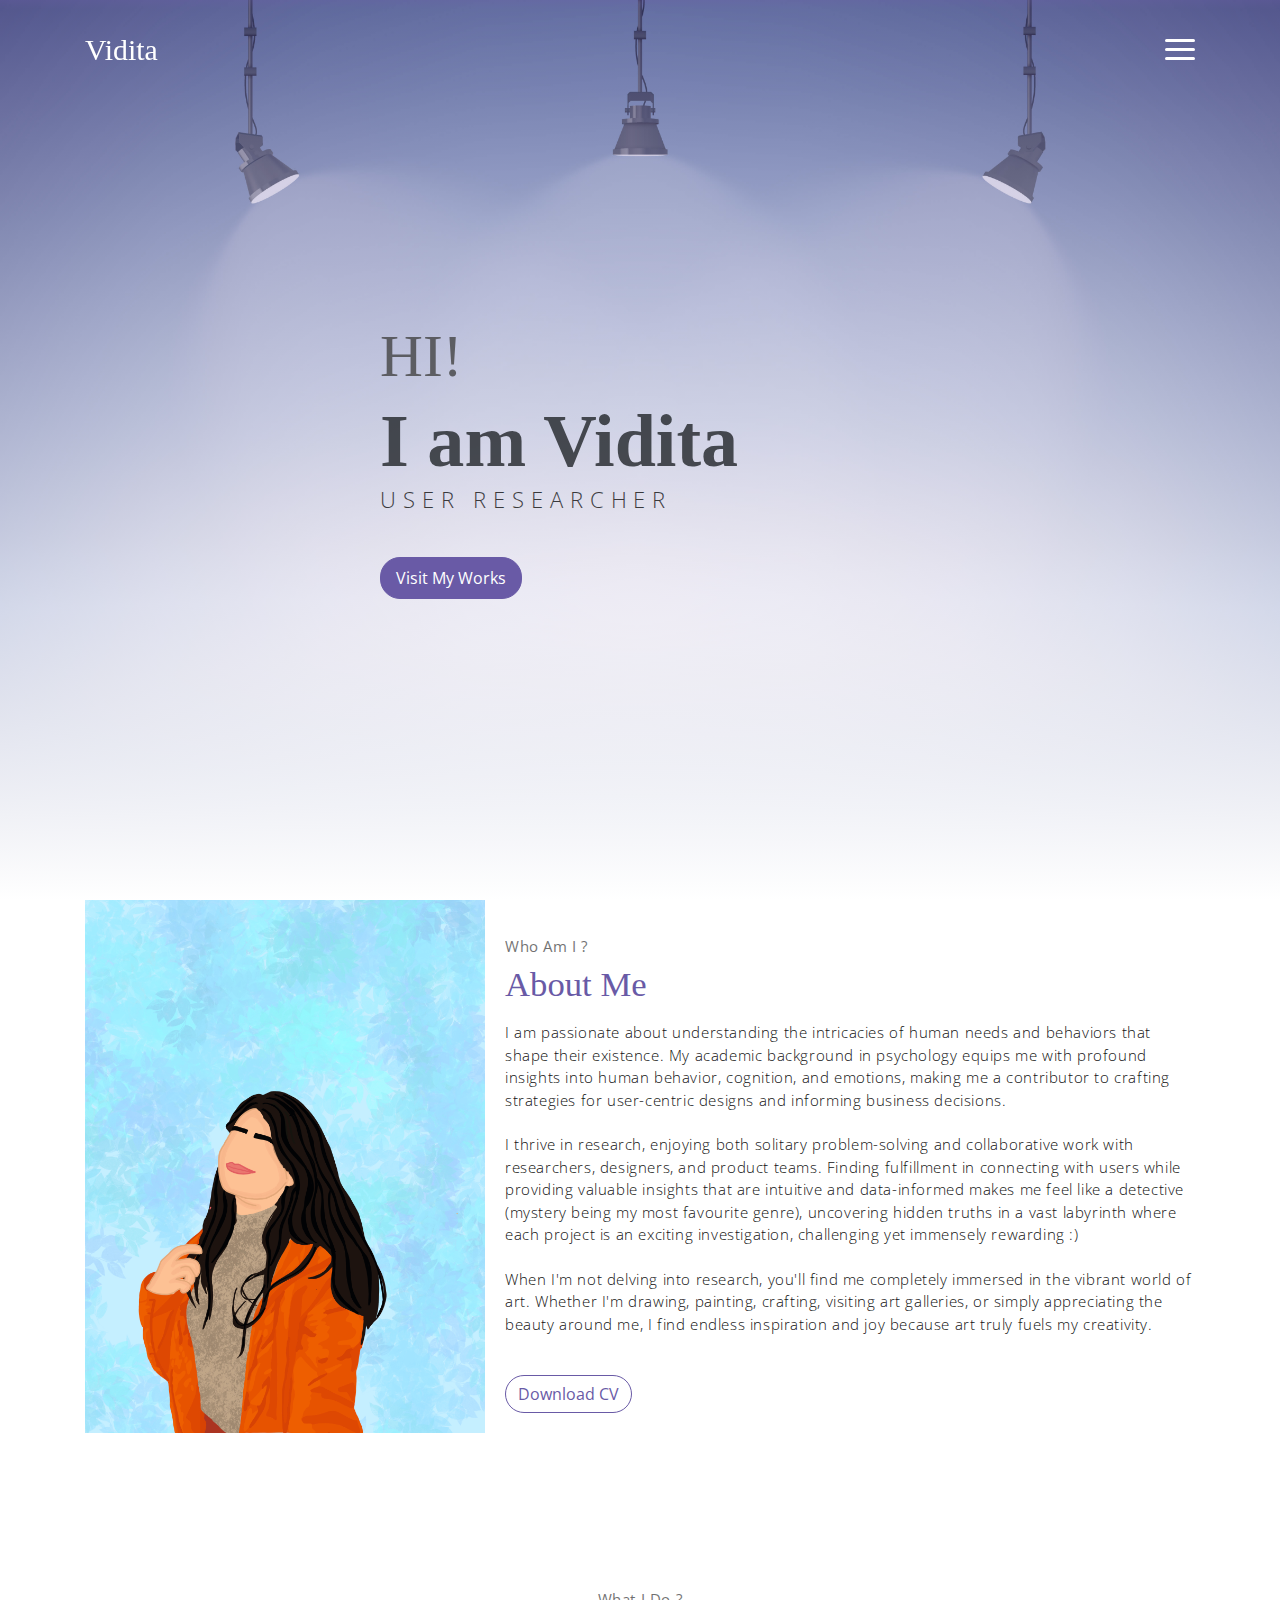
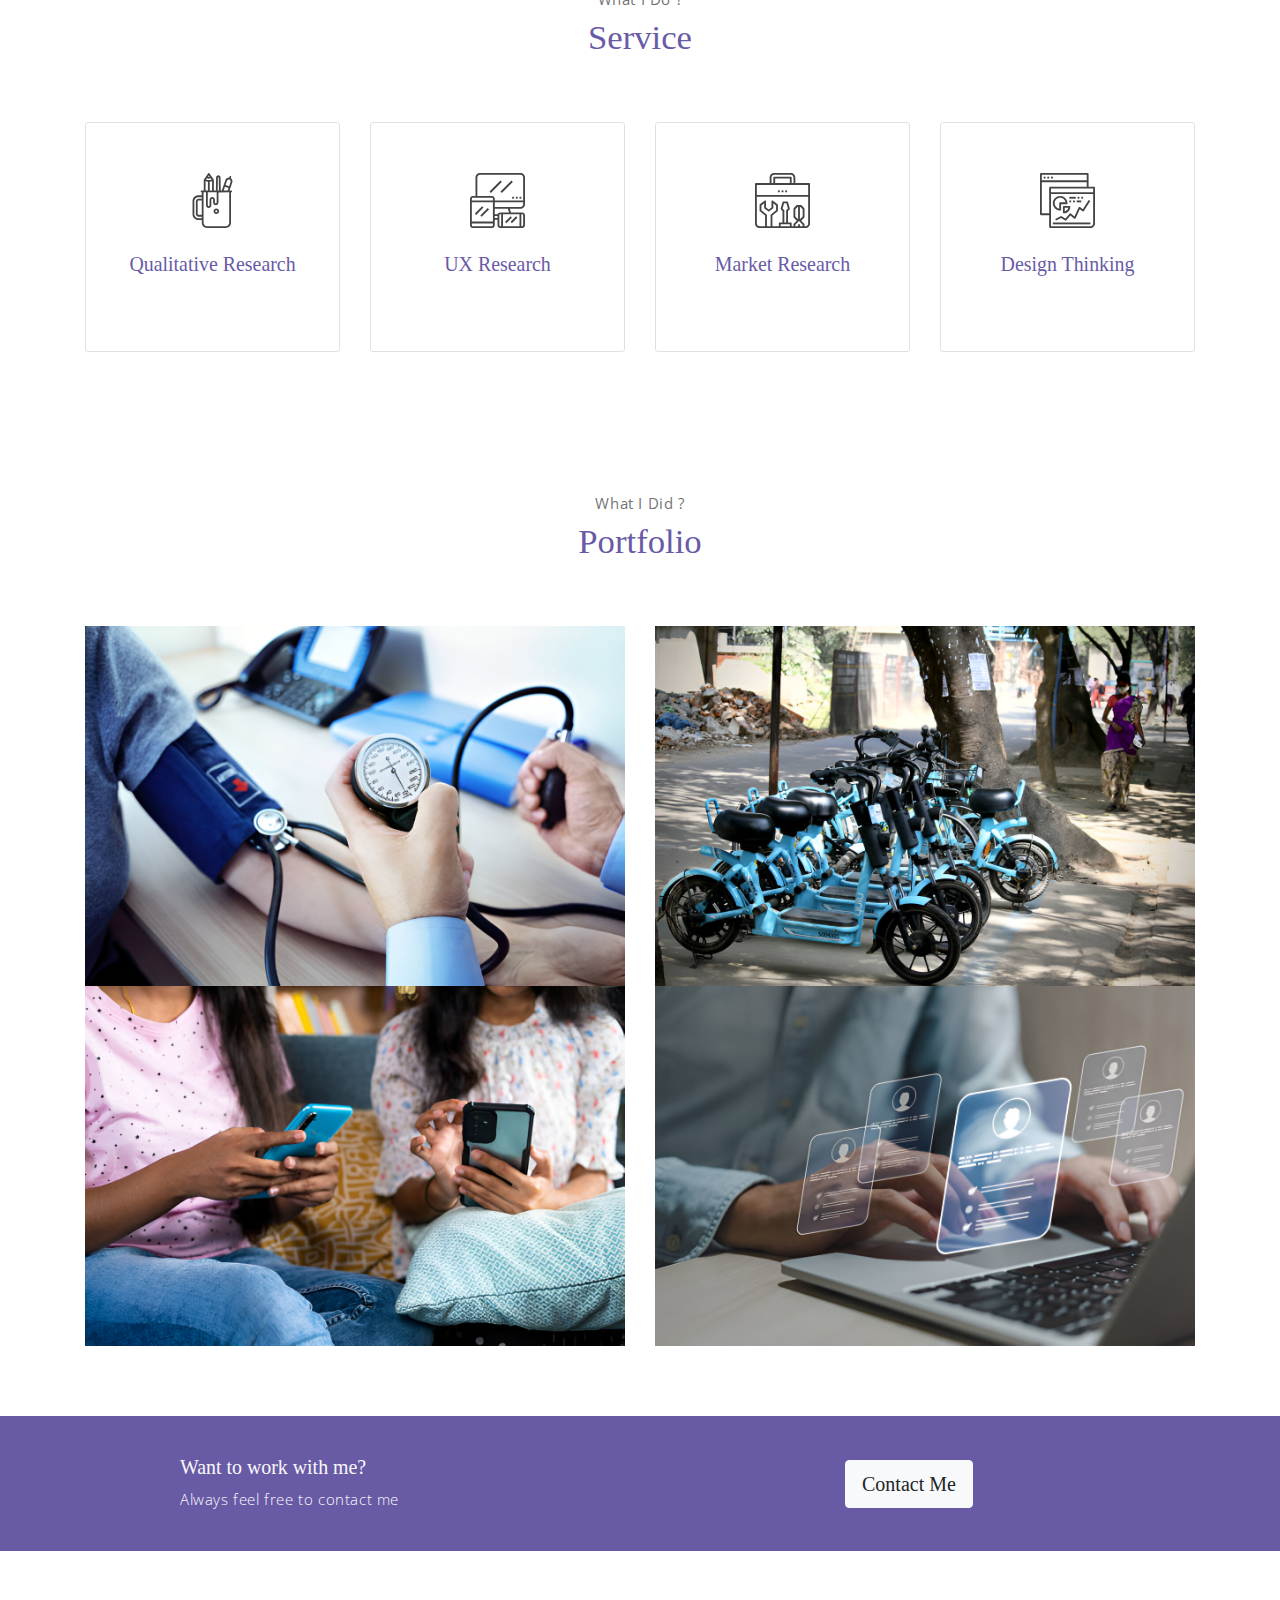
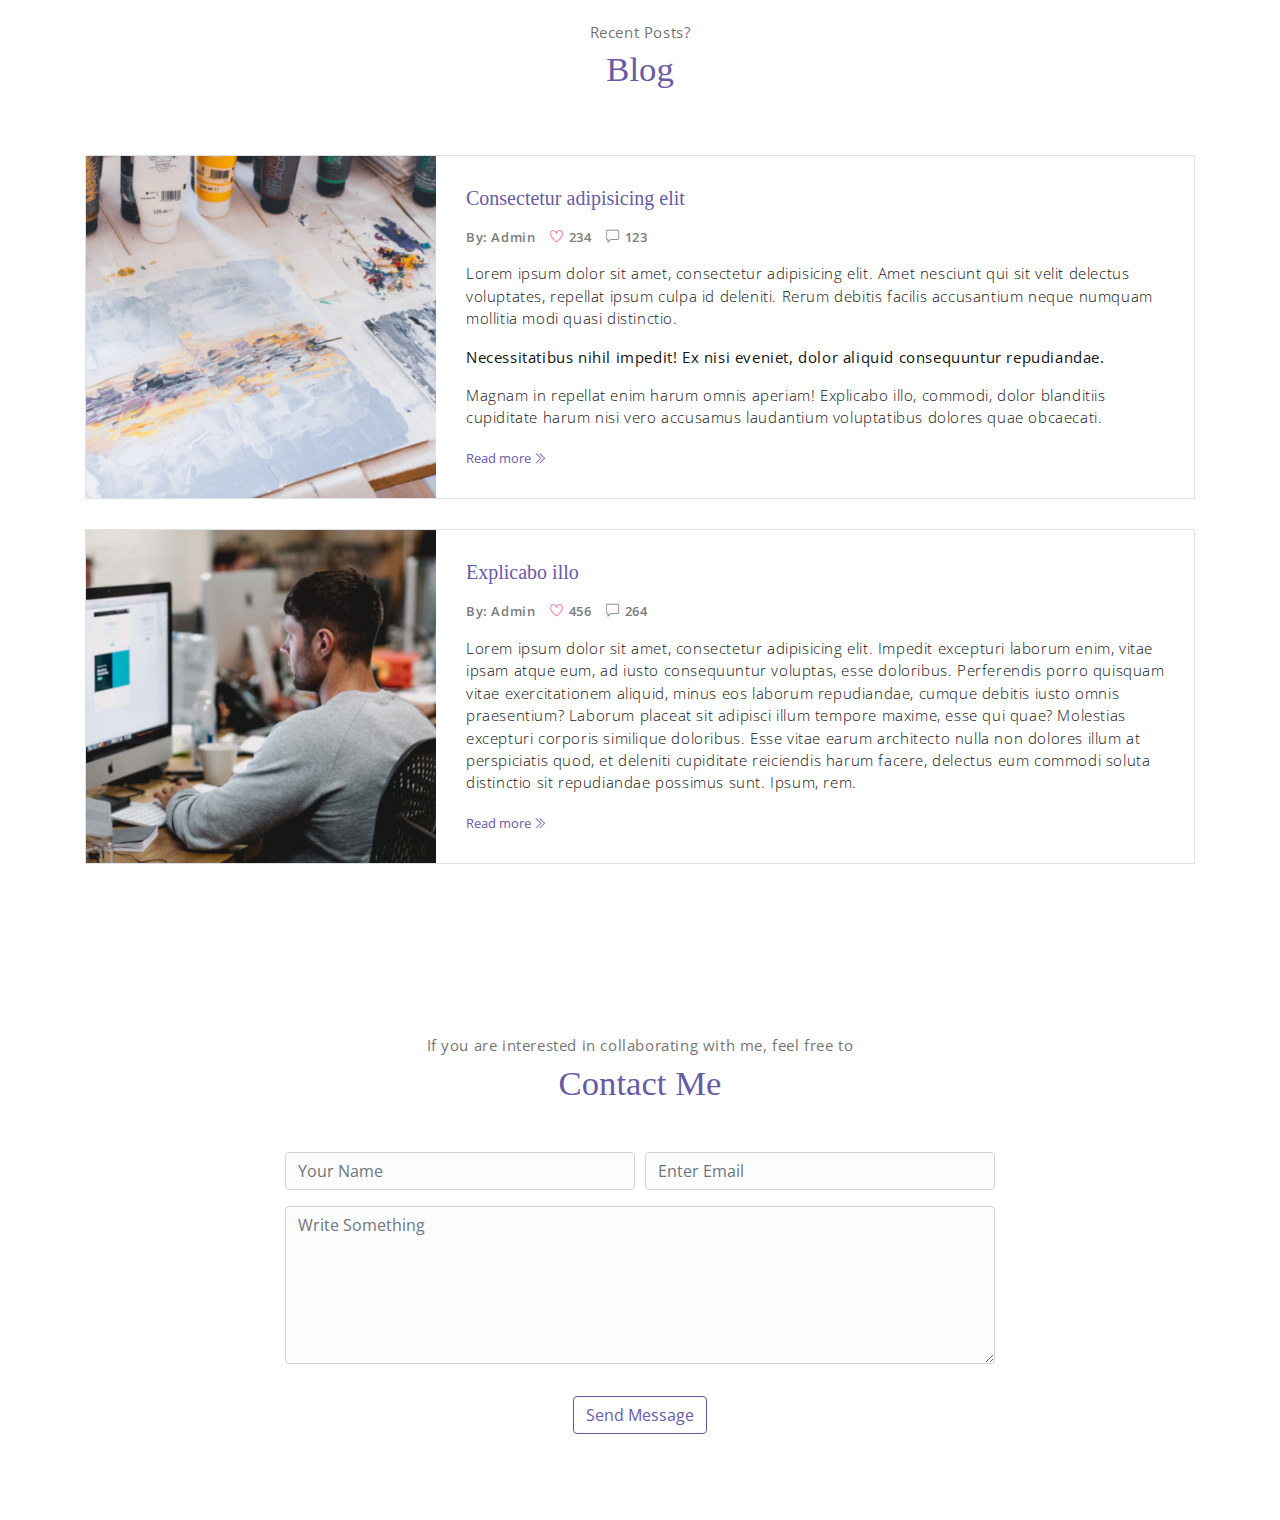
==== index.html @ 8410837a "col md 6" ====
<!DOCTYPE html>
<html lang="en">
<head>
	<meta charset="utf-8">
    <meta name="viewport" content="width=device-width, initial-scale=1, shrink-to-fit=no">
    <meta name="description" content="Vidita Bhagat">
    <meta name="author" content="Devcrud">
    <title> Vidita Bhagat </title>
    <!-- font icons -->
    <link rel="stylesheet" href="assets/vendors/themify-icons/css/themify-icons.css">
    <!-- Bootstrap + Meyawo main styles -->
	<link rel="stylesheet" href="assets/css/meyawo.css">
</head>
<body data-spy="scroll" data-target=".navbar" data-offset="40" id="home">

    <!-- Page Navbar -->
    <nav class="custom-navbar" data-spy="affix" data-offset-top="20">
        <div class="container">
            <a class="logo" href="#">Vidita</a>         
            <ul class="nav">
                <li class="item">
                    <a class="link" href="#home">Home</a>
                </li>
                <li class="item">
                    <a class="link" href="#about">About</a>
                </li>
                <li class="item">
                    <a class="link" href="#portfolio">Portfolio</a>
                </li>
                <li class="item">
                    <a class="link" href="#testmonial">Testmonial</a>
                </li>
                <!-- <li class="item">
                    <a class="link" href="#blog">Blog</a>
                </li> -->
                <li class="item">
                    <a class="link" href="#contact">Contact</a>
                </li>
                <!-- <li class="item ml-md-3">
                    <a href="components.html" class="btn btn-primary">Components</a>
                </li> -->
            </ul>
            <a href="javascript:void(0)" id="nav-toggle" class="hamburger hamburger--elastic">
                <div class="hamburger-box">
                  <div class="hamburger-inner"></div>
                </div>
            </a>
        </div>          
    </nav><!-- End of Page Navbar -->

    <!-- page header -->
    <header id="home" class="header">
        <div class="overlay"></div>
        <div class="header-content container">
            <h1 class="header-title">
                <span class="up">HI!</span>
                <span class="down">I am Vidita</span>
            </h1>
            <p class="header-subtitle">USER RESEARCHER</p>            

            <button class="btn btn-primary">Visit My Works</button>
        </div>              
    </header><!-- end of page header -->

    <!-- about section -->
    <section class="section pt-0" id="about">
        <!-- container -->
        <div class="container text-center">
            <!-- about wrapper -->
            <div class="about">
                <div class="about-img-holder">
                    <img src="assets/imgs/vidita.JPG" class="about-img" alt="Download free bootstrap 4 landing page, free boootstrap 4 templates, Download free bootstrap 4.1 landing page, free boootstrap 4.1.1 templates, meyawo Landing page">
                </div>
                <div class="about-caption">
                    <p class="section-subtitle">Who Am I ?</p>
                    <h2 class="section-title mb-3">About Me</h2>
                    <p>
                        I am passionate about understanding the intricacies of human needs and behaviors that shape their existence. My academic background in psychology equips me with profound insights into human behavior, cognition, and emotions, making me a contributor to crafting strategies for user-centric designs and informing business decisions. 
                        <br><br>I thrive in research, enjoying both solitary problem-solving and collaborative work with researchers, designers, and product teams. Finding fulfillment in connecting with users while providing valuable insights that are intuitive and data-informed makes me feel like a detective (mystery being my most favourite genre), uncovering hidden truths in a vast labyrinth where each project is an exciting investigation, challenging yet immensely rewarding :) 
                        <br><br>When I'm not delving into research, you'll find me completely immersed in the vibrant world of art. Whether I'm drawing, painting, crafting, visiting art galleries, or simply appreciating the beauty around me, I find endless inspiration and joy because art truly fuels my creativity.

              
                    </p>
                    <button class="btn-rounded btn btn-outline-primary mt-4">Download CV</button>
                </div>              
            </div><!-- end of about wrapper -->
        </div><!-- end of container -->
    </section> <!-- end of about section -->

    <!-- service section -->
    <section class="section" id="service">
        <div class="container text-center">
            <p class="section-subtitle">What I Do ?</p>
            <h6 class="section-title mb-6">Service</h6>
            <!-- row -->
            <div class="row">
                <div class="col-md-6 col-lg-3">
                    <div class="service-card">
                        <div class="body">
                            <img src="assets/imgs/pencil-case.svg" alt="Download free bootstrap 4 landing page, free boootstrap 4 templates, Download free bootstrap 4.1 landing page, free boootstrap 4.1.1 templates, meyawo Landing page" class="icon">
                            <h6 class="title">Qualitative Research</h6>
                            <p class="subtitle">Delving deep into user behaviors and motivations through in-depth interviews and focus groups.</p>
                        </div>
                    </div>
                </div>
                <div class="col-md-6 col-lg-3">
                    <div class="service-card">
                        <div class="body">
                            <img src="assets/imgs/responsive.svg" alt="Download free bootstrap 4 landing page, free boootstrap 4 templates, Download free bootstrap 4.1 landing page, free boootstrap 4.1.1 templates, meyawo Landing page" class="icon">
                            <h6 class="title">UX Research</h6>
                            <p class="subtitle">Analyzing user interactions to create intuitive and effective digital experiences.</p>
                        </div>
                    </div>
                </div>
                <div class="col-md-6 col-lg-3">
                    <div class="service-card">
                        <div class="body">
                            <img src="assets/imgs/toolbox.svg" alt="Download free bootstrap 4 landing page, free boootstrap 4 templates, Download free bootstrap 4.1 landing page, free boootstrap 4.1.1 templates, meyawo Landing page" class="icon">
                            <h6 class="title">Market Research</h6>
                            <p class="subtitle">Gathering and analyzing data to understand market trends, customer needs, and competitive landscapes.</p>
                        </div>
                    </div>
                </div>
                <div class="col-md-6 col-lg-3">
                    <div class="service-card">
                        <div class="body">
                            <img src="assets/imgs/analytics.svg" alt="Download free bootstrap 4 landing page, free boootstrap 4 templates, Download free bootstrap 4.1 landing page, free boootstrap 4.1.1 templates, meyawo Landing page" class="icon">
                            <h6 class="title">Design Thinking</h6>
                            <p class="subtitle">Applying a user-centered approach to solve complex problems creatively and innovatively.</p>
                        </div>
                    </div>
                </div>
            </div><!-- end of row -->
        </div>
    </section><!-- end of service section -->

    <!-- portfolio section -->
    <section class="section" id="portfolio">
        <div class="container text-center">
            <p class="section-subtitle">What I Did ?</p>
            <h6 class="section-title mb-6">Portfolio</h6>
            <!-- row -->
            <div class="row">
                <div class="col-md-6">
                    <a href="portfolio1.html" class="portfolio-card">
                        <img src="assets/imgs/1st.jpg" class="portfolio-card-img" alt="">    
                        <span class="portfolio-card-overlay">
                            <span class="portfolio-card-caption">
                                <h4>Revolutionizing Hypertension Care</h5>
                                <p class="font-weight-normal">Leading >$10B Pharmaceutical Co.</p>
                            </span>                         
                        </span>                     
                    </a>
                </div>
                <div class="col-md-6">
                    <a href="portfolio2.html" class="portfolio-card">
                        <img src="assets/imgs/2nd.jpg" class="portfolio-card-img" alt="">    
                        <span class="portfolio-card-overlay">
                            <span class="portfolio-card-caption">
                                <h4>Unveiling Strategic Insights on Mobility Needs</h5>
                                <p class="font-weight-normal">UK-based Innovation Accelerator</p>
                            </span>                         
                        </span>                     
                    </a>
                </div>                
                <div class="col-md-6">
                    <a href="portfolio3.html" class="portfolio-card">
                        <img src="assets/imgs/3rd.jpg" class="portfolio-card-img" alt="">    
                        <span class="portfolio-card-overlay">
                            <span class="portfolio-card-caption">
                                <h4>Unlocking Behavioral Paradigms of Ad Consumption</h5>
                                <p class="font-weight-normal">Leading Indian Social Media Platform</p>
                            </span>                         
                        </span>                     
                    </a>
                </div>
                <br>
                <div class="col-md-6">
                    <a href="portfolio4.html" class="portfolio-card">
                        <img src="assets/imgs/4th.jpg" class="portfolio-card-img" alt="">    
                        <span class="portfolio-card-overlay">
                            <span class="portfolio-card-caption">
                                <h4>Understanding Users and their Needs to Arrive at Product Strategy</h5>
                                <p class="font-weight-normal">#1 Global Hiring Platform</p>
                            </span>                         
                        </span>                     
                    </a>
                </div>                
            </div><!-- end of row -->
        </div><!-- end of container -->
    </section> <!-- end of portfolio section -->

    <!-- pricing section -->
	<!--<section class="section" id="pricing">
        <div class="container text-center">
            <p class="section-subtitle">How Much I Charge ?</p>
            <h6 class="section-title mb-6">My Pricing</h6>
            <div class="pricing-wrapper">
                <div class="pricing-card">
                    <div class="pricing-card-header">
                        <img class="pricing-card-icon" src="assets/imgs/scooter.svg" alt="Download free bootstrap 4 landing page, free boootstrap 4 templates, Download free bootstrap 4.1 landing page, free boootstrap 4.1.1 templates, meyawo Landing page">
                    </div>
                    <div class="pricing-card-body">
                        <h6 class="pricing-card-title">Free</h6>
                        <div class="pricing-card-list">
                            <p>accusamus reprehenderit</p>
                            <p>provident dolorem </p>
                            <p>quos neque</p>
                            <p>fugiat quibusdam</p>
                            <p><i class="ti-close"></i></p>
                            <p><i class="ti-close"></i></p>
                        </div>
                    </div>
                    <div class="pricing-card-footer">
                        <span>$</span>
                        <span>0.00/Month</span>
                    </div>
                    <a href="#" class="btn btn-primary mt-3 pricing-card-btn">Subscribe</a>
                </div>
                <div class="pricing-card">
                    <div class="pricing-card-header">
                        <img class="pricing-card-icon" src="assets/imgs/shipped.svg" alt="Download free bootstrap 4 landing page, free boootstrap 4 templates, Download free bootstrap 4.1 landing page, free boootstrap 4.1.1 templates, meyawo Landing page">
                    </div>
                    <div class="pricing-card-body">
                        <h6 class="pricing-card-title">Basic</h6>
                        <div class="pricing-card-list">
                            <p>accusamus reprehenderit</p>
                            <p>provident dolorem </p>
                            <p>quos neque</p>
                            <p>fugiat quibusdam</p>
                            <p>accusamus laboriosam</p>
                            <p><i class="ti-close"></i></p>
                        </div>
                    </div>
                    <div class="pricing-card-footer">
                        <span>$</span>
                        <span>9.99/Month</span>
                    </div>
                    <a href="#" class="btn btn-primary mt-3 pricing-card-btn">Subscribe</a>
                </div>
                <div class="pricing-card">
                    <div class="pricing-card-header">
                        <img class="pricing-card-icon" src="assets/imgs/startup.svg" alt="Download free bootstrap 4 landing page, free boootstrap 4 templates, Download free bootstrap 4.1 landing page, free boootstrap 4.1.1 templates, meyawo Landing page">
                    </div>
                    <div class="pricing-card-body">
                        <h6 class="pricing-card-title">Premium</h6>
                        <div class="pricing-card-list">
                            <p>accusamus reprehenderit</p>
                            <p>provident dolorem </p>
                            <p>quos neque</p>
                            <p>fugiat quibusdam</p>
                            <p>accusamus laboriosam</p>
                            <p>inventore omnis</p>
                        </div>
                    </div>
                    <div class="pricing-card-footer">
                        <span>$</span>
                        <span>99.9/Month</span>
                    </div>
                    <a href="#" class="btn btn-primary mt-3 pricing-card-btn">Subscribe</a>
                </div>

            </div>
        </div> 
    </section> -->

    <!-- section -->
    <section class="section-sm bg-primary">
        <!-- container -->
        <div class="container text-center text-sm-left">
            <!-- row -->
            <div class="row align-items-center">
                <div class="col-sm offset-md-1 mb-4 mb-md-0">
                    <h6 class="title text-light">Want to work with me?</h6>
                    <p class="m-0 text-light">Always feel free to contact me</p>
                </div>
                <div class="col-sm offset-sm-2 offset-md-3">
                    <button class="btn btn-lg my-font btn-light rounded">Contact Me</button>
                </div>
            </div> <!-- end of row -->
        </div> <!-- end of container -->
    </section> <!-- end of section -->

    <!-- testimonial section -->
    <!-- <section class="section" id="testmonial">
        <div class="container text-center">
            <p class="section-subtitle">What my collegues and client think about me ?</p>
            <h6 class="section-title mb-6">Testmonial</h6>

            <div class="row">
                <div class="col-md-6">
                    <div class="testimonial-card">
                        <div class="testimonial-card-img-holder">
                            <img src="assets/imgs/avatar2.jpg" class="testimonial-card-img" alt="Download free bootstrap 4 landing page, free boootstrap 4 templates, Download free bootstrap 4.1 landing page, free boootstrap 4.1.1 templates, meyawo Landing page">                           
                        </div>
                        <div class="testimonial-card-body">
                            <p class="testimonial-card-subtitle">Lorem ipsum dolor sit amet, consectetur adipisicing elit. Eaque doloribus autem aperiam earum nostrum omnis blanditiis corporis perspiciatis adipisci nihil.</p>
                            <h6 class="testimonial-card-title">Emily Reb</h6>
                        </div>
                    </div>
                </div>
                <div class="col-md-6">
                    <div class="testimonial-card">
                        <div class="testimonial-card-img-holder">
                            <img src="assets/imgs/avatar3.jpg" class="testimonial-card-img" alt="Download free bootstrap 4 landing page, free boootstrap 4 templates, Download free bootstrap 4.1 landing page, free boootstrap 4.1.1 templates, meyawo Landing page">                        
                        </div>
                        <div class="testimonial-card-body">
                            <p class="testimonial-card-subtitle">Lorem ipsum dolor sit amet, consectetur adipisicing elit. Eaque doloribus autem aperiam earum nostrum omnis blanditiis corporis perspiciatis adipisci nihil.</p>
                            <h6 class="testimonial-card-title">Emily Reb</h6>
                        </div>
                    </div>
                </div>
            </div>
        </div> 
    </section>  -->
    
    <!-- blog section -->
	<section class="section" id="blog">
        <div class="container text-center">
            <p class="section-subtitle">Recent Posts?</p>
            <h6 class="section-title mb-6">Blog</h6>
            <div class="blog-card">
                <div class="blog-card-header">
                    <img src="assets/imgs/img-1.jpg" class="blog-card-img" alt="Download free bootstrap 4 landing page, free boootstrap 4 templates, Download free bootstrap 4.1 landing page, free boootstrap 4.1.1 templates, meyawo Landing page">
                </div>
                <div class="blog-card-body">
                    <h5 class="blog-card-title">Consectetur adipisicing elit</h6>

                    <p class="blog-card-caption">
                        <a href="#">By: Admin</a>
                        <a href="#"><i class="ti-heart text-danger"></i> 234</a>
                        <a href="#"><i class="ti-comment"></i> 123</a>
                    </p>
                    <p>Lorem ipsum dolor sit amet, consectetur adipisicing elit. Amet nesciunt qui sit velit delectus voluptates, repellat ipsum culpa id deleniti. Rerum debitis facilis accusantium neque numquam mollitia modi quasi distinctio.</p>

                    <p><b>Necessitatibus nihil impedit! Ex nisi eveniet, dolor aliquid consequuntur repudiandae.</b></p>
                    <p>Magnam in repellat enim harum omnis aperiam! Explicabo illo, commodi, dolor blanditiis cupiditate harum nisi vero accusamus laudantium voluptatibus dolores quae obcaecati.</p>

                    <a href="#" class="blog-card-link">Read more <i class="ti-angle-double-right"></i></a>
                </div>
            </div>

            <div class="blog-card">
                <div class="blog-card-header">
                    <img src="assets/imgs/img-2.jpg" class="blog-card-img" alt="Download free bootstrap 4 landing page, free boootstrap 4 templates, Download free bootstrap 4.1 landing page, free boootstrap 4.1.1 templates, meyawo Landing page">
                </div>
                <div class="blog-card-body">
                    <h5 class="blog-card-title">Explicabo illo</h6>

                    <p class="blog-card-caption">
                        <a href="#">By: Admin</a>
                        <a href="#"><i class="ti-heart text-danger"></i> 456</a>
                        <a href="#"><i class="ti-comment"></i> 264</a>
                    </p>
                    
                    <p>Lorem ipsum dolor sit amet, consectetur adipisicing elit. Impedit excepturi laborum enim, vitae ipsam atque eum, ad iusto consequuntur voluptas, esse doloribus. Perferendis porro quisquam vitae exercitationem aliquid, minus eos laborum repudiandae, cumque debitis iusto omnis praesentium? Laborum placeat sit adipisci illum tempore maxime, esse qui quae? Molestias excepturi corporis similique doloribus. Esse vitae earum architecto nulla non dolores illum at perspiciatis quod, et deleniti cupiditate reiciendis harum facere, delectus eum commodi soluta distinctio sit repudiandae possimus sunt. Ipsum, rem.</p>

                    <a href="#" class="blog-card-link">Read more <i class="ti-angle-double-right"></i></a>
                </div>
            </div>

        </div>
    </section>

    <!-- contact section -->
    <section class="section" id="contact">
        <div class="container text-center">
            <p class="section-subtitle">If you are interested in collaborating with me, feel free to</p>
            <h6 class="section-title mb-5">Contact Me</h6>
            <!-- contact form -->
            <form action="" class="contact-form col-md-10 col-lg-8 m-auto">
                <div class="form-row">
                    <div class="form-group col-sm-6">
                        <input type="text" size="50" class="form-control" placeholder="Your Name" required>                 
                    </div>
                    <div class="form-group col-sm-6">
                        <input type="email" class="form-control" placeholder="Enter Email"requried>                 
                    </div>
                    <div class="form-group col-sm-12">
                        <textarea name="comment" id="comment" rows="6"   class="form-control" placeholder="Write Something"></textarea>
                    </div>
                    <div class="form-group col-sm-12 mt-3">
                        <input type="submit" value="Send Message" class="btn btn-outline-primary rounded">                  
                    </div>
                </div>  
            </form><!-- end of contact form -->
        </div><!-- end of container -->
    </section><!-- end of contact section -->

    <!-- footer -->
    <!-- <div class="container">
        <footer class="footer">       
            <p class="mb-0">Copyright <script>document.write(new Date().getFullYear())</script> &copy; <a href="http://www.devcrud.com">DevCRUD</a></p>
            <div class="social-links text-right m-auto ml-sm-auto"> -->
                <!-- <a href="javascript:void(0)" class="link"><i class="ti-facebook"></i></a> -->
                <!-- <a href="javascript:void(0)" class="link"><i class="ti-twitter-alt"></i></a>
                <a href="javascript:void(0)" class="link"><i class="ti-linkedin-alt"></i></a> -->
                <!-- <a href="javascript:void(0)" class="link"><i class="ti-google"></i></a> -->
                <!-- <a href="javascript:void(0)" class="link"><i class="ti-pinterest-alt"></i></a> -->
                <!-- <a href="javascript:void(0)" class="link"><i class="ti-instagram"></i></a> -->
                <!-- <a href="javascript:void(0)" class="link"><i class="ti-rss"></i></a> -->
            <!-- </div>
        </footer> -->
    <!-- </div> 
     -->
	<!-- core  -->
    <script src="assets/vendors/jquery/jquery-3.4.1.js"></script>
    <script src="assets/vendors/bootstrap/bootstrap.bundle.js"></script>

    <!-- bootstrap 3 affix -->
	<script src="assets/vendors/bootstrap/bootstrap.affix.js"></script>

    <!-- Meyawo js -->
    <script src="assets/js/meyawo.js"></script>

</body>
</html>
---- assets/vendors/themify-icons/css/themify-icons.css ----
@font-face {
	font-family: 'themify';
	src:url("../fonts/themify.eot?-fvbane");
	src:url("../fonts/themify.eot?#iefix-fvbane") format("embedded-opentype"),
		url("../fonts/themify.woff?-fvbane") format("woff"),
		url("../fonts/themify.ttf?-fvbane") format("truetype"),
		url("../fonts/themify.svg?-fvbane#themify") format("svg");
	font-weight: normal;
	font-style: normal;
}

[class^="ti-"], [class*=" ti-"] {
	font-family: 'themify';
	speak: none;
	font-style: normal;
	font-weight: normal;
	font-variant: normal;
	text-transform: none;
	line-height: 1;

	/* Better Font Rendering =========== */
	-webkit-font-smoothing: antialiased;
	-moz-osx-font-smoothing: grayscale;
}

.ti-wand:before {
	content: "\e600";
}
.ti-volume:before {
	content: "\e601";
}
.ti-user:before {
	content: "\e602";
}
.ti-unlock:before {
	content: "\e603";
}
.ti-unlink:before {
	content: "\e604";
}
.ti-trash:before {
	content: "\e605";
}
.ti-thought:before {
	content: "\e606";
}
.ti-target:before {
	content: "\e607";
}
.ti-tag:before {
	content: "\e608";
}
.ti-tablet:before {
	content: "\e609";
}
.ti-star:before {
	content: "\e60a";
}
.ti-spray:before {
	content: "\e60b";
}
.ti-signal:before {
	content: "\e60c";
}
.ti-shopping-cart:before {
	content: "\e60d";
}
.ti-shopping-cart-full:before {
	content: "\e60e";
}
.ti-settings:before {
	content: "\e60f";
}
.ti-search:before {
	content: "\e610";
}
.ti-zoom-in:before {
	content: "\e611";
}
.ti-zoom-out:before {
	content: "\e612";
}
.ti-cut:before {
	content: "\e613";
}
.ti-ruler:before {
	content: "\e614";
}
.ti-ruler-pencil:before {
	content: "\e615";
}
.ti-ruler-alt:before {
	content: "\e616";
}
.ti-bookmark:before {
	content: "\e617";
}
.ti-bookmark-alt:before {
	content: "\e618";
}
.ti-reload:before {
	content: "\e619";
}
.ti-plus:before {
	content: "\e61a";
}
.ti-pin:before {
	content: "\e61b";
}
.ti-pencil:before {
	content: "\e61c";
}
.ti-pencil-alt:before {
	content: "\e61d";
}
.ti-paint-roller:before {
	content: "\e61e";
}
.ti-paint-bucket:before {
	content: "\e61f";
}
.ti-na:before {
	content: "\e620";
}
.ti-mobile:before {
	content: "\e621";
}
.ti-minus:before {
	content: "\e622";
}
.ti-medall:before {
	content: "\e623";
}
.ti-medall-alt:before {
	content: "\e624";
}
.ti-marker:before {
	content: "\e625";
}
.ti-marker-alt:before {
	content: "\e626";
}
.ti-arrow-up:before {
	content: "\e627";
}
.ti-arrow-right:before {
	content: "\e628";
}
.ti-arrow-left:before {
	content: "\e629";
}
.ti-arrow-down:before {
	content: "\e62a";
}
.ti-lock:before {
	content: "\e62b";
}
.ti-location-arrow:before {
	content: "\e62c";
}
.ti-link:before {
	content: "\e62d";
}
.ti-layout:before {
	content: "\e62e";
}
.ti-layers:before {
	content: "\e62f";
}
.ti-layers-alt:before {
	content: "\e630";
}
.ti-key:before {
	content: "\e631";
}
.ti-import:before {
	content: "\e632";
}
.ti-image:before {
	content: "\e633";
}
.ti-heart:before {
	content: "\e634";
}
.ti-heart-broken:before {
	content: "\e635";
}
.ti-hand-stop:before {
	content: "\e636";
}
.ti-hand-open:before {
	content: "\e637";
}
.ti-hand-drag:before {
	content: "\e638";
}
.ti-folder:before {
	content: "\e639";
}
.ti-flag:before {
	content: "\e63a";
}
.ti-flag-alt:before {
	content: "\e63b";
}
.ti-flag-alt-2:before {
	content: "\e63c";
}
.ti-eye:before {
	content: "\e63d";
}
.ti-export:before {
	content: "\e63e";
}
.ti-exchange-vertical:before {
	content: "\e63f";
}
.ti-desktop:before {
	content: "\e640";
}
.ti-cup:before {
	content: "\e641";
}
.ti-crown:before {
	content: "\e642";
}
.ti-comments:before {
	content: "\e643";
}
.ti-comment:before {
	content: "\e644";
}
.ti-comment-alt:before {
	content: "\e645";
}
.ti-close:before {
	content: "\e646";
}
.ti-clip:before {
	content: "\e647";
}
.ti-angle-up:before {
	content: "\e648";
}
.ti-angle-right:before {
	content: "\e649";
}
.ti-angle-left:before {
	content: "\e64a";
}
.ti-angle-down:before {
	content: "\e64b";
}
.ti-check:before {
	content: "\e64c";
}
.ti-check-box:before {
	content: "\e64d";
}
.ti-camera:before {
	content: "\e64e";
}
.ti-announcement:before {
	content: "\e64f";
}
.ti-brush:before {
	content: "\e650";
}
.ti-briefcase:before {
	content: "\e651";
}
.ti-bolt:before {
	content: "\e652";
}
.ti-bolt-alt:before {
	content: "\e653";
}
.ti-blackboard:before {
	content: "\e654";
}
.ti-bag:before {
	content: "\e655";
}
.ti-move:before {
	content: "\e656";
}
.ti-arrows-vertical:before {
	content: "\e657";
}
.ti-arrows-horizontal:before {
	content: "\e658";
}
.ti-fullscreen:before {
	content: "\e659";
}
.ti-arrow-top-right:before {
	content: "\e65a";
}
.ti-arrow-top-left:before {
	content: "\e65b";
}
.ti-arrow-circle-up:before {
	content: "\e65c";
}
.ti-arrow-circle-right:before {
	content: "\e65d";
}
.ti-arrow-circle-left:before {
	content: "\e65e";
}
.ti-arrow-circle-down:before {
	content: "\e65f";
}
.ti-angle-double-up:before {
	content: "\e660";
}
.ti-angle-double-right:before {
	content: "\e661";
}
.ti-angle-double-left:before {
	content: "\e662";
}
.ti-angle-double-down:before {
	content: "\e663";
}
.ti-zip:before {
	content: "\e664";
}
.ti-world:before {
	content: "\e665";
}
.ti-wheelchair:before {
	content: "\e666";
}
.ti-view-list:before {
	content: "\e667";
}
.ti-view-list-alt:before {
	content: "\e668";
}
.ti-view-grid:before {
	content: "\e669";
}
.ti-uppercase:before {
	content: "\e66a";
}
.ti-upload:before {
	content: "\e66b";
}
.ti-underline:before {
	content: "\e66c";
}
.ti-truck:before {
	content: "\e66d";
}
.ti-timer:before {
	content: "\e66e";
}
.ti-ticket:before {
	content: "\e66f";
}
.ti-thumb-up:before {
	content: "\e670";
}
.ti-thumb-down:before {
	content: "\e671";
}
.ti-text:before {
	content: "\e672";
}
.ti-stats-up:before {
	content: "\e673";
}
.ti-stats-down:before {
	content: "\e674";
}
.ti-split-v:before {
	content: "\e675";
}
.ti-split-h:before {
	content: "\e676";
}
.ti-smallcap:before {
	content: "\e677";
}
.ti-shine:before {
	content: "\e678";
}
.ti-shift-right:before {
	content: "\e679";
}
.ti-shift-left:before {
	content: "\e67a";
}
.ti-shield:before {
	content: "\e67b";
}
.ti-notepad:before {
	content: "\e67c";
}
.ti-server:before {
	content: "\e67d";
}
.ti-quote-right:before {
	content: "\e67e";
}
.ti-quote-left:before {
	content: "\e67f";
}
.ti-pulse:before {
	content: "\e680";
}
.ti-printer:before {
	content: "\e681";
}
.ti-power-off:before {
	content: "\e682";
}
.ti-plug:before {
	content: "\e683";
}
.ti-pie-chart:before {
	content: "\e684";
}
.ti-paragraph:before {
	content: "\e685";
}
.ti-panel:before {
	content: "\e686";
}
.ti-package:before {
	content: "\e687";
}
.ti-music:before {
	content: "\e688";
}
.ti-music-alt:before {
	content: "\e689";
}
.ti-mouse:before {
	content: "\e68a";
}
.ti-mouse-alt:before {
	content: "\e68b";
}
.ti-money:before {
	content: "\e68c";
}
.ti-microphone:before {
	content: "\e68d";
}
.ti-menu:before {
	content: "\e68e";
}
.ti-menu-alt:before {
	content: "\e68f";
}
.ti-map:before {
	content: "\e690";
}
.ti-map-alt:before {
	content: "\e691";
}
.ti-loop:before {
	content: "\e692";
}
.ti-location-pin:before {
	content: "\e693";
}
.ti-list:before {
	content: "\e694";
}
.ti-light-bulb:before {
	content: "\e695";
}
.ti-Italic:before {
	content: "\e696";
}
.ti-info:before {
	content: "\e697";
}
.ti-infinite:before {
	content: "\e698";
}
.ti-id-badge:before {
	content: "\e699";
}
.ti-hummer:before {
	content: "\e69a";
}
.ti-home:before {
	content: "\e69b";
}
.ti-help:before {
	content: "\e69c";
}
.ti-headphone:before {
	content: "\e69d";
}
.ti-harddrives:before {
	content: "\e69e";
}
.ti-harddrive:before {
	content: "\e69f";
}
.ti-gift:before {
	content: "\e6a0";
}
.ti-game:before {
	content: "\e6a1";
}
.ti-filter:before {
	content: "\e6a2";
}
.ti-files:before {
	content: "\e6a3";
}
.ti-file:before {
	content: "\e6a4";
}
.ti-eraser:before {
	content: "\e6a5";
}
.ti-envelope:before {
	content: "\e6a6";
}
.ti-download:before {
	content: "\e6a7";
}
.ti-direction:before {
	content: "\e6a8";
}
.ti-direction-alt:before {
	content: "\e6a9";
}
.ti-dashboard:before {
	content: "\e6aa";
}
.ti-control-stop:before {
	content: "\e6ab";
}
.ti-control-shuffle:before {
	content: "\e6ac";
}
.ti-control-play:before {
	content: "\e6ad";
}
.ti-control-pause:before {
	content: "\e6ae";
}
.ti-control-forward:before {
	content: "\e6af";
}
.ti-control-backward:before {
	content: "\e6b0";
}
.ti-cloud:before {
	content: "\e6b1";
}
.ti-cloud-up:before {
	content: "\e6b2";
}
.ti-cloud-down:before {
	content: "\e6b3";
}
.ti-clipboard:before {
	content: "\e6b4";
}
.ti-car:before {
	content: "\e6b5";
}
.ti-calendar:before {
	content: "\e6b6";
}
.ti-book:before {
	content: "\e6b7";
}
.ti-bell:before {
	content: "\e6b8";
}
.ti-basketball:before {
	content: "\e6b9";
}
.ti-bar-chart:before {
	content: "\e6ba";
}
.ti-bar-chart-alt:before {
	content: "\e6bb";
}
.ti-back-right:before {
	content: "\e6bc";
}
.ti-back-left:before {
	content: "\e6bd";
}
.ti-arrows-corner:before {
	content: "\e6be";
}
.ti-archive:before {
	content: "\e6bf";
}
.ti-anchor:before {
	content: "\e6c0";
}
.ti-align-right:before {
	content: "\e6c1";
}
.ti-align-left:before {
	content: "\e6c2";
}
.ti-align-justify:before {
	content: "\e6c3";
}
.ti-align-center:before {
	content: "\e6c4";
}
.ti-alert:before {
	content: "\e6c5";
}
.ti-alarm-clock:before {
	content: "\e6c6";
}
.ti-agenda:before {
	content: "\e6c7";
}
.ti-write:before {
	content: "\e6c8";
}
.ti-window:before {
	content: "\e6c9";
}
.ti-widgetized:before {
	content: "\e6ca";
}
.ti-widget:before {
	content: "\e6cb";
}
.ti-widget-alt:before {
	content: "\e6cc";
}
.ti-wallet:before {
	content: "\e6cd";
}
.ti-video-clapper:before {
	content: "\e6ce";
}
.ti-video-camera:before {
	content: "\e6cf";
}
.ti-vector:before {
	content: "\e6d0";
}
.ti-themify-logo:before {
	content: "\e6d1";
}
.ti-themify-favicon:before {
	content: "\e6d2";
}
.ti-themify-favicon-alt:before {
	content: "\e6d3";
}
.ti-support:before {
	content: "\e6d4";
}
.ti-stamp:before {
	content: "\e6d5";
}
.ti-split-v-alt:before {
	content: "\e6d6";
}
.ti-slice:before {
	content: "\e6d7";
}
.ti-shortcode:before {
	content: "\e6d8";
}
.ti-shift-right-alt:before {
	content: "\e6d9";
}
.ti-shift-left-alt:before {
	content: "\e6da";
}
.ti-ruler-alt-2:before {
	content: "\e6db";
}
.ti-receipt:before {
	content: "\e6dc";
}
.ti-pin2:before {
	content: "\e6dd";
}
.ti-pin-alt:before {
	content: "\e6de";
}
.ti-pencil-alt2:before {
	content: "\e6df";
}
.ti-palette:before {
	content: "\e6e0";
}
.ti-more:before {
	content: "\e6e1";
}
.ti-more-alt:before {
	content: "\e6e2";
}
.ti-microphone-alt:before {
	content: "\e6e3";
}
.ti-magnet:before {
	content: "\e6e4";
}
.ti-line-double:before {
	content: "\e6e5";
}
.ti-line-dotted:before {
	content: "\e6e6";
}
.ti-line-dashed:before {
	content: "\e6e7";
}
.ti-layout-width-full:before {
	content: "\e6e8";
}
.ti-layout-width-default:before {
	content: "\e6e9";
}
.ti-layout-width-default-alt:before {
	content: "\e6ea";
}
.ti-layout-tab:before {
	content: "\e6eb";
}
.ti-layout-tab-window:before {
	content: "\e6ec";
}
.ti-layout-tab-v:before {
	content: "\e6ed";
}
.ti-layout-tab-min:before {
	content: "\e6ee";
}
.ti-layout-slider:before {
	content: "\e6ef";
}
.ti-layout-slider-alt:before {
	content: "\e6f0";
}
.ti-layout-sidebar-right:before {
	content: "\e6f1";
}
.ti-layout-sidebar-none:before {
	content: "\e6f2";
}
.ti-layout-sidebar-left:before {
	content: "\e6f3";
}
.ti-layout-placeholder:before {
	content: "\e6f4";
}
.ti-layout-menu:before {
	content: "\e6f5";
}
.ti-layout-menu-v:before {
	content: "\e6f6";
}
.ti-layout-menu-separated:before {
	content: "\e6f7";
}
.ti-layout-menu-full:before {
	content: "\e6f8";
}
.ti-layout-media-right-alt:before {
	content: "\e6f9";
}
.ti-layout-media-right:before {
	content: "\e6fa";
}
.ti-layout-media-overlay:before {
	content: "\e6fb";
}
.ti-layout-media-overlay-alt:before {
	content: "\e6fc";
}
.ti-layout-media-overlay-alt-2:before {
	content: "\e6fd";
}
.ti-layout-media-left-alt:before {
	content: "\e6fe";
}
.ti-layout-media-left:before {
	content: "\e6ff";
}
.ti-layout-media-center-alt:before {
	content: "\e700";
}
.ti-layout-media-center:before {
	content: "\e701";
}
.ti-layout-list-thumb:before {
	content: "\e702";
}
.ti-layout-list-thumb-alt:before {
	content: "\e703";
}
.ti-layout-list-post:before {
	content: "\e704";
}
.ti-layout-list-large-image:before {
	content: "\e705";
}
.ti-layout-line-solid:before {
	content: "\e706";
}
.ti-layout-grid4:before {
	content: "\e707";
}
.ti-layout-grid3:before {
	content: "\e708";
}
.ti-layout-grid2:before {
	content: "\e709";
}
.ti-layout-grid2-thumb:before {
	content: "\e70a";
}
.ti-layout-cta-right:before {
	content: "\e70b";
}
.ti-layout-cta-left:before {
	content: "\e70c";
}
.ti-layout-cta-center:before {
	content: "\e70d";
}
.ti-layout-cta-btn-right:before {
	content: "\e70e";
}
.ti-layout-cta-btn-left:before {
	content: "\e70f";
}
.ti-layout-column4:before {
	content: "\e710";
}
.ti-layout-column3:before {
	content: "\e711";
}
.ti-layout-column2:before {
	content: "\e712";
}
.ti-layout-accordion-separated:before {
	content: "\e713";
}
.ti-layout-accordion-merged:before {
	content: "\e714";
}
.ti-layout-accordion-list:before {
	content: "\e715";
}
.ti-ink-pen:before {
	content: "\e716";
}
.ti-info-alt:before {
	content: "\e717";
}
.ti-help-alt:before {
	content: "\e718";
}
.ti-headphone-alt:before {
	content: "\e719";
}
.ti-hand-point-up:before {
	content: "\e71a";
}
.ti-hand-point-right:before {
	content: "\e71b";
}
.ti-hand-point-left:before {
	content: "\e71c";
}
.ti-hand-point-down:before {
	content: "\e71d";
}
.ti-gallery:before {
	content: "\e71e";
}
.ti-face-smile:before {
	content: "\e71f";
}
.ti-face-sad:before {
	content: "\e720";
}
.ti-credit-card:before {
	content: "\e721";
}
.ti-control-skip-forward:before {
	content: "\e722";
}
.ti-control-skip-backward:before {
	content: "\e723";
}
.ti-control-record:before {
	content: "\e724";
}
.ti-control-eject:before {
	content: "\e725";
}
.ti-comments-smiley:before {
	content: "\e726";
}
.ti-brush-alt:before {
	content: "\e727";
}
.ti-youtube:before {
	content: "\e728";
}
.ti-vimeo:before {
	content: "\e729";
}
.ti-twitter:before {
	content: "\e72a";
}
.ti-time:before {
	content: "\e72b";
}
.ti-tumblr:before {
	content: "\e72c";
}
.ti-skype:before {
	content: "\e72d";
}
.ti-share:before {
	content: "\e72e";
}
.ti-share-alt:before {
	content: "\e72f";
}
.ti-rocket:before {
	content: "\e730";
}
.ti-pinterest:before {
	content: "\e731";
}
.ti-new-window:before {
	content: "\e732";
}
.ti-microsoft:before {
	content: "\e733";
}
.ti-list-ol:before {
	content: "\e734";
}
.ti-linkedin:before {
	content: "\e735";
}
.ti-layout-sidebar-2:before {
	content: "\e736";
}
.ti-layout-grid4-alt:before {
	content: "\e737";
}
.ti-layout-grid3-alt:before {
	content: "\e738";
}
.ti-layout-grid2-alt:before {
	content: "\e739";
}
.ti-layout-column4-alt:before {
	content: "\e73a";
}
.ti-layout-column3-alt:before {
	content: "\e73b";
}
.ti-layout-column2-alt:before {
	content: "\e73c";
}
.ti-instagram:before {
	content: "\e73d";
}
.ti-google:before {
	content: "\e73e";
}
.ti-github:before {
	content: "\e73f";
}
.ti-flickr:before {
	content: "\e740";
}
.ti-facebook:before {
	content: "\e741";
}
.ti-dropbox:before {
	content: "\e742";
}
.ti-dribbble:before {
	content: "\e743";
}
.ti-apple:before {
	content: "\e744";
}
.ti-android:before {
	content: "\e745";
}
.ti-save:before {
	content: "\e746";
}
.ti-save-alt:before {
	content: "\e747";
}
.ti-yahoo:before {
	content: "\e748";
}
.ti-wordpress:before {
	content: "\e749";
}
.ti-vimeo-alt:before {
	content: "\e74a";
}
.ti-twitter-alt:before {
	content: "\e74b";
}
.ti-tumblr-alt:before {
	content: "\e74c";
}
.ti-trello:before {
	content: "\e74d";
}
.ti-stack-overflow:before {
	content: "\e74e";
}
.ti-soundcloud:before {
	content: "\e74f";
}
.ti-sharethis:before {
	content: "\e750";
}
.ti-sharethis-alt:before {
	content: "\e751";
}
.ti-reddit:before {
	content: "\e752";
}
.ti-pinterest-alt:before {
	content: "\e753";
}
.ti-microsoft-alt:before {
	content: "\e754";
}
.ti-linux:before {
	content: "\e755";
}
.ti-jsfiddle:before {
	content: "\e756";
}
.ti-joomla:before {
	content: "\e757";
}
.ti-html5:before {
	content: "\e758";
}
.ti-flickr-alt:before {
	content: "\e759";
}
.ti-email:before {
	content: "\e75a";
}
.ti-drupal:before {
	content: "\e75b";
}
.ti-dropbox-alt:before {
	content: "\e75c";
}
.ti-css3:before {
	content: "\e75d";
}
.ti-rss:before {
	content: "\e75e";
}
.ti-rss-alt:before {
	content: "\e75f";
}
---- assets/css/meyawo.css ----
@charset "UTF-8";
/*!
=========================================================
* Meyawo Landing page
=========================================================

* Copyright: 2019 DevCRUD (https://devcrud.com)
* Licensed: (https://devcrud.com/licenses)
* Coded by www.devcrud.com

=========================================================

* The above copyright notice and this permission notice shall be included in all copies or substantial portions of the Software.
*/
@import url("https://fonts.googleapis.com/css?family=Baloo+Paaji|Open+Sans:300,300i,400,400i,600,600i,700,700i");
:root {
  --blue: #1e549f;
  --indigo: #695aa6;
  --purple: #6f42c1;
  --pink: #e83e8c;
  --red: #ec185d;
  --orange: #ff6d02;
  --yellow: #ffc107;
  --green: #1bb74f;
  --teal: #20c997;
  --cyan: #17a2b8;
  --white: #fff;
  --gray: #6c757d;
  --gray-dark: #393e46;
  --primary: #695aa6;
  --secondary: #393e46;
  --success: #1bb74f;
  --info: #17a2b8;
  --warning: #ff6d02;
  --danger: #ec185d;
  --light: #f8f9fa;
  --dark: #212529;
  --breakpoint-xs: 0;
  --breakpoint-sm: 576px;
  --breakpoint-md: 768px;
  --breakpoint-lg: 992px;
  --breakpoint-xl: 1200px;
  --font-family-sans-serif: "Open Sans", sans-serif;
  --font-family-monospace: SFMono-Regular, Menlo, Monaco, Consolas, "Liberation Mono", "Courier New", monospace;
}

*,
*::before,
*::after {
  box-sizing: border-box;
}

html {
  font-family: sans-serif;
  line-height: 1.15;
  -webkit-text-size-adjust: 100%;
  -webkit-tap-highlight-color: rgba(0, 0, 0, 0);
}

article, aside, figcaption, figure, footer, header, hgroup, main, nav, section {
  display: block;
}

body {
  margin: 0;
  font-family: "Open Sans", sans-serif;
  font-size: 1rem;
  font-weight: 400;
  line-height: 1.5;
  color: #212529;
  text-align: left;
  background-color: #fff;
}

/* ul, li {
  margin: 0;
  padding: 0;
  font-family: "Open Sans", sans-serif;
  font-size: 1rem;
  font-weight: 400;
  line-height: 1.5;
  color: #212529;
} */

.custom-list {
  margin: 0;
  padding: 0;
  font-family: "Open Sans", sans-serif;
  font-size: calc(13px +(15 - 13)*((100vw - 300px) /(1300 - 300)));
  font-weight: 100;
  line-height: 1.5;
  opacity: 1;
  color: #111;
  letter-spacing: .6px;
}

.custom-list li {
  margin: 0;
  padding: 0;
}

.bullet-list {
  margin-left: 20px; 
}
.bullet-item {
  display: inline-flex;
  align-items: flex-start;
  margin-bottom: 8px; 
}
.bullet-item::before {
  content: "\2022"; 
  margin-right: 10px; 
  color: #000; 
  line-height: 1; 
}

[tabindex="-1"]:focus {
  outline: 0 !important;
}

hr {
  box-sizing: content-box;
  height: 0;
  overflow: visible;
}

h1, h2, h3, h4, h5, h6 {
  margin-top: 0;
  margin-bottom: 0.5rem;
}

p {
  margin-top: 0;
  margin-bottom: 1rem;
}

abbr[title],
abbr[data-original-title] {
  text-decoration: underline;
  -webkit-text-decoration: underline dotted;
          text-decoration: underline dotted;
  cursor: help;
  border-bottom: 0;
  -webkit-text-decoration-skip-ink: none;
          text-decoration-skip-ink: none;
}

address {
  margin-bottom: 1rem;
  font-style: normal;
  line-height: inherit;
}

ol,
ul,
dl {
  margin-top: 0;
  margin-bottom: 1rem;
}

ol ol,
ul ul,
ol ul,
ul ol {
  margin-bottom: 0;
}

dt {
  font-weight: 700;
}

dd {
  margin-bottom: .5rem;
  margin-left: 0;
}

blockquote {
  margin: 0 0 1rem;
}

b,
strong {
  font-weight: bolder;
}

small {
  font-size: 80%;
}

sub,
sup {
  position: relative;
  font-size: 75%;
  line-height: 0;
  vertical-align: baseline;
}

sub {
  bottom: -.25em;
}

sup {
  top: -.5em;
}

a {
  color: #695aa6;
  text-decoration: none;
  background-color: transparent;
}

a:hover {
  color: #493f75;
  text-decoration: none;
}

a:not([href]):not([tabindex]) {
  color: inherit;
  text-decoration: none;
}

a:not([href]):not([tabindex]):hover, a:not([href]):not([tabindex]):focus {
  color: inherit;
  text-decoration: none;
}

a:not([href]):not([tabindex]):focus {
  outline: 0;
}

pre,
code,
kbd,
samp {
  font-family: SFMono-Regular, Menlo, Monaco, Consolas, "Liberation Mono", "Courier New", monospace;
  font-size: 1em;
}

pre {
  margin-top: 0;
  margin-bottom: 1rem;
  overflow: auto;
}

figure {
  margin: 0 0 1rem;
}

img {
  vertical-align: middle;
  border-style: none;
}

svg {
  overflow: hidden;
  vertical-align: middle;
}

table {
  border-collapse: collapse;
}

caption {
  padding-top: 0.75rem;
  padding-bottom: 0.75rem;
  color: #6c757d;
  text-align: left;
  caption-side: bottom;
}

th {
  text-align: inherit;
}

label {
  display: inline-block;
  margin-bottom: 0.5rem;
}

button {
  border-radius: 0;
}

button:focus {
  outline: 1px dotted;
  outline: 5px auto -webkit-focus-ring-color;
}

input,
button,
select,
optgroup,
textarea {
  margin: 0;
  font-family: inherit;
  font-size: inherit;
  line-height: inherit;
}

button,
input {
  overflow: visible;
}

button,
select {
  text-transform: none;
}

select {
  word-wrap: normal;
}

button,
[type="button"],
[type="reset"],
[type="submit"] {
  -webkit-appearance: button;
}

button:not(:disabled),
[type="button"]:not(:disabled),
[type="reset"]:not(:disabled),
[type="submit"]:not(:disabled) {
  cursor: pointer;
}

button::-moz-focus-inner,
[type="button"]::-moz-focus-inner,
[type="reset"]::-moz-focus-inner,
[type="submit"]::-moz-focus-inner {
  padding: 0;
  border-style: none;
}

input[type="radio"],
input[type="checkbox"] {
  box-sizing: border-box;
  padding: 0;
}

input[type="date"],
input[type="time"],
input[type="datetime-local"],
input[type="month"] {
  -webkit-appearance: listbox;
}

textarea {
  overflow: auto;
  resize: vertical;
}

fieldset {
  min-width: 0;
  padding: 0;
  margin: 0;
  border: 0;
}

legend {
  display: block;
  width: 100%;
  max-width: 100%;
  padding: 0;
  margin-bottom: .5rem;
  font-size: 1.5rem;
  line-height: inherit;
  color: inherit;
  white-space: normal;
}

progress {
  vertical-align: baseline;
}

[type="number"]::-webkit-inner-spin-button,
[type="number"]::-webkit-outer-spin-button {
  height: auto;
}

[type="search"] {
  outline-offset: -2px;
  -webkit-appearance: none;
}

[type="search"]::-webkit-search-decoration {
  -webkit-appearance: none;
}

::-webkit-file-upload-button {
  font: inherit;
  -webkit-appearance: button;
}

output {
  display: inline-block;
}

summary {
  display: list-item;
  cursor: pointer;
}

template {
  display: none;
}

[hidden] {
  display: none !important;
}

h1, h2, h3, h4, h5, h6,
.h1, .h2, .h3, .h4, .h5, .h6 {
  margin-bottom: 0.5rem;
  font-weight: 500;
  line-height: 1.2;
}

h1, .h1 {
  font-size: 2.5rem;
}

h2, .h2 {
  font-size: 2rem;
}

h3, .h3 {
  font-size: 1.75rem;
}

h4, .h4 {
  font-size: 1.5rem;
}

h5, .h5 {
  font-size: 1.25rem;
}

h6, .h6 {
  font-size: 1rem;
}

.lead {
  font-size: 1.25rem;
  font-weight: 300;
}

.display-1 {
  font-size: 6rem;
  font-weight: 300;
  line-height: 1.2;
}

.display-2 {
  font-size: 5.5rem;
  font-weight: 300;
  line-height: 1.2;
}

.display-3 {
  font-size: 4.5rem;
  font-weight: 300;
  line-height: 1.2;
}

.display-4 {
  font-size: 3.5rem;
  font-weight: 300;
  line-height: 1.2;
}

hr {
  margin-top: 1rem;
  margin-bottom: 1rem;
  border: 0;
  border-top: 1px solid rgba(0, 0, 0, 0.1);
}

small,
.small {
  font-size: 80%;
  font-weight: 400;
}

mark,
.mark {
  padding: 0.2em;
  background-color: #fcf8e3;
}

.list-unstyled {
  padding-left: 0;
  list-style: none;
}

.list-inline {
  padding-left: 0;
  list-style: none;
}

.list-inline-item {
  display: inline-block;
}

.list-inline-item:not(:last-child) {
  margin-right: 0.5rem;
}

.initialism {
  font-size: 90%;
  text-transform: uppercase;
}

.blockquote {
  margin-bottom: 1rem;
  font-size: 1.25rem;
}

.blockquote-footer {
  display: block;
  font-size: 80%;
  color: #6c757d;
}

.blockquote-footer::before {
  content: "\2014\00A0";
}

.img-fluid {
  max-width: 100%;
  height: auto;
}

.img-thumbnail {
  padding: 0.25rem;
  background-color: #fff;
  border: 1px solid #dee2e6;
  border-radius: 0.25rem;
  max-width: 100%;
  height: auto;
}

.figure {
  display: inline-block;
}

.figure-img {
  margin-bottom: 0.5rem;
  line-height: 1;
}

.figure-caption {
  font-size: 90%;
  color: #6c757d;
}

code {
  font-size: 87.5%;
  color: #e83e8c;
  word-break: break-word;
}

a > code {
  color: inherit;
}

kbd {
  padding: 0.2rem 0.4rem;
  font-size: 87.5%;
  color: #fff;
  background-color: #212529;
  border-radius: 0.2rem;
}

kbd kbd {
  padding: 0;
  font-size: 100%;
  font-weight: 700;
}

pre {
  display: block;
  font-size: 87.5%;
  color: #212529;
}

pre code {
  font-size: inherit;
  color: inherit;
  word-break: normal;
}

.pre-scrollable {
  max-height: 340px;
  overflow-y: scroll;
}

.container {
  width: 100%;
  padding-right: 15px;
  padding-left: 15px;
  margin-right: auto;
  margin-left: auto;
}

@media (min-width: 576px) {
  .container {
    max-width: 540px;
  }
}

@media (min-width: 768px) {
  .container {
    max-width: 720px;
  }
}

@media (min-width: 992px) {
  .container {
    max-width: 960px;
  }
}

@media (min-width: 1200px) {
  .container {
    max-width: 1140px;
  }
}

.container-fluid {
  width: 100%;
  padding-right: 15px;
  padding-left: 15px;
  margin-right: auto;
  margin-left: auto;
}

.row {
  display: -webkit-box;
  display: -webkit-flex;
  display: -ms-flexbox;
  display: flex;
  -webkit-flex-wrap: wrap;
      -ms-flex-wrap: wrap;
          flex-wrap: wrap;
  margin-right: -15px;
  margin-left: -15px;
}

.no-gutters {
  margin-right: 0;
  margin-left: 0;
}

.no-gutters > .col,
.no-gutters > [class*="col-"] {
  padding-right: 0;
  padding-left: 0;
}

.col-1, .col-2, .col-3, .col-4, .col-5, .col-6, .col-7, .col-8, .col-9, .col-10, .col-11, .col-12, .col,
.col-auto, .col-sm-1, .col-sm-2, .col-sm-3, .col-sm-4, .col-sm-5, .col-sm-6, .col-sm-7, .col-sm-8, .col-sm-9, .col-sm-10, .col-sm-11, .col-sm-12, .col-sm,
.col-sm-auto, .col-md-1, .col-md-2, .col-md-3, .col-md-4, .col-md-5, .col-md-6, .col-md-7, .col-md-8, .col-md-9, .col-md-10, .col-md-11, .col-md-12, .col-md,
.col-md-auto, .col-lg-1, .col-lg-2, .col-lg-3, .col-lg-4, .col-lg-5, .col-lg-6, .col-lg-7, .col-lg-8, .col-lg-9, .col-lg-10, .col-lg-11, .col-lg-12, .col-lg,
.col-lg-auto, .col-xl-1, .col-xl-2, .col-xl-3, .col-xl-4, .col-xl-5, .col-xl-6, .col-xl-7, .col-xl-8, .col-xl-9, .col-xl-10, .col-xl-11, .col-xl-12, .col-xl,
.col-xl-auto {
  position: relative;
  width: 100%;
  padding-right: 15px;
  padding-left: 15px;
}

.col {
  -webkit-flex-basis: 0;
      -ms-flex-preferred-size: 0;
          flex-basis: 0;
  -webkit-box-flex: 1;
  -webkit-flex-grow: 1;
      -ms-flex-positive: 1;
          flex-grow: 1;
  max-width: 100%;
}

.col-auto {
  -webkit-box-flex: 0;
  -webkit-flex: 0 0 auto;
      -ms-flex: 0 0 auto;
          flex: 0 0 auto;
  width: auto;
  max-width: 100%;
}

.col-1 {
  -webkit-box-flex: 0;
  -webkit-flex: 0 0 8.33333%;
      -ms-flex: 0 0 8.33333%;
          flex: 0 0 8.33333%;
  max-width: 8.33333%;
}

.col-2 {
  -webkit-box-flex: 0;
  -webkit-flex: 0 0 16.66667%;
      -ms-flex: 0 0 16.66667%;
          flex: 0 0 16.66667%;
  max-width: 16.66667%;
}

.col-3 {
  -webkit-box-flex: 0;
  -webkit-flex: 0 0 25%;
      -ms-flex: 0 0 25%;
          flex: 0 0 25%;
  max-width: 25%;
}

.col-4 {
  -webkit-box-flex: 0;
  -webkit-flex: 0 0 33.33333%;
      -ms-flex: 0 0 33.33333%;
          flex: 0 0 33.33333%;
  max-width: 33.33333%;
}

.col-5 {
  -webkit-box-flex: 0;
  -webkit-flex: 0 0 41.66667%;
      -ms-flex: 0 0 41.66667%;
          flex: 0 0 41.66667%;
  max-width: 41.66667%;
}

.col-6 {
  -webkit-box-flex: 0;
  -webkit-flex: 0 0 50%;
      -ms-flex: 0 0 50%;
          flex: 0 0 50%;
  max-width: 50%;
}

.col-7 {
  -webkit-box-flex: 0;
  -webkit-flex: 0 0 58.33333%;
      -ms-flex: 0 0 58.33333%;
          flex: 0 0 58.33333%;
  max-width: 58.33333%;
}

.col-8 {
  -webkit-box-flex: 0;
  -webkit-flex: 0 0 66.66667%;
      -ms-flex: 0 0 66.66667%;
          flex: 0 0 66.66667%;
  max-width: 66.66667%;
}

.col-9 {
  -webkit-box-flex: 0;
  -webkit-flex: 0 0 75%;
      -ms-flex: 0 0 75%;
          flex: 0 0 75%;
  max-width: 75%;
}

.col-10 {
  -webkit-box-flex: 0;
  -webkit-flex: 0 0 83.33333%;
      -ms-flex: 0 0 83.33333%;
          flex: 0 0 83.33333%;
  max-width: 83.33333%;
}

.col-11 {
  -webkit-box-flex: 0;
  -webkit-flex: 0 0 91.66667%;
      -ms-flex: 0 0 91.66667%;
          flex: 0 0 91.66667%;
  max-width: 91.66667%;
}

.col-12 {
  -webkit-box-flex: 0;
  -webkit-flex: 0 0 100%;
      -ms-flex: 0 0 100%;
          flex: 0 0 100%;
  max-width: 100%;
}

.order-first {
  -webkit-box-ordinal-group: 0;
  -webkit-order: -1;
      -ms-flex-order: -1;
          order: -1;
}

.order-last {
  -webkit-box-ordinal-group: 14;
  -webkit-order: 13;
      -ms-flex-order: 13;
          order: 13;
}

.order-0 {
  -webkit-box-ordinal-group: 1;
  -webkit-order: 0;
      -ms-flex-order: 0;
          order: 0;
}

.order-1 {
  -webkit-box-ordinal-group: 2;
  -webkit-order: 1;
      -ms-flex-order: 1;
          order: 1;
}

.order-2 {
  -webkit-box-ordinal-group: 3;
  -webkit-order: 2;
      -ms-flex-order: 2;
          order: 2;
}

.order-3 {
  -webkit-box-ordinal-group: 4;
  -webkit-order: 3;
      -ms-flex-order: 3;
          order: 3;
}

.order-4 {
  -webkit-box-ordinal-group: 5;
  -webkit-order: 4;
      -ms-flex-order: 4;
          order: 4;
}

.order-5 {
  -webkit-box-ordinal-group: 6;
  -webkit-order: 5;
      -ms-flex-order: 5;
          order: 5;
}

.order-6 {
  -webkit-box-ordinal-group: 7;
  -webkit-order: 6;
      -ms-flex-order: 6;
          order: 6;
}

.order-7 {
  -webkit-box-ordinal-group: 8;
  -webkit-order: 7;
      -ms-flex-order: 7;
          order: 7;
}

.order-8 {
  -webkit-box-ordinal-group: 9;
  -webkit-order: 8;
      -ms-flex-order: 8;
          order: 8;
}

.order-9 {
  -webkit-box-ordinal-group: 10;
  -webkit-order: 9;
      -ms-flex-order: 9;
          order: 9;
}

.order-10 {
  -webkit-box-ordinal-group: 11;
  -webkit-order: 10;
      -ms-flex-order: 10;
          order: 10;
}

.order-11 {
  -webkit-box-ordinal-group: 12;
  -webkit-order: 11;
      -ms-flex-order: 11;
          order: 11;
}

.order-12 {
  -webkit-box-ordinal-group: 13;
  -webkit-order: 12;
      -ms-flex-order: 12;
          order: 12;
}

.offset-1 {
  margin-left: 8.33333%;
}

.offset-2 {
  margin-left: 16.66667%;
}

.offset-3 {
  margin-left: 25%;
}

.offset-4 {
  margin-left: 33.33333%;
}

.offset-5 {
  margin-left: 41.66667%;
}

.offset-6 {
  margin-left: 50%;
}

.offset-7 {
  margin-left: 58.33333%;
}

.offset-8 {
  margin-left: 66.66667%;
}

.offset-9 {
  margin-left: 75%;
}

.offset-10 {
  margin-left: 83.33333%;
}

.offset-11 {
  margin-left: 91.66667%;
}

@media (min-width: 576px) {
  .col-sm {
    -webkit-flex-basis: 0;
        -ms-flex-preferred-size: 0;
            flex-basis: 0;
    -webkit-box-flex: 1;
    -webkit-flex-grow: 1;
        -ms-flex-positive: 1;
            flex-grow: 1;
    max-width: 100%;
  }
  .col-sm-auto {
    -webkit-box-flex: 0;
    -webkit-flex: 0 0 auto;
        -ms-flex: 0 0 auto;
            flex: 0 0 auto;
    width: auto;
    max-width: 100%;
  }
  .col-sm-1 {
    -webkit-box-flex: 0;
    -webkit-flex: 0 0 8.33333%;
        -ms-flex: 0 0 8.33333%;
            flex: 0 0 8.33333%;
    max-width: 8.33333%;
  }
  .col-sm-2 {
    -webkit-box-flex: 0;
    -webkit-flex: 0 0 16.66667%;
        -ms-flex: 0 0 16.66667%;
            flex: 0 0 16.66667%;
    max-width: 16.66667%;
  }
  .col-sm-3 {
    -webkit-box-flex: 0;
    -webkit-flex: 0 0 25%;
        -ms-flex: 0 0 25%;
            flex: 0 0 25%;
    max-width: 25%;
  }
  .col-sm-4 {
    -webkit-box-flex: 0;
    -webkit-flex: 0 0 33.33333%;
        -ms-flex: 0 0 33.33333%;
            flex: 0 0 33.33333%;
    max-width: 33.33333%;
  }
  .col-sm-5 {
    -webkit-box-flex: 0;
    -webkit-flex: 0 0 41.66667%;
        -ms-flex: 0 0 41.66667%;
            flex: 0 0 41.66667%;
    max-width: 41.66667%;
  }
  .col-sm-6 {
    -webkit-box-flex: 0;
    -webkit-flex: 0 0 50%;
        -ms-flex: 0 0 50%;
            flex: 0 0 50%;
    max-width: 50%;
  }
  .col-sm-7 {
    -webkit-box-flex: 0;
    -webkit-flex: 0 0 58.33333%;
        -ms-flex: 0 0 58.33333%;
            flex: 0 0 58.33333%;
    max-width: 58.33333%;
  }
  .col-sm-8 {
    -webkit-box-flex: 0;
    -webkit-flex: 0 0 66.66667%;
        -ms-flex: 0 0 66.66667%;
            flex: 0 0 66.66667%;
    max-width: 66.66667%;
  }
  .col-sm-9 {
    -webkit-box-flex: 0;
    -webkit-flex: 0 0 75%;
        -ms-flex: 0 0 75%;
            flex: 0 0 75%;
    max-width: 75%;
  }
  .col-sm-10 {
    -webkit-box-flex: 0;
    -webkit-flex: 0 0 83.33333%;
        -ms-flex: 0 0 83.33333%;
            flex: 0 0 83.33333%;
    max-width: 83.33333%;
  }
  .col-sm-11 {
    -webkit-box-flex: 0;
    -webkit-flex: 0 0 91.66667%;
        -ms-flex: 0 0 91.66667%;
            flex: 0 0 91.66667%;
    max-width: 91.66667%;
  }
  .col-sm-12 {
    -webkit-box-flex: 0;
    -webkit-flex: 0 0 100%;
        -ms-flex: 0 0 100%;
            flex: 0 0 100%;
    max-width: 100%;
  }
  .order-sm-first {
    -webkit-box-ordinal-group: 0;
    -webkit-order: -1;
        -ms-flex-order: -1;
            order: -1;
  }
  .order-sm-last {
    -webkit-box-ordinal-group: 14;
    -webkit-order: 13;
        -ms-flex-order: 13;
            order: 13;
  }
  .order-sm-0 {
    -webkit-box-ordinal-group: 1;
    -webkit-order: 0;
        -ms-flex-order: 0;
            order: 0;
  }
  .order-sm-1 {
    -webkit-box-ordinal-group: 2;
    -webkit-order: 1;
        -ms-flex-order: 1;
            order: 1;
  }
  .order-sm-2 {
    -webkit-box-ordinal-group: 3;
    -webkit-order: 2;
        -ms-flex-order: 2;
            order: 2;
  }
  .order-sm-3 {
    -webkit-box-ordinal-group: 4;
    -webkit-order: 3;
        -ms-flex-order: 3;
            order: 3;
  }
  .order-sm-4 {
    -webkit-box-ordinal-group: 5;
    -webkit-order: 4;
        -ms-flex-order: 4;
            order: 4;
  }
  .order-sm-5 {
    -webkit-box-ordinal-group: 6;
    -webkit-order: 5;
        -ms-flex-order: 5;
            order: 5;
  }
  .order-sm-6 {
    -webkit-box-ordinal-group: 7;
    -webkit-order: 6;
        -ms-flex-order: 6;
            order: 6;
  }
  .order-sm-7 {
    -webkit-box-ordinal-group: 8;
    -webkit-order: 7;
        -ms-flex-order: 7;
            order: 7;
  }
  .order-sm-8 {
    -webkit-box-ordinal-group: 9;
    -webkit-order: 8;
        -ms-flex-order: 8;
            order: 8;
  }
  .order-sm-9 {
    -webkit-box-ordinal-group: 10;
    -webkit-order: 9;
        -ms-flex-order: 9;
            order: 9;
  }
  .order-sm-10 {
    -webkit-box-ordinal-group: 11;
    -webkit-order: 10;
        -ms-flex-order: 10;
            order: 10;
  }
  .order-sm-11 {
    -webkit-box-ordinal-group: 12;
    -webkit-order: 11;
        -ms-flex-order: 11;
            order: 11;
  }
  .order-sm-12 {
    -webkit-box-ordinal-group: 13;
    -webkit-order: 12;
        -ms-flex-order: 12;
            order: 12;
  }
  .offset-sm-0 {
    margin-left: 0;
  }
  .offset-sm-1 {
    margin-left: 8.33333%;
  }
  .offset-sm-2 {
    margin-left: 16.66667%;
  }
  .offset-sm-3 {
    margin-left: 25%;
  }
  .offset-sm-4 {
    margin-left: 33.33333%;
  }
  .offset-sm-5 {
    margin-left: 41.66667%;
  }
  .offset-sm-6 {
    margin-left: 50%;
  }
  .offset-sm-7 {
    margin-left: 58.33333%;
  }
  .offset-sm-8 {
    margin-left: 66.66667%;
  }
  .offset-sm-9 {
    margin-left: 75%;
  }
  .offset-sm-10 {
    margin-left: 83.33333%;
  }
  .offset-sm-11 {
    margin-left: 91.66667%;
  }
}

@media (min-width: 768px) {
  .col-md {
    -webkit-flex-basis: 0;
        -ms-flex-preferred-size: 0;
            flex-basis: 0;
    -webkit-box-flex: 1;
    -webkit-flex-grow: 1;
        -ms-flex-positive: 1;
            flex-grow: 1;
    max-width: 100%;
  }
  .col-md-auto {
    -webkit-box-flex: 0;
    -webkit-flex: 0 0 auto;
        -ms-flex: 0 0 auto;
            flex: 0 0 auto;
    width: auto;
    max-width: 100%;
  }
  .col-md-1 {
    -webkit-box-flex: 0;
    -webkit-flex: 0 0 8.33333%;
        -ms-flex: 0 0 8.33333%;
            flex: 0 0 8.33333%;
    max-width: 8.33333%;
  }
  .col-md-2 {
    -webkit-box-flex: 0;
    -webkit-flex: 0 0 16.66667%;
        -ms-flex: 0 0 16.66667%;
            flex: 0 0 16.66667%;
    max-width: 16.66667%;
  }
  .col-md-3 {
    -webkit-box-flex: 0;
    -webkit-flex: 0 0 25%;
        -ms-flex: 0 0 25%;
            flex: 0 0 25%;
    max-width: 25%;
  }
  .col-md-4 {
    -webkit-box-flex: 0;
    -webkit-flex: 0 0 33.33333%;
        -ms-flex: 0 0 33.33333%;
            flex: 0 0 33.33333%;
    max-width: 33.33333%;
  }
  .col-md-5 {
    -webkit-box-flex: 0;
    -webkit-flex: 0 0 41.66667%;
        -ms-flex: 0 0 41.66667%;
            flex: 0 0 41.66667%;
    max-width: 41.66667%;
  }
  .col-md-6 {
    -webkit-box-flex: 0;
    -webkit-flex: 0 0 50%;
        -ms-flex: 0 0 50%;
            flex: 0 0 50%;
    max-width: 50%;
  }
  .col-md-7 {
    -webkit-box-flex: 0;
    -webkit-flex: 0 0 58.33333%;
        -ms-flex: 0 0 58.33333%;
            flex: 0 0 58.33333%;
    max-width: 58.33333%;
  }
  .col-md-8 {
    -webkit-box-flex: 0;
    -webkit-flex: 0 0 66.66667%;
        -ms-flex: 0 0 66.66667%;
            flex: 0 0 66.66667%;
    max-width: 66.66667%;
  }
  .col-md-9 {
    -webkit-box-flex: 0;
    -webkit-flex: 0 0 75%;
        -ms-flex: 0 0 75%;
            flex: 0 0 75%;
    max-width: 75%;
  }
  .col-md-10 {
    -webkit-box-flex: 0;
    -webkit-flex: 0 0 83.33333%;
        -ms-flex: 0 0 83.33333%;
            flex: 0 0 83.33333%;
    max-width: 83.33333%;
  }
  .col-md-11 {
    -webkit-box-flex: 0;
    -webkit-flex: 0 0 91.66667%;
        -ms-flex: 0 0 91.66667%;
            flex: 0 0 91.66667%;
    max-width: 91.66667%;
  }
  .col-md-12 {
    -webkit-box-flex: 0;
    -webkit-flex: 0 0 100%;
        -ms-flex: 0 0 100%;
            flex: 0 0 100%;
    max-width: 100%;
  }
  .order-md-first {
    -webkit-box-ordinal-group: 0;
    -webkit-order: -1;
        -ms-flex-order: -1;
            order: -1;
  }
  .order-md-last {
    -webkit-box-ordinal-group: 14;
    -webkit-order: 13;
        -ms-flex-order: 13;
            order: 13;
  }
  .order-md-0 {
    -webkit-box-ordinal-group: 1;
    -webkit-order: 0;
        -ms-flex-order: 0;
            order: 0;
  }
  .order-md-1 {
    -webkit-box-ordinal-group: 2;
    -webkit-order: 1;
        -ms-flex-order: 1;
            order: 1;
  }
  .order-md-2 {
    -webkit-box-ordinal-group: 3;
    -webkit-order: 2;
        -ms-flex-order: 2;
            order: 2;
  }
  .order-md-3 {
    -webkit-box-ordinal-group: 4;
    -webkit-order: 3;
        -ms-flex-order: 3;
            order: 3;
  }
  .order-md-4 {
    -webkit-box-ordinal-group: 5;
    -webkit-order: 4;
        -ms-flex-order: 4;
            order: 4;
  }
  .order-md-5 {
    -webkit-box-ordinal-group: 6;
    -webkit-order: 5;
        -ms-flex-order: 5;
            order: 5;
  }
  .order-md-6 {
    -webkit-box-ordinal-group: 7;
    -webkit-order: 6;
        -ms-flex-order: 6;
            order: 6;
  }
  .order-md-7 {
    -webkit-box-ordinal-group: 8;
    -webkit-order: 7;
        -ms-flex-order: 7;
            order: 7;
  }
  .order-md-8 {
    -webkit-box-ordinal-group: 9;
    -webkit-order: 8;
        -ms-flex-order: 8;
            order: 8;
  }
  .order-md-9 {
    -webkit-box-ordinal-group: 10;
    -webkit-order: 9;
        -ms-flex-order: 9;
            order: 9;
  }
  .order-md-10 {
    -webkit-box-ordinal-group: 11;
    -webkit-order: 10;
        -ms-flex-order: 10;
            order: 10;
  }
  .order-md-11 {
    -webkit-box-ordinal-group: 12;
    -webkit-order: 11;
        -ms-flex-order: 11;
            order: 11;
  }
  .order-md-12 {
    -webkit-box-ordinal-group: 13;
    -webkit-order: 12;
        -ms-flex-order: 12;
            order: 12;
  }
  .offset-md-0 {
    margin-left: 0;
  }
  .offset-md-1 {
    margin-left: 8.33333%;
  }
  .offset-md-2 {
    margin-left: 16.66667%;
  }
  .offset-md-3 {
    margin-left: 25%;
  }
  .offset-md-4 {
    margin-left: 33.33333%;
  }
  .offset-md-5 {
    margin-left: 41.66667%;
  }
  .offset-md-6 {
    margin-left: 50%;
  }
  .offset-md-7 {
    margin-left: 58.33333%;
  }
  .offset-md-8 {
    margin-left: 66.66667%;
  }
  .offset-md-9 {
    margin-left: 75%;
  }
  .offset-md-10 {
    margin-left: 83.33333%;
  }
  .offset-md-11 {
    margin-left: 91.66667%;
  }
}

@media (min-width: 992px) {
  .col-lg {
    -webkit-flex-basis: 0;
        -ms-flex-preferred-size: 0;
            flex-basis: 0;
    -webkit-box-flex: 1;
    -webkit-flex-grow: 1;
        -ms-flex-positive: 1;
            flex-grow: 1;
    max-width: 100%;
  }
  .col-lg-auto {
    -webkit-box-flex: 0;
    -webkit-flex: 0 0 auto;
        -ms-flex: 0 0 auto;
            flex: 0 0 auto;
    width: auto;
    max-width: 100%;
  }
  .col-lg-1 {
    -webkit-box-flex: 0;
    -webkit-flex: 0 0 8.33333%;
        -ms-flex: 0 0 8.33333%;
            flex: 0 0 8.33333%;
    max-width: 8.33333%;
  }
  .col-lg-2 {
    -webkit-box-flex: 0;
    -webkit-flex: 0 0 16.66667%;
        -ms-flex: 0 0 16.66667%;
            flex: 0 0 16.66667%;
    max-width: 16.66667%;
  }
  .col-lg-3 {
    -webkit-box-flex: 0;
    -webkit-flex: 0 0 25%;
        -ms-flex: 0 0 25%;
            flex: 0 0 25%;
    max-width: 25%;
  }
  .col-lg-4 {
    -webkit-box-flex: 0;
    -webkit-flex: 0 0 33.33333%;
        -ms-flex: 0 0 33.33333%;
            flex: 0 0 33.33333%;
    max-width: 33.33333%;
  }
  .col-lg-5 {
    -webkit-box-flex: 0;
    -webkit-flex: 0 0 41.66667%;
        -ms-flex: 0 0 41.66667%;
            flex: 0 0 41.66667%;
    max-width: 41.66667%;
  }
  .col-lg-6 {
    -webkit-box-flex: 0;
    -webkit-flex: 0 0 50%;
        -ms-flex: 0 0 50%;
            flex: 0 0 50%;
    max-width: 50%;
  }
  .col-lg-7 {
    -webkit-box-flex: 0;
    -webkit-flex: 0 0 58.33333%;
        -ms-flex: 0 0 58.33333%;
            flex: 0 0 58.33333%;
    max-width: 58.33333%;
  }
  .col-lg-8 {
    -webkit-box-flex: 0;
    -webkit-flex: 0 0 66.66667%;
        -ms-flex: 0 0 66.66667%;
            flex: 0 0 66.66667%;
    max-width: 66.66667%;
  }
  .col-lg-9 {
    -webkit-box-flex: 0;
    -webkit-flex: 0 0 75%;
        -ms-flex: 0 0 75%;
            flex: 0 0 75%;
    max-width: 75%;
  }
  .col-lg-10 {
    -webkit-box-flex: 0;
    -webkit-flex: 0 0 83.33333%;
        -ms-flex: 0 0 83.33333%;
            flex: 0 0 83.33333%;
    max-width: 83.33333%;
  }
  .col-lg-11 {
    -webkit-box-flex: 0;
    -webkit-flex: 0 0 91.66667%;
        -ms-flex: 0 0 91.66667%;
            flex: 0 0 91.66667%;
    max-width: 91.66667%;
  }
  .col-lg-12 {
    -webkit-box-flex: 0;
    -webkit-flex: 0 0 100%;
        -ms-flex: 0 0 100%;
            flex: 0 0 100%;
    max-width: 100%;
  }
  .order-lg-first {
    -webkit-box-ordinal-group: 0;
    -webkit-order: -1;
        -ms-flex-order: -1;
            order: -1;
  }
  .order-lg-last {
    -webkit-box-ordinal-group: 14;
    -webkit-order: 13;
        -ms-flex-order: 13;
            order: 13;
  }
  .order-lg-0 {
    -webkit-box-ordinal-group: 1;
    -webkit-order: 0;
        -ms-flex-order: 0;
            order: 0;
  }
  .order-lg-1 {
    -webkit-box-ordinal-group: 2;
    -webkit-order: 1;
        -ms-flex-order: 1;
            order: 1;
  }
  .order-lg-2 {
    -webkit-box-ordinal-group: 3;
    -webkit-order: 2;
        -ms-flex-order: 2;
            order: 2;
  }
  .order-lg-3 {
    -webkit-box-ordinal-group: 4;
    -webkit-order: 3;
        -ms-flex-order: 3;
            order: 3;
  }
  .order-lg-4 {
    -webkit-box-ordinal-group: 5;
    -webkit-order: 4;
        -ms-flex-order: 4;
            order: 4;
  }
  .order-lg-5 {
    -webkit-box-ordinal-group: 6;
    -webkit-order: 5;
        -ms-flex-order: 5;
            order: 5;
  }
  .order-lg-6 {
    -webkit-box-ordinal-group: 7;
    -webkit-order: 6;
        -ms-flex-order: 6;
            order: 6;
  }
  .order-lg-7 {
    -webkit-box-ordinal-group: 8;
    -webkit-order: 7;
        -ms-flex-order: 7;
            order: 7;
  }
  .order-lg-8 {
    -webkit-box-ordinal-group: 9;
    -webkit-order: 8;
        -ms-flex-order: 8;
            order: 8;
  }
  .order-lg-9 {
    -webkit-box-ordinal-group: 10;
    -webkit-order: 9;
        -ms-flex-order: 9;
            order: 9;
  }
  .order-lg-10 {
    -webkit-box-ordinal-group: 11;
    -webkit-order: 10;
        -ms-flex-order: 10;
            order: 10;
  }
  .order-lg-11 {
    -webkit-box-ordinal-group: 12;
    -webkit-order: 11;
        -ms-flex-order: 11;
            order: 11;
  }
  .order-lg-12 {
    -webkit-box-ordinal-group: 13;
    -webkit-order: 12;
        -ms-flex-order: 12;
            order: 12;
  }
  .offset-lg-0 {
    margin-left: 0;
  }
  .offset-lg-1 {
    margin-left: 8.33333%;
  }
  .offset-lg-2 {
    margin-left: 16.66667%;
  }
  .offset-lg-3 {
    margin-left: 25%;
  }
  .offset-lg-4 {
    margin-left: 33.33333%;
  }
  .offset-lg-5 {
    margin-left: 41.66667%;
  }
  .offset-lg-6 {
    margin-left: 50%;
  }
  .offset-lg-7 {
    margin-left: 58.33333%;
  }
  .offset-lg-8 {
    margin-left: 66.66667%;
  }
  .offset-lg-9 {
    margin-left: 75%;
  }
  .offset-lg-10 {
    margin-left: 83.33333%;
  }
  .offset-lg-11 {
    margin-left: 91.66667%;
  }
}

@media (min-width: 1200px) {
  .col-xl {
    -webkit-flex-basis: 0;
        -ms-flex-preferred-size: 0;
            flex-basis: 0;
    -webkit-box-flex: 1;
    -webkit-flex-grow: 1;
        -ms-flex-positive: 1;
            flex-grow: 1;
    max-width: 100%;
  }
  .col-xl-auto {
    -webkit-box-flex: 0;
    -webkit-flex: 0 0 auto;
        -ms-flex: 0 0 auto;
            flex: 0 0 auto;
    width: auto;
    max-width: 100%;
  }
  .col-xl-1 {
    -webkit-box-flex: 0;
    -webkit-flex: 0 0 8.33333%;
        -ms-flex: 0 0 8.33333%;
            flex: 0 0 8.33333%;
    max-width: 8.33333%;
  }
  .col-xl-2 {
    -webkit-box-flex: 0;
    -webkit-flex: 0 0 16.66667%;
        -ms-flex: 0 0 16.66667%;
            flex: 0 0 16.66667%;
    max-width: 16.66667%;
  }
  .col-xl-3 {
    -webkit-box-flex: 0;
    -webkit-flex: 0 0 25%;
        -ms-flex: 0 0 25%;
            flex: 0 0 25%;
    max-width: 25%;
  }
  .col-xl-4 {
    -webkit-box-flex: 0;
    -webkit-flex: 0 0 33.33333%;
        -ms-flex: 0 0 33.33333%;
            flex: 0 0 33.33333%;
    max-width: 33.33333%;
  }
  .col-xl-5 {
    -webkit-box-flex: 0;
    -webkit-flex: 0 0 41.66667%;
        -ms-flex: 0 0 41.66667%;
            flex: 0 0 41.66667%;
    max-width: 41.66667%;
  }
  .col-xl-6 {
    -webkit-box-flex: 0;
    -webkit-flex: 0 0 50%;
        -ms-flex: 0 0 50%;
            flex: 0 0 50%;
    max-width: 50%;
  }
  .col-xl-7 {
    -webkit-box-flex: 0;
    -webkit-flex: 0 0 58.33333%;
        -ms-flex: 0 0 58.33333%;
            flex: 0 0 58.33333%;
    max-width: 58.33333%;
  }
  .col-xl-8 {
    -webkit-box-flex: 0;
    -webkit-flex: 0 0 66.66667%;
        -ms-flex: 0 0 66.66667%;
            flex: 0 0 66.66667%;
    max-width: 66.66667%;
  }
  .col-xl-9 {
    -webkit-box-flex: 0;
    -webkit-flex: 0 0 75%;
        -ms-flex: 0 0 75%;
            flex: 0 0 75%;
    max-width: 75%;
  }
  .col-xl-10 {
    -webkit-box-flex: 0;
    -webkit-flex: 0 0 83.33333%;
        -ms-flex: 0 0 83.33333%;
            flex: 0 0 83.33333%;
    max-width: 83.33333%;
  }
  .col-xl-11 {
    -webkit-box-flex: 0;
    -webkit-flex: 0 0 91.66667%;
        -ms-flex: 0 0 91.66667%;
            flex: 0 0 91.66667%;
    max-width: 91.66667%;
  }
  .col-xl-12 {
    -webkit-box-flex: 0;
    -webkit-flex: 0 0 100%;
        -ms-flex: 0 0 100%;
            flex: 0 0 100%;
    max-width: 100%;
  }
  .order-xl-first {
    -webkit-box-ordinal-group: 0;
    -webkit-order: -1;
        -ms-flex-order: -1;
            order: -1;
  }
  .order-xl-last {
    -webkit-box-ordinal-group: 14;
    -webkit-order: 13;
        -ms-flex-order: 13;
            order: 13;
  }
  .order-xl-0 {
    -webkit-box-ordinal-group: 1;
    -webkit-order: 0;
        -ms-flex-order: 0;
            order: 0;
  }
  .order-xl-1 {
    -webkit-box-ordinal-group: 2;
    -webkit-order: 1;
        -ms-flex-order: 1;
            order: 1;
  }
  .order-xl-2 {
    -webkit-box-ordinal-group: 3;
    -webkit-order: 2;
        -ms-flex-order: 2;
            order: 2;
  }
  .order-xl-3 {
    -webkit-box-ordinal-group: 4;
    -webkit-order: 3;
        -ms-flex-order: 3;
            order: 3;
  }
  .order-xl-4 {
    -webkit-box-ordinal-group: 5;
    -webkit-order: 4;
        -ms-flex-order: 4;
            order: 4;
  }
  .order-xl-5 {
    -webkit-box-ordinal-group: 6;
    -webkit-order: 5;
        -ms-flex-order: 5;
            order: 5;
  }
  .order-xl-6 {
    -webkit-box-ordinal-group: 7;
    -webkit-order: 6;
        -ms-flex-order: 6;
            order: 6;
  }
  .order-xl-7 {
    -webkit-box-ordinal-group: 8;
    -webkit-order: 7;
        -ms-flex-order: 7;
            order: 7;
  }
  .order-xl-8 {
    -webkit-box-ordinal-group: 9;
    -webkit-order: 8;
        -ms-flex-order: 8;
            order: 8;
  }
  .order-xl-9 {
    -webkit-box-ordinal-group: 10;
    -webkit-order: 9;
        -ms-flex-order: 9;
            order: 9;
  }
  .order-xl-10 {
    -webkit-box-ordinal-group: 11;
    -webkit-order: 10;
        -ms-flex-order: 10;
            order: 10;
  }
  .order-xl-11 {
    -webkit-box-ordinal-group: 12;
    -webkit-order: 11;
        -ms-flex-order: 11;
            order: 11;
  }
  .order-xl-12 {
    -webkit-box-ordinal-group: 13;
    -webkit-order: 12;
        -ms-flex-order: 12;
            order: 12;
  }
  .offset-xl-0 {
    margin-left: 0;
  }
  .offset-xl-1 {
    margin-left: 8.33333%;
  }
  .offset-xl-2 {
    margin-left: 16.66667%;
  }
  .offset-xl-3 {
    margin-left: 25%;
  }
  .offset-xl-4 {
    margin-left: 33.33333%;
  }
  .offset-xl-5 {
    margin-left: 41.66667%;
  }
  .offset-xl-6 {
    margin-left: 50%;
  }
  .offset-xl-7 {
    margin-left: 58.33333%;
  }
  .offset-xl-8 {
    margin-left: 66.66667%;
  }
  .offset-xl-9 {
    margin-left: 75%;
  }
  .offset-xl-10 {
    margin-left: 83.33333%;
  }
  .offset-xl-11 {
    margin-left: 91.66667%;
  }
}

.table {
  width: 100%;
  margin-bottom: 1rem;
  color: #212529;
}

.table th,
.table td {
  padding: 0.75rem;
  vertical-align: top;
  border-top: 1px solid #dee2e6;
}

.table thead th {
  vertical-align: bottom;
  border-bottom: 2px solid #dee2e6;
}

.table tbody + tbody {
  border-top: 2px solid #dee2e6;
}

.table-sm th,
.table-sm td {
  padding: 0.3rem;
}

.table-bordered {
  border: 1px solid #dee2e6;
}

.table-bordered th,
.table-bordered td {
  border: 1px solid #dee2e6;
}

.table-bordered thead th,
.table-bordered thead td {
  border-bottom-width: 2px;
}

.table-borderless th,
.table-borderless td,
.table-borderless thead th,
.table-borderless tbody + tbody {
  border: 0;
}

.table-striped tbody tr:nth-of-type(odd) {
  background-color: rgba(0, 0, 0, 0.05);
}

.table-hover tbody tr:hover {
  color: #212529;
  background-color: rgba(0, 0, 0, 0.075);
}

.table-primary,
.table-primary > th,
.table-primary > td {
  background-color: #d5d1e6;
}

.table-primary th,
.table-primary td,
.table-primary thead th,
.table-primary tbody + tbody {
  border-color: #b1a9d1;
}

.table-hover .table-primary:hover {
  background-color: #c6c0dd;
}

.table-hover .table-primary:hover > td,
.table-hover .table-primary:hover > th {
  background-color: #c6c0dd;
}

.table-secondary,
.table-secondary > th,
.table-secondary > td {
  background-color: #c8c9cb;
}

.table-secondary th,
.table-secondary td,
.table-secondary thead th,
.table-secondary tbody + tbody {
  border-color: #989b9f;
}

.table-hover .table-secondary:hover {
  background-color: #bbbcbf;
}

.table-hover .table-secondary:hover > td,
.table-hover .table-secondary:hover > th {
  background-color: #bbbcbf;
}

.table-success,
.table-success > th,
.table-success > td {
  background-color: #bfebce;
}

.table-success th,
.table-success td,
.table-success thead th,
.table-success tbody + tbody {
  border-color: #88daa3;
}

.table-hover .table-success:hover {
  background-color: #ace5bf;
}

.table-hover .table-success:hover > td,
.table-hover .table-success:hover > th {
  background-color: #ace5bf;
}

.table-info,
.table-info > th,
.table-info > td {
  background-color: #bee5eb;
}

.table-info th,
.table-info td,
.table-info thead th,
.table-info tbody + tbody {
  border-color: #86cfda;
}

.table-hover .table-info:hover {
  background-color: #abdde5;
}

.table-hover .table-info:hover > td,
.table-hover .table-info:hover > th {
  background-color: #abdde5;
}

.table-warning,
.table-warning > th,
.table-warning > td {
  background-color: #ffd6b8;
}

.table-warning th,
.table-warning td,
.table-warning thead th,
.table-warning tbody + tbody {
  border-color: #ffb37b;
}

.table-hover .table-warning:hover {
  background-color: #ffc79f;
}

.table-hover .table-warning:hover > td,
.table-hover .table-warning:hover > th {
  background-color: #ffc79f;
}

.table-danger,
.table-danger > th,
.table-danger > td {
  background-color: #fabed2;
}

.table-danger th,
.table-danger td,
.table-danger thead th,
.table-danger tbody + tbody {
  border-color: #f587ab;
}

.table-hover .table-danger:hover {
  background-color: #f8a6c2;
}

.table-hover .table-danger:hover > td,
.table-hover .table-danger:hover > th {
  background-color: #f8a6c2;
}

.table-light,
.table-light > th,
.table-light > td {
  background-color: #fdfdfe;
}

.table-light th,
.table-light td,
.table-light thead th,
.table-light tbody + tbody {
  border-color: #fbfcfc;
}

.table-hover .table-light:hover {
  background-color: #ececf6;
}

.table-hover .table-light:hover > td,
.table-hover .table-light:hover > th {
  background-color: #ececf6;
}

.table-dark,
.table-dark > th,
.table-dark > td {
  background-color: #c1c2c3;
}

.table-dark th,
.table-dark td,
.table-dark thead th,
.table-dark tbody + tbody {
  border-color: #8c8e90;
}

.table-hover .table-dark:hover {
  background-color: #b4b5b6;
}

.table-hover .table-dark:hover > td,
.table-hover .table-dark:hover > th {
  background-color: #b4b5b6;
}

.table-active,
.table-active > th,
.table-active > td {
  background-color: rgba(0, 0, 0, 0.075);
}

.table-hover .table-active:hover {
  background-color: rgba(0, 0, 0, 0.075);
}

.table-hover .table-active:hover > td,
.table-hover .table-active:hover > th {
  background-color: rgba(0, 0, 0, 0.075);
}

.table .thead-dark th {
  color: #fff;
  background-color: #393e46;
  border-color: #4a515b;
}

.table .thead-light th {
  color: #495057;
  background-color: #e9ecef;
  border-color: #dee2e6;
}

.table-dark {
  color: #fff;
  background-color: #393e46;
}

.table-dark th,
.table-dark td,
.table-dark thead th {
  border-color: #4a515b;
}

.table-dark.table-bordered {
  border: 0;
}

.table-dark.table-striped tbody tr:nth-of-type(odd) {
  background-color: rgba(255, 255, 255, 0.05);
}

.table-dark.table-hover tbody tr:hover {
  color: #fff;
  background-color: rgba(255, 255, 255, 0.075);
}

@media (max-width: 575.98px) {
  .table-responsive-sm {
    display: block;
    width: 100%;
    overflow-x: auto;
    -webkit-overflow-scrolling: touch;
  }
  .table-responsive-sm > .table-bordered {
    border: 0;
  }
}

@media (max-width: 767.98px) {
  .table-responsive-md {
    display: block;
    width: 100%;
    overflow-x: auto;
    -webkit-overflow-scrolling: touch;
  }
  .table-responsive-md > .table-bordered {
    border: 0;
  }
}

@media (max-width: 991.98px) {
  .table-responsive-lg {
    display: block;
    width: 100%;
    overflow-x: auto;
    -webkit-overflow-scrolling: touch;
  }
  .table-responsive-lg > .table-bordered {
    border: 0;
  }
}

@media (max-width: 1199.98px) {
  .table-responsive-xl {
    display: block;
    width: 100%;
    overflow-x: auto;
    -webkit-overflow-scrolling: touch;
  }
  .table-responsive-xl > .table-bordered {
    border: 0;
  }
}

.table-responsive {
  display: block;
  width: 100%;
  overflow-x: auto;
  -webkit-overflow-scrolling: touch;
}

.table-responsive > .table-bordered {
  border: 0;
}

.form-control {
  display: block;
  width: 100%;
  height: calc(1.5em + 0.75rem + 2px);
  padding: 0.375rem 0.75rem;
  font-size: 1rem;
  font-weight: 400;
  line-height: 1.5;
  color: #495057;
  background-color: rgba(0, 0, 0, 0.01);
  background-clip: padding-box;
  border: 1px solid #ced4da;
  border-radius: 0.25rem;
  -webkit-transition: border-color 0.15s ease-in-out, box-shadow 0.15s ease-in-out;
  transition: border-color 0.15s ease-in-out, box-shadow 0.15s ease-in-out;
}

@media (prefers-reduced-motion: reduce) {
  .form-control {
    -webkit-transition: none;
    transition: none;
  }
}

.form-control::-ms-expand {
  background-color: transparent;
  border: 0;
}

.form-control:focus {
  color: #495057;
  background-color: rgba(0, 0, 0, 0.01);
  border-color: #b4add3;
  outline: 0;
  box-shadow: 0 0 0 0.2rem rgba(105, 90, 166, 0.25);
}

.form-control::-webkit-input-placeholder {
  color: #6c757d;
  opacity: 1;
}

.form-control::-moz-placeholder {
  color: #6c757d;
  opacity: 1;
}

.form-control:-ms-input-placeholder {
  color: #6c757d;
  opacity: 1;
}

.form-control::-ms-input-placeholder {
  color: #6c757d;
  opacity: 1;
}

.form-control::placeholder {
  color: #6c757d;
  opacity: 1;
}

.form-control:disabled, .form-control[readonly] {
  background-color: #e9ecef;
  opacity: 1;
}

select.form-control:focus::-ms-value {
  color: #495057;
  background-color: rgba(0, 0, 0, 0.01);
}

.form-control-file,
.form-control-range {
  display: block;
  width: 100%;
}

.col-form-label {
  padding-top: calc(0.375rem + 1px);
  padding-bottom: calc(0.375rem + 1px);
  margin-bottom: 0;
  font-size: inherit;
  line-height: 1.5;
}

.col-form-label-lg {
  padding-top: calc(0.5rem + 1px);
  padding-bottom: calc(0.5rem + 1px);
  font-size: 1.25rem;
  line-height: 1.5;
}

.col-form-label-sm {
  padding-top: calc(0.25rem + 1px);
  padding-bottom: calc(0.25rem + 1px);
  font-size: 0.875rem;
  line-height: 1.5;
}

.form-control-plaintext {
  display: block;
  width: 100%;
  padding-top: 0.375rem;
  padding-bottom: 0.375rem;
  margin-bottom: 0;
  line-height: 1.5;
  color: #212529;
  background-color: transparent;
  border: solid transparent;
  border-width: 1px 0;
}

.form-control-plaintext.form-control-sm, .form-control-plaintext.form-control-lg {
  padding-right: 0;
  padding-left: 0;
}

.form-control-sm {
  height: calc(1.5em + 0.5rem + 2px);
  padding: 0.25rem 0.5rem;
  font-size: 0.875rem;
  line-height: 1.5;
  border-radius: 0.2rem;
}

.form-control-lg {
  height: calc(1.5em + 1rem + 2px);
  padding: 0.5rem 1rem;
  font-size: 1.25rem;
  line-height: 1.5;
  border-radius: 0.3rem;
}

select.form-control[size], select.form-control[multiple] {
  height: auto;
}

textarea.form-control {
  height: auto;
}

.form-group {
  margin-bottom: 1rem;
}

.form-text {
  display: block;
  margin-top: 0.25rem;
}

.form-row {
  display: -webkit-box;
  display: -webkit-flex;
  display: -ms-flexbox;
  display: flex;
  -webkit-flex-wrap: wrap;
      -ms-flex-wrap: wrap;
          flex-wrap: wrap;
  margin-right: -5px;
  margin-left: -5px;
}

.form-row > .col,
.form-row > [class*="col-"] {
  padding-right: 5px;
  padding-left: 5px;
}

.form-check {
  position: relative;
  display: block;
  padding-left: 1.25rem;
}

.form-check-input {
  position: absolute;
  margin-top: 0.3rem;
  margin-left: -1.25rem;
}

.form-check-input:disabled ~ .form-check-label {
  color: #6c757d;
}

.form-check-label {
  margin-bottom: 0;
}

.form-check-inline {
  display: -webkit-inline-box;
  display: -webkit-inline-flex;
  display: -ms-inline-flexbox;
  display: inline-flex;
  -webkit-box-align: center;
  -webkit-align-items: center;
      -ms-flex-align: center;
          align-items: center;
  padding-left: 0;
  margin-right: 0.75rem;
}

.form-check-inline .form-check-input {
  position: static;
  margin-top: 0;
  margin-right: 0.3125rem;
  margin-left: 0;
}

.valid-feedback {
  display: none;
  width: 100%;
  margin-top: 0.25rem;
  font-size: 80%;
  color: #1bb74f;
}

.valid-tooltip {
  position: absolute;
  top: 100%;
  z-index: 5;
  display: none;
  max-width: 100%;
  padding: 0.25rem 0.5rem;
  margin-top: .1rem;
  font-size: 0.875rem;
  line-height: 1.5;
  color: #fff;
  background-color: rgba(27, 183, 79, 0.9);
  border-radius: 0.25rem;
}

.was-validated .form-control:valid, .form-control.is-valid {
  border-color: #1bb74f;
  padding-right: calc(1.5em + 0.75rem);
  background-image: url("data:image/svg+xml,%3csvg xmlns='http://www.w3.org/2000/svg' viewBox='0 0 8 8'%3e%3cpath fill='%231bb74f' d='M2.3 6.73L.6 4.53c-.4-1.04.46-1.4 1.1-.8l1.1 1.4 3.4-3.8c.6-.63 1.6-.27 1.2.7l-4 4.6c-.43.5-.8.4-1.1.1z'/%3e%3c/svg%3e");
  background-repeat: no-repeat;
  background-position: center right calc(0.375em + 0.1875rem);
  background-size: calc(0.75em + 0.375rem) calc(0.75em + 0.375rem);
}

.was-validated .form-control:valid:focus, .form-control.is-valid:focus {
  border-color: #1bb74f;
  box-shadow: 0 0 0 0.2rem rgba(27, 183, 79, 0.25);
}

.was-validated .form-control:valid ~ .valid-feedback,
.was-validated .form-control:valid ~ .valid-tooltip, .form-control.is-valid ~ .valid-feedback,
.form-control.is-valid ~ .valid-tooltip {
  display: block;
}

.was-validated textarea.form-control:valid, textarea.form-control.is-valid {
  padding-right: calc(1.5em + 0.75rem);
  background-position: top calc(0.375em + 0.1875rem) right calc(0.375em + 0.1875rem);
}

.was-validated .custom-select:valid, .custom-select.is-valid {
  border-color: #1bb74f;
  padding-right: calc((1em + 0.75rem) * 3 / 4 + 1.75rem);
  background: url("data:image/svg+xml,%3csvg xmlns='http://www.w3.org/2000/svg' viewBox='0 0 4 5'%3e%3cpath fill='%23393e46' d='M2 0L0 2h4zm0 5L0 3h4z'/%3e%3c/svg%3e") no-repeat right 0.75rem center/8px 10px, url("data:image/svg+xml,%3csvg xmlns='http://www.w3.org/2000/svg' viewBox='0 0 8 8'%3e%3cpath fill='%231bb74f' d='M2.3 6.73L.6 4.53c-.4-1.04.46-1.4 1.1-.8l1.1 1.4 3.4-3.8c.6-.63 1.6-.27 1.2.7l-4 4.6c-.43.5-.8.4-1.1.1z'/%3e%3c/svg%3e") rgba(0, 0, 0, 0.01) no-repeat center right 1.75rem/calc(0.75em + 0.375rem) calc(0.75em + 0.375rem);
}

.was-validated .custom-select:valid:focus, .custom-select.is-valid:focus {
  border-color: #1bb74f;
  box-shadow: 0 0 0 0.2rem rgba(27, 183, 79, 0.25);
}

.was-validated .custom-select:valid ~ .valid-feedback,
.was-validated .custom-select:valid ~ .valid-tooltip, .custom-select.is-valid ~ .valid-feedback,
.custom-select.is-valid ~ .valid-tooltip {
  display: block;
}

.was-validated .form-control-file:valid ~ .valid-feedback,
.was-validated .form-control-file:valid ~ .valid-tooltip, .form-control-file.is-valid ~ .valid-feedback,
.form-control-file.is-valid ~ .valid-tooltip {
  display: block;
}

.was-validated .form-check-input:valid ~ .form-check-label, .form-check-input.is-valid ~ .form-check-label {
  color: #1bb74f;
}

.was-validated .form-check-input:valid ~ .valid-feedback,
.was-validated .form-check-input:valid ~ .valid-tooltip, .form-check-input.is-valid ~ .valid-feedback,
.form-check-input.is-valid ~ .valid-tooltip {
  display: block;
}

.was-validated .custom-control-input:valid ~ .custom-control-label, .custom-control-input.is-valid ~ .custom-control-label {
  color: #1bb74f;
}

.was-validated .custom-control-input:valid ~ .custom-control-label::before, .custom-control-input.is-valid ~ .custom-control-label::before {
  border-color: #1bb74f;
}

.was-validated .custom-control-input:valid ~ .valid-feedback,
.was-validated .custom-control-input:valid ~ .valid-tooltip, .custom-control-input.is-valid ~ .valid-feedback,
.custom-control-input.is-valid ~ .valid-tooltip {
  display: block;
}

.was-validated .custom-control-input:valid:checked ~ .custom-control-label::before, .custom-control-input.is-valid:checked ~ .custom-control-label::before {
  border-color: #26df64;
  background-color: #26df64;
}

.was-validated .custom-control-input:valid:focus ~ .custom-control-label::before, .custom-control-input.is-valid:focus ~ .custom-control-label::before {
  box-shadow: 0 0 0 0.2rem rgba(27, 183, 79, 0.25);
}

.was-validated .custom-control-input:valid:focus:not(:checked) ~ .custom-control-label::before, .custom-control-input.is-valid:focus:not(:checked) ~ .custom-control-label::before {
  border-color: #1bb74f;
}

.was-validated .custom-file-input:valid ~ .custom-file-label, .custom-file-input.is-valid ~ .custom-file-label {
  border-color: #1bb74f;
}

.was-validated .custom-file-input:valid ~ .valid-feedback,
.was-validated .custom-file-input:valid ~ .valid-tooltip, .custom-file-input.is-valid ~ .valid-feedback,
.custom-file-input.is-valid ~ .valid-tooltip {
  display: block;
}

.was-validated .custom-file-input:valid:focus ~ .custom-file-label, .custom-file-input.is-valid:focus ~ .custom-file-label {
  border-color: #1bb74f;
  box-shadow: 0 0 0 0.2rem rgba(27, 183, 79, 0.25);
}

.invalid-feedback {
  display: none;
  width: 100%;
  margin-top: 0.25rem;
  font-size: 80%;
  color: #ec185d;
}

.invalid-tooltip {
  position: absolute;
  top: 100%;
  z-index: 5;
  display: none;
  max-width: 100%;
  padding: 0.25rem 0.5rem;
  margin-top: .1rem;
  font-size: 0.875rem;
  line-height: 1.5;
  color: #fff;
  background-color: rgba(236, 24, 93, 0.9);
  border-radius: 0.25rem;
}

.was-validated .form-control:invalid, .form-control.is-invalid {
  border-color: #ec185d;
  padding-right: calc(1.5em + 0.75rem);
  background-image: url("data:image/svg+xml,%3csvg xmlns='http://www.w3.org/2000/svg' fill='%23ec185d' viewBox='-2 -2 7 7'%3e%3cpath stroke='%23ec185d' d='M0 0l3 3m0-3L0 3'/%3e%3ccircle r='.5'/%3e%3ccircle cx='3' r='.5'/%3e%3ccircle cy='3' r='.5'/%3e%3ccircle cx='3' cy='3' r='.5'/%3e%3c/svg%3E");
  background-repeat: no-repeat;
  background-position: center right calc(0.375em + 0.1875rem);
  background-size: calc(0.75em + 0.375rem) calc(0.75em + 0.375rem);
}

.was-validated .form-control:invalid:focus, .form-control.is-invalid:focus {
  border-color: #ec185d;
  box-shadow: 0 0 0 0.2rem rgba(236, 24, 93, 0.25);
}

.was-validated .form-control:invalid ~ .invalid-feedback,
.was-validated .form-control:invalid ~ .invalid-tooltip, .form-control.is-invalid ~ .invalid-feedback,
.form-control.is-invalid ~ .invalid-tooltip {
  display: block;
}

.was-validated textarea.form-control:invalid, textarea.form-control.is-invalid {
  padding-right: calc(1.5em + 0.75rem);
  background-position: top calc(0.375em + 0.1875rem) right calc(0.375em + 0.1875rem);
}

.was-validated .custom-select:invalid, .custom-select.is-invalid {
  border-color: #ec185d;
  padding-right: calc((1em + 0.75rem) * 3 / 4 + 1.75rem);
  background: url("data:image/svg+xml,%3csvg xmlns='http://www.w3.org/2000/svg' viewBox='0 0 4 5'%3e%3cpath fill='%23393e46' d='M2 0L0 2h4zm0 5L0 3h4z'/%3e%3c/svg%3e") no-repeat right 0.75rem center/8px 10px, url("data:image/svg+xml,%3csvg xmlns='http://www.w3.org/2000/svg' fill='%23ec185d' viewBox='-2 -2 7 7'%3e%3cpath stroke='%23ec185d' d='M0 0l3 3m0-3L0 3'/%3e%3ccircle r='.5'/%3e%3ccircle cx='3' r='.5'/%3e%3ccircle cy='3' r='.5'/%3e%3ccircle cx='3' cy='3' r='.5'/%3e%3c/svg%3E") rgba(0, 0, 0, 0.01) no-repeat center right 1.75rem/calc(0.75em + 0.375rem) calc(0.75em + 0.375rem);
}

.was-validated .custom-select:invalid:focus, .custom-select.is-invalid:focus {
  border-color: #ec185d;
  box-shadow: 0 0 0 0.2rem rgba(236, 24, 93, 0.25);
}

.was-validated .custom-select:invalid ~ .invalid-feedback,
.was-validated .custom-select:invalid ~ .invalid-tooltip, .custom-select.is-invalid ~ .invalid-feedback,
.custom-select.is-invalid ~ .invalid-tooltip {
  display: block;
}

.was-validated .form-control-file:invalid ~ .invalid-feedback,
.was-validated .form-control-file:invalid ~ .invalid-tooltip, .form-control-file.is-invalid ~ .invalid-feedback,
.form-control-file.is-invalid ~ .invalid-tooltip {
  display: block;
}

.was-validated .form-check-input:invalid ~ .form-check-label, .form-check-input.is-invalid ~ .form-check-label {
  color: #ec185d;
}

.was-validated .form-check-input:invalid ~ .invalid-feedback,
.was-validated .form-check-input:invalid ~ .invalid-tooltip, .form-check-input.is-invalid ~ .invalid-feedback,
.form-check-input.is-invalid ~ .invalid-tooltip {
  display: block;
}

.was-validated .custom-control-input:invalid ~ .custom-control-label, .custom-control-input.is-invalid ~ .custom-control-label {
  color: #ec185d;
}

.was-validated .custom-control-input:invalid ~ .custom-control-label::before, .custom-control-input.is-invalid ~ .custom-control-label::before {
  border-color: #ec185d;
}

.was-validated .custom-control-input:invalid ~ .invalid-feedback,
.was-validated .custom-control-input:invalid ~ .invalid-tooltip, .custom-control-input.is-invalid ~ .invalid-feedback,
.custom-control-input.is-invalid ~ .invalid-tooltip {
  display: block;
}

.was-validated .custom-control-input:invalid:checked ~ .custom-control-label::before, .custom-control-input.is-invalid:checked ~ .custom-control-label::before {
  border-color: #f0477e;
  background-color: #f0477e;
}

.was-validated .custom-control-input:invalid:focus ~ .custom-control-label::before, .custom-control-input.is-invalid:focus ~ .custom-control-label::before {
  box-shadow: 0 0 0 0.2rem rgba(236, 24, 93, 0.25);
}

.was-validated .custom-control-input:invalid:focus:not(:checked) ~ .custom-control-label::before, .custom-control-input.is-invalid:focus:not(:checked) ~ .custom-control-label::before {
  border-color: #ec185d;
}

.was-validated .custom-file-input:invalid ~ .custom-file-label, .custom-file-input.is-invalid ~ .custom-file-label {
  border-color: #ec185d;
}

.was-validated .custom-file-input:invalid ~ .invalid-feedback,
.was-validated .custom-file-input:invalid ~ .invalid-tooltip, .custom-file-input.is-invalid ~ .invalid-feedback,
.custom-file-input.is-invalid ~ .invalid-tooltip {
  display: block;
}

.was-validated .custom-file-input:invalid:focus ~ .custom-file-label, .custom-file-input.is-invalid:focus ~ .custom-file-label {
  border-color: #ec185d;
  box-shadow: 0 0 0 0.2rem rgba(236, 24, 93, 0.25);
}

.form-inline {
  display: -webkit-box;
  display: -webkit-flex;
  display: -ms-flexbox;
  display: flex;
  -webkit-box-orient: horizontal;
  -webkit-box-direction: normal;
  -webkit-flex-flow: row wrap;
      -ms-flex-flow: row wrap;
          flex-flow: row wrap;
  -webkit-box-align: center;
  -webkit-align-items: center;
      -ms-flex-align: center;
          align-items: center;
}

.form-inline .form-check {
  width: 100%;
}

@media (min-width: 576px) {
  .form-inline label {
    display: -webkit-box;
    display: -webkit-flex;
    display: -ms-flexbox;
    display: flex;
    -webkit-box-align: center;
    -webkit-align-items: center;
        -ms-flex-align: center;
            align-items: center;
    -webkit-box-pack: center;
    -webkit-justify-content: center;
        -ms-flex-pack: center;
            justify-content: center;
    margin-bottom: 0;
  }
  .form-inline .form-group {
    display: -webkit-box;
    display: -webkit-flex;
    display: -ms-flexbox;
    display: flex;
    -webkit-box-flex: 0;
    -webkit-flex: 0 0 auto;
        -ms-flex: 0 0 auto;
            flex: 0 0 auto;
    -webkit-box-orient: horizontal;
    -webkit-box-direction: normal;
    -webkit-flex-flow: row wrap;
        -ms-flex-flow: row wrap;
            flex-flow: row wrap;
    -webkit-box-align: center;
    -webkit-align-items: center;
        -ms-flex-align: center;
            align-items: center;
    margin-bottom: 0;
  }
  .form-inline .form-control {
    display: inline-block;
    width: auto;
    vertical-align: middle;
  }
  .form-inline .form-control-plaintext {
    display: inline-block;
  }
  .form-inline .input-group,
  .form-inline .custom-select {
    width: auto;
  }
  .form-inline .form-check {
    display: -webkit-box;
    display: -webkit-flex;
    display: -ms-flexbox;
    display: flex;
    -webkit-box-align: center;
    -webkit-align-items: center;
        -ms-flex-align: center;
            align-items: center;
    -webkit-box-pack: center;
    -webkit-justify-content: center;
        -ms-flex-pack: center;
            justify-content: center;
    width: auto;
    padding-left: 0;
  }
  .form-inline .form-check-input {
    position: relative;
    -webkit-flex-shrink: 0;
        -ms-flex-negative: 0;
            flex-shrink: 0;
    margin-top: 0;
    margin-right: 0.25rem;
    margin-left: 0;
  }
  .form-inline .custom-control {
    -webkit-box-align: center;
    -webkit-align-items: center;
        -ms-flex-align: center;
            align-items: center;
    -webkit-box-pack: center;
    -webkit-justify-content: center;
        -ms-flex-pack: center;
            justify-content: center;
  }
  .form-inline .custom-control-label {
    margin-bottom: 0;
  }
}

.btn {
  display: inline-block;
  font-weight: 400;
  color: #212529;
  text-align: center;
  vertical-align: middle;
  -webkit-user-select: none;
     -moz-user-select: none;
      -ms-user-select: none;
          user-select: none;
  background-color: transparent;
  border: 1px solid transparent;
  padding: 0.375rem 0.75rem;
  font-size: 1rem;
  line-height: 1.5;
  border-radius: 0.1rem;
  -webkit-transition: color 0.15s ease-in-out, background-color 0.15s ease-in-out, border-color 0.15s ease-in-out, box-shadow 0.15s ease-in-out;
  transition: color 0.15s ease-in-out, background-color 0.15s ease-in-out, border-color 0.15s ease-in-out, box-shadow 0.15s ease-in-out;
}

@media (prefers-reduced-motion: reduce) {
  .btn {
    -webkit-transition: none;
    transition: none;
  }
}

.btn:hover {
  color: #212529;
  text-decoration: none;
}

.btn:focus, .btn.focus {
  outline: 0;
  box-shadow: 0 0 0 0.2rem rgba(105, 90, 166, 0.25);
}

.btn.disabled, .btn:disabled {
  opacity: 0.65;
}

a.btn.disabled,
fieldset:disabled a.btn {
  pointer-events: none;
}

.btn-primary {
  color: #fff;
  background-color: #695aa6;
  border-color: #695aa6;
}

.btn-primary:hover {
  color: #fff;
  background-color: #594c8d;
  border-color: #544885;
}

.btn-primary:focus, .btn-primary.focus {
  box-shadow: 0 0 0 0.2rem rgba(128, 115, 179, 0.5);
}

.btn-primary.disabled, .btn-primary:disabled {
  color: #fff;
  background-color: #695aa6;
  border-color: #695aa6;
}

.btn-primary:not(:disabled):not(.disabled):active, .btn-primary:not(:disabled):not(.disabled).active,
.show > .btn-primary.dropdown-toggle {
  color: #fff;
  background-color: #544885;
  border-color: #4f437d;
}

.btn-primary:not(:disabled):not(.disabled):active:focus, .btn-primary:not(:disabled):not(.disabled).active:focus,
.show > .btn-primary.dropdown-toggle:focus {
  box-shadow: 0 0 0 0.2rem rgba(128, 115, 179, 0.5);
}

.btn-secondary {
  color: #fff;
  background-color: #393e46;
  border-color: #393e46;
}

.btn-secondary:hover {
  color: #fff;
  background-color: #282b31;
  border-color: #22252a;
}

.btn-secondary:focus, .btn-secondary.focus {
  box-shadow: 0 0 0 0.2rem rgba(87, 91, 98, 0.5);
}

.btn-secondary.disabled, .btn-secondary:disabled {
  color: #fff;
  background-color: #393e46;
  border-color: #393e46;
}

.btn-secondary:not(:disabled):not(.disabled):active, .btn-secondary:not(:disabled):not(.disabled).active,
.show > .btn-secondary.dropdown-toggle {
  color: #fff;
  background-color: #22252a;
  border-color: #1c1f23;
}

.btn-secondary:not(:disabled):not(.disabled):active:focus, .btn-secondary:not(:disabled):not(.disabled).active:focus,
.show > .btn-secondary.dropdown-toggle:focus {
  box-shadow: 0 0 0 0.2rem rgba(87, 91, 98, 0.5);
}

.btn-success {
  color: #fff;
  background-color: #1bb74f;
  border-color: #1bb74f;
}

.btn-success:hover {
  color: #fff;
  background-color: #169641;
  border-color: #148b3c;
}

.btn-success:focus, .btn-success.focus {
  box-shadow: 0 0 0 0.2rem rgba(61, 194, 105, 0.5);
}

.btn-success.disabled, .btn-success:disabled {
  color: #fff;
  background-color: #1bb74f;
  border-color: #1bb74f;
}

.btn-success:not(:disabled):not(.disabled):active, .btn-success:not(:disabled):not(.disabled).active,
.show > .btn-success.dropdown-toggle {
  color: #fff;
  background-color: #148b3c;
  border-color: #137f37;
}

.btn-success:not(:disabled):not(.disabled):active:focus, .btn-success:not(:disabled):not(.disabled).active:focus,
.show > .btn-success.dropdown-toggle:focus {
  box-shadow: 0 0 0 0.2rem rgba(61, 194, 105, 0.5);
}

.btn-info {
  color: #fff;
  background-color: #17a2b8;
  border-color: #17a2b8;
}

.btn-info:hover {
  color: #fff;
  background-color: #138496;
  border-color: #117a8b;
}

.btn-info:focus, .btn-info.focus {
  box-shadow: 0 0 0 0.2rem rgba(58, 176, 195, 0.5);
}

.btn-info.disabled, .btn-info:disabled {
  color: #fff;
  background-color: #17a2b8;
  border-color: #17a2b8;
}

.btn-info:not(:disabled):not(.disabled):active, .btn-info:not(:disabled):not(.disabled).active,
.show > .btn-info.dropdown-toggle {
  color: #fff;
  background-color: #117a8b;
  border-color: #10707f;
}

.btn-info:not(:disabled):not(.disabled):active:focus, .btn-info:not(:disabled):not(.disabled).active:focus,
.show > .btn-info.dropdown-toggle:focus {
  box-shadow: 0 0 0 0.2rem rgba(58, 176, 195, 0.5);
}

.btn-warning {
  color: #fff;
  background-color: #ff6d02;
  border-color: #ff6d02;
}

.btn-warning:hover {
  color: #fff;
  background-color: #db5d00;
  border-color: #ce5700;
}

.btn-warning:focus, .btn-warning.focus {
  box-shadow: 0 0 0 0.2rem rgba(255, 131, 40, 0.5);
}

.btn-warning.disabled, .btn-warning:disabled {
  color: #fff;
  background-color: #ff6d02;
  border-color: #ff6d02;
}

.btn-warning:not(:disabled):not(.disabled):active, .btn-warning:not(:disabled):not(.disabled).active,
.show > .btn-warning.dropdown-toggle {
  color: #fff;
  background-color: #ce5700;
  border-color: #c15200;
}

.btn-warning:not(:disabled):not(.disabled):active:focus, .btn-warning:not(:disabled):not(.disabled).active:focus,
.show > .btn-warning.dropdown-toggle:focus {
  box-shadow: 0 0 0 0.2rem rgba(255, 131, 40, 0.5);
}

.btn-danger {
  color: #fff;
  background-color: #ec185d;
  border-color: #ec185d;
}

.btn-danger:hover {
  color: #fff;
  background-color: #cd114e;
  border-color: #c1104a;
}

.btn-danger:focus, .btn-danger.focus {
  box-shadow: 0 0 0 0.2rem rgba(239, 59, 117, 0.5);
}

.btn-danger.disabled, .btn-danger:disabled {
  color: #fff;
  background-color: #ec185d;
  border-color: #ec185d;
}

.btn-danger:not(:disabled):not(.disabled):active, .btn-danger:not(:disabled):not(.disabled).active,
.show > .btn-danger.dropdown-toggle {
  color: #fff;
  background-color: #c1104a;
  border-color: #b50f45;
}

.btn-danger:not(:disabled):not(.disabled):active:focus, .btn-danger:not(:disabled):not(.disabled).active:focus,
.show > .btn-danger.dropdown-toggle:focus {
  box-shadow: 0 0 0 0.2rem rgba(239, 59, 117, 0.5);
}

.btn-light {
  color: #212529;
  background-color: #f8f9fa;
  border-color: #f8f9fa;
}

.btn-light:hover {
  color: #212529;
  background-color: #e2e6ea;
  border-color: #dae0e5;
}

.btn-light:focus, .btn-light.focus {
  box-shadow: 0 0 0 0.2rem rgba(216, 217, 219, 0.5);
}

.btn-light.disabled, .btn-light:disabled {
  color: #212529;
  background-color: #f8f9fa;
  border-color: #f8f9fa;
}

.btn-light:not(:disabled):not(.disabled):active, .btn-light:not(:disabled):not(.disabled).active,
.show > .btn-light.dropdown-toggle {
  color: #212529;
  background-color: #dae0e5;
  border-color: #d3d9df;
}

.btn-light:not(:disabled):not(.disabled):active:focus, .btn-light:not(:disabled):not(.disabled).active:focus,
.show > .btn-light.dropdown-toggle:focus {
  box-shadow: 0 0 0 0.2rem rgba(216, 217, 219, 0.5);
}

.btn-dark {
  color: #fff;
  background-color: #212529;
  border-color: #212529;
}

.btn-dark:hover {
  color: #fff;
  background-color: #101214;
  border-color: #0a0c0d;
}

.btn-dark:focus, .btn-dark.focus {
  box-shadow: 0 0 0 0.2rem rgba(66, 70, 73, 0.5);
}

.btn-dark.disabled, .btn-dark:disabled {
  color: #fff;
  background-color: #212529;
  border-color: #212529;
}

.btn-dark:not(:disabled):not(.disabled):active, .btn-dark:not(:disabled):not(.disabled).active,
.show > .btn-dark.dropdown-toggle {
  color: #fff;
  background-color: #0a0c0d;
  border-color: #050506;
}

.btn-dark:not(:disabled):not(.disabled):active:focus, .btn-dark:not(:disabled):not(.disabled).active:focus,
.show > .btn-dark.dropdown-toggle:focus {
  box-shadow: 0 0 0 0.2rem rgba(66, 70, 73, 0.5);
}

.btn-outline-primary {
  color: #695aa6;
  border-color: #695aa6;
}

.btn-outline-primary:hover {
  color: #fff;
  background-color: #695aa6;
  border-color: #695aa6;
}

.btn-outline-primary:focus, .btn-outline-primary.focus {
  box-shadow: 0 0 0 0.2rem rgba(105, 90, 166, 0.5);
}

.btn-outline-primary.disabled, .btn-outline-primary:disabled {
  color: #695aa6;
  background-color: transparent;
}

.btn-outline-primary:not(:disabled):not(.disabled):active, .btn-outline-primary:not(:disabled):not(.disabled).active,
.show > .btn-outline-primary.dropdown-toggle {
  color: #fff;
  background-color: #695aa6;
  border-color: #695aa6;
}

.btn-outline-primary:not(:disabled):not(.disabled):active:focus, .btn-outline-primary:not(:disabled):not(.disabled).active:focus,
.show > .btn-outline-primary.dropdown-toggle:focus {
  box-shadow: 0 0 0 0.2rem rgba(105, 90, 166, 0.5);
}

.btn-outline-secondary {
  color: #393e46;
  border-color: #393e46;
}

.btn-outline-secondary:hover {
  color: #fff;
  background-color: #393e46;
  border-color: #393e46;
}

.btn-outline-secondary:focus, .btn-outline-secondary.focus {
  box-shadow: 0 0 0 0.2rem rgba(57, 62, 70, 0.5);
}

.btn-outline-secondary.disabled, .btn-outline-secondary:disabled {
  color: #393e46;
  background-color: transparent;
}

.btn-outline-secondary:not(:disabled):not(.disabled):active, .btn-outline-secondary:not(:disabled):not(.disabled).active,
.show > .btn-outline-secondary.dropdown-toggle {
  color: #fff;
  background-color: #393e46;
  border-color: #393e46;
}

.btn-outline-secondary:not(:disabled):not(.disabled):active:focus, .btn-outline-secondary:not(:disabled):not(.disabled).active:focus,
.show > .btn-outline-secondary.dropdown-toggle:focus {
  box-shadow: 0 0 0 0.2rem rgba(57, 62, 70, 0.5);
}

.btn-outline-success {
  color: #1bb74f;
  border-color: #1bb74f;
}

.btn-outline-success:hover {
  color: #fff;
  background-color: #1bb74f;
  border-color: #1bb74f;
}

.btn-outline-success:focus, .btn-outline-success.focus {
  box-shadow: 0 0 0 0.2rem rgba(27, 183, 79, 0.5);
}

.btn-outline-success.disabled, .btn-outline-success:disabled {
  color: #1bb74f;
  background-color: transparent;
}

.btn-outline-success:not(:disabled):not(.disabled):active, .btn-outline-success:not(:disabled):not(.disabled).active,
.show > .btn-outline-success.dropdown-toggle {
  color: #fff;
  background-color: #1bb74f;
  border-color: #1bb74f;
}

.btn-outline-success:not(:disabled):not(.disabled):active:focus, .btn-outline-success:not(:disabled):not(.disabled).active:focus,
.show > .btn-outline-success.dropdown-toggle:focus {
  box-shadow: 0 0 0 0.2rem rgba(27, 183, 79, 0.5);
}

.btn-outline-info {
  color: #17a2b8;
  border-color: #17a2b8;
}

.btn-outline-info:hover {
  color: #fff;
  background-color: #17a2b8;
  border-color: #17a2b8;
}

.btn-outline-info:focus, .btn-outline-info.focus {
  box-shadow: 0 0 0 0.2rem rgba(23, 162, 184, 0.5);
}

.btn-outline-info.disabled, .btn-outline-info:disabled {
  color: #17a2b8;
  background-color: transparent;
}

.btn-outline-info:not(:disabled):not(.disabled):active, .btn-outline-info:not(:disabled):not(.disabled).active,
.show > .btn-outline-info.dropdown-toggle {
  color: #fff;
  background-color: #17a2b8;
  border-color: #17a2b8;
}

.btn-outline-info:not(:disabled):not(.disabled):active:focus, .btn-outline-info:not(:disabled):not(.disabled).active:focus,
.show > .btn-outline-info.dropdown-toggle:focus {
  box-shadow: 0 0 0 0.2rem rgba(23, 162, 184, 0.5);
}

.btn-outline-warning {
  color: #ff6d02;
  border-color: #ff6d02;
}

.btn-outline-warning:hover {
  color: #fff;
  background-color: #ff6d02;
  border-color: #ff6d02;
}

.btn-outline-warning:focus, .btn-outline-warning.focus {
  box-shadow: 0 0 0 0.2rem rgba(255, 109, 2, 0.5);
}

.btn-outline-warning.disabled, .btn-outline-warning:disabled {
  color: #ff6d02;
  background-color: transparent;
}

.btn-outline-warning:not(:disabled):not(.disabled):active, .btn-outline-warning:not(:disabled):not(.disabled).active,
.show > .btn-outline-warning.dropdown-toggle {
  color: #fff;
  background-color: #ff6d02;
  border-color: #ff6d02;
}

.btn-outline-warning:not(:disabled):not(.disabled):active:focus, .btn-outline-warning:not(:disabled):not(.disabled).active:focus,
.show > .btn-outline-warning.dropdown-toggle:focus {
  box-shadow: 0 0 0 0.2rem rgba(255, 109, 2, 0.5);
}

.btn-outline-danger {
  color: #ec185d;
  border-color: #ec185d;
}

.btn-outline-danger:hover {
  color: #fff;
  background-color: #ec185d;
  border-color: #ec185d;
}

.btn-outline-danger:focus, .btn-outline-danger.focus {
  box-shadow: 0 0 0 0.2rem rgba(236, 24, 93, 0.5);
}

.btn-outline-danger.disabled, .btn-outline-danger:disabled {
  color: #ec185d;
  background-color: transparent;
}

.btn-outline-danger:not(:disabled):not(.disabled):active, .btn-outline-danger:not(:disabled):not(.disabled).active,
.show > .btn-outline-danger.dropdown-toggle {
  color: #fff;
  background-color: #ec185d;
  border-color: #ec185d;
}

.btn-outline-danger:not(:disabled):not(.disabled):active:focus, .btn-outline-danger:not(:disabled):not(.disabled).active:focus,
.show > .btn-outline-danger.dropdown-toggle:focus {
  box-shadow: 0 0 0 0.2rem rgba(236, 24, 93, 0.5);
}

.btn-outline-light {
  color: #f8f9fa;
  border-color: #f8f9fa;
}

.btn-outline-light:hover {
  color: #212529;
  background-color: #f8f9fa;
  border-color: #f8f9fa;
}

.btn-outline-light:focus, .btn-outline-light.focus {
  box-shadow: 0 0 0 0.2rem rgba(248, 249, 250, 0.5);
}

.btn-outline-light.disabled, .btn-outline-light:disabled {
  color: #f8f9fa;
  background-color: transparent;
}

.btn-outline-light:not(:disabled):not(.disabled):active, .btn-outline-light:not(:disabled):not(.disabled).active,
.show > .btn-outline-light.dropdown-toggle {
  color: #212529;
  background-color: #f8f9fa;
  border-color: #f8f9fa;
}

.btn-outline-light:not(:disabled):not(.disabled):active:focus, .btn-outline-light:not(:disabled):not(.disabled).active:focus,
.show > .btn-outline-light.dropdown-toggle:focus {
  box-shadow: 0 0 0 0.2rem rgba(248, 249, 250, 0.5);
}

.btn-outline-dark {
  color: #212529;
  border-color: #212529;
}

.btn-outline-dark:hover {
  color: #fff;
  background-color: #212529;
  border-color: #212529;
}

.btn-outline-dark:focus, .btn-outline-dark.focus {
  box-shadow: 0 0 0 0.2rem rgba(33, 37, 41, 0.5);
}

.btn-outline-dark.disabled, .btn-outline-dark:disabled {
  color: #212529;
  background-color: transparent;
}

.btn-outline-dark:not(:disabled):not(.disabled):active, .btn-outline-dark:not(:disabled):not(.disabled).active,
.show > .btn-outline-dark.dropdown-toggle {
  color: #fff;
  background-color: #212529;
  border-color: #212529;
}

.btn-outline-dark:not(:disabled):not(.disabled):active:focus, .btn-outline-dark:not(:disabled):not(.disabled).active:focus,
.show > .btn-outline-dark.dropdown-toggle:focus {
  box-shadow: 0 0 0 0.2rem rgba(33, 37, 41, 0.5);
}

.btn-link {
  font-weight: 400;
  color: #695aa6;
  text-decoration: none;
}

.btn-link:hover {
  color: #493f75;
  text-decoration: none;
}

.btn-link:focus, .btn-link.focus {
  text-decoration: none;
  box-shadow: none;
}

.btn-link:disabled, .btn-link.disabled {
  color: #6c757d;
  pointer-events: none;
}

.btn-lg, .btn-group-lg > .btn {
  padding: 0.5rem 1rem;
  font-size: 1.25rem;
  line-height: 1.5;
  border-radius: 0.3rem;
}

.btn-sm, .btn-group-sm > .btn {
  padding: 0.25rem 0.5rem;
  font-size: 0.875rem;
  line-height: 1.5;
  border-radius: 0.05rem;
}

.btn-block {
  display: block;
  width: 100%;
}

.btn-block + .btn-block {
  margin-top: 0.5rem;
}

input[type="submit"].btn-block,
input[type="reset"].btn-block,
input[type="button"].btn-block {
  width: 100%;
}

.fade {
  -webkit-transition: opacity 0.15s linear;
  transition: opacity 0.15s linear;
}

@media (prefers-reduced-motion: reduce) {
  .fade {
    -webkit-transition: none;
    transition: none;
  }
}

.fade:not(.show) {
  opacity: 0;
}

.collapse:not(.show) {
  display: none;
}

.collapsing {
  position: relative;
  height: 0;
  overflow: hidden;
  -webkit-transition: height 0.35s ease;
  transition: height 0.35s ease;
}

@media (prefers-reduced-motion: reduce) {
  .collapsing {
    -webkit-transition: none;
    transition: none;
  }
}

.dropup,
.dropright,
.dropdown,
.dropleft {
  position: relative;
}

.dropdown-toggle {
  white-space: nowrap;
}

.dropdown-toggle::after {
  display: inline-block;
  margin-left: 0.255em;
  vertical-align: 0.255em;
  content: "";
  border-top: 0.3em solid;
  border-right: 0.3em solid transparent;
  border-bottom: 0;
  border-left: 0.3em solid transparent;
}

.dropdown-toggle:empty::after {
  margin-left: 0;
}

.dropdown-menu {
  position: absolute;
  top: 100%;
  left: 0;
  z-index: 1000;
  display: none;
  float: left;
  min-width: 10rem;
  padding: 0.5rem 0;
  margin: 0.125rem 0 0;
  font-size: 1rem;
  color: #212529;
  text-align: left;
  list-style: none;
  background-color: #fff;
  background-clip: padding-box;
  border: 1px solid rgba(0, 0, 0, 0.15);
  border-radius: 0.25rem;
}

.dropdown-menu-left {
  right: auto;
  left: 0;
}

.dropdown-menu-right {
  right: 0;
  left: auto;
}

@media (min-width: 576px) {
  .dropdown-menu-sm-left {
    right: auto;
    left: 0;
  }
  .dropdown-menu-sm-right {
    right: 0;
    left: auto;
  }
}

@media (min-width: 768px) {
  .dropdown-menu-md-left {
    right: auto;
    left: 0;
  }
  .dropdown-menu-md-right {
    right: 0;
    left: auto;
  }
}

@media (min-width: 992px) {
  .dropdown-menu-lg-left {
    right: auto;
    left: 0;
  }
  .dropdown-menu-lg-right {
    right: 0;
    left: auto;
  }
}

@media (min-width: 1200px) {
  .dropdown-menu-xl-left {
    right: auto;
    left: 0;
  }
  .dropdown-menu-xl-right {
    right: 0;
    left: auto;
  }
}

.dropup .dropdown-menu {
  top: auto;
  bottom: 100%;
  margin-top: 0;
  margin-bottom: 0.125rem;
}

.dropup .dropdown-toggle::after {
  display: inline-block;
  margin-left: 0.255em;
  vertical-align: 0.255em;
  content: "";
  border-top: 0;
  border-right: 0.3em solid transparent;
  border-bottom: 0.3em solid;
  border-left: 0.3em solid transparent;
}

.dropup .dropdown-toggle:empty::after {
  margin-left: 0;
}

.dropright .dropdown-menu {
  top: 0;
  right: auto;
  left: 100%;
  margin-top: 0;
  margin-left: 0.125rem;
}

.dropright .dropdown-toggle::after {
  display: inline-block;
  margin-left: 0.255em;
  vertical-align: 0.255em;
  content: "";
  border-top: 0.3em solid transparent;
  border-right: 0;
  border-bottom: 0.3em solid transparent;
  border-left: 0.3em solid;
}

.dropright .dropdown-toggle:empty::after {
  margin-left: 0;
}

.dropright .dropdown-toggle::after {
  vertical-align: 0;
}

.dropleft .dropdown-menu {
  top: 0;
  right: 100%;
  left: auto;
  margin-top: 0;
  margin-right: 0.125rem;
}

.dropleft .dropdown-toggle::after {
  display: inline-block;
  margin-left: 0.255em;
  vertical-align: 0.255em;
  content: "";
}

.dropleft .dropdown-toggle::after {
  display: none;
}

.dropleft .dropdown-toggle::before {
  display: inline-block;
  margin-right: 0.255em;
  vertical-align: 0.255em;
  content: "";
  border-top: 0.3em solid transparent;
  border-right: 0.3em solid;
  border-bottom: 0.3em solid transparent;
}

.dropleft .dropdown-toggle:empty::after {
  margin-left: 0;
}

.dropleft .dropdown-toggle::before {
  vertical-align: 0;
}

.dropdown-menu[x-placement^="top"], .dropdown-menu[x-placement^="right"], .dropdown-menu[x-placement^="bottom"], .dropdown-menu[x-placement^="left"] {
  right: auto;
  bottom: auto;
}

.dropdown-divider {
  height: 0;
  margin: 0.5rem 0;
  overflow: hidden;
  border-top: 1px solid #e9ecef;
}

.dropdown-item {
  display: block;
  width: 100%;
  padding: 0.25rem 1.5rem;
  clear: both;
  font-weight: 400;
  color: #212529;
  text-align: inherit;
  white-space: nowrap;
  background-color: transparent;
  border: 0;
}

.dropdown-item:hover, .dropdown-item:focus {
  color: #16181b;
  text-decoration: none;
  background-color: #f8f9fa;
}

.dropdown-item.active, .dropdown-item:active {
  color: #fff;
  text-decoration: none;
  background-color: #695aa6;
}

.dropdown-item.disabled, .dropdown-item:disabled {
  color: #6c757d;
  pointer-events: none;
  background-color: transparent;
}

.dropdown-menu.show {
  display: block;
}

.dropdown-header {
  display: block;
  padding: 0.5rem 1.5rem;
  margin-bottom: 0;
  font-size: 0.875rem;
  color: #6c757d;
  white-space: nowrap;
}

.dropdown-item-text {
  display: block;
  padding: 0.25rem 1.5rem;
  color: #212529;
}

.btn-group,
.btn-group-vertical {
  position: relative;
  display: -webkit-inline-box;
  display: -webkit-inline-flex;
  display: -ms-inline-flexbox;
  display: inline-flex;
  vertical-align: middle;
}

.btn-group > .btn,
.btn-group-vertical > .btn {
  position: relative;
  -webkit-box-flex: 1;
  -webkit-flex: 1 1 auto;
      -ms-flex: 1 1 auto;
          flex: 1 1 auto;
}

.btn-group > .btn:hover,
.btn-group-vertical > .btn:hover {
  z-index: 1;
}

.btn-group > .btn:focus, .btn-group > .btn:active, .btn-group > .btn.active,
.btn-group-vertical > .btn:focus,
.btn-group-vertical > .btn:active,
.btn-group-vertical > .btn.active {
  z-index: 1;
}

.btn-toolbar {
  display: -webkit-box;
  display: -webkit-flex;
  display: -ms-flexbox;
  display: flex;
  -webkit-flex-wrap: wrap;
      -ms-flex-wrap: wrap;
          flex-wrap: wrap;
  -webkit-box-pack: start;
  -webkit-justify-content: flex-start;
      -ms-flex-pack: start;
          justify-content: flex-start;
}

.btn-toolbar .input-group {
  width: auto;
}

.btn-group > .btn:not(:first-child),
.btn-group > .btn-group:not(:first-child) {
  margin-left: -1px;
}

.btn-group > .btn:not(:last-child):not(.dropdown-toggle),
.btn-group > .btn-group:not(:last-child) > .btn {
  border-top-right-radius: 0;
  border-bottom-right-radius: 0;
}

.btn-group > .btn:not(:first-child),
.btn-group > .btn-group:not(:first-child) > .btn {
  border-top-left-radius: 0;
  border-bottom-left-radius: 0;
}

.dropdown-toggle-split {
  padding-right: 0.5625rem;
  padding-left: 0.5625rem;
}

.dropdown-toggle-split::after,
.dropup .dropdown-toggle-split::after,
.dropright .dropdown-toggle-split::after {
  margin-left: 0;
}

.dropleft .dropdown-toggle-split::before {
  margin-right: 0;
}

.btn-sm + .dropdown-toggle-split, .btn-group-sm > .btn + .dropdown-toggle-split {
  padding-right: 0.375rem;
  padding-left: 0.375rem;
}

.btn-lg + .dropdown-toggle-split, .btn-group-lg > .btn + .dropdown-toggle-split {
  padding-right: 0.75rem;
  padding-left: 0.75rem;
}

.btn-group-vertical {
  -webkit-box-orient: vertical;
  -webkit-box-direction: normal;
  -webkit-flex-direction: column;
      -ms-flex-direction: column;
          flex-direction: column;
  -webkit-box-align: start;
  -webkit-align-items: flex-start;
      -ms-flex-align: start;
          align-items: flex-start;
  -webkit-box-pack: center;
  -webkit-justify-content: center;
      -ms-flex-pack: center;
          justify-content: center;
}

.btn-group-vertical > .btn,
.btn-group-vertical > .btn-group {
  width: 100%;
}

.btn-group-vertical > .btn:not(:first-child),
.btn-group-vertical > .btn-group:not(:first-child) {
  margin-top: -1px;
}

.btn-group-vertical > .btn:not(:last-child):not(.dropdown-toggle),
.btn-group-vertical > .btn-group:not(:last-child) > .btn {
  border-bottom-right-radius: 0;
  border-bottom-left-radius: 0;
}

.btn-group-vertical > .btn:not(:first-child),
.btn-group-vertical > .btn-group:not(:first-child) > .btn {
  border-top-left-radius: 0;
  border-top-right-radius: 0;
}

.btn-group-toggle > .btn,
.btn-group-toggle > .btn-group > .btn {
  margin-bottom: 0;
}

.btn-group-toggle > .btn input[type="radio"],
.btn-group-toggle > .btn input[type="checkbox"],
.btn-group-toggle > .btn-group > .btn input[type="radio"],
.btn-group-toggle > .btn-group > .btn input[type="checkbox"] {
  position: absolute;
  clip: rect(0, 0, 0, 0);
  pointer-events: none;
}

.input-group {
  position: relative;
  display: -webkit-box;
  display: -webkit-flex;
  display: -ms-flexbox;
  display: flex;
  -webkit-flex-wrap: wrap;
      -ms-flex-wrap: wrap;
          flex-wrap: wrap;
  -webkit-box-align: stretch;
  -webkit-align-items: stretch;
      -ms-flex-align: stretch;
          align-items: stretch;
  width: 100%;
}

.input-group > .form-control,
.input-group > .form-control-plaintext,
.input-group > .custom-select,
.input-group > .custom-file {
  position: relative;
  -webkit-box-flex: 1;
  -webkit-flex: 1 1 auto;
      -ms-flex: 1 1 auto;
          flex: 1 1 auto;
  width: 1%;
  margin-bottom: 0;
}

.input-group > .form-control + .form-control,
.input-group > .form-control + .custom-select,
.input-group > .form-control + .custom-file,
.input-group > .form-control-plaintext + .form-control,
.input-group > .form-control-plaintext + .custom-select,
.input-group > .form-control-plaintext + .custom-file,
.input-group > .custom-select + .form-control,
.input-group > .custom-select + .custom-select,
.input-group > .custom-select + .custom-file,
.input-group > .custom-file + .form-control,
.input-group > .custom-file + .custom-select,
.input-group > .custom-file + .custom-file {
  margin-left: -1px;
}

.input-group > .form-control:focus,
.input-group > .custom-select:focus,
.input-group > .custom-file .custom-file-input:focus ~ .custom-file-label {
  z-index: 3;
}

.input-group > .custom-file .custom-file-input:focus {
  z-index: 4;
}

.input-group > .form-control:not(:last-child),
.input-group > .custom-select:not(:last-child) {
  border-top-right-radius: 0;
  border-bottom-right-radius: 0;
}

.input-group > .form-control:not(:first-child),
.input-group > .custom-select:not(:first-child) {
  border-top-left-radius: 0;
  border-bottom-left-radius: 0;
}

.input-group > .custom-file {
  display: -webkit-box;
  display: -webkit-flex;
  display: -ms-flexbox;
  display: flex;
  -webkit-box-align: center;
  -webkit-align-items: center;
      -ms-flex-align: center;
          align-items: center;
}

.input-group > .custom-file:not(:last-child) .custom-file-label,
.input-group > .custom-file:not(:last-child) .custom-file-label::after {
  border-top-right-radius: 0;
  border-bottom-right-radius: 0;
}

.input-group > .custom-file:not(:first-child) .custom-file-label {
  border-top-left-radius: 0;
  border-bottom-left-radius: 0;
}

.input-group-prepend,
.input-group-append {
  display: -webkit-box;
  display: -webkit-flex;
  display: -ms-flexbox;
  display: flex;
}

.input-group-prepend .btn,
.input-group-append .btn {
  position: relative;
  z-index: 2;
}

.input-group-prepend .btn:focus,
.input-group-append .btn:focus {
  z-index: 3;
}

.input-group-prepend .btn + .btn,
.input-group-prepend .btn + .input-group-text,
.input-group-prepend .input-group-text + .input-group-text,
.input-group-prepend .input-group-text + .btn,
.input-group-append .btn + .btn,
.input-group-append .btn + .input-group-text,
.input-group-append .input-group-text + .input-group-text,
.input-group-append .input-group-text + .btn {
  margin-left: -1px;
}

.input-group-prepend {
  margin-right: -1px;
}

.input-group-append {
  margin-left: -1px;
}

.input-group-text {
  display: -webkit-box;
  display: -webkit-flex;
  display: -ms-flexbox;
  display: flex;
  -webkit-box-align: center;
  -webkit-align-items: center;
      -ms-flex-align: center;
          align-items: center;
  padding: 0.375rem 0.75rem;
  margin-bottom: 0;
  font-size: 1rem;
  font-weight: 400;
  line-height: 1.5;
  color: #495057;
  text-align: center;
  white-space: nowrap;
  background-color: #e9ecef;
  border: 1px solid #ced4da;
  border-radius: 0.25rem;
}

.input-group-text input[type="radio"],
.input-group-text input[type="checkbox"] {
  margin-top: 0;
}

.input-group-lg > .form-control:not(textarea),
.input-group-lg > .custom-select {
  height: calc(1.5em + 1rem + 2px);
}

.input-group-lg > .form-control,
.input-group-lg > .custom-select,
.input-group-lg > .input-group-prepend > .input-group-text,
.input-group-lg > .input-group-append > .input-group-text,
.input-group-lg > .input-group-prepend > .btn,
.input-group-lg > .input-group-append > .btn {
  padding: 0.5rem 1rem;
  font-size: 1.25rem;
  line-height: 1.5;
  border-radius: 0.3rem;
}

.input-group-sm > .form-control:not(textarea),
.input-group-sm > .custom-select {
  height: calc(1.5em + 0.5rem + 2px);
}

.input-group-sm > .form-control,
.input-group-sm > .custom-select,
.input-group-sm > .input-group-prepend > .input-group-text,
.input-group-sm > .input-group-append > .input-group-text,
.input-group-sm > .input-group-prepend > .btn,
.input-group-sm > .input-group-append > .btn {
  padding: 0.25rem 0.5rem;
  font-size: 0.875rem;
  line-height: 1.5;
  border-radius: 0.2rem;
}

.input-group-lg > .custom-select,
.input-group-sm > .custom-select {
  padding-right: 1.75rem;
}

.input-group > .input-group-prepend > .btn,
.input-group > .input-group-prepend > .input-group-text,
.input-group > .input-group-append:not(:last-child) > .btn,
.input-group > .input-group-append:not(:last-child) > .input-group-text,
.input-group > .input-group-append:last-child > .btn:not(:last-child):not(.dropdown-toggle),
.input-group > .input-group-append:last-child > .input-group-text:not(:last-child) {
  border-top-right-radius: 0;
  border-bottom-right-radius: 0;
}

.input-group > .input-group-append > .btn,
.input-group > .input-group-append > .input-group-text,
.input-group > .input-group-prepend:not(:first-child) > .btn,
.input-group > .input-group-prepend:not(:first-child) > .input-group-text,
.input-group > .input-group-prepend:first-child > .btn:not(:first-child),
.input-group > .input-group-prepend:first-child > .input-group-text:not(:first-child) {
  border-top-left-radius: 0;
  border-bottom-left-radius: 0;
}

.custom-control {
  position: relative;
  display: block;
  min-height: 1.5rem;
  padding-left: 1.5rem;
}

.custom-control-inline {
  display: -webkit-inline-box;
  display: -webkit-inline-flex;
  display: -ms-inline-flexbox;
  display: inline-flex;
  margin-right: 1rem;
}

.custom-control-input {
  position: absolute;
  z-index: -1;
  opacity: 0;
}

.custom-control-input:checked ~ .custom-control-label::before {
  color: #fff;
  border-color: #695aa6;
  background-color: #695aa6;
}

.custom-control-input:focus ~ .custom-control-label::before {
  box-shadow: 0 0 0 0.2rem rgba(105, 90, 166, 0.25);
}

.custom-control-input:focus:not(:checked) ~ .custom-control-label::before {
  border-color: #b4add3;
}

.custom-control-input:not(:disabled):active ~ .custom-control-label::before {
  color: #fff;
  background-color: #d2cee5;
  border-color: #d2cee5;
}

.custom-control-input:disabled ~ .custom-control-label {
  color: #6c757d;
}

.custom-control-input:disabled ~ .custom-control-label::before {
  background-color: #e9ecef;
}

.custom-control-label {
  position: relative;
  margin-bottom: 0;
  vertical-align: top;
}

.custom-control-label::before {
  position: absolute;
  top: 0.25rem;
  left: -1.5rem;
  display: block;
  width: 1rem;
  height: 1rem;
  pointer-events: none;
  content: "";
  background-color: rgba(0, 0, 0, 0.01);
  border: #adb5bd solid 1px;
}

.custom-control-label::after {
  position: absolute;
  top: 0.25rem;
  left: -1.5rem;
  display: block;
  width: 1rem;
  height: 1rem;
  content: "";
  background: no-repeat 50% / 50% 50%;
}

.custom-checkbox .custom-control-label::before {
  border-radius: 0.25rem;
}

.custom-checkbox .custom-control-input:checked ~ .custom-control-label::after {
  background-image: url("data:image/svg+xml,%3csvg xmlns='http://www.w3.org/2000/svg' viewBox='0 0 8 8'%3e%3cpath fill='%23fff' d='M6.564.75l-3.59 3.612-1.538-1.55L0 4.26 2.974 7.25 8 2.193z'/%3e%3c/svg%3e");
}

.custom-checkbox .custom-control-input:indeterminate ~ .custom-control-label::before {
  border-color: #695aa6;
  background-color: #695aa6;
}

.custom-checkbox .custom-control-input:indeterminate ~ .custom-control-label::after {
  background-image: url("data:image/svg+xml,%3csvg xmlns='http://www.w3.org/2000/svg' viewBox='0 0 4 4'%3e%3cpath stroke='%23fff' d='M0 2h4'/%3e%3c/svg%3e");
}

.custom-checkbox .custom-control-input:disabled:checked ~ .custom-control-label::before {
  background-color: rgba(105, 90, 166, 0.5);
}

.custom-checkbox .custom-control-input:disabled:indeterminate ~ .custom-control-label::before {
  background-color: rgba(105, 90, 166, 0.5);
}

.custom-radio .custom-control-label::before {
  border-radius: 50%;
}

.custom-radio .custom-control-input:checked ~ .custom-control-label::after {
  background-image: url("data:image/svg+xml,%3csvg xmlns='http://www.w3.org/2000/svg' viewBox='-4 -4 8 8'%3e%3ccircle r='3' fill='%23fff'/%3e%3c/svg%3e");
}

.custom-radio .custom-control-input:disabled:checked ~ .custom-control-label::before {
  background-color: rgba(105, 90, 166, 0.5);
}

.custom-switch {
  padding-left: 2.25rem;
}

.custom-switch .custom-control-label::before {
  left: -2.25rem;
  width: 1.75rem;
  pointer-events: all;
  border-radius: 0.5rem;
}

.custom-switch .custom-control-label::after {
  top: calc(0.25rem + 2px);
  left: calc(-2.25rem + 2px);
  width: calc(1rem - 4px);
  height: calc(1rem - 4px);
  background-color: #adb5bd;
  border-radius: 0.5rem;
  -webkit-transition: background-color 0.15s ease-in-out, border-color 0.15s ease-in-out, box-shadow 0.15s ease-in-out, -webkit-transform 0.15s ease-in-out;
  transition: background-color 0.15s ease-in-out, border-color 0.15s ease-in-out, box-shadow 0.15s ease-in-out, -webkit-transform 0.15s ease-in-out;
  transition: transform 0.15s ease-in-out, background-color 0.15s ease-in-out, border-color 0.15s ease-in-out, box-shadow 0.15s ease-in-out;
  transition: transform 0.15s ease-in-out, background-color 0.15s ease-in-out, border-color 0.15s ease-in-out, box-shadow 0.15s ease-in-out, -webkit-transform 0.15s ease-in-out;
}

@media (prefers-reduced-motion: reduce) {
  .custom-switch .custom-control-label::after {
    -webkit-transition: none;
    transition: none;
  }
}

.custom-switch .custom-control-input:checked ~ .custom-control-label::after {
  background-color: rgba(0, 0, 0, 0.01);
  -webkit-transform: translateX(0.75rem);
      -ms-transform: translateX(0.75rem);
          transform: translateX(0.75rem);
}

.custom-switch .custom-control-input:disabled:checked ~ .custom-control-label::before {
  background-color: rgba(105, 90, 166, 0.5);
}

.custom-select {
  display: inline-block;
  width: 100%;
  height: calc(1.5em + 0.75rem + 2px);
  padding: 0.375rem 1.75rem 0.375rem 0.75rem;
  font-size: 1rem;
  font-weight: 400;
  line-height: 1.5;
  color: #495057;
  vertical-align: middle;
  background: url("data:image/svg+xml,%3csvg xmlns='http://www.w3.org/2000/svg' viewBox='0 0 4 5'%3e%3cpath fill='%23393e46' d='M2 0L0 2h4zm0 5L0 3h4z'/%3e%3c/svg%3e") no-repeat right 0.75rem center/8px 10px;
  background-color: rgba(0, 0, 0, 0.01);
  border: 1px solid #ced4da;
  border-radius: 0.25rem;
  -webkit-appearance: none;
     -moz-appearance: none;
          appearance: none;
}

.custom-select:focus {
  border-color: #b4add3;
  outline: 0;
  box-shadow: 0 0 0 0.2rem rgba(105, 90, 166, 0.25);
}

.custom-select:focus::-ms-value {
  color: #495057;
  background-color: rgba(0, 0, 0, 0.01);
}

.custom-select[multiple], .custom-select[size]:not([size="1"]) {
  height: auto;
  padding-right: 0.75rem;
  background-image: none;
}

.custom-select:disabled {
  color: #6c757d;
  background-color: #e9ecef;
}

.custom-select::-ms-expand {
  display: none;
}

.custom-select-sm {
  height: calc(1.5em + 0.5rem + 2px);
  padding-top: 0.25rem;
  padding-bottom: 0.25rem;
  padding-left: 0.5rem;
  font-size: 0.875rem;
}

.custom-select-lg {
  height: calc(1.5em + 1rem + 2px);
  padding-top: 0.5rem;
  padding-bottom: 0.5rem;
  padding-left: 1rem;
  font-size: 1.25rem;
}

.custom-file {
  position: relative;
  display: inline-block;
  width: 100%;
  height: calc(1.5em + 0.75rem + 2px);
  margin-bottom: 0;
}

.custom-file-input {
  position: relative;
  z-index: 2;
  width: 100%;
  height: calc(1.5em + 0.75rem + 2px);
  margin: 0;
  opacity: 0;
}

.custom-file-input:focus ~ .custom-file-label {
  border-color: #b4add3;
  box-shadow: 0 0 0 0.2rem rgba(105, 90, 166, 0.25);
}

.custom-file-input:disabled ~ .custom-file-label {
  background-color: #e9ecef;
}

.custom-file-input:lang(en) ~ .custom-file-label::after {
  content: "Browse";
}

.custom-file-input ~ .custom-file-label[data-browse]::after {
  content: attr(data-browse);
}

.custom-file-label {
  position: absolute;
  top: 0;
  right: 0;
  left: 0;
  z-index: 1;
  height: calc(1.5em + 0.75rem + 2px);
  padding: 0.375rem 0.75rem;
  font-weight: 400;
  line-height: 1.5;
  color: #495057;
  background-color: rgba(0, 0, 0, 0.01);
  border: 1px solid #ced4da;
  border-radius: 0.25rem;
}

.custom-file-label::after {
  position: absolute;
  top: 0;
  right: 0;
  bottom: 0;
  z-index: 3;
  display: block;
  height: calc(1.5em + 0.75rem);
  padding: 0.375rem 0.75rem;
  line-height: 1.5;
  color: #495057;
  content: "Browse";
  background-color: #e9ecef;
  border-left: inherit;
  border-radius: 0 0.25rem 0.25rem 0;
}

.custom-range {
  width: 100%;
  height: calc(1rem + 0.4rem);
  padding: 0;
  background-color: transparent;
  -webkit-appearance: none;
     -moz-appearance: none;
          appearance: none;
}

.custom-range:focus {
  outline: none;
}

.custom-range:focus::-webkit-slider-thumb {
  box-shadow: 0 0 0 1px #fff, 0 0 0 0.2rem rgba(105, 90, 166, 0.25);
}

.custom-range:focus::-moz-range-thumb {
  box-shadow: 0 0 0 1px #fff, 0 0 0 0.2rem rgba(105, 90, 166, 0.25);
}

.custom-range:focus::-ms-thumb {
  box-shadow: 0 0 0 1px #fff, 0 0 0 0.2rem rgba(105, 90, 166, 0.25);
}

.custom-range::-moz-focus-outer {
  border: 0;
}

.custom-range::-webkit-slider-thumb {
  width: 1rem;
  height: 1rem;
  margin-top: -0.25rem;
  background-color: #695aa6;
  border: 0;
  border-radius: 1rem;
  -webkit-transition: background-color 0.15s ease-in-out, border-color 0.15s ease-in-out, box-shadow 0.15s ease-in-out;
  transition: background-color 0.15s ease-in-out, border-color 0.15s ease-in-out, box-shadow 0.15s ease-in-out;
  -webkit-appearance: none;
          appearance: none;
}

@media (prefers-reduced-motion: reduce) {
  .custom-range::-webkit-slider-thumb {
    -webkit-transition: none;
    transition: none;
  }
}

.custom-range::-webkit-slider-thumb:active {
  background-color: #d2cee5;
}

.custom-range::-webkit-slider-runnable-track {
  width: 100%;
  height: 0.5rem;
  color: transparent;
  cursor: pointer;
  background-color: #dee2e6;
  border-color: transparent;
  border-radius: 1rem;
}

.custom-range::-moz-range-thumb {
  width: 1rem;
  height: 1rem;
  background-color: #695aa6;
  border: 0;
  border-radius: 1rem;
  -webkit-transition: background-color 0.15s ease-in-out, border-color 0.15s ease-in-out, box-shadow 0.15s ease-in-out;
  transition: background-color 0.15s ease-in-out, border-color 0.15s ease-in-out, box-shadow 0.15s ease-in-out;
  -moz-appearance: none;
       appearance: none;
}

@media (prefers-reduced-motion: reduce) {
  .custom-range::-moz-range-thumb {
    -webkit-transition: none;
    transition: none;
  }
}

.custom-range::-moz-range-thumb:active {
  background-color: #d2cee5;
}

.custom-range::-moz-range-track {
  width: 100%;
  height: 0.5rem;
  color: transparent;
  cursor: pointer;
  background-color: #dee2e6;
  border-color: transparent;
  border-radius: 1rem;
}

.custom-range::-ms-thumb {
  width: 1rem;
  height: 1rem;
  margin-top: 0;
  margin-right: 0.2rem;
  margin-left: 0.2rem;
  background-color: #695aa6;
  border: 0;
  border-radius: 1rem;
  -webkit-transition: background-color 0.15s ease-in-out, border-color 0.15s ease-in-out, box-shadow 0.15s ease-in-out;
  transition: background-color 0.15s ease-in-out, border-color 0.15s ease-in-out, box-shadow 0.15s ease-in-out;
  appearance: none;
}

@media (prefers-reduced-motion: reduce) {
  .custom-range::-ms-thumb {
    -webkit-transition: none;
    transition: none;
  }
}

.custom-range::-ms-thumb:active {
  background-color: #d2cee5;
}

.custom-range::-ms-track {
  width: 100%;
  height: 0.5rem;
  color: transparent;
  cursor: pointer;
  background-color: transparent;
  border-color: transparent;
  border-width: 0.5rem;
}

.custom-range::-ms-fill-lower {
  background-color: #dee2e6;
  border-radius: 1rem;
}

.custom-range::-ms-fill-upper {
  margin-right: 15px;
  background-color: #dee2e6;
  border-radius: 1rem;
}

.custom-range:disabled::-webkit-slider-thumb {
  background-color: #adb5bd;
}

.custom-range:disabled::-webkit-slider-runnable-track {
  cursor: default;
}

.custom-range:disabled::-moz-range-thumb {
  background-color: #adb5bd;
}

.custom-range:disabled::-moz-range-track {
  cursor: default;
}

.custom-range:disabled::-ms-thumb {
  background-color: #adb5bd;
}

.custom-control-label::before,
.custom-file-label,
.custom-select {
  -webkit-transition: background-color 0.15s ease-in-out, border-color 0.15s ease-in-out, box-shadow 0.15s ease-in-out;
  transition: background-color 0.15s ease-in-out, border-color 0.15s ease-in-out, box-shadow 0.15s ease-in-out;
}

@media (prefers-reduced-motion: reduce) {
  .custom-control-label::before,
  .custom-file-label,
  .custom-select {
    -webkit-transition: none;
    transition: none;
  }
}

.nav {
  display: -webkit-box;
  display: -webkit-flex;
  display: -ms-flexbox;
  display: flex;
  -webkit-flex-wrap: wrap;
      -ms-flex-wrap: wrap;
          flex-wrap: wrap;
  padding-left: 0;
  margin-bottom: 0;
  list-style: none;
}

.nav-link {
  display: block;
  padding: 0.5rem 1rem;
}

.nav-link:hover, .nav-link:focus {
  text-decoration: none;
}

.nav-link.disabled {
  color: #6c757d;
  pointer-events: none;
  cursor: default;
}

.nav-tabs {
  border-bottom: 1px solid #dee2e6;
}

.nav-tabs .nav-item {
  margin-bottom: -1px;
}

.nav-tabs .nav-link {
  border: 1px solid transparent;
  border-top-left-radius: 0.25rem;
  border-top-right-radius: 0.25rem;
}

.nav-tabs .nav-link:hover, .nav-tabs .nav-link:focus {
  border-color: #e9ecef #e9ecef #dee2e6;
}

.nav-tabs .nav-link.disabled {
  color: #6c757d;
  background-color: transparent;
  border-color: transparent;
}

.nav-tabs .nav-link.active,
.nav-tabs .nav-item.show .nav-link {
  color: #495057;
  background-color: #fff;
  border-color: #dee2e6 #dee2e6 #fff;
}

.nav-tabs .dropdown-menu {
  margin-top: -1px;
  border-top-left-radius: 0;
  border-top-right-radius: 0;
}

.nav-pills .nav-link {
  border-radius: 0.25rem;
}

.nav-pills .nav-link.active,
.nav-pills .show > .nav-link {
  color: #fff;
  background-color: #695aa6;
}

.nav-fill .nav-item {
  -webkit-box-flex: 1;
  -webkit-flex: 1 1 auto;
      -ms-flex: 1 1 auto;
          flex: 1 1 auto;
  text-align: center;
}

.nav-justified .nav-item {
  -webkit-flex-basis: 0;
      -ms-flex-preferred-size: 0;
          flex-basis: 0;
  -webkit-box-flex: 1;
  -webkit-flex-grow: 1;
      -ms-flex-positive: 1;
          flex-grow: 1;
  text-align: center;
}

.tab-content > .tab-pane {
  display: none;
}

.tab-content > .active {
  display: block;
}

.navbar {
  position: relative;
  display: -webkit-box;
  display: -webkit-flex;
  display: -ms-flexbox;
  display: flex;
  -webkit-flex-wrap: wrap;
      -ms-flex-wrap: wrap;
          flex-wrap: wrap;
  -webkit-box-align: center;
  -webkit-align-items: center;
      -ms-flex-align: center;
          align-items: center;
  -webkit-box-pack: justify;
  -webkit-justify-content: space-between;
      -ms-flex-pack: justify;
          justify-content: space-between;
  padding: 0.8rem 1rem;
}

.navbar > .container,
.navbar > .container-fluid {
  display: -webkit-box;
  display: -webkit-flex;
  display: -ms-flexbox;
  display: flex;
  -webkit-flex-wrap: wrap;
      -ms-flex-wrap: wrap;
          flex-wrap: wrap;
  -webkit-box-align: center;
  -webkit-align-items: center;
      -ms-flex-align: center;
          align-items: center;
  -webkit-box-pack: justify;
  -webkit-justify-content: space-between;
      -ms-flex-pack: justify;
          justify-content: space-between;
}

.navbar-brand {
  display: inline-block;
  padding-top: 0.3125rem;
  padding-bottom: 0.3125rem;
  margin-right: 1rem;
  font-size: 1.25rem;
  line-height: inherit;
  white-space: nowrap;
}

.navbar-brand:hover, .navbar-brand:focus {
  text-decoration: none;
}

.navbar-nav {
  display: -webkit-box;
  display: -webkit-flex;
  display: -ms-flexbox;
  display: flex;
  -webkit-box-orient: vertical;
  -webkit-box-direction: normal;
  -webkit-flex-direction: column;
      -ms-flex-direction: column;
          flex-direction: column;
  padding-left: 0;
  margin-bottom: 0;
  list-style: none;
}

.navbar-nav .nav-link {
  padding-right: 0;
  padding-left: 0;
}

.navbar-nav .dropdown-menu {
  position: static;
  float: none;
}

.navbar-text {
  display: inline-block;
  padding-top: 0.5rem;
  padding-bottom: 0.5rem;
}

.navbar-collapse {
  -webkit-flex-basis: 100%;
      -ms-flex-preferred-size: 100%;
          flex-basis: 100%;
  -webkit-box-flex: 1;
  -webkit-flex-grow: 1;
      -ms-flex-positive: 1;
          flex-grow: 1;
  -webkit-box-align: center;
  -webkit-align-items: center;
      -ms-flex-align: center;
          align-items: center;
}

.navbar-toggler {
  padding: 0 0;
  font-size: 1.25rem;
  line-height: 1;
  background-color: transparent;
  border: 1px solid transparent;
  border-radius: 0;
}

.navbar-toggler:hover, .navbar-toggler:focus {
  text-decoration: none;
}

.navbar-toggler-icon {
  display: inline-block;
  width: 1.5em;
  height: 1.5em;
  vertical-align: middle;
  content: "";
  background: no-repeat center center;
  background-size: 100% 100%;
}

@media (max-width: 575.98px) {
  .navbar-expand-sm > .container,
  .navbar-expand-sm > .container-fluid {
    padding-right: 0;
    padding-left: 0;
  }
}

@media (min-width: 576px) {
  .navbar-expand-sm {
    -webkit-box-orient: horizontal;
    -webkit-box-direction: normal;
    -webkit-flex-flow: row nowrap;
        -ms-flex-flow: row nowrap;
            flex-flow: row nowrap;
    -webkit-box-pack: start;
    -webkit-justify-content: flex-start;
        -ms-flex-pack: start;
            justify-content: flex-start;
  }
  .navbar-expand-sm .navbar-nav {
    -webkit-box-orient: horizontal;
    -webkit-box-direction: normal;
    -webkit-flex-direction: row;
        -ms-flex-direction: row;
            flex-direction: row;
  }
  .navbar-expand-sm .navbar-nav .dropdown-menu {
    position: absolute;
  }
  .navbar-expand-sm .navbar-nav .nav-link {
    padding-right: 0.8rem;
    padding-left: 0.8rem;
  }
  .navbar-expand-sm > .container,
  .navbar-expand-sm > .container-fluid {
    -webkit-flex-wrap: nowrap;
        -ms-flex-wrap: nowrap;
            flex-wrap: nowrap;
  }
  .navbar-expand-sm .navbar-collapse {
    display: -webkit-box !important;
    display: -webkit-flex !important;
    display: -ms-flexbox !important;
    display: flex !important;
    -webkit-flex-basis: auto;
        -ms-flex-preferred-size: auto;
            flex-basis: auto;
  }
  .navbar-expand-sm .navbar-toggler {
    display: none;
  }
}

@media (max-width: 767.98px) {
  .navbar-expand-md > .container,
  .navbar-expand-md > .container-fluid {
    padding-right: 0;
    padding-left: 0;
  }
}

@media (min-width: 768px) {
  .navbar-expand-md {
    -webkit-box-orient: horizontal;
    -webkit-box-direction: normal;
    -webkit-flex-flow: row nowrap;
        -ms-flex-flow: row nowrap;
            flex-flow: row nowrap;
    -webkit-box-pack: start;
    -webkit-justify-content: flex-start;
        -ms-flex-pack: start;
            justify-content: flex-start;
  }
  .navbar-expand-md .navbar-nav {
    -webkit-box-orient: horizontal;
    -webkit-box-direction: normal;
    -webkit-flex-direction: row;
        -ms-flex-direction: row;
            flex-direction: row;
  }
  .navbar-expand-md .navbar-nav .dropdown-menu {
    position: absolute;
  }
  .navbar-expand-md .navbar-nav .nav-link {
    padding-right: 0.8rem;
    padding-left: 0.8rem;
  }
  .navbar-expand-md > .container,
  .navbar-expand-md > .container-fluid {
    -webkit-flex-wrap: nowrap;
        -ms-flex-wrap: nowrap;
            flex-wrap: nowrap;
  }
  .navbar-expand-md .navbar-collapse {
    display: -webkit-box !important;
    display: -webkit-flex !important;
    display: -ms-flexbox !important;
    display: flex !important;
    -webkit-flex-basis: auto;
        -ms-flex-preferred-size: auto;
            flex-basis: auto;
  }
  .navbar-expand-md .navbar-toggler {
    display: none;
  }
}

@media (max-width: 991.98px) {
  .navbar-expand-lg > .container,
  .navbar-expand-lg > .container-fluid {
    padding-right: 0;
    padding-left: 0;
  }
}

@media (min-width: 992px) {
  .navbar-expand-lg {
    -webkit-box-orient: horizontal;
    -webkit-box-direction: normal;
    -webkit-flex-flow: row nowrap;
        -ms-flex-flow: row nowrap;
            flex-flow: row nowrap;
    -webkit-box-pack: start;
    -webkit-justify-content: flex-start;
        -ms-flex-pack: start;
            justify-content: flex-start;
  }
  .navbar-expand-lg .navbar-nav {
    -webkit-box-orient: horizontal;
    -webkit-box-direction: normal;
    -webkit-flex-direction: row;
        -ms-flex-direction: row;
            flex-direction: row;
  }
  .navbar-expand-lg .navbar-nav .dropdown-menu {
    position: absolute;
  }
  .navbar-expand-lg .navbar-nav .nav-link {
    padding-right: 0.8rem;
    padding-left: 0.8rem;
  }
  .navbar-expand-lg > .container,
  .navbar-expand-lg > .container-fluid {
    -webkit-flex-wrap: nowrap;
        -ms-flex-wrap: nowrap;
            flex-wrap: nowrap;
  }
  .navbar-expand-lg .navbar-collapse {
    display: -webkit-box !important;
    display: -webkit-flex !important;
    display: -ms-flexbox !important;
    display: flex !important;
    -webkit-flex-basis: auto;
        -ms-flex-preferred-size: auto;
            flex-basis: auto;
  }
  .navbar-expand-lg .navbar-toggler {
    display: none;
  }
}

@media (max-width: 1199.98px) {
  .navbar-expand-xl > .container,
  .navbar-expand-xl > .container-fluid {
    padding-right: 0;
    padding-left: 0;
  }
}

@media (min-width: 1200px) {
  .navbar-expand-xl {
    -webkit-box-orient: horizontal;
    -webkit-box-direction: normal;
    -webkit-flex-flow: row nowrap;
        -ms-flex-flow: row nowrap;
            flex-flow: row nowrap;
    -webkit-box-pack: start;
    -webkit-justify-content: flex-start;
        -ms-flex-pack: start;
            justify-content: flex-start;
  }
  .navbar-expand-xl .navbar-nav {
    -webkit-box-orient: horizontal;
    -webkit-box-direction: normal;
    -webkit-flex-direction: row;
        -ms-flex-direction: row;
            flex-direction: row;
  }
  .navbar-expand-xl .navbar-nav .dropdown-menu {
    position: absolute;
  }
  .navbar-expand-xl .navbar-nav .nav-link {
    padding-right: 0.8rem;
    padding-left: 0.8rem;
  }
  .navbar-expand-xl > .container,
  .navbar-expand-xl > .container-fluid {
    -webkit-flex-wrap: nowrap;
        -ms-flex-wrap: nowrap;
            flex-wrap: nowrap;
  }
  .navbar-expand-xl .navbar-collapse {
    display: -webkit-box !important;
    display: -webkit-flex !important;
    display: -ms-flexbox !important;
    display: flex !important;
    -webkit-flex-basis: auto;
        -ms-flex-preferred-size: auto;
            flex-basis: auto;
  }
  .navbar-expand-xl .navbar-toggler {
    display: none;
  }
}

.navbar-expand {
  -webkit-box-orient: horizontal;
  -webkit-box-direction: normal;
  -webkit-flex-flow: row nowrap;
      -ms-flex-flow: row nowrap;
          flex-flow: row nowrap;
  -webkit-box-pack: start;
  -webkit-justify-content: flex-start;
      -ms-flex-pack: start;
          justify-content: flex-start;
}

.navbar-expand > .container,
.navbar-expand > .container-fluid {
  padding-right: 0;
  padding-left: 0;
}

.navbar-expand .navbar-nav {
  -webkit-box-orient: horizontal;
  -webkit-box-direction: normal;
  -webkit-flex-direction: row;
      -ms-flex-direction: row;
          flex-direction: row;
}

.navbar-expand .navbar-nav .dropdown-menu {
  position: absolute;
}

.navbar-expand .navbar-nav .nav-link {
  padding-right: 0.8rem;
  padding-left: 0.8rem;
}

.navbar-expand > .container,
.navbar-expand > .container-fluid {
  -webkit-flex-wrap: nowrap;
      -ms-flex-wrap: nowrap;
          flex-wrap: nowrap;
}

.navbar-expand .navbar-collapse {
  display: -webkit-box !important;
  display: -webkit-flex !important;
  display: -ms-flexbox !important;
  display: flex !important;
  -webkit-flex-basis: auto;
      -ms-flex-preferred-size: auto;
          flex-basis: auto;
}

.navbar-expand .navbar-toggler {
  display: none;
}

.navbar-light .navbar-brand {
  color: rgba(0, 0, 0, 0.9);
}

.navbar-light .navbar-brand:hover, .navbar-light .navbar-brand:focus {
  color: rgba(0, 0, 0, 0.9);
}

.navbar-light .navbar-nav .nav-link {
  color: rgba(0, 0, 0, 0.7);
}

.navbar-light .navbar-nav .nav-link:hover, .navbar-light .navbar-nav .nav-link:focus {
  color: rgba(0, 0, 0, 0.95);
}

.navbar-light .navbar-nav .nav-link.disabled {
  color: rgba(0, 0, 0, 0.3);
}

.navbar-light .navbar-nav .show > .nav-link,
.navbar-light .navbar-nav .active > .nav-link,
.navbar-light .navbar-nav .nav-link.show,
.navbar-light .navbar-nav .nav-link.active {
  color: rgba(0, 0, 0, 0.9);
}

.navbar-light .navbar-toggler {
  color: rgba(0, 0, 0, 0.7);
  border-color: rgba(0, 0, 0, 0.1);
}

.navbar-light .navbar-toggler-icon {
  background-image: url("data:image/svg+xml,%3csvg viewBox='0 0 30 30' xmlns='http://www.w3.org/2000/svg'%3e%3cpath stroke='rgba(0, 0, 0, 0.7)' stroke-width='2' stroke-linecap='round' stroke-miterlimit='10' d='M4 7h22M4 15h22M4 23h22'/%3e%3c/svg%3e");
}

.navbar-light .navbar-text {
  color: rgba(0, 0, 0, 0.7);
}

.navbar-light .navbar-text a {
  color: rgba(0, 0, 0, 0.9);
}

.navbar-light .navbar-text a:hover, .navbar-light .navbar-text a:focus {
  color: rgba(0, 0, 0, 0.9);
}

.navbar-dark .navbar-brand {
  color: #fff;
}

.navbar-dark .navbar-brand:hover, .navbar-dark .navbar-brand:focus {
  color: #fff;
}

.navbar-dark .navbar-nav .nav-link {
  color: rgba(255, 255, 255, 0.8);
}

.navbar-dark .navbar-nav .nav-link:hover, .navbar-dark .navbar-nav .nav-link:focus {
  color: rgba(255, 255, 255, 0.95);
}

.navbar-dark .navbar-nav .nav-link.disabled {
  color: rgba(255, 255, 255, 0.25);
}

.navbar-dark .navbar-nav .show > .nav-link,
.navbar-dark .navbar-nav .active > .nav-link,
.navbar-dark .navbar-nav .nav-link.show,
.navbar-dark .navbar-nav .nav-link.active {
  color: #fff;
}

.navbar-dark .navbar-toggler {
  color: rgba(255, 255, 255, 0.8);
  border-color: rgba(255, 255, 255, 0.1);
}

.navbar-dark .navbar-toggler-icon {
  background-image: url("data:image/svg+xml,%3csvg viewBox='0 0 30 30' xmlns='http://www.w3.org/2000/svg'%3e%3cpath stroke='rgba(255, 255, 255, 0.8)' stroke-width='2' stroke-linecap='round' stroke-miterlimit='10' d='M4 7h22M4 15h22M4 23h22'/%3e%3c/svg%3e");
}

.navbar-dark .navbar-text {
  color: rgba(255, 255, 255, 0.8);
}

.navbar-dark .navbar-text a {
  color: #fff;
}

.navbar-dark .navbar-text a:hover, .navbar-dark .navbar-text a:focus {
  color: #fff;
}

.card {
  position: relative;
  display: -webkit-box;
  display: -webkit-flex;
  display: -ms-flexbox;
  display: flex;
  -webkit-box-orient: vertical;
  -webkit-box-direction: normal;
  -webkit-flex-direction: column;
      -ms-flex-direction: column;
          flex-direction: column;
  min-width: 0;
  word-wrap: break-word;
  background-color: #fff;
  background-clip: border-box;
  border: 1px solid rgba(0, 0, 0, 0.125);
  border-radius: 0;
}

.card > hr {
  margin-right: 0;
  margin-left: 0;
}

.card > .list-group:first-child .list-group-item:first-child {
  border-top-left-radius: 0;
  border-top-right-radius: 0;
}

.card > .list-group:last-child .list-group-item:last-child {
  border-bottom-right-radius: 0;
  border-bottom-left-radius: 0;
}

.card-body {
  -webkit-box-flex: 1;
  -webkit-flex: 1 1 auto;
      -ms-flex: 1 1 auto;
          flex: 1 1 auto;
  padding: 1.25rem;
}

.card-title {
  margin-bottom: 0.75rem;
}

.card-subtitle {
  margin-top: -0.375rem;
  margin-bottom: 0;
}

.card-text:last-child {
  margin-bottom: 0;
}

.card-link:hover {
  text-decoration: none;
}

.card-link + .card-link {
  margin-left: 1.25rem;
}

.card-header {
  padding: 0.75rem 1.25rem;
  margin-bottom: 0;
  background-color: rgba(0, 0, 0, 0.03);
  border-bottom: 1px solid rgba(0, 0, 0, 0.125);
}

.card-header:first-child {
  border-radius: calc(0 - 1px) calc(0 - 1px) 0 0;
}

.card-header + .list-group .list-group-item:first-child {
  border-top: 0;
}

.card-footer {
  padding: 0.75rem 1.25rem;
  background-color: rgba(0, 0, 0, 0.03);
  border-top: 1px solid rgba(0, 0, 0, 0.125);
}

.card-footer:last-child {
  border-radius: 0 0 calc(0 - 1px) calc(0 - 1px);
}

.card-header-tabs {
  margin-right: -0.625rem;
  margin-bottom: -0.75rem;
  margin-left: -0.625rem;
  border-bottom: 0;
}

.card-header-pills {
  margin-right: -0.625rem;
  margin-left: -0.625rem;
}

.card-img-overlay {
  position: absolute;
  top: 0;
  right: 0;
  bottom: 0;
  left: 0;
  padding: 1.25rem;
}

.card-img {
  width: 100%;
  border-radius: calc(0 - 1px);
}

.card-img-top {
  width: 100%;
  border-top-left-radius: calc(0 - 1px);
  border-top-right-radius: calc(0 - 1px);
}

.card-img-bottom {
  width: 100%;
  border-bottom-right-radius: calc(0 - 1px);
  border-bottom-left-radius: calc(0 - 1px);
}

.card-deck {
  display: -webkit-box;
  display: -webkit-flex;
  display: -ms-flexbox;
  display: flex;
  -webkit-box-orient: vertical;
  -webkit-box-direction: normal;
  -webkit-flex-direction: column;
      -ms-flex-direction: column;
          flex-direction: column;
}

.card-deck .card {
  margin-bottom: 15px;
}

@media (min-width: 576px) {
  .card-deck {
    -webkit-box-orient: horizontal;
    -webkit-box-direction: normal;
    -webkit-flex-flow: row wrap;
        -ms-flex-flow: row wrap;
            flex-flow: row wrap;
    margin-right: -15px;
    margin-left: -15px;
  }
  .card-deck .card {
    display: -webkit-box;
    display: -webkit-flex;
    display: -ms-flexbox;
    display: flex;
    -webkit-box-flex: 1;
    -webkit-flex: 1 0 0%;
        -ms-flex: 1 0 0%;
            flex: 1 0 0%;
    -webkit-box-orient: vertical;
    -webkit-box-direction: normal;
    -webkit-flex-direction: column;
        -ms-flex-direction: column;
            flex-direction: column;
    margin-right: 15px;
    margin-bottom: 0;
    margin-left: 15px;
  }
}

.card-group {
  display: -webkit-box;
  display: -webkit-flex;
  display: -ms-flexbox;
  display: flex;
  -webkit-box-orient: vertical;
  -webkit-box-direction: normal;
  -webkit-flex-direction: column;
      -ms-flex-direction: column;
          flex-direction: column;
}

.card-group > .card {
  margin-bottom: 15px;
}

@media (min-width: 576px) {
  .card-group {
    -webkit-box-orient: horizontal;
    -webkit-box-direction: normal;
    -webkit-flex-flow: row wrap;
        -ms-flex-flow: row wrap;
            flex-flow: row wrap;
  }
  .card-group > .card {
    -webkit-box-flex: 1;
    -webkit-flex: 1 0 0%;
        -ms-flex: 1 0 0%;
            flex: 1 0 0%;
    margin-bottom: 0;
  }
  .card-group > .card + .card {
    margin-left: 0;
    border-left: 0;
  }
  .card-group > .card:not(:last-child) {
    border-top-right-radius: 0;
    border-bottom-right-radius: 0;
  }
  .card-group > .card:not(:last-child) .card-img-top,
  .card-group > .card:not(:last-child) .card-header {
    border-top-right-radius: 0;
  }
  .card-group > .card:not(:last-child) .card-img-bottom,
  .card-group > .card:not(:last-child) .card-footer {
    border-bottom-right-radius: 0;
  }
  .card-group > .card:not(:first-child) {
    border-top-left-radius: 0;
    border-bottom-left-radius: 0;
  }
  .card-group > .card:not(:first-child) .card-img-top,
  .card-group > .card:not(:first-child) .card-header {
    border-top-left-radius: 0;
  }
  .card-group > .card:not(:first-child) .card-img-bottom,
  .card-group > .card:not(:first-child) .card-footer {
    border-bottom-left-radius: 0;
  }
}

.card-columns .card {
  margin-bottom: 0.75rem;
}

@media (min-width: 576px) {
  .card-columns {
    -webkit-column-count: 3;
       -moz-column-count: 3;
            column-count: 3;
    -webkit-column-gap: 1.25rem;
       -moz-column-gap: 1.25rem;
            column-gap: 1.25rem;
    orphans: 1;
    widows: 1;
  }
  .card-columns .card {
    display: inline-block;
    width: 100%;
  }
}

.accordion > .card {
  overflow: hidden;
}

.accordion > .card:not(:first-of-type) .card-header:first-child {
  border-radius: 0;
}

.accordion > .card:not(:first-of-type):not(:last-of-type) {
  border-bottom: 0;
  border-radius: 0;
}

.accordion > .card:first-of-type {
  border-bottom: 0;
  border-bottom-right-radius: 0;
  border-bottom-left-radius: 0;
}

.accordion > .card:last-of-type {
  border-top-left-radius: 0;
  border-top-right-radius: 0;
}

.accordion > .card .card-header {
  margin-bottom: -1px;
}

.breadcrumb {
  display: -webkit-box;
  display: -webkit-flex;
  display: -ms-flexbox;
  display: flex;
  -webkit-flex-wrap: wrap;
      -ms-flex-wrap: wrap;
          flex-wrap: wrap;
  padding: 0.55rem 1rem;
  margin-bottom: 1rem;
  list-style: none;
  background-color: transparent;
  border-radius: 0.25rem;
}

.breadcrumb-item + .breadcrumb-item {
  padding-left: 0.5rem;
}

.breadcrumb-item + .breadcrumb-item::before {
  display: inline-block;
  padding-right: 0.5rem;
  color: #212529;
  content: "·";
}

.breadcrumb-item + .breadcrumb-item:hover::before {
  text-decoration: underline;
}

.breadcrumb-item + .breadcrumb-item:hover::before {
  text-decoration: none;
}

.breadcrumb-item.active {
  color: #495057;
}

.pagination {
  display: -webkit-box;
  display: -webkit-flex;
  display: -ms-flexbox;
  display: flex;
  padding-left: 0;
  list-style: none;
  border-radius: 0.25rem;
}

.page-link {
  position: relative;
  display: block;
  padding: 0.3rem 0.7rem;
  margin-left: -1px;
  line-height: 1.25;
  color: #393e46;
  background-color: #fff;
  border: 1px solid transparent;
}

.page-link:hover {
  z-index: 2;
  color: #493f75;
  text-decoration: none;
  background-color: rgba(105, 90, 166, 0.3);
  border-color: transparent;
}

.page-link:focus {
  z-index: 2;
  outline: 0;
  box-shadow: 0 0 0 0.2rem rgba(105, 90, 166, 0.25);
}

.page-item:first-child .page-link {
  margin-left: 0;
  border-top-left-radius: 0.25rem;
  border-bottom-left-radius: 0.25rem;
}

.page-item:last-child .page-link {
  border-top-right-radius: 0.25rem;
  border-bottom-right-radius: 0.25rem;
}

.page-item.active .page-link {
  z-index: 1;
  color: #fff;
  background-color: #695aa6;
  border-color: #695aa6;
}

.page-item.disabled .page-link {
  color: #6c757d;
  pointer-events: none;
  cursor: auto;
  background-color: #fff;
  border-color: #dee2e6;
}

.pagination-lg .page-link {
  padding: 0.4rem 1rem;
  font-size: 1.25rem;
  line-height: 1.5;
}

.pagination-lg .page-item:first-child .page-link {
  border-top-left-radius: 0.3rem;
  border-bottom-left-radius: 0.3rem;
}

.pagination-lg .page-item:last-child .page-link {
  border-top-right-radius: 0.3rem;
  border-bottom-right-radius: 0.3rem;
}

.pagination-sm .page-link {
  padding: 0.15rem 0.5rem;
  font-size: 0.875rem;
  line-height: 1.5;
}

.pagination-sm .page-item:first-child .page-link {
  border-top-left-radius: 0.2rem;
  border-bottom-left-radius: 0.2rem;
}

.pagination-sm .page-item:last-child .page-link {
  border-top-right-radius: 0.2rem;
  border-bottom-right-radius: 0.2rem;
}

.badge {
  display: inline-block;
  padding: 0.25em 0.4em;
  font-size: 75%;
  font-weight: 700;
  line-height: 1;
  text-align: center;
  white-space: nowrap;
  vertical-align: baseline;
  border-radius: 0.25rem;
  -webkit-transition: color 0.15s ease-in-out, background-color 0.15s ease-in-out, border-color 0.15s ease-in-out, box-shadow 0.15s ease-in-out;
  transition: color 0.15s ease-in-out, background-color 0.15s ease-in-out, border-color 0.15s ease-in-out, box-shadow 0.15s ease-in-out;
}

@media (prefers-reduced-motion: reduce) {
  .badge {
    -webkit-transition: none;
    transition: none;
  }
}

a.badge:hover, a.badge:focus {
  text-decoration: none;
}

.badge:empty {
  display: none;
}

.btn .badge {
  position: relative;
  top: -1px;
}

.badge-pill {
  padding-right: 0.6em;
  padding-left: 0.6em;
  border-radius: 10rem;
}

.badge-primary {
  color: #fff;
  background-color: #695aa6;
}

a.badge-primary:hover, a.badge-primary:focus {
  color: #fff;
  background-color: #544885;
}

a.badge-primary:focus, a.badge-primary.focus {
  outline: 0;
  box-shadow: 0 0 0 0.2rem rgba(105, 90, 166, 0.5);
}

.badge-secondary {
  color: #fff;
  background-color: #393e46;
}

a.badge-secondary:hover, a.badge-secondary:focus {
  color: #fff;
  background-color: #22252a;
}

a.badge-secondary:focus, a.badge-secondary.focus {
  outline: 0;
  box-shadow: 0 0 0 0.2rem rgba(57, 62, 70, 0.5);
}

.badge-success {
  color: #fff;
  background-color: #1bb74f;
}

a.badge-success:hover, a.badge-success:focus {
  color: #fff;
  background-color: #148b3c;
}

a.badge-success:focus, a.badge-success.focus {
  outline: 0;
  box-shadow: 0 0 0 0.2rem rgba(27, 183, 79, 0.5);
}

.badge-info {
  color: #fff;
  background-color: #17a2b8;
}

a.badge-info:hover, a.badge-info:focus {
  color: #fff;
  background-color: #117a8b;
}

a.badge-info:focus, a.badge-info.focus {
  outline: 0;
  box-shadow: 0 0 0 0.2rem rgba(23, 162, 184, 0.5);
}

.badge-warning {
  color: #fff;
  background-color: #ff6d02;
}

a.badge-warning:hover, a.badge-warning:focus {
  color: #fff;
  background-color: #ce5700;
}

a.badge-warning:focus, a.badge-warning.focus {
  outline: 0;
  box-shadow: 0 0 0 0.2rem rgba(255, 109, 2, 0.5);
}

.badge-danger {
  color: #fff;
  background-color: #ec185d;
}

a.badge-danger:hover, a.badge-danger:focus {
  color: #fff;
  background-color: #c1104a;
}

a.badge-danger:focus, a.badge-danger.focus {
  outline: 0;
  box-shadow: 0 0 0 0.2rem rgba(236, 24, 93, 0.5);
}

.badge-light {
  color: #212529;
  background-color: #f8f9fa;
}

a.badge-light:hover, a.badge-light:focus {
  color: #212529;
  background-color: #dae0e5;
}

a.badge-light:focus, a.badge-light.focus {
  outline: 0;
  box-shadow: 0 0 0 0.2rem rgba(248, 249, 250, 0.5);
}

.badge-dark {
  color: #fff;
  background-color: #212529;
}

a.badge-dark:hover, a.badge-dark:focus {
  color: #fff;
  background-color: #0a0c0d;
}

a.badge-dark:focus, a.badge-dark.focus {
  outline: 0;
  box-shadow: 0 0 0 0.2rem rgba(33, 37, 41, 0.5);
}

.jumbotron {
  padding: 2rem 1rem;
  margin-bottom: 2rem;
  background-color: #e9ecef;
  border-radius: 0.3rem;
}

@media (min-width: 576px) {
  .jumbotron {
    padding: 4rem 2rem;
  }
}

.jumbotron-fluid {
  padding-right: 0;
  padding-left: 0;
  border-radius: 0;
}

.alert {
  position: relative;
  padding: 0.75rem 1.25rem;
  margin-bottom: 1rem;
  border: 1px solid transparent;
  border-radius: 0.25rem;
}

.alert-heading {
  color: inherit;
}

.alert-link {
  font-weight: 700;
}

.alert-dismissible {
  padding-right: 4rem;
}

.alert-dismissible .close {
  position: absolute;
  top: 0;
  right: 0;
  padding: 0.75rem 1.25rem;
  color: inherit;
}

.alert-primary {
  color: #372f56;
  background-color: #e1deed;
  border-color: #d5d1e6;
}

.alert-primary hr {
  border-top-color: #c6c0dd;
}

.alert-primary .alert-link {
  color: #221d35;
}

.alert-secondary {
  color: #1e2024;
  background-color: #d7d8da;
  border-color: #c8c9cb;
}

.alert-secondary hr {
  border-top-color: #bbbcbf;
}

.alert-secondary .alert-link {
  color: #070708;
}

.alert-success {
  color: #0e5f29;
  background-color: #d1f1dc;
  border-color: #bfebce;
}

.alert-success hr {
  border-top-color: #ace5bf;
}

.alert-success .alert-link {
  color: #073316;
}

.alert-info {
  color: #0c5460;
  background-color: #d1ecf1;
  border-color: #bee5eb;
}

.alert-info hr {
  border-top-color: #abdde5;
}

.alert-info .alert-link {
  color: #062c33;
}

.alert-warning {
  color: #853901;
  background-color: #ffe2cc;
  border-color: #ffd6b8;
}

.alert-warning hr {
  border-top-color: #ffc79f;
}

.alert-warning .alert-link {
  color: #522301;
}

.alert-danger {
  color: #7b0c30;
  background-color: #fbd1df;
  border-color: #fabed2;
}

.alert-danger hr {
  border-top-color: #f8a6c2;
}

.alert-danger .alert-link {
  color: #4d071e;
}

.alert-light {
  color: #818182;
  background-color: #fefefe;
  border-color: #fdfdfe;
}

.alert-light hr {
  border-top-color: #ececf6;
}

.alert-light .alert-link {
  color: #686868;
}

.alert-dark {
  color: #111315;
  background-color: #d3d3d4;
  border-color: #c1c2c3;
}

.alert-dark hr {
  border-top-color: #b4b5b6;
}

.alert-dark .alert-link {
  color: black;
}

@-webkit-keyframes progress-bar-stripes {
  from {
    background-position: 0.3rem 0;
  }
  to {
    background-position: 0 0;
  }
}

@keyframes progress-bar-stripes {
  from {
    background-position: 0.3rem 0;
  }
  to {
    background-position: 0 0;
  }
}

.progress {
  display: -webkit-box;
  display: -webkit-flex;
  display: -ms-flexbox;
  display: flex;
  height: 0.3rem;
  overflow: hidden;
  font-size: 0.75rem;
  background-color: #e9ecef;
  border-radius: 0.25rem;
}

.progress-bar {
  display: -webkit-box;
  display: -webkit-flex;
  display: -ms-flexbox;
  display: flex;
  -webkit-box-orient: vertical;
  -webkit-box-direction: normal;
  -webkit-flex-direction: column;
      -ms-flex-direction: column;
          flex-direction: column;
  -webkit-box-pack: center;
  -webkit-justify-content: center;
      -ms-flex-pack: center;
          justify-content: center;
  color: #fff;
  text-align: center;
  white-space: nowrap;
  background-color: #695aa6;
  -webkit-transition: width 0.6s ease;
  transition: width 0.6s ease;
}

@media (prefers-reduced-motion: reduce) {
  .progress-bar {
    -webkit-transition: none;
    transition: none;
  }
}

.progress-bar-striped {
  background-image: -webkit-linear-gradient(45deg, rgba(255, 255, 255, 0.15) 25%, transparent 25%, transparent 50%, rgba(255, 255, 255, 0.15) 50%, rgba(255, 255, 255, 0.15) 75%, transparent 75%, transparent);
  background-image: linear-gradient(45deg, rgba(255, 255, 255, 0.15) 25%, transparent 25%, transparent 50%, rgba(255, 255, 255, 0.15) 50%, rgba(255, 255, 255, 0.15) 75%, transparent 75%, transparent);
  background-size: 0.3rem 0.3rem;
}

.progress-bar-animated {
  -webkit-animation: progress-bar-stripes 1s linear infinite;
          animation: progress-bar-stripes 1s linear infinite;
}

@media (prefers-reduced-motion: reduce) {
  .progress-bar-animated {
    -webkit-animation: none;
            animation: none;
  }
}

.media {
  display: -webkit-box;
  display: -webkit-flex;
  display: -ms-flexbox;
  display: flex;
  -webkit-box-align: start;
  -webkit-align-items: flex-start;
      -ms-flex-align: start;
          align-items: flex-start;
}

.media-body {
  -webkit-box-flex: 1;
  -webkit-flex: 1;
      -ms-flex: 1;
          flex: 1;
}

.list-group {
  display: -webkit-box;
  display: -webkit-flex;
  display: -ms-flexbox;
  display: flex;
  -webkit-box-orient: vertical;
  -webkit-box-direction: normal;
  -webkit-flex-direction: column;
      -ms-flex-direction: column;
          flex-direction: column;
  padding-left: 0;
  margin-bottom: 0;
}

.list-group-item-action {
  width: 100%;
  color: #495057;
  text-align: inherit;
}

.list-group-item-action:hover, .list-group-item-action:focus {
  z-index: 1;
  color: #495057;
  text-decoration: none;
  background-color: #f8f9fa;
}

.list-group-item-action:active {
  color: #212529;
  background-color: #e9ecef;
}

.list-group-item {
  position: relative;
  display: block;
  padding: 0.75rem 1.25rem;
  margin-bottom: -1px;
  background-color: #fff;
  border: 1px solid rgba(0, 0, 0, 0.125);
}

.list-group-item:first-child {
  border-top-left-radius: 0.25rem;
  border-top-right-radius: 0.25rem;
}

.list-group-item:last-child {
  margin-bottom: 0;
  border-bottom-right-radius: 0.25rem;
  border-bottom-left-radius: 0.25rem;
}

.list-group-item.disabled, .list-group-item:disabled {
  color: #6c757d;
  pointer-events: none;
  background-color: #fff;
}

.list-group-item.active {
  z-index: 2;
  color: #fff;
  background-color: #695aa6;
  border-color: #695aa6;
}

.list-group-horizontal {
  -webkit-box-orient: horizontal;
  -webkit-box-direction: normal;
  -webkit-flex-direction: row;
      -ms-flex-direction: row;
          flex-direction: row;
}

.list-group-horizontal .list-group-item {
  margin-right: -1px;
  margin-bottom: 0;
}

.list-group-horizontal .list-group-item:first-child {
  border-top-left-radius: 0.25rem;
  border-bottom-left-radius: 0.25rem;
  border-top-right-radius: 0;
}

.list-group-horizontal .list-group-item:last-child {
  margin-right: 0;
  border-top-right-radius: 0.25rem;
  border-bottom-right-radius: 0.25rem;
  border-bottom-left-radius: 0;
}

@media (min-width: 576px) {
  .list-group-horizontal-sm {
    -webkit-box-orient: horizontal;
    -webkit-box-direction: normal;
    -webkit-flex-direction: row;
        -ms-flex-direction: row;
            flex-direction: row;
  }
  .list-group-horizontal-sm .list-group-item {
    margin-right: -1px;
    margin-bottom: 0;
  }
  .list-group-horizontal-sm .list-group-item:first-child {
    border-top-left-radius: 0.25rem;
    border-bottom-left-radius: 0.25rem;
    border-top-right-radius: 0;
  }
  .list-group-horizontal-sm .list-group-item:last-child {
    margin-right: 0;
    border-top-right-radius: 0.25rem;
    border-bottom-right-radius: 0.25rem;
    border-bottom-left-radius: 0;
  }
}

@media (min-width: 768px) {
  .list-group-horizontal-md {
    -webkit-box-orient: horizontal;
    -webkit-box-direction: normal;
    -webkit-flex-direction: row;
        -ms-flex-direction: row;
            flex-direction: row;
  }
  .list-group-horizontal-md .list-group-item {
    margin-right: -1px;
    margin-bottom: 0;
  }
  .list-group-horizontal-md .list-group-item:first-child {
    border-top-left-radius: 0.25rem;
    border-bottom-left-radius: 0.25rem;
    border-top-right-radius: 0;
  }
  .list-group-horizontal-md .list-group-item:last-child {
    margin-right: 0;
    border-top-right-radius: 0.25rem;
    border-bottom-right-radius: 0.25rem;
    border-bottom-left-radius: 0;
  }
}

@media (min-width: 992px) {
  .list-group-horizontal-lg {
    -webkit-box-orient: horizontal;
    -webkit-box-direction: normal;
    -webkit-flex-direction: row;
        -ms-flex-direction: row;
            flex-direction: row;
  }
  .list-group-horizontal-lg .list-group-item {
    margin-right: -1px;
    margin-bottom: 0;
  }
  .list-group-horizontal-lg .list-group-item:first-child {
    border-top-left-radius: 0.25rem;
    border-bottom-left-radius: 0.25rem;
    border-top-right-radius: 0;
  }
  .list-group-horizontal-lg .list-group-item:last-child {
    margin-right: 0;
    border-top-right-radius: 0.25rem;
    border-bottom-right-radius: 0.25rem;
    border-bottom-left-radius: 0;
  }
}

@media (min-width: 1200px) {
  .list-group-horizontal-xl {
    -webkit-box-orient: horizontal;
    -webkit-box-direction: normal;
    -webkit-flex-direction: row;
        -ms-flex-direction: row;
            flex-direction: row;
  }
  .list-group-horizontal-xl .list-group-item {
    margin-right: -1px;
    margin-bottom: 0;
  }
  .list-group-horizontal-xl .list-group-item:first-child {
    border-top-left-radius: 0.25rem;
    border-bottom-left-radius: 0.25rem;
    border-top-right-radius: 0;
  }
  .list-group-horizontal-xl .list-group-item:last-child {
    margin-right: 0;
    border-top-right-radius: 0.25rem;
    border-bottom-right-radius: 0.25rem;
    border-bottom-left-radius: 0;
  }
}

.list-group-flush .list-group-item {
  border-right: 0;
  border-left: 0;
  border-radius: 0;
}

.list-group-flush .list-group-item:last-child {
  margin-bottom: -1px;
}

.list-group-flush:first-child .list-group-item:first-child {
  border-top: 0;
}

.list-group-flush:last-child .list-group-item:last-child {
  margin-bottom: 0;
  border-bottom: 0;
}

.list-group-item-primary {
  color: #372f56;
  background-color: #d5d1e6;
}

.list-group-item-primary.list-group-item-action:hover, .list-group-item-primary.list-group-item-action:focus {
  color: #372f56;
  background-color: #c6c0dd;
}

.list-group-item-primary.list-group-item-action.active {
  color: #fff;
  background-color: #372f56;
  border-color: #372f56;
}

.list-group-item-secondary {
  color: #1e2024;
  background-color: #c8c9cb;
}

.list-group-item-secondary.list-group-item-action:hover, .list-group-item-secondary.list-group-item-action:focus {
  color: #1e2024;
  background-color: #bbbcbf;
}

.list-group-item-secondary.list-group-item-action.active {
  color: #fff;
  background-color: #1e2024;
  border-color: #1e2024;
}

.list-group-item-success {
  color: #0e5f29;
  background-color: #bfebce;
}

.list-group-item-success.list-group-item-action:hover, .list-group-item-success.list-group-item-action:focus {
  color: #0e5f29;
  background-color: #ace5bf;
}

.list-group-item-success.list-group-item-action.active {
  color: #fff;
  background-color: #0e5f29;
  border-color: #0e5f29;
}

.list-group-item-info {
  color: #0c5460;
  background-color: #bee5eb;
}

.list-group-item-info.list-group-item-action:hover, .list-group-item-info.list-group-item-action:focus {
  color: #0c5460;
  background-color: #abdde5;
}

.list-group-item-info.list-group-item-action.active {
  color: #fff;
  background-color: #0c5460;
  border-color: #0c5460;
}

.list-group-item-warning {
  color: #853901;
  background-color: #ffd6b8;
}

.list-group-item-warning.list-group-item-action:hover, .list-group-item-warning.list-group-item-action:focus {
  color: #853901;
  background-color: #ffc79f;
}

.list-group-item-warning.list-group-item-action.active {
  color: #fff;
  background-color: #853901;
  border-color: #853901;
}

.list-group-item-danger {
  color: #7b0c30;
  background-color: #fabed2;
}

.list-group-item-danger.list-group-item-action:hover, .list-group-item-danger.list-group-item-action:focus {
  color: #7b0c30;
  background-color: #f8a6c2;
}

.list-group-item-danger.list-group-item-action.active {
  color: #fff;
  background-color: #7b0c30;
  border-color: #7b0c30;
}

.list-group-item-light {
  color: #818182;
  background-color: #fdfdfe;
}

.list-group-item-light.list-group-item-action:hover, .list-group-item-light.list-group-item-action:focus {
  color: #818182;
  background-color: #ececf6;
}

.list-group-item-light.list-group-item-action.active {
  color: #fff;
  background-color: #818182;
  border-color: #818182;
}

.list-group-item-dark {
  color: #111315;
  background-color: #c1c2c3;
}

.list-group-item-dark.list-group-item-action:hover, .list-group-item-dark.list-group-item-action:focus {
  color: #111315;
  background-color: #b4b5b6;
}

.list-group-item-dark.list-group-item-action.active {
  color: #fff;
  background-color: #111315;
  border-color: #111315;
}

.close {
  float: right;
  font-size: 1.5rem;
  font-weight: 700;
  line-height: 1;
  color: #000;
  text-shadow: 0 1px 0 #fff;
  opacity: .5;
}

.close:hover {
  color: #000;
  text-decoration: none;
}

.close:not(:disabled):not(.disabled):hover, .close:not(:disabled):not(.disabled):focus {
  opacity: .75;
}

button.close {
  padding: 0;
  background-color: transparent;
  border: 0;
  -webkit-appearance: none;
     -moz-appearance: none;
          appearance: none;
}

a.close.disabled {
  pointer-events: none;
}

.toast {
  max-width: 350px;
  overflow: hidden;
  font-size: 0.875rem;
  background-color: rgba(255, 255, 255, 0.85);
  background-clip: padding-box;
  border: 1px solid rgba(0, 0, 0, 0.1);
  box-shadow: 0 0.25rem 0.75rem rgba(0, 0, 0, 0.1);
  -webkit-backdrop-filter: blur(10px);
          backdrop-filter: blur(10px);
  opacity: 0;
  border-radius: 0.25rem;
}

.toast:not(:last-child) {
  margin-bottom: 0.75rem;
}

.toast.showing {
  opacity: 1;
}

.toast.show {
  display: block;
  opacity: 1;
}

.toast.hide {
  display: none;
}

.toast-header {
  display: -webkit-box;
  display: -webkit-flex;
  display: -ms-flexbox;
  display: flex;
  -webkit-box-align: center;
  -webkit-align-items: center;
      -ms-flex-align: center;
          align-items: center;
  padding: 0.25rem 0.75rem;
  color: #6c757d;
  background-color: rgba(255, 255, 255, 0.85);
  background-clip: padding-box;
  border-bottom: 1px solid rgba(0, 0, 0, 0.05);
}

.toast-body {
  padding: 0.75rem;
}

.modal-open {
  overflow: hidden;
}

.modal-open .modal {
  overflow-x: hidden;
  overflow-y: auto;
}

.modal {
  position: fixed;
  top: 0;
  left: 0;
  z-index: 1050;
  display: none;
  width: 100%;
  height: 100%;
  overflow: hidden;
  outline: 0;
}

.modal-dialog {
  position: relative;
  width: auto;
  margin: 0.5rem;
  pointer-events: none;
}

.modal.fade .modal-dialog {
  -webkit-transition: -webkit-transform 0.3s ease-out;
  transition: -webkit-transform 0.3s ease-out;
  transition: transform 0.3s ease-out;
  transition: transform 0.3s ease-out, -webkit-transform 0.3s ease-out;
  -webkit-transform: translate(0, -50px);
      -ms-transform: translate(0, -50px);
          transform: translate(0, -50px);
}

@media (prefers-reduced-motion: reduce) {
  .modal.fade .modal-dialog {
    -webkit-transition: none;
    transition: none;
  }
}

.modal.show .modal-dialog {
  -webkit-transform: none;
      -ms-transform: none;
          transform: none;
}

.modal-dialog-scrollable {
  display: -webkit-box;
  display: -webkit-flex;
  display: -ms-flexbox;
  display: flex;
  max-height: calc(100% - 1rem);
}

.modal-dialog-scrollable .modal-content {
  max-height: calc(100vh - 1rem);
  overflow: hidden;
}

.modal-dialog-scrollable .modal-header,
.modal-dialog-scrollable .modal-footer {
  -webkit-flex-shrink: 0;
      -ms-flex-negative: 0;
          flex-shrink: 0;
}

.modal-dialog-scrollable .modal-body {
  overflow-y: auto;
}

.modal-dialog-centered {
  display: -webkit-box;
  display: -webkit-flex;
  display: -ms-flexbox;
  display: flex;
  -webkit-box-align: center;
  -webkit-align-items: center;
      -ms-flex-align: center;
          align-items: center;
  min-height: calc(100% - 1rem);
}

.modal-dialog-centered::before {
  display: block;
  height: calc(100vh - 1rem);
  content: "";
}

.modal-dialog-centered.modal-dialog-scrollable {
  -webkit-box-orient: vertical;
  -webkit-box-direction: normal;
  -webkit-flex-direction: column;
      -ms-flex-direction: column;
          flex-direction: column;
  -webkit-box-pack: center;
  -webkit-justify-content: center;
      -ms-flex-pack: center;
          justify-content: center;
  height: 100%;
}

.modal-dialog-centered.modal-dialog-scrollable .modal-content {
  max-height: none;
}

.modal-dialog-centered.modal-dialog-scrollable::before {
  content: none;
}

.modal-content {
  position: relative;
  display: -webkit-box;
  display: -webkit-flex;
  display: -ms-flexbox;
  display: flex;
  -webkit-box-orient: vertical;
  -webkit-box-direction: normal;
  -webkit-flex-direction: column;
      -ms-flex-direction: column;
          flex-direction: column;
  width: 100%;
  pointer-events: auto;
  background-color: #fff;
  background-clip: padding-box;
  border: 1px solid rgba(0, 0, 0, 0.2);
  border-radius: 0.3rem;
  outline: 0;
}

.modal-backdrop {
  position: fixed;
  top: 0;
  left: 0;
  z-index: 1040;
  width: 100vw;
  height: 100vh;
  background-color: #000;
}

.modal-backdrop.fade {
  opacity: 0;
}

.modal-backdrop.show {
  opacity: 0.5;
}

.modal-header {
  display: -webkit-box;
  display: -webkit-flex;
  display: -ms-flexbox;
  display: flex;
  -webkit-box-align: start;
  -webkit-align-items: flex-start;
      -ms-flex-align: start;
          align-items: flex-start;
  -webkit-box-pack: justify;
  -webkit-justify-content: space-between;
      -ms-flex-pack: justify;
          justify-content: space-between;
  padding: 1rem 1rem;
  border-bottom: 1px solid #dee2e6;
  border-top-left-radius: 0.3rem;
  border-top-right-radius: 0.3rem;
}

.modal-header .close {
  padding: 1rem 1rem;
  margin: -1rem -1rem -1rem auto;
}

.modal-title {
  margin-bottom: 0;
  line-height: 1.5;
}

.modal-body {
  position: relative;
  -webkit-box-flex: 1;
  -webkit-flex: 1 1 auto;
      -ms-flex: 1 1 auto;
          flex: 1 1 auto;
  padding: 1rem;
}

.modal-footer {
  display: -webkit-box;
  display: -webkit-flex;
  display: -ms-flexbox;
  display: flex;
  -webkit-box-align: center;
  -webkit-align-items: center;
      -ms-flex-align: center;
          align-items: center;
  -webkit-box-pack: end;
  -webkit-justify-content: flex-end;
      -ms-flex-pack: end;
          justify-content: flex-end;
  padding: 1rem;
  border-top: 1px solid #dee2e6;
  border-bottom-right-radius: 0.3rem;
  border-bottom-left-radius: 0.3rem;
}

.modal-footer > :not(:first-child) {
  margin-left: .25rem;
}

.modal-footer > :not(:last-child) {
  margin-right: .25rem;
}

.modal-scrollbar-measure {
  position: absolute;
  top: -9999px;
  width: 50px;
  height: 50px;
  overflow: scroll;
}

@media (min-width: 576px) {
  .modal-dialog {
    max-width: 500px;
    margin: 1.75rem auto;
  }
  .modal-dialog-scrollable {
    max-height: calc(100% - 3.5rem);
  }
  .modal-dialog-scrollable .modal-content {
    max-height: calc(100vh - 3.5rem);
  }
  .modal-dialog-centered {
    min-height: calc(100% - 3.5rem);
  }
  .modal-dialog-centered::before {
    height: calc(100vh - 3.5rem);
  }
  .modal-sm {
    max-width: 300px;
  }
}

@media (min-width: 992px) {
  .modal-lg,
  .modal-xl {
    max-width: 800px;
  }
}

@media (min-width: 1200px) {
  .modal-xl {
    max-width: 1140px;
  }
}

.tooltip {
  position: absolute;
  z-index: 1070;
  display: block;
  margin: 0;
  font-family: "Open Sans", sans-serif;
  font-style: normal;
  font-weight: 400;
  line-height: 1.5;
  text-align: left;
  text-align: start;
  text-decoration: none;
  text-shadow: none;
  text-transform: none;
  letter-spacing: normal;
  word-break: normal;
  word-spacing: normal;
  white-space: normal;
  line-break: auto;
  font-size: 0.875rem;
  word-wrap: break-word;
  opacity: 0;
}

.tooltip.show {
  opacity: 0.9;
}

.tooltip .arrow {
  position: absolute;
  display: block;
  width: 0.8rem;
  height: 0.4rem;
}

.tooltip .arrow::before {
  position: absolute;
  content: "";
  border-color: transparent;
  border-style: solid;
}

.bs-tooltip-top, .bs-tooltip-auto[x-placement^="top"] {
  padding: 0.4rem 0;
}

.bs-tooltip-top .arrow, .bs-tooltip-auto[x-placement^="top"] .arrow {
  bottom: 0;
}

.bs-tooltip-top .arrow::before, .bs-tooltip-auto[x-placement^="top"] .arrow::before {
  top: 0;
  border-width: 0.4rem 0.4rem 0;
  border-top-color: #000;
}

.bs-tooltip-right, .bs-tooltip-auto[x-placement^="right"] {
  padding: 0 0.4rem;
}

.bs-tooltip-right .arrow, .bs-tooltip-auto[x-placement^="right"] .arrow {
  left: 0;
  width: 0.4rem;
  height: 0.8rem;
}

.bs-tooltip-right .arrow::before, .bs-tooltip-auto[x-placement^="right"] .arrow::before {
  right: 0;
  border-width: 0.4rem 0.4rem 0.4rem 0;
  border-right-color: #000;
}

.bs-tooltip-bottom, .bs-tooltip-auto[x-placement^="bottom"] {
  padding: 0.4rem 0;
}

.bs-tooltip-bottom .arrow, .bs-tooltip-auto[x-placement^="bottom"] .arrow {
  top: 0;
}

.bs-tooltip-bottom .arrow::before, .bs-tooltip-auto[x-placement^="bottom"] .arrow::before {
  bottom: 0;
  border-width: 0 0.4rem 0.4rem;
  border-bottom-color: #000;
}

.bs-tooltip-left, .bs-tooltip-auto[x-placement^="left"] {
  padding: 0 0.4rem;
}

.bs-tooltip-left .arrow, .bs-tooltip-auto[x-placement^="left"] .arrow {
  right: 0;
  width: 0.4rem;
  height: 0.8rem;
}

.bs-tooltip-left .arrow::before, .bs-tooltip-auto[x-placement^="left"] .arrow::before {
  left: 0;
  border-width: 0.4rem 0 0.4rem 0.4rem;
  border-left-color: #000;
}

.tooltip-inner {
  max-width: 200px;
  padding: 0.25rem 0.5rem;
  color: #fff;
  text-align: center;
  background-color: #000;
  border-radius: 0.25rem;
}

.popover {
  position: absolute;
  top: 0;
  left: 0;
  z-index: 1060;
  display: block;
  max-width: 276px;
  font-family: "Open Sans", sans-serif;
  font-style: normal;
  font-weight: 400;
  line-height: 1.5;
  text-align: left;
  text-align: start;
  text-decoration: none;
  text-shadow: none;
  text-transform: none;
  letter-spacing: normal;
  word-break: normal;
  word-spacing: normal;
  white-space: normal;
  line-break: auto;
  font-size: 0.875rem;
  word-wrap: break-word;
  background-color: #fff;
  background-clip: padding-box;
  border: 1px solid rgba(0, 0, 0, 0.2);
  border-radius: 0.3rem;
}

.popover .arrow {
  position: absolute;
  display: block;
  width: 1rem;
  height: 0.5rem;
  margin: 0 0.3rem;
}

.popover .arrow::before, .popover .arrow::after {
  position: absolute;
  display: block;
  content: "";
  border-color: transparent;
  border-style: solid;
}

.bs-popover-top, .bs-popover-auto[x-placement^="top"] {
  margin-bottom: 0.5rem;
}

.bs-popover-top > .arrow, .bs-popover-auto[x-placement^="top"] > .arrow {
  bottom: calc((0.5rem + 1px) * -1);
}

.bs-popover-top > .arrow::before, .bs-popover-auto[x-placement^="top"] > .arrow::before {
  bottom: 0;
  border-width: 0.5rem 0.5rem 0;
  border-top-color: rgba(0, 0, 0, 0.25);
}

.bs-popover-top > .arrow::after, .bs-popover-auto[x-placement^="top"] > .arrow::after {
  bottom: 1px;
  border-width: 0.5rem 0.5rem 0;
  border-top-color: #fff;
}

.bs-popover-right, .bs-popover-auto[x-placement^="right"] {
  margin-left: 0.5rem;
}

.bs-popover-right > .arrow, .bs-popover-auto[x-placement^="right"] > .arrow {
  left: calc((0.5rem + 1px) * -1);
  width: 0.5rem;
  height: 1rem;
  margin: 0.3rem 0;
}

.bs-popover-right > .arrow::before, .bs-popover-auto[x-placement^="right"] > .arrow::before {
  left: 0;
  border-width: 0.5rem 0.5rem 0.5rem 0;
  border-right-color: rgba(0, 0, 0, 0.25);
}

.bs-popover-right > .arrow::after, .bs-popover-auto[x-placement^="right"] > .arrow::after {
  left: 1px;
  border-width: 0.5rem 0.5rem 0.5rem 0;
  border-right-color: #fff;
}

.bs-popover-bottom, .bs-popover-auto[x-placement^="bottom"] {
  margin-top: 0.5rem;
}

.bs-popover-bottom > .arrow, .bs-popover-auto[x-placement^="bottom"] > .arrow {
  top: calc((0.5rem + 1px) * -1);
}

.bs-popover-bottom > .arrow::before, .bs-popover-auto[x-placement^="bottom"] > .arrow::before {
  top: 0;
  border-width: 0 0.5rem 0.5rem 0.5rem;
  border-bottom-color: rgba(0, 0, 0, 0.25);
}

.bs-popover-bottom > .arrow::after, .bs-popover-auto[x-placement^="bottom"] > .arrow::after {
  top: 1px;
  border-width: 0 0.5rem 0.5rem 0.5rem;
  border-bottom-color: #fff;
}

.bs-popover-bottom .popover-header::before, .bs-popover-auto[x-placement^="bottom"] .popover-header::before {
  position: absolute;
  top: 0;
  left: 50%;
  display: block;
  width: 1rem;
  margin-left: -0.5rem;
  content: "";
  border-bottom: 1px solid #f7f7f7;
}

.bs-popover-left, .bs-popover-auto[x-placement^="left"] {
  margin-right: 0.5rem;
}

.bs-popover-left > .arrow, .bs-popover-auto[x-placement^="left"] > .arrow {
  right: calc((0.5rem + 1px) * -1);
  width: 0.5rem;
  height: 1rem;
  margin: 0.3rem 0;
}

.bs-popover-left > .arrow::before, .bs-popover-auto[x-placement^="left"] > .arrow::before {
  right: 0;
  border-width: 0.5rem 0 0.5rem 0.5rem;
  border-left-color: rgba(0, 0, 0, 0.25);
}

.bs-popover-left > .arrow::after, .bs-popover-auto[x-placement^="left"] > .arrow::after {
  right: 1px;
  border-width: 0.5rem 0 0.5rem 0.5rem;
  border-left-color: #fff;
}

.popover-header {
  padding: 0.5rem 0.75rem;
  margin-bottom: 0;
  font-size: 1rem;
  background-color: #f7f7f7;
  border-bottom: 1px solid #ebebeb;
  border-top-left-radius: calc(0.3rem - 1px);
  border-top-right-radius: calc(0.3rem - 1px);
}

.popover-header:empty {
  display: none;
}

.popover-body {
  padding: 0.5rem 0.75rem;
  color: #212529;
}

.carousel {
  position: relative;
}

.carousel.pointer-event {
  -ms-touch-action: pan-y;
      touch-action: pan-y;
}

.carousel-inner {
  position: relative;
  width: 100%;
  overflow: hidden;
}

.carousel-inner::after {
  display: block;
  clear: both;
  content: "";
}

.carousel-item {
  position: relative;
  display: none;
  float: left;
  width: 100%;
  margin-right: -100%;
  -webkit-backface-visibility: hidden;
          backface-visibility: hidden;
  -webkit-transition: -webkit-transform 0.6s ease-in-out;
  transition: -webkit-transform 0.6s ease-in-out;
  transition: transform 0.6s ease-in-out;
  transition: transform 0.6s ease-in-out, -webkit-transform 0.6s ease-in-out;
}

@media (prefers-reduced-motion: reduce) {
  .carousel-item {
    -webkit-transition: none;
    transition: none;
  }
}

.carousel-item.active,
.carousel-item-next,
.carousel-item-prev {
  display: block;
}

.carousel-item-next:not(.carousel-item-left),
.active.carousel-item-right {
  -webkit-transform: translateX(100%);
      -ms-transform: translateX(100%);
          transform: translateX(100%);
}

.carousel-item-prev:not(.carousel-item-right),
.active.carousel-item-left {
  -webkit-transform: translateX(-100%);
      -ms-transform: translateX(-100%);
          transform: translateX(-100%);
}

.carousel-fade .carousel-item {
  opacity: 0;
  -webkit-transition-property: opacity;
  transition-property: opacity;
  -webkit-transform: none;
      -ms-transform: none;
          transform: none;
}

.carousel-fade .carousel-item.active,
.carousel-fade .carousel-item-next.carousel-item-left,
.carousel-fade .carousel-item-prev.carousel-item-right {
  z-index: 1;
  opacity: 1;
}

.carousel-fade .active.carousel-item-left,
.carousel-fade .active.carousel-item-right {
  z-index: 0;
  opacity: 0;
  -webkit-transition: 0s 0.6s opacity;
  transition: 0s 0.6s opacity;
}

@media (prefers-reduced-motion: reduce) {
  .carousel-fade .active.carousel-item-left,
  .carousel-fade .active.carousel-item-right {
    -webkit-transition: none;
    transition: none;
  }
}

.carousel-control-prev,
.carousel-control-next {
  position: absolute;
  top: 0;
  bottom: 0;
  z-index: 1;
  display: -webkit-box;
  display: -webkit-flex;
  display: -ms-flexbox;
  display: flex;
  -webkit-box-align: center;
  -webkit-align-items: center;
      -ms-flex-align: center;
          align-items: center;
  -webkit-box-pack: center;
  -webkit-justify-content: center;
      -ms-flex-pack: center;
          justify-content: center;
  width: 15%;
  color: #fff;
  text-align: center;
  opacity: 0.5;
  -webkit-transition: opacity 0.15s ease;
  transition: opacity 0.15s ease;
}

@media (prefers-reduced-motion: reduce) {
  .carousel-control-prev,
  .carousel-control-next {
    -webkit-transition: none;
    transition: none;
  }
}

.carousel-control-prev:hover, .carousel-control-prev:focus,
.carousel-control-next:hover,
.carousel-control-next:focus {
  color: #fff;
  text-decoration: none;
  outline: 0;
  opacity: 0.9;
}

.carousel-control-prev {
  left: 0;
}

.carousel-control-next {
  right: 0;
}

.carousel-control-prev-icon,
.carousel-control-next-icon {
  display: inline-block;
  width: 20px;
  height: 20px;
  background: no-repeat 50% / 100% 100%;
}

.carousel-control-prev-icon {
  background-image: url("data:image/svg+xml,%3csvg xmlns='http://www.w3.org/2000/svg' fill='%23fff' viewBox='0 0 8 8'%3e%3cpath d='M5.25 0l-4 4 4 4 1.5-1.5-2.5-2.5 2.5-2.5-1.5-1.5z'/%3e%3c/svg%3e");
}

.carousel-control-next-icon {
  background-image: url("data:image/svg+xml,%3csvg xmlns='http://www.w3.org/2000/svg' fill='%23fff' viewBox='0 0 8 8'%3e%3cpath d='M2.75 0l-1.5 1.5 2.5 2.5-2.5 2.5 1.5 1.5 4-4-4-4z'/%3e%3c/svg%3e");
}

.carousel-indicators {
  position: absolute;
  right: 0;
  bottom: 0;
  left: 0;
  z-index: 15;
  display: -webkit-box;
  display: -webkit-flex;
  display: -ms-flexbox;
  display: flex;
  -webkit-box-pack: center;
  -webkit-justify-content: center;
      -ms-flex-pack: center;
          justify-content: center;
  padding-left: 0;
  margin-right: 15%;
  margin-left: 15%;
  list-style: none;
}

.carousel-indicators li {
  box-sizing: content-box;
  -webkit-box-flex: 0;
  -webkit-flex: 0 1 auto;
      -ms-flex: 0 1 auto;
          flex: 0 1 auto;
  width: 30px;
  height: 3px;
  margin-right: 3px;
  margin-left: 3px;
  text-indent: -999px;
  cursor: pointer;
  background-color: #fff;
  background-clip: padding-box;
  border-top: 10px solid transparent;
  border-bottom: 10px solid transparent;
  opacity: .5;
  -webkit-transition: opacity 0.6s ease;
  transition: opacity 0.6s ease;
}

@media (prefers-reduced-motion: reduce) {
  .carousel-indicators li {
    -webkit-transition: none;
    transition: none;
  }
}

.carousel-indicators .active {
  opacity: 1;
}

.carousel-caption {
  position: absolute;
  right: 15%;
  bottom: 20px;
  left: 15%;
  z-index: 10;
  padding-top: 20px;
  padding-bottom: 20px;
  color: #fff;
  text-align: center;
}

@-webkit-keyframes spinner-border {
  to {
    -webkit-transform: rotate(360deg);
            transform: rotate(360deg);
  }
}

@keyframes spinner-border {
  to {
    -webkit-transform: rotate(360deg);
            transform: rotate(360deg);
  }
}

.spinner-border {
  display: inline-block;
  width: 2rem;
  height: 2rem;
  vertical-align: text-bottom;
  border: 0.25em solid currentColor;
  border-right-color: transparent;
  border-radius: 50%;
  -webkit-animation: spinner-border .75s linear infinite;
          animation: spinner-border .75s linear infinite;
}

.spinner-border-sm {
  width: 1rem;
  height: 1rem;
  border-width: 0.2em;
}

@-webkit-keyframes spinner-grow {
  0% {
    -webkit-transform: scale(0);
            transform: scale(0);
  }
  50% {
    opacity: 1;
  }
}

@keyframes spinner-grow {
  0% {
    -webkit-transform: scale(0);
            transform: scale(0);
  }
  50% {
    opacity: 1;
  }
}

.spinner-grow {
  display: inline-block;
  width: 2rem;
  height: 2rem;
  vertical-align: text-bottom;
  background-color: currentColor;
  border-radius: 50%;
  opacity: 0;
  -webkit-animation: spinner-grow .75s linear infinite;
          animation: spinner-grow .75s linear infinite;
}

.spinner-grow-sm {
  width: 1rem;
  height: 1rem;
}

.align-baseline {
  vertical-align: baseline !important;
}

.align-top {
  vertical-align: top !important;
}

.align-middle {
  vertical-align: middle !important;
}

.align-bottom {
  vertical-align: bottom !important;
}

.align-text-bottom {
  vertical-align: text-bottom !important;
}

.align-text-top {
  vertical-align: text-top !important;
}

.bg-primary {
  background-color: #695aa6 !important;
}

a.bg-primary:hover, a.bg-primary:focus,
button.bg-primary:hover,
button.bg-primary:focus {
  background-color: #544885 !important;
}

.bg-secondary {
  background-color: #393e46 !important;
}

a.bg-secondary:hover, a.bg-secondary:focus,
button.bg-secondary:hover,
button.bg-secondary:focus {
  background-color: #22252a !important;
}

.bg-success {
  background-color: #1bb74f !important;
}

a.bg-success:hover, a.bg-success:focus,
button.bg-success:hover,
button.bg-success:focus {
  background-color: #148b3c !important;
}

.bg-info {
  background-color: #17a2b8 !important;
}

a.bg-info:hover, a.bg-info:focus,
button.bg-info:hover,
button.bg-info:focus {
  background-color: #117a8b !important;
}

.bg-warning {
  background-color: #ff6d02 !important;
}

a.bg-warning:hover, a.bg-warning:focus,
button.bg-warning:hover,
button.bg-warning:focus {
  background-color: #ce5700 !important;
}

.bg-danger {
  background-color: #ec185d !important;
}

a.bg-danger:hover, a.bg-danger:focus,
button.bg-danger:hover,
button.bg-danger:focus {
  background-color: #c1104a !important;
}

.bg-light {
  background-color: #f8f9fa !important;
}

a.bg-light:hover, a.bg-light:focus,
button.bg-light:hover,
button.bg-light:focus {
  background-color: #dae0e5 !important;
}

.bg-dark {
  background-color: #212529 !important;
}

a.bg-dark:hover, a.bg-dark:focus,
button.bg-dark:hover,
button.bg-dark:focus {
  background-color: #0a0c0d !important;
}

.bg-white {
  background-color: #fff !important;
}

.bg-transparent {
  background-color: transparent !important;
}

.border {
  border: 1px solid #dee2e6 !important;
}

.border-top {
  border-top: 1px solid #dee2e6 !important;
}

.border-right {
  border-right: 1px solid #dee2e6 !important;
}

.border-bottom {
  border-bottom: 1px solid #dee2e6 !important;
}

.border-left {
  border-left: 1px solid #dee2e6 !important;
}

.border-0 {
  border: 0 !important;
}

.border-top-0 {
  border-top: 0 !important;
}

.border-right-0 {
  border-right: 0 !important;
}

.border-bottom-0 {
  border-bottom: 0 !important;
}

.border-left-0 {
  border-left: 0 !important;
}

.border-primary {
  border-color: #695aa6 !important;
}

.border-secondary {
  border-color: #393e46 !important;
}

.border-success {
  border-color: #1bb74f !important;
}

.border-info {
  border-color: #17a2b8 !important;
}

.border-warning {
  border-color: #ff6d02 !important;
}

.border-danger {
  border-color: #ec185d !important;
}

.border-light {
  border-color: #f8f9fa !important;
}

.border-dark {
  border-color: #212529 !important;
}

.border-white {
  border-color: #fff !important;
}

.rounded-sm {
  border-radius: 0.2rem !important;
}

.rounded {
  border-radius: 0.25rem !important;
}

.rounded-top {
  border-top-left-radius: 0.25rem !important;
  border-top-right-radius: 0.25rem !important;
}

.rounded-right {
  border-top-right-radius: 0.25rem !important;
  border-bottom-right-radius: 0.25rem !important;
}

.rounded-bottom {
  border-bottom-right-radius: 0.25rem !important;
  border-bottom-left-radius: 0.25rem !important;
}

.rounded-left {
  border-top-left-radius: 0.25rem !important;
  border-bottom-left-radius: 0.25rem !important;
}

.rounded-lg {
  border-radius: 0.3rem !important;
}

.rounded-circle {
  border-radius: 50% !important;
}

.rounded-pill {
  border-radius: 50rem !important;
}

.rounded-0 {
  border-radius: 0 !important;
}

.clearfix::after {
  display: block;
  clear: both;
  content: "";
}

.d-none {
  display: none !important;
}

.d-inline {
  display: inline !important;
}

.d-inline-block {
  display: inline-block !important;
}

.d-block {
  display: block !important;
}

.d-table {
  display: table !important;
}

.d-table-row {
  display: table-row !important;
}

.d-table-cell {
  display: table-cell !important;
}

.d-flex {
  display: -webkit-box !important;
  display: -webkit-flex !important;
  display: -ms-flexbox !important;
  display: flex !important;
}

.d-inline-flex {
  display: -webkit-inline-box !important;
  display: -webkit-inline-flex !important;
  display: -ms-inline-flexbox !important;
  display: inline-flex !important;
}

@media (min-width: 576px) {
  .d-sm-none {
    display: none !important;
  }
  .d-sm-inline {
    display: inline !important;
  }
  .d-sm-inline-block {
    display: inline-block !important;
  }
  .d-sm-block {
    display: block !important;
  }
  .d-sm-table {
    display: table !important;
  }
  .d-sm-table-row {
    display: table-row !important;
  }
  .d-sm-table-cell {
    display: table-cell !important;
  }
  .d-sm-flex {
    display: -webkit-box !important;
    display: -webkit-flex !important;
    display: -ms-flexbox !important;
    display: flex !important;
  }
  .d-sm-inline-flex {
    display: -webkit-inline-box !important;
    display: -webkit-inline-flex !important;
    display: -ms-inline-flexbox !important;
    display: inline-flex !important;
  }
}

@media (min-width: 768px) {
  .d-md-none {
    display: none !important;
  }
  .d-md-inline {
    display: inline !important;
  }
  .d-md-inline-block {
    display: inline-block !important;
  }
  .d-md-block {
    display: block !important;
  }
  .d-md-table {
    display: table !important;
  }
  .d-md-table-row {
    display: table-row !important;
  }
  .d-md-table-cell {
    display: table-cell !important;
  }
  .d-md-flex {
    display: -webkit-box !important;
    display: -webkit-flex !important;
    display: -ms-flexbox !important;
    display: flex !important;
  }
  .d-md-inline-flex {
    display: -webkit-inline-box !important;
    display: -webkit-inline-flex !important;
    display: -ms-inline-flexbox !important;
    display: inline-flex !important;
  }
}

@media (min-width: 992px) {
  .d-lg-none {
    display: none !important;
  }
  .d-lg-inline {
    display: inline !important;
  }
  .d-lg-inline-block {
    display: inline-block !important;
  }
  .d-lg-block {
    display: block !important;
  }
  .d-lg-table {
    display: table !important;
  }
  .d-lg-table-row {
    display: table-row !important;
  }
  .d-lg-table-cell {
    display: table-cell !important;
  }
  .d-lg-flex {
    display: -webkit-box !important;
    display: -webkit-flex !important;
    display: -ms-flexbox !important;
    display: flex !important;
  }
  .d-lg-inline-flex {
    display: -webkit-inline-box !important;
    display: -webkit-inline-flex !important;
    display: -ms-inline-flexbox !important;
    display: inline-flex !important;
  }
}

@media (min-width: 1200px) {
  .d-xl-none {
    display: none !important;
  }
  .d-xl-inline {
    display: inline !important;
  }
  .d-xl-inline-block {
    display: inline-block !important;
  }
  .d-xl-block {
    display: block !important;
  }
  .d-xl-table {
    display: table !important;
  }
  .d-xl-table-row {
    display: table-row !important;
  }
  .d-xl-table-cell {
    display: table-cell !important;
  }
  .d-xl-flex {
    display: -webkit-box !important;
    display: -webkit-flex !important;
    display: -ms-flexbox !important;
    display: flex !important;
  }
  .d-xl-inline-flex {
    display: -webkit-inline-box !important;
    display: -webkit-inline-flex !important;
    display: -ms-inline-flexbox !important;
    display: inline-flex !important;
  }
}

@media print {
  .d-print-none {
    display: none !important;
  }
  .d-print-inline {
    display: inline !important;
  }
  .d-print-inline-block {
    display: inline-block !important;
  }
  .d-print-block {
    display: block !important;
  }
  .d-print-table {
    display: table !important;
  }
  .d-print-table-row {
    display: table-row !important;
  }
  .d-print-table-cell {
    display: table-cell !important;
  }
  .d-print-flex {
    display: -webkit-box !important;
    display: -webkit-flex !important;
    display: -ms-flexbox !important;
    display: flex !important;
  }
  .d-print-inline-flex {
    display: -webkit-inline-box !important;
    display: -webkit-inline-flex !important;
    display: -ms-inline-flexbox !important;
    display: inline-flex !important;
  }
}

.embed-responsive {
  position: relative;
  display: block;
  width: 100%;
  padding: 0;
  overflow: hidden;
}

.embed-responsive::before {
  display: block;
  content: "";
}

.embed-responsive .embed-responsive-item,
.embed-responsive iframe,
.embed-responsive embed,
.embed-responsive object,
.embed-responsive video {
  position: absolute;
  top: 0;
  bottom: 0;
  left: 0;
  width: 100%;
  height: 100%;
  border: 0;
}

.embed-responsive-21by9::before {
  padding-top: 42.85714%;
}

.embed-responsive-16by9::before {
  padding-top: 56.25%;
}

.embed-responsive-4by3::before {
  padding-top: 75%;
}

.embed-responsive-1by1::before {
  padding-top: 100%;
}

.flex-row {
  -webkit-box-orient: horizontal !important;
  -webkit-box-direction: normal !important;
  -webkit-flex-direction: row !important;
      -ms-flex-direction: row !important;
          flex-direction: row !important;
}

.flex-column {
  -webkit-box-orient: vertical !important;
  -webkit-box-direction: normal !important;
  -webkit-flex-direction: column !important;
      -ms-flex-direction: column !important;
          flex-direction: column !important;
}

.flex-row-reverse {
  -webkit-box-orient: horizontal !important;
  -webkit-box-direction: reverse !important;
  -webkit-flex-direction: row-reverse !important;
      -ms-flex-direction: row-reverse !important;
          flex-direction: row-reverse !important;
}

.flex-column-reverse {
  -webkit-box-orient: vertical !important;
  -webkit-box-direction: reverse !important;
  -webkit-flex-direction: column-reverse !important;
      -ms-flex-direction: column-reverse !important;
          flex-direction: column-reverse !important;
}

.flex-wrap {
  -webkit-flex-wrap: wrap !important;
      -ms-flex-wrap: wrap !important;
          flex-wrap: wrap !important;
}

.flex-nowrap {
  -webkit-flex-wrap: nowrap !important;
      -ms-flex-wrap: nowrap !important;
          flex-wrap: nowrap !important;
}

.flex-wrap-reverse {
  -webkit-flex-wrap: wrap-reverse !important;
      -ms-flex-wrap: wrap-reverse !important;
          flex-wrap: wrap-reverse !important;
}

.flex-fill {
  -webkit-box-flex: 1 !important;
  -webkit-flex: 1 1 auto !important;
      -ms-flex: 1 1 auto !important;
          flex: 1 1 auto !important;
}

.flex-grow-0 {
  -webkit-box-flex: 0 !important;
  -webkit-flex-grow: 0 !important;
      -ms-flex-positive: 0 !important;
          flex-grow: 0 !important;
}

.flex-grow-1 {
  -webkit-box-flex: 1 !important;
  -webkit-flex-grow: 1 !important;
      -ms-flex-positive: 1 !important;
          flex-grow: 1 !important;
}

.flex-shrink-0 {
  -webkit-flex-shrink: 0 !important;
      -ms-flex-negative: 0 !important;
          flex-shrink: 0 !important;
}

.flex-shrink-1 {
  -webkit-flex-shrink: 1 !important;
      -ms-flex-negative: 1 !important;
          flex-shrink: 1 !important;
}

.justify-content-start {
  -webkit-box-pack: start !important;
  -webkit-justify-content: flex-start !important;
      -ms-flex-pack: start !important;
          justify-content: flex-start !important;
}

.justify-content-end {
  -webkit-box-pack: end !important;
  -webkit-justify-content: flex-end !important;
      -ms-flex-pack: end !important;
          justify-content: flex-end !important;
}

.justify-content-center {
  -webkit-box-pack: center !important;
  -webkit-justify-content: center !important;
      -ms-flex-pack: center !important;
          justify-content: center !important;
}

.justify-content-between {
  -webkit-box-pack: justify !important;
  -webkit-justify-content: space-between !important;
      -ms-flex-pack: justify !important;
          justify-content: space-between !important;
}

.justify-content-around {
  -webkit-justify-content: space-around !important;
      -ms-flex-pack: distribute !important;
          justify-content: space-around !important;
}

.align-items-start {
  -webkit-box-align: start !important;
  -webkit-align-items: flex-start !important;
      -ms-flex-align: start !important;
          align-items: flex-start !important;
}

.align-items-end {
  -webkit-box-align: end !important;
  -webkit-align-items: flex-end !important;
      -ms-flex-align: end !important;
          align-items: flex-end !important;
}

.align-items-center {
  -webkit-box-align: center !important;
  -webkit-align-items: center !important;
      -ms-flex-align: center !important;
          align-items: center !important;
}

.align-items-baseline {
  -webkit-box-align: baseline !important;
  -webkit-align-items: baseline !important;
      -ms-flex-align: baseline !important;
          align-items: baseline !important;
}

.align-items-stretch {
  -webkit-box-align: stretch !important;
  -webkit-align-items: stretch !important;
      -ms-flex-align: stretch !important;
          align-items: stretch !important;
}

.align-content-start {
  -webkit-align-content: flex-start !important;
      -ms-flex-line-pack: start !important;
          align-content: flex-start !important;
}

.align-content-end {
  -webkit-align-content: flex-end !important;
      -ms-flex-line-pack: end !important;
          align-content: flex-end !important;
}

.align-content-center {
  -webkit-align-content: center !important;
      -ms-flex-line-pack: center !important;
          align-content: center !important;
}

.align-content-between {
  -webkit-align-content: space-between !important;
      -ms-flex-line-pack: justify !important;
          align-content: space-between !important;
}

.align-content-around {
  -webkit-align-content: space-around !important;
      -ms-flex-line-pack: distribute !important;
          align-content: space-around !important;
}

.align-content-stretch {
  -webkit-align-content: stretch !important;
      -ms-flex-line-pack: stretch !important;
          align-content: stretch !important;
}

.align-self-auto {
  -webkit-align-self: auto !important;
      -ms-flex-item-align: auto !important;
          align-self: auto !important;
}

.align-self-start {
  -webkit-align-self: flex-start !important;
      -ms-flex-item-align: start !important;
          align-self: flex-start !important;
}

.align-self-end {
  -webkit-align-self: flex-end !important;
      -ms-flex-item-align: end !important;
          align-self: flex-end !important;
}

.align-self-center {
  -webkit-align-self: center !important;
      -ms-flex-item-align: center !important;
          align-self: center !important;
}

.align-self-baseline {
  -webkit-align-self: baseline !important;
      -ms-flex-item-align: baseline !important;
          align-self: baseline !important;
}

.align-self-stretch {
  -webkit-align-self: stretch !important;
      -ms-flex-item-align: stretch !important;
          align-self: stretch !important;
}

@media (min-width: 576px) {
  .flex-sm-row {
    -webkit-box-orient: horizontal !important;
    -webkit-box-direction: normal !important;
    -webkit-flex-direction: row !important;
        -ms-flex-direction: row !important;
            flex-direction: row !important;
  }
  .flex-sm-column {
    -webkit-box-orient: vertical !important;
    -webkit-box-direction: normal !important;
    -webkit-flex-direction: column !important;
        -ms-flex-direction: column !important;
            flex-direction: column !important;
  }
  .flex-sm-row-reverse {
    -webkit-box-orient: horizontal !important;
    -webkit-box-direction: reverse !important;
    -webkit-flex-direction: row-reverse !important;
        -ms-flex-direction: row-reverse !important;
            flex-direction: row-reverse !important;
  }
  .flex-sm-column-reverse {
    -webkit-box-orient: vertical !important;
    -webkit-box-direction: reverse !important;
    -webkit-flex-direction: column-reverse !important;
        -ms-flex-direction: column-reverse !important;
            flex-direction: column-reverse !important;
  }
  .flex-sm-wrap {
    -webkit-flex-wrap: wrap !important;
        -ms-flex-wrap: wrap !important;
            flex-wrap: wrap !important;
  }
  .flex-sm-nowrap {
    -webkit-flex-wrap: nowrap !important;
        -ms-flex-wrap: nowrap !important;
            flex-wrap: nowrap !important;
  }
  .flex-sm-wrap-reverse {
    -webkit-flex-wrap: wrap-reverse !important;
        -ms-flex-wrap: wrap-reverse !important;
            flex-wrap: wrap-reverse !important;
  }
  .flex-sm-fill {
    -webkit-box-flex: 1 !important;
    -webkit-flex: 1 1 auto !important;
        -ms-flex: 1 1 auto !important;
            flex: 1 1 auto !important;
  }
  .flex-sm-grow-0 {
    -webkit-box-flex: 0 !important;
    -webkit-flex-grow: 0 !important;
        -ms-flex-positive: 0 !important;
            flex-grow: 0 !important;
  }
  .flex-sm-grow-1 {
    -webkit-box-flex: 1 !important;
    -webkit-flex-grow: 1 !important;
        -ms-flex-positive: 1 !important;
            flex-grow: 1 !important;
  }
  .flex-sm-shrink-0 {
    -webkit-flex-shrink: 0 !important;
        -ms-flex-negative: 0 !important;
            flex-shrink: 0 !important;
  }
  .flex-sm-shrink-1 {
    -webkit-flex-shrink: 1 !important;
        -ms-flex-negative: 1 !important;
            flex-shrink: 1 !important;
  }
  .justify-content-sm-start {
    -webkit-box-pack: start !important;
    -webkit-justify-content: flex-start !important;
        -ms-flex-pack: start !important;
            justify-content: flex-start !important;
  }
  .justify-content-sm-end {
    -webkit-box-pack: end !important;
    -webkit-justify-content: flex-end !important;
        -ms-flex-pack: end !important;
            justify-content: flex-end !important;
  }
  .justify-content-sm-center {
    -webkit-box-pack: center !important;
    -webkit-justify-content: center !important;
        -ms-flex-pack: center !important;
            justify-content: center !important;
  }
  .justify-content-sm-between {
    -webkit-box-pack: justify !important;
    -webkit-justify-content: space-between !important;
        -ms-flex-pack: justify !important;
            justify-content: space-between !important;
  }
  .justify-content-sm-around {
    -webkit-justify-content: space-around !important;
        -ms-flex-pack: distribute !important;
            justify-content: space-around !important;
  }
  .align-items-sm-start {
    -webkit-box-align: start !important;
    -webkit-align-items: flex-start !important;
        -ms-flex-align: start !important;
            align-items: flex-start !important;
  }
  .align-items-sm-end {
    -webkit-box-align: end !important;
    -webkit-align-items: flex-end !important;
        -ms-flex-align: end !important;
            align-items: flex-end !important;
  }
  .align-items-sm-center {
    -webkit-box-align: center !important;
    -webkit-align-items: center !important;
        -ms-flex-align: center !important;
            align-items: center !important;
  }
  .align-items-sm-baseline {
    -webkit-box-align: baseline !important;
    -webkit-align-items: baseline !important;
        -ms-flex-align: baseline !important;
            align-items: baseline !important;
  }
  .align-items-sm-stretch {
    -webkit-box-align: stretch !important;
    -webkit-align-items: stretch !important;
        -ms-flex-align: stretch !important;
            align-items: stretch !important;
  }
  .align-content-sm-start {
    -webkit-align-content: flex-start !important;
        -ms-flex-line-pack: start !important;
            align-content: flex-start !important;
  }
  .align-content-sm-end {
    -webkit-align-content: flex-end !important;
        -ms-flex-line-pack: end !important;
            align-content: flex-end !important;
  }
  .align-content-sm-center {
    -webkit-align-content: center !important;
        -ms-flex-line-pack: center !important;
            align-content: center !important;
  }
  .align-content-sm-between {
    -webkit-align-content: space-between !important;
        -ms-flex-line-pack: justify !important;
            align-content: space-between !important;
  }
  .align-content-sm-around {
    -webkit-align-content: space-around !important;
        -ms-flex-line-pack: distribute !important;
            align-content: space-around !important;
  }
  .align-content-sm-stretch {
    -webkit-align-content: stretch !important;
        -ms-flex-line-pack: stretch !important;
            align-content: stretch !important;
  }
  .align-self-sm-auto {
    -webkit-align-self: auto !important;
        -ms-flex-item-align: auto !important;
            align-self: auto !important;
  }
  .align-self-sm-start {
    -webkit-align-self: flex-start !important;
        -ms-flex-item-align: start !important;
            align-self: flex-start !important;
  }
  .align-self-sm-end {
    -webkit-align-self: flex-end !important;
        -ms-flex-item-align: end !important;
            align-self: flex-end !important;
  }
  .align-self-sm-center {
    -webkit-align-self: center !important;
        -ms-flex-item-align: center !important;
            align-self: center !important;
  }
  .align-self-sm-baseline {
    -webkit-align-self: baseline !important;
        -ms-flex-item-align: baseline !important;
            align-self: baseline !important;
  }
  .align-self-sm-stretch {
    -webkit-align-self: stretch !important;
        -ms-flex-item-align: stretch !important;
            align-self: stretch !important;
  }
}

@media (min-width: 768px) {
  .flex-md-row {
    -webkit-box-orient: horizontal !important;
    -webkit-box-direction: normal !important;
    -webkit-flex-direction: row !important;
        -ms-flex-direction: row !important;
            flex-direction: row !important;
  }
  .flex-md-column {
    -webkit-box-orient: vertical !important;
    -webkit-box-direction: normal !important;
    -webkit-flex-direction: column !important;
        -ms-flex-direction: column !important;
            flex-direction: column !important;
  }
  .flex-md-row-reverse {
    -webkit-box-orient: horizontal !important;
    -webkit-box-direction: reverse !important;
    -webkit-flex-direction: row-reverse !important;
        -ms-flex-direction: row-reverse !important;
            flex-direction: row-reverse !important;
  }
  .flex-md-column-reverse {
    -webkit-box-orient: vertical !important;
    -webkit-box-direction: reverse !important;
    -webkit-flex-direction: column-reverse !important;
        -ms-flex-direction: column-reverse !important;
            flex-direction: column-reverse !important;
  }
  .flex-md-wrap {
    -webkit-flex-wrap: wrap !important;
        -ms-flex-wrap: wrap !important;
            flex-wrap: wrap !important;
  }
  .flex-md-nowrap {
    -webkit-flex-wrap: nowrap !important;
        -ms-flex-wrap: nowrap !important;
            flex-wrap: nowrap !important;
  }
  .flex-md-wrap-reverse {
    -webkit-flex-wrap: wrap-reverse !important;
        -ms-flex-wrap: wrap-reverse !important;
            flex-wrap: wrap-reverse !important;
  }
  .flex-md-fill {
    -webkit-box-flex: 1 !important;
    -webkit-flex: 1 1 auto !important;
        -ms-flex: 1 1 auto !important;
            flex: 1 1 auto !important;
  }
  .flex-md-grow-0 {
    -webkit-box-flex: 0 !important;
    -webkit-flex-grow: 0 !important;
        -ms-flex-positive: 0 !important;
            flex-grow: 0 !important;
  }
  .flex-md-grow-1 {
    -webkit-box-flex: 1 !important;
    -webkit-flex-grow: 1 !important;
        -ms-flex-positive: 1 !important;
            flex-grow: 1 !important;
  }
  .flex-md-shrink-0 {
    -webkit-flex-shrink: 0 !important;
        -ms-flex-negative: 0 !important;
            flex-shrink: 0 !important;
  }
  .flex-md-shrink-1 {
    -webkit-flex-shrink: 1 !important;
        -ms-flex-negative: 1 !important;
            flex-shrink: 1 !important;
  }
  .justify-content-md-start {
    -webkit-box-pack: start !important;
    -webkit-justify-content: flex-start !important;
        -ms-flex-pack: start !important;
            justify-content: flex-start !important;
  }
  .justify-content-md-end {
    -webkit-box-pack: end !important;
    -webkit-justify-content: flex-end !important;
        -ms-flex-pack: end !important;
            justify-content: flex-end !important;
  }
  .justify-content-md-center {
    -webkit-box-pack: center !important;
    -webkit-justify-content: center !important;
        -ms-flex-pack: center !important;
            justify-content: center !important;
  }
  .justify-content-md-between {
    -webkit-box-pack: justify !important;
    -webkit-justify-content: space-between !important;
        -ms-flex-pack: justify !important;
            justify-content: space-between !important;
  }
  .justify-content-md-around {
    -webkit-justify-content: space-around !important;
        -ms-flex-pack: distribute !important;
            justify-content: space-around !important;
  }
  .align-items-md-start {
    -webkit-box-align: start !important;
    -webkit-align-items: flex-start !important;
        -ms-flex-align: start !important;
            align-items: flex-start !important;
  }
  .align-items-md-end {
    -webkit-box-align: end !important;
    -webkit-align-items: flex-end !important;
        -ms-flex-align: end !important;
            align-items: flex-end !important;
  }
  .align-items-md-center {
    -webkit-box-align: center !important;
    -webkit-align-items: center !important;
        -ms-flex-align: center !important;
            align-items: center !important;
  }
  .align-items-md-baseline {
    -webkit-box-align: baseline !important;
    -webkit-align-items: baseline !important;
        -ms-flex-align: baseline !important;
            align-items: baseline !important;
  }
  .align-items-md-stretch {
    -webkit-box-align: stretch !important;
    -webkit-align-items: stretch !important;
        -ms-flex-align: stretch !important;
            align-items: stretch !important;
  }
  .align-content-md-start {
    -webkit-align-content: flex-start !important;
        -ms-flex-line-pack: start !important;
            align-content: flex-start !important;
  }
  .align-content-md-end {
    -webkit-align-content: flex-end !important;
        -ms-flex-line-pack: end !important;
            align-content: flex-end !important;
  }
  .align-content-md-center {
    -webkit-align-content: center !important;
        -ms-flex-line-pack: center !important;
            align-content: center !important;
  }
  .align-content-md-between {
    -webkit-align-content: space-between !important;
        -ms-flex-line-pack: justify !important;
            align-content: space-between !important;
  }
  .align-content-md-around {
    -webkit-align-content: space-around !important;
        -ms-flex-line-pack: distribute !important;
            align-content: space-around !important;
  }
  .align-content-md-stretch {
    -webkit-align-content: stretch !important;
        -ms-flex-line-pack: stretch !important;
            align-content: stretch !important;
  }
  .align-self-md-auto {
    -webkit-align-self: auto !important;
        -ms-flex-item-align: auto !important;
            align-self: auto !important;
  }
  .align-self-md-start {
    -webkit-align-self: flex-start !important;
        -ms-flex-item-align: start !important;
            align-self: flex-start !important;
  }
  .align-self-md-end {
    -webkit-align-self: flex-end !important;
        -ms-flex-item-align: end !important;
            align-self: flex-end !important;
  }
  .align-self-md-center {
    -webkit-align-self: center !important;
        -ms-flex-item-align: center !important;
            align-self: center !important;
  }
  .align-self-md-baseline {
    -webkit-align-self: baseline !important;
        -ms-flex-item-align: baseline !important;
            align-self: baseline !important;
  }
  .align-self-md-stretch {
    -webkit-align-self: stretch !important;
        -ms-flex-item-align: stretch !important;
            align-self: stretch !important;
  }
}

@media (min-width: 992px) {
  .flex-lg-row {
    -webkit-box-orient: horizontal !important;
    -webkit-box-direction: normal !important;
    -webkit-flex-direction: row !important;
        -ms-flex-direction: row !important;
            flex-direction: row !important;
  }
  .flex-lg-column {
    -webkit-box-orient: vertical !important;
    -webkit-box-direction: normal !important;
    -webkit-flex-direction: column !important;
        -ms-flex-direction: column !important;
            flex-direction: column !important;
  }
  .flex-lg-row-reverse {
    -webkit-box-orient: horizontal !important;
    -webkit-box-direction: reverse !important;
    -webkit-flex-direction: row-reverse !important;
        -ms-flex-direction: row-reverse !important;
            flex-direction: row-reverse !important;
  }
  .flex-lg-column-reverse {
    -webkit-box-orient: vertical !important;
    -webkit-box-direction: reverse !important;
    -webkit-flex-direction: column-reverse !important;
        -ms-flex-direction: column-reverse !important;
            flex-direction: column-reverse !important;
  }
  .flex-lg-wrap {
    -webkit-flex-wrap: wrap !important;
        -ms-flex-wrap: wrap !important;
            flex-wrap: wrap !important;
  }
  .flex-lg-nowrap {
    -webkit-flex-wrap: nowrap !important;
        -ms-flex-wrap: nowrap !important;
            flex-wrap: nowrap !important;
  }
  .flex-lg-wrap-reverse {
    -webkit-flex-wrap: wrap-reverse !important;
        -ms-flex-wrap: wrap-reverse !important;
            flex-wrap: wrap-reverse !important;
  }
  .flex-lg-fill {
    -webkit-box-flex: 1 !important;
    -webkit-flex: 1 1 auto !important;
        -ms-flex: 1 1 auto !important;
            flex: 1 1 auto !important;
  }
  .flex-lg-grow-0 {
    -webkit-box-flex: 0 !important;
    -webkit-flex-grow: 0 !important;
        -ms-flex-positive: 0 !important;
            flex-grow: 0 !important;
  }
  .flex-lg-grow-1 {
    -webkit-box-flex: 1 !important;
    -webkit-flex-grow: 1 !important;
        -ms-flex-positive: 1 !important;
            flex-grow: 1 !important;
  }
  .flex-lg-shrink-0 {
    -webkit-flex-shrink: 0 !important;
        -ms-flex-negative: 0 !important;
            flex-shrink: 0 !important;
  }
  .flex-lg-shrink-1 {
    -webkit-flex-shrink: 1 !important;
        -ms-flex-negative: 1 !important;
            flex-shrink: 1 !important;
  }
  .justify-content-lg-start {
    -webkit-box-pack: start !important;
    -webkit-justify-content: flex-start !important;
        -ms-flex-pack: start !important;
            justify-content: flex-start !important;
  }
  .justify-content-lg-end {
    -webkit-box-pack: end !important;
    -webkit-justify-content: flex-end !important;
        -ms-flex-pack: end !important;
            justify-content: flex-end !important;
  }
  .justify-content-lg-center {
    -webkit-box-pack: center !important;
    -webkit-justify-content: center !important;
        -ms-flex-pack: center !important;
            justify-content: center !important;
  }
  .justify-content-lg-between {
    -webkit-box-pack: justify !important;
    -webkit-justify-content: space-between !important;
        -ms-flex-pack: justify !important;
            justify-content: space-between !important;
  }
  .justify-content-lg-around {
    -webkit-justify-content: space-around !important;
        -ms-flex-pack: distribute !important;
            justify-content: space-around !important;
  }
  .align-items-lg-start {
    -webkit-box-align: start !important;
    -webkit-align-items: flex-start !important;
        -ms-flex-align: start !important;
            align-items: flex-start !important;
  }
  .align-items-lg-end {
    -webkit-box-align: end !important;
    -webkit-align-items: flex-end !important;
        -ms-flex-align: end !important;
            align-items: flex-end !important;
  }
  .align-items-lg-center {
    -webkit-box-align: center !important;
    -webkit-align-items: center !important;
        -ms-flex-align: center !important;
            align-items: center !important;
  }
  .align-items-lg-baseline {
    -webkit-box-align: baseline !important;
    -webkit-align-items: baseline !important;
        -ms-flex-align: baseline !important;
            align-items: baseline !important;
  }
  .align-items-lg-stretch {
    -webkit-box-align: stretch !important;
    -webkit-align-items: stretch !important;
        -ms-flex-align: stretch !important;
            align-items: stretch !important;
  }
  .align-content-lg-start {
    -webkit-align-content: flex-start !important;
        -ms-flex-line-pack: start !important;
            align-content: flex-start !important;
  }
  .align-content-lg-end {
    -webkit-align-content: flex-end !important;
        -ms-flex-line-pack: end !important;
            align-content: flex-end !important;
  }
  .align-content-lg-center {
    -webkit-align-content: center !important;
        -ms-flex-line-pack: center !important;
            align-content: center !important;
  }
  .align-content-lg-between {
    -webkit-align-content: space-between !important;
        -ms-flex-line-pack: justify !important;
            align-content: space-between !important;
  }
  .align-content-lg-around {
    -webkit-align-content: space-around !important;
        -ms-flex-line-pack: distribute !important;
            align-content: space-around !important;
  }
  .align-content-lg-stretch {
    -webkit-align-content: stretch !important;
        -ms-flex-line-pack: stretch !important;
            align-content: stretch !important;
  }
  .align-self-lg-auto {
    -webkit-align-self: auto !important;
        -ms-flex-item-align: auto !important;
            align-self: auto !important;
  }
  .align-self-lg-start {
    -webkit-align-self: flex-start !important;
        -ms-flex-item-align: start !important;
            align-self: flex-start !important;
  }
  .align-self-lg-end {
    -webkit-align-self: flex-end !important;
        -ms-flex-item-align: end !important;
            align-self: flex-end !important;
  }
  .align-self-lg-center {
    -webkit-align-self: center !important;
        -ms-flex-item-align: center !important;
            align-self: center !important;
  }
  .align-self-lg-baseline {
    -webkit-align-self: baseline !important;
        -ms-flex-item-align: baseline !important;
            align-self: baseline !important;
  }
  .align-self-lg-stretch {
    -webkit-align-self: stretch !important;
        -ms-flex-item-align: stretch !important;
            align-self: stretch !important;
  }
}

@media (min-width: 1200px) {
  .flex-xl-row {
    -webkit-box-orient: horizontal !important;
    -webkit-box-direction: normal !important;
    -webkit-flex-direction: row !important;
        -ms-flex-direction: row !important;
            flex-direction: row !important;
  }
  .flex-xl-column {
    -webkit-box-orient: vertical !important;
    -webkit-box-direction: normal !important;
    -webkit-flex-direction: column !important;
        -ms-flex-direction: column !important;
            flex-direction: column !important;
  }
  .flex-xl-row-reverse {
    -webkit-box-orient: horizontal !important;
    -webkit-box-direction: reverse !important;
    -webkit-flex-direction: row-reverse !important;
        -ms-flex-direction: row-reverse !important;
            flex-direction: row-reverse !important;
  }
  .flex-xl-column-reverse {
    -webkit-box-orient: vertical !important;
    -webkit-box-direction: reverse !important;
    -webkit-flex-direction: column-reverse !important;
        -ms-flex-direction: column-reverse !important;
            flex-direction: column-reverse !important;
  }
  .flex-xl-wrap {
    -webkit-flex-wrap: wrap !important;
        -ms-flex-wrap: wrap !important;
            flex-wrap: wrap !important;
  }
  .flex-xl-nowrap {
    -webkit-flex-wrap: nowrap !important;
        -ms-flex-wrap: nowrap !important;
            flex-wrap: nowrap !important;
  }
  .flex-xl-wrap-reverse {
    -webkit-flex-wrap: wrap-reverse !important;
        -ms-flex-wrap: wrap-reverse !important;
            flex-wrap: wrap-reverse !important;
  }
  .flex-xl-fill {
    -webkit-box-flex: 1 !important;
    -webkit-flex: 1 1 auto !important;
        -ms-flex: 1 1 auto !important;
            flex: 1 1 auto !important;
  }
  .flex-xl-grow-0 {
    -webkit-box-flex: 0 !important;
    -webkit-flex-grow: 0 !important;
        -ms-flex-positive: 0 !important;
            flex-grow: 0 !important;
  }
  .flex-xl-grow-1 {
    -webkit-box-flex: 1 !important;
    -webkit-flex-grow: 1 !important;
        -ms-flex-positive: 1 !important;
            flex-grow: 1 !important;
  }
  .flex-xl-shrink-0 {
    -webkit-flex-shrink: 0 !important;
        -ms-flex-negative: 0 !important;
            flex-shrink: 0 !important;
  }
  .flex-xl-shrink-1 {
    -webkit-flex-shrink: 1 !important;
        -ms-flex-negative: 1 !important;
            flex-shrink: 1 !important;
  }
  .justify-content-xl-start {
    -webkit-box-pack: start !important;
    -webkit-justify-content: flex-start !important;
        -ms-flex-pack: start !important;
            justify-content: flex-start !important;
  }
  .justify-content-xl-end {
    -webkit-box-pack: end !important;
    -webkit-justify-content: flex-end !important;
        -ms-flex-pack: end !important;
            justify-content: flex-end !important;
  }
  .justify-content-xl-center {
    -webkit-box-pack: center !important;
    -webkit-justify-content: center !important;
        -ms-flex-pack: center !important;
            justify-content: center !important;
  }
  .justify-content-xl-between {
    -webkit-box-pack: justify !important;
    -webkit-justify-content: space-between !important;
        -ms-flex-pack: justify !important;
            justify-content: space-between !important;
  }
  .justify-content-xl-around {
    -webkit-justify-content: space-around !important;
        -ms-flex-pack: distribute !important;
            justify-content: space-around !important;
  }
  .align-items-xl-start {
    -webkit-box-align: start !important;
    -webkit-align-items: flex-start !important;
        -ms-flex-align: start !important;
            align-items: flex-start !important;
  }
  .align-items-xl-end {
    -webkit-box-align: end !important;
    -webkit-align-items: flex-end !important;
        -ms-flex-align: end !important;
            align-items: flex-end !important;
  }
  .align-items-xl-center {
    -webkit-box-align: center !important;
    -webkit-align-items: center !important;
        -ms-flex-align: center !important;
            align-items: center !important;
  }
  .align-items-xl-baseline {
    -webkit-box-align: baseline !important;
    -webkit-align-items: baseline !important;
        -ms-flex-align: baseline !important;
            align-items: baseline !important;
  }
  .align-items-xl-stretch {
    -webkit-box-align: stretch !important;
    -webkit-align-items: stretch !important;
        -ms-flex-align: stretch !important;
            align-items: stretch !important;
  }
  .align-content-xl-start {
    -webkit-align-content: flex-start !important;
        -ms-flex-line-pack: start !important;
            align-content: flex-start !important;
  }
  .align-content-xl-end {
    -webkit-align-content: flex-end !important;
        -ms-flex-line-pack: end !important;
            align-content: flex-end !important;
  }
  .align-content-xl-center {
    -webkit-align-content: center !important;
        -ms-flex-line-pack: center !important;
            align-content: center !important;
  }
  .align-content-xl-between {
    -webkit-align-content: space-between !important;
        -ms-flex-line-pack: justify !important;
            align-content: space-between !important;
  }
  .align-content-xl-around {
    -webkit-align-content: space-around !important;
        -ms-flex-line-pack: distribute !important;
            align-content: space-around !important;
  }
  .align-content-xl-stretch {
    -webkit-align-content: stretch !important;
        -ms-flex-line-pack: stretch !important;
            align-content: stretch !important;
  }
  .align-self-xl-auto {
    -webkit-align-self: auto !important;
        -ms-flex-item-align: auto !important;
            align-self: auto !important;
  }
  .align-self-xl-start {
    -webkit-align-self: flex-start !important;
        -ms-flex-item-align: start !important;
            align-self: flex-start !important;
  }
  .align-self-xl-end {
    -webkit-align-self: flex-end !important;
        -ms-flex-item-align: end !important;
            align-self: flex-end !important;
  }
  .align-self-xl-center {
    -webkit-align-self: center !important;
        -ms-flex-item-align: center !important;
            align-self: center !important;
  }
  .align-self-xl-baseline {
    -webkit-align-self: baseline !important;
        -ms-flex-item-align: baseline !important;
            align-self: baseline !important;
  }
  .align-self-xl-stretch {
    -webkit-align-self: stretch !important;
        -ms-flex-item-align: stretch !important;
            align-self: stretch !important;
  }
}

.float-left {
  float: left !important;
}

.float-right {
  float: right !important;
}

.float-none {
  float: none !important;
}

@media (min-width: 576px) {
  .float-sm-left {
    float: left !important;
  }
  .float-sm-right {
    float: right !important;
  }
  .float-sm-none {
    float: none !important;
  }
}

@media (min-width: 768px) {
  .float-md-left {
    float: left !important;
  }
  .float-md-right {
    float: right !important;
  }
  .float-md-none {
    float: none !important;
  }
}

@media (min-width: 992px) {
  .float-lg-left {
    float: left !important;
  }
  .float-lg-right {
    float: right !important;
  }
  .float-lg-none {
    float: none !important;
  }
}

@media (min-width: 1200px) {
  .float-xl-left {
    float: left !important;
  }
  .float-xl-right {
    float: right !important;
  }
  .float-xl-none {
    float: none !important;
  }
}

.overflow-auto {
  overflow: auto !important;
}

.overflow-hidden {
  overflow: hidden !important;
}

.position-static {
  position: static !important;
}

.position-relative {
  position: relative !important;
}

.position-absolute {
  position: absolute !important;
}

.position-fixed {
  position: fixed !important;
}

.position-sticky {
  position: -webkit-sticky !important;
  position: sticky !important;
}

.fixed-top {
  position: fixed;
  top: 0;
  right: 0;
  left: 0;
  z-index: 1030;
}

.fixed-bottom {
  position: fixed;
  right: 0;
  bottom: 0;
  left: 0;
  z-index: 1030;
}

@supports ((position: -webkit-sticky) or (position: sticky)) {
  .sticky-top {
    position: -webkit-sticky;
    position: sticky;
    top: 0;
    z-index: 1020;
  }
}

.sr-only {
  position: absolute;
  width: 1px;
  height: 1px;
  padding: 0;
  overflow: hidden;
  clip: rect(0, 0, 0, 0);
  white-space: nowrap;
  border: 0;
}

.sr-only-focusable:active, .sr-only-focusable:focus {
  position: static;
  width: auto;
  height: auto;
  overflow: visible;
  clip: auto;
  white-space: normal;
}

.shadow-sm {
  box-shadow: 0 0.125rem 0.25rem rgba(0, 0, 0, 0.075) !important;
}

.shadow {
  box-shadow: 0 1px 1px rgba(0, 0, 0, 0.2) !important;
}

.shadow-lg {
  box-shadow: 0 1rem 3rem rgba(0, 0, 0, 0.175) !important;
}

.shadow-none {
  box-shadow: none !important;
}

.w-25 {
  width: 25% !important;
}

.w-50 {
  width: 50% !important;
}

.w-75 {
  width: 75% !important;
}

.w-100 {
  width: 100% !important;
}

.w-auto {
  width: auto !important;
}

.h-25 {
  height: 25% !important;
}

.h-50 {
  height: 50% !important;
}

.h-75 {
  height: 75% !important;
}

.h-100 {
  height: 100% !important;
}

.h-auto {
  height: auto !important;
}

.mw-100 {
  max-width: 100% !important;
}

.mh-100 {
  max-height: 100% !important;
}

.min-vw-100 {
  min-width: 100vw !important;
}

.min-vh-100 {
  min-height: 100vh !important;
}

.vw-100 {
  width: 100vw !important;
}

.vh-100 {
  height: 100vh !important;
}

.stretched-link::after {
  position: absolute;
  top: 0;
  right: 0;
  bottom: 0;
  left: 0;
  z-index: 1;
  pointer-events: auto;
  content: "";
  background-color: rgba(0, 0, 0, 0);
}

.m-0 {
  margin: 0 !important;
}

.mt-0,
.my-0 {
  margin-top: 0 !important;
}

.mr-0,
.mx-0 {
  margin-right: 0 !important;
}

.mb-0,
.my-0 {
  margin-bottom: 0 !important;
}

.ml-0,
.mx-0 {
  margin-left: 0 !important;
}

.m-1 {
  margin: 0.25rem !important;
}

.mt-1,
.my-1 {
  margin-top: 0.25rem !important;
}

.mr-1,
.mx-1 {
  margin-right: 0.25rem !important;
}

.mb-1,
.my-1 {
  margin-bottom: 0.25rem !important;
}

.ml-1,
.mx-1 {
  margin-left: 0.25rem !important;
}

.m-2 {
  margin: 0.5rem !important;
}

.mt-2,
.my-2 {
  margin-top: 0.5rem !important;
}

.mr-2,
.mx-2 {
  margin-right: 0.5rem !important;
}

.mb-2,
.my-2 {
  margin-bottom: 0.5rem !important;
}

.ml-2,
.mx-2 {
  margin-left: 0.5rem !important;
}

.m-3 {
  margin: 1rem !important;
}

.mt-3,
.my-3 {
  margin-top: 1rem !important;
}

.mr-3,
.mx-3 {
  margin-right: 1rem !important;
}

.mb-3,
.my-3 {
  margin-bottom: 1rem !important;
}

.ml-3,
.mx-3 {
  margin-left: 1rem !important;
}

.m-4 {
  margin: 1.5rem !important;
}

.mt-4,
.my-4 {
  margin-top: 1.5rem !important;
}

.mr-4,
.mx-4 {
  margin-right: 1.5rem !important;
}

.mb-4,
.my-4 {
  margin-bottom: 1.5rem !important;
}

.ml-4,
.mx-4 {
  margin-left: 1.5rem !important;
}

.m-5 {
  margin: 3rem !important;
}

.mt-5,
.my-5 {
  margin-top: 3rem !important;
}

.mr-5,
.mx-5 {
  margin-right: 3rem !important;
}

.mb-5,
.my-5 {
  margin-bottom: 3rem !important;
}

.ml-5,
.mx-5 {
  margin-left: 3rem !important;
}

.p-0 {
  padding: 0 !important;
}

.pt-0,
.py-0 {
  padding-top: 0 !important;
}

.pr-0,
.px-0 {
  padding-right: 0 !important;
}

.pb-0,
.py-0 {
  padding-bottom: 0 !important;
}

.pl-0,
.px-0 {
  padding-left: 0 !important;
}

.p-1 {
  padding: 0.25rem !important;
}

.pt-1,
.py-1 {
  padding-top: 0.25rem !important;
}

.pr-1,
.px-1 {
  padding-right: 0.25rem !important;
}

.pb-1,
.py-1 {
  padding-bottom: 0.25rem !important;
}

.pl-1,
.px-1 {
  padding-left: 0.25rem !important;
}

.p-2 {
  padding: 0.5rem !important;
}

.pt-2,
.py-2 {
  padding-top: 0.5rem !important;
}

.pr-2,
.px-2 {
  padding-right: 0.5rem !important;
}

.pb-2,
.py-2 {
  padding-bottom: 0.5rem !important;
}

.pl-2,
.px-2 {
  padding-left: 0.5rem !important;
}

.p-3 {
  padding: 1rem !important;
}

.pt-3,
.py-3 {
  padding-top: 1rem !important;
}

.pr-3,
.px-3 {
  padding-right: 1rem !important;
}

.pb-3,
.py-3 {
  padding-bottom: 1rem !important;
}

.pl-3,
.px-3 {
  padding-left: 1rem !important;
}

.p-4 {
  padding: 1.5rem !important;
}

.pt-4,
.py-4 {
  padding-top: 1.5rem !important;
}

.pr-4,
.px-4 {
  padding-right: 1.5rem !important;
}

.pb-4,
.py-4 {
  padding-bottom: 1.5rem !important;
}

.pl-4,
.px-4 {
  padding-left: 1.5rem !important;
}

.p-5 {
  padding: 3rem !important;
}

.pt-5,
.py-5 {
  padding-top: 3rem !important;
}

.pr-5,
.px-5 {
  padding-right: 3rem !important;
}

.pb-5,
.py-5 {
  padding-bottom: 3rem !important;
}

.pl-5,
.px-5 {
  padding-left: 3rem !important;
}

.m-n1 {
  margin: -0.25rem !important;
}

.mt-n1,
.my-n1 {
  margin-top: -0.25rem !important;
}

.mr-n1,
.mx-n1 {
  margin-right: -0.25rem !important;
}

.mb-n1,
.my-n1 {
  margin-bottom: -0.25rem !important;
}

.ml-n1,
.mx-n1 {
  margin-left: -0.25rem !important;
}

.m-n2 {
  margin: -0.5rem !important;
}

.mt-n2,
.my-n2 {
  margin-top: -0.5rem !important;
}

.mr-n2,
.mx-n2 {
  margin-right: -0.5rem !important;
}

.mb-n2,
.my-n2 {
  margin-bottom: -0.5rem !important;
}

.ml-n2,
.mx-n2 {
  margin-left: -0.5rem !important;
}

.m-n3 {
  margin: -1rem !important;
}

.mt-n3,
.my-n3 {
  margin-top: -1rem !important;
}

.mr-n3,
.mx-n3 {
  margin-right: -1rem !important;
}

.mb-n3,
.my-n3 {
  margin-bottom: -1rem !important;
}

.ml-n3,
.mx-n3 {
  margin-left: -1rem !important;
}

.m-n4 {
  margin: -1.5rem !important;
}

.mt-n4,
.my-n4 {
  margin-top: -1.5rem !important;
}

.mr-n4,
.mx-n4 {
  margin-right: -1.5rem !important;
}

.mb-n4,
.my-n4 {
  margin-bottom: -1.5rem !important;
}

.ml-n4,
.mx-n4 {
  margin-left: -1.5rem !important;
}

.m-n5 {
  margin: -3rem !important;
}

.mt-n5,
.my-n5 {
  margin-top: -3rem !important;
}

.mr-n5,
.mx-n5 {
  margin-right: -3rem !important;
}

.mb-n5,
.my-n5 {
  margin-bottom: -3rem !important;
}

.ml-n5,
.mx-n5 {
  margin-left: -3rem !important;
}

.m-auto {
  margin: auto !important;
}

.mt-auto,
.my-auto {
  margin-top: auto !important;
}

.mr-auto,
.mx-auto {
  margin-right: auto !important;
}

.mb-auto,
.my-auto {
  margin-bottom: auto !important;
}

.ml-auto,
.mx-auto {
  margin-left: auto !important;
}

@media (min-width: 576px) {
  .m-sm-0 {
    margin: 0 !important;
  }
  .mt-sm-0,
  .my-sm-0 {
    margin-top: 0 !important;
  }
  .mr-sm-0,
  .mx-sm-0 {
    margin-right: 0 !important;
  }
  .mb-sm-0,
  .my-sm-0 {
    margin-bottom: 0 !important;
  }
  .ml-sm-0,
  .mx-sm-0 {
    margin-left: 0 !important;
  }
  .m-sm-1 {
    margin: 0.25rem !important;
  }
  .mt-sm-1,
  .my-sm-1 {
    margin-top: 0.25rem !important;
  }
  .mr-sm-1,
  .mx-sm-1 {
    margin-right: 0.25rem !important;
  }
  .mb-sm-1,
  .my-sm-1 {
    margin-bottom: 0.25rem !important;
  }
  .ml-sm-1,
  .mx-sm-1 {
    margin-left: 0.25rem !important;
  }
  .m-sm-2 {
    margin: 0.5rem !important;
  }
  .mt-sm-2,
  .my-sm-2 {
    margin-top: 0.5rem !important;
  }
  .mr-sm-2,
  .mx-sm-2 {
    margin-right: 0.5rem !important;
  }
  .mb-sm-2,
  .my-sm-2 {
    margin-bottom: 0.5rem !important;
  }
  .ml-sm-2,
  .mx-sm-2 {
    margin-left: 0.5rem !important;
  }
  .m-sm-3 {
    margin: 1rem !important;
  }
  .mt-sm-3,
  .my-sm-3 {
    margin-top: 1rem !important;
  }
  .mr-sm-3,
  .mx-sm-3 {
    margin-right: 1rem !important;
  }
  .mb-sm-3,
  .my-sm-3 {
    margin-bottom: 1rem !important;
  }
  .ml-sm-3,
  .mx-sm-3 {
    margin-left: 1rem !important;
  }
  .m-sm-4 {
    margin: 1.5rem !important;
  }
  .mt-sm-4,
  .my-sm-4 {
    margin-top: 1.5rem !important;
  }
  .mr-sm-4,
  .mx-sm-4 {
    margin-right: 1.5rem !important;
  }
  .mb-sm-4,
  .my-sm-4 {
    margin-bottom: 1.5rem !important;
  }
  .ml-sm-4,
  .mx-sm-4 {
    margin-left: 1.5rem !important;
  }
  .m-sm-5 {
    margin: 3rem !important;
  }
  .mt-sm-5,
  .my-sm-5 {
    margin-top: 3rem !important;
  }
  .mr-sm-5,
  .mx-sm-5 {
    margin-right: 3rem !important;
  }
  .mb-sm-5,
  .my-sm-5 {
    margin-bottom: 3rem !important;
  }
  .ml-sm-5,
  .mx-sm-5 {
    margin-left: 3rem !important;
  }
  .p-sm-0 {
    padding: 0 !important;
  }
  .pt-sm-0,
  .py-sm-0 {
    padding-top: 0 !important;
  }
  .pr-sm-0,
  .px-sm-0 {
    padding-right: 0 !important;
  }
  .pb-sm-0,
  .py-sm-0 {
    padding-bottom: 0 !important;
  }
  .pl-sm-0,
  .px-sm-0 {
    padding-left: 0 !important;
  }
  .p-sm-1 {
    padding: 0.25rem !important;
  }
  .pt-sm-1,
  .py-sm-1 {
    padding-top: 0.25rem !important;
  }
  .pr-sm-1,
  .px-sm-1 {
    padding-right: 0.25rem !important;
  }
  .pb-sm-1,
  .py-sm-1 {
    padding-bottom: 0.25rem !important;
  }
  .pl-sm-1,
  .px-sm-1 {
    padding-left: 0.25rem !important;
  }
  .p-sm-2 {
    padding: 0.5rem !important;
  }
  .pt-sm-2,
  .py-sm-2 {
    padding-top: 0.5rem !important;
  }
  .pr-sm-2,
  .px-sm-2 {
    padding-right: 0.5rem !important;
  }
  .pb-sm-2,
  .py-sm-2 {
    padding-bottom: 0.5rem !important;
  }
  .pl-sm-2,
  .px-sm-2 {
    padding-left: 0.5rem !important;
  }
  .p-sm-3 {
    padding: 1rem !important;
  }
  .pt-sm-3,
  .py-sm-3 {
    padding-top: 1rem !important;
  }
  .pr-sm-3,
  .px-sm-3 {
    padding-right: 1rem !important;
  }
  .pb-sm-3,
  .py-sm-3 {
    padding-bottom: 1rem !important;
  }
  .pl-sm-3,
  .px-sm-3 {
    padding-left: 1rem !important;
  }
  .p-sm-4 {
    padding: 1.5rem !important;
  }
  .pt-sm-4,
  .py-sm-4 {
    padding-top: 1.5rem !important;
  }
  .pr-sm-4,
  .px-sm-4 {
    padding-right: 1.5rem !important;
  }
  .pb-sm-4,
  .py-sm-4 {
    padding-bottom: 1.5rem !important;
  }
  .pl-sm-4,
  .px-sm-4 {
    padding-left: 1.5rem !important;
  }
  .p-sm-5 {
    padding: 3rem !important;
  }
  .pt-sm-5,
  .py-sm-5 {
    padding-top: 3rem !important;
  }
  .pr-sm-5,
  .px-sm-5 {
    padding-right: 3rem !important;
  }
  .pb-sm-5,
  .py-sm-5 {
    padding-bottom: 3rem !important;
  }
  .pl-sm-5,
  .px-sm-5 {
    padding-left: 3rem !important;
  }
  .m-sm-n1 {
    margin: -0.25rem !important;
  }
  .mt-sm-n1,
  .my-sm-n1 {
    margin-top: -0.25rem !important;
  }
  .mr-sm-n1,
  .mx-sm-n1 {
    margin-right: -0.25rem !important;
  }
  .mb-sm-n1,
  .my-sm-n1 {
    margin-bottom: -0.25rem !important;
  }
  .ml-sm-n1,
  .mx-sm-n1 {
    margin-left: -0.25rem !important;
  }
  .m-sm-n2 {
    margin: -0.5rem !important;
  }
  .mt-sm-n2,
  .my-sm-n2 {
    margin-top: -0.5rem !important;
  }
  .mr-sm-n2,
  .mx-sm-n2 {
    margin-right: -0.5rem !important;
  }
  .mb-sm-n2,
  .my-sm-n2 {
    margin-bottom: -0.5rem !important;
  }
  .ml-sm-n2,
  .mx-sm-n2 {
    margin-left: -0.5rem !important;
  }
  .m-sm-n3 {
    margin: -1rem !important;
  }
  .mt-sm-n3,
  .my-sm-n3 {
    margin-top: -1rem !important;
  }
  .mr-sm-n3,
  .mx-sm-n3 {
    margin-right: -1rem !important;
  }
  .mb-sm-n3,
  .my-sm-n3 {
    margin-bottom: -1rem !important;
  }
  .ml-sm-n3,
  .mx-sm-n3 {
    margin-left: -1rem !important;
  }
  .m-sm-n4 {
    margin: -1.5rem !important;
  }
  .mt-sm-n4,
  .my-sm-n4 {
    margin-top: -1.5rem !important;
  }
  .mr-sm-n4,
  .mx-sm-n4 {
    margin-right: -1.5rem !important;
  }
  .mb-sm-n4,
  .my-sm-n4 {
    margin-bottom: -1.5rem !important;
  }
  .ml-sm-n4,
  .mx-sm-n4 {
    margin-left: -1.5rem !important;
  }
  .m-sm-n5 {
    margin: -3rem !important;
  }
  .mt-sm-n5,
  .my-sm-n5 {
    margin-top: -3rem !important;
  }
  .mr-sm-n5,
  .mx-sm-n5 {
    margin-right: -3rem !important;
  }
  .mb-sm-n5,
  .my-sm-n5 {
    margin-bottom: -3rem !important;
  }
  .ml-sm-n5,
  .mx-sm-n5 {
    margin-left: -3rem !important;
  }
  .m-sm-auto {
    margin: auto !important;
  }
  .mt-sm-auto,
  .my-sm-auto {
    margin-top: auto !important;
  }
  .mr-sm-auto,
  .mx-sm-auto {
    margin-right: auto !important;
  }
  .mb-sm-auto,
  .my-sm-auto {
    margin-bottom: auto !important;
  }
  .ml-sm-auto,
  .mx-sm-auto {
    margin-left: auto !important;
  }
}

@media (min-width: 768px) {
  .m-md-0 {
    margin: 0 !important;
  }
  .mt-md-0,
  .my-md-0 {
    margin-top: 0 !important;
  }
  .mr-md-0,
  .mx-md-0 {
    margin-right: 0 !important;
  }
  .mb-md-0,
  .my-md-0 {
    margin-bottom: 0 !important;
  }
  .ml-md-0,
  .mx-md-0 {
    margin-left: 0 !important;
  }
  .m-md-1 {
    margin: 0.25rem !important;
  }
  .mt-md-1,
  .my-md-1 {
    margin-top: 0.25rem !important;
  }
  .mr-md-1,
  .mx-md-1 {
    margin-right: 0.25rem !important;
  }
  .mb-md-1,
  .my-md-1 {
    margin-bottom: 0.25rem !important;
  }
  .ml-md-1,
  .mx-md-1 {
    margin-left: 0.25rem !important;
  }
  .m-md-2 {
    margin: 0.5rem !important;
  }
  .mt-md-2,
  .my-md-2 {
    margin-top: 0.5rem !important;
  }
  .mr-md-2,
  .mx-md-2 {
    margin-right: 0.5rem !important;
  }
  .mb-md-2,
  .my-md-2 {
    margin-bottom: 0.5rem !important;
  }
  .ml-md-2,
  .mx-md-2 {
    margin-left: 0.5rem !important;
  }
  .m-md-3 {
    margin: 1rem !important;
  }
  .mt-md-3,
  .my-md-3 {
    margin-top: 1rem !important;
  }
  .mr-md-3,
  .mx-md-3 {
    margin-right: 1rem !important;
  }
  .mb-md-3,
  .my-md-3 {
    margin-bottom: 1rem !important;
  }
  .ml-md-3,
  .mx-md-3 {
    margin-left: 1rem !important;
  }
  .m-md-4 {
    margin: 1.5rem !important;
  }
  .mt-md-4,
  .my-md-4 {
    margin-top: 1.5rem !important;
  }
  .mr-md-4,
  .mx-md-4 {
    margin-right: 1.5rem !important;
  }
  .mb-md-4,
  .my-md-4 {
    margin-bottom: 1.5rem !important;
  }
  .ml-md-4,
  .mx-md-4 {
    margin-left: 1.5rem !important;
  }
  .m-md-5 {
    margin: 3rem !important;
  }
  .mt-md-5,
  .my-md-5 {
    margin-top: 3rem !important;
  }
  .mr-md-5,
  .mx-md-5 {
    margin-right: 3rem !important;
  }
  .mb-md-5,
  .my-md-5 {
    margin-bottom: 3rem !important;
  }
  .ml-md-5,
  .mx-md-5 {
    margin-left: 3rem !important;
  }
  .p-md-0 {
    padding: 0 !important;
  }
  .pt-md-0,
  .py-md-0 {
    padding-top: 0 !important;
  }
  .pr-md-0,
  .px-md-0 {
    padding-right: 0 !important;
  }
  .pb-md-0,
  .py-md-0 {
    padding-bottom: 0 !important;
  }
  .pl-md-0,
  .px-md-0 {
    padding-left: 0 !important;
  }
  .p-md-1 {
    padding: 0.25rem !important;
  }
  .pt-md-1,
  .py-md-1 {
    padding-top: 0.25rem !important;
  }
  .pr-md-1,
  .px-md-1 {
    padding-right: 0.25rem !important;
  }
  .pb-md-1,
  .py-md-1 {
    padding-bottom: 0.25rem !important;
  }
  .pl-md-1,
  .px-md-1 {
    padding-left: 0.25rem !important;
  }
  .p-md-2 {
    padding: 0.5rem !important;
  }
  .pt-md-2,
  .py-md-2 {
    padding-top: 0.5rem !important;
  }
  .pr-md-2,
  .px-md-2 {
    padding-right: 0.5rem !important;
  }
  .pb-md-2,
  .py-md-2 {
    padding-bottom: 0.5rem !important;
  }
  .pl-md-2,
  .px-md-2 {
    padding-left: 0.5rem !important;
  }
  .p-md-3 {
    padding: 1rem !important;
  }
  .pt-md-3,
  .py-md-3 {
    padding-top: 1rem !important;
  }
  .pr-md-3,
  .px-md-3 {
    padding-right: 1rem !important;
  }
  .pb-md-3,
  .py-md-3 {
    padding-bottom: 1rem !important;
  }
  .pl-md-3,
  .px-md-3 {
    padding-left: 1rem !important;
  }
  .p-md-4 {
    padding: 1.5rem !important;
  }
  .pt-md-4,
  .py-md-4 {
    padding-top: 1.5rem !important;
  }
  .pr-md-4,
  .px-md-4 {
    padding-right: 1.5rem !important;
  }
  .pb-md-4,
  .py-md-4 {
    padding-bottom: 1.5rem !important;
  }
  .pl-md-4,
  .px-md-4 {
    padding-left: 1.5rem !important;
  }
  .p-md-5 {
    padding: 3rem !important;
  }
  .pt-md-5,
  .py-md-5 {
    padding-top: 3rem !important;
  }
  .pr-md-5,
  .px-md-5 {
    padding-right: 3rem !important;
  }
  .pb-md-5,
  .py-md-5 {
    padding-bottom: 3rem !important;
  }
  .pl-md-5,
  .px-md-5 {
    padding-left: 3rem !important;
  }
  .m-md-n1 {
    margin: -0.25rem !important;
  }
  .mt-md-n1,
  .my-md-n1 {
    margin-top: -0.25rem !important;
  }
  .mr-md-n1,
  .mx-md-n1 {
    margin-right: -0.25rem !important;
  }
  .mb-md-n1,
  .my-md-n1 {
    margin-bottom: -0.25rem !important;
  }
  .ml-md-n1,
  .mx-md-n1 {
    margin-left: -0.25rem !important;
  }
  .m-md-n2 {
    margin: -0.5rem !important;
  }
  .mt-md-n2,
  .my-md-n2 {
    margin-top: -0.5rem !important;
  }
  .mr-md-n2,
  .mx-md-n2 {
    margin-right: -0.5rem !important;
  }
  .mb-md-n2,
  .my-md-n2 {
    margin-bottom: -0.5rem !important;
  }
  .ml-md-n2,
  .mx-md-n2 {
    margin-left: -0.5rem !important;
  }
  .m-md-n3 {
    margin: -1rem !important;
  }
  .mt-md-n3,
  .my-md-n3 {
    margin-top: -1rem !important;
  }
  .mr-md-n3,
  .mx-md-n3 {
    margin-right: -1rem !important;
  }
  .mb-md-n3,
  .my-md-n3 {
    margin-bottom: -1rem !important;
  }
  .ml-md-n3,
  .mx-md-n3 {
    margin-left: -1rem !important;
  }
  .m-md-n4 {
    margin: -1.5rem !important;
  }
  .mt-md-n4,
  .my-md-n4 {
    margin-top: -1.5rem !important;
  }
  .mr-md-n4,
  .mx-md-n4 {
    margin-right: -1.5rem !important;
  }
  .mb-md-n4,
  .my-md-n4 {
    margin-bottom: -1.5rem !important;
  }
  .ml-md-n4,
  .mx-md-n4 {
    margin-left: -1.5rem !important;
  }
  .m-md-n5 {
    margin: -3rem !important;
  }
  .mt-md-n5,
  .my-md-n5 {
    margin-top: -3rem !important;
  }
  .mr-md-n5,
  .mx-md-n5 {
    margin-right: -3rem !important;
  }
  .mb-md-n5,
  .my-md-n5 {
    margin-bottom: -3rem !important;
  }
  .ml-md-n5,
  .mx-md-n5 {
    margin-left: -3rem !important;
  }
  .m-md-auto {
    margin: auto !important;
  }
  .mt-md-auto,
  .my-md-auto {
    margin-top: auto !important;
  }
  .mr-md-auto,
  .mx-md-auto {
    margin-right: auto !important;
  }
  .mb-md-auto,
  .my-md-auto {
    margin-bottom: auto !important;
  }
  .ml-md-auto,
  .mx-md-auto {
    margin-left: auto !important;
  }
}

@media (min-width: 992px) {
  .m-lg-0 {
    margin: 0 !important;
  }
  .mt-lg-0,
  .my-lg-0 {
    margin-top: 0 !important;
  }
  .mr-lg-0,
  .mx-lg-0 {
    margin-right: 0 !important;
  }
  .mb-lg-0,
  .my-lg-0 {
    margin-bottom: 0 !important;
  }
  .ml-lg-0,
  .mx-lg-0 {
    margin-left: 0 !important;
  }
  .m-lg-1 {
    margin: 0.25rem !important;
  }
  .mt-lg-1,
  .my-lg-1 {
    margin-top: 0.25rem !important;
  }
  .mr-lg-1,
  .mx-lg-1 {
    margin-right: 0.25rem !important;
  }
  .mb-lg-1,
  .my-lg-1 {
    margin-bottom: 0.25rem !important;
  }
  .ml-lg-1,
  .mx-lg-1 {
    margin-left: 0.25rem !important;
  }
  .m-lg-2 {
    margin: 0.5rem !important;
  }
  .mt-lg-2,
  .my-lg-2 {
    margin-top: 0.5rem !important;
  }
  .mr-lg-2,
  .mx-lg-2 {
    margin-right: 0.5rem !important;
  }
  .mb-lg-2,
  .my-lg-2 {
    margin-bottom: 0.5rem !important;
  }
  .ml-lg-2,
  .mx-lg-2 {
    margin-left: 0.5rem !important;
  }
  .m-lg-3 {
    margin: 1rem !important;
  }
  .mt-lg-3,
  .my-lg-3 {
    margin-top: 1rem !important;
  }
  .mr-lg-3,
  .mx-lg-3 {
    margin-right: 1rem !important;
  }
  .mb-lg-3,
  .my-lg-3 {
    margin-bottom: 1rem !important;
  }
  .ml-lg-3,
  .mx-lg-3 {
    margin-left: 1rem !important;
  }
  .m-lg-4 {
    margin: 1.5rem !important;
  }
  .mt-lg-4,
  .my-lg-4 {
    margin-top: 1.5rem !important;
  }
  .mr-lg-4,
  .mx-lg-4 {
    margin-right: 1.5rem !important;
  }
  .mb-lg-4,
  .my-lg-4 {
    margin-bottom: 1.5rem !important;
  }
  .ml-lg-4,
  .mx-lg-4 {
    margin-left: 1.5rem !important;
  }
  .m-lg-5 {
    margin: 3rem !important;
  }
  .mt-lg-5,
  .my-lg-5 {
    margin-top: 3rem !important;
  }
  .mr-lg-5,
  .mx-lg-5 {
    margin-right: 3rem !important;
  }
  .mb-lg-5,
  .my-lg-5 {
    margin-bottom: 3rem !important;
  }
  .ml-lg-5,
  .mx-lg-5 {
    margin-left: 3rem !important;
  }
  .p-lg-0 {
    padding: 0 !important;
  }
  .pt-lg-0,
  .py-lg-0 {
    padding-top: 0 !important;
  }
  .pr-lg-0,
  .px-lg-0 {
    padding-right: 0 !important;
  }
  .pb-lg-0,
  .py-lg-0 {
    padding-bottom: 0 !important;
  }
  .pl-lg-0,
  .px-lg-0 {
    padding-left: 0 !important;
  }
  .p-lg-1 {
    padding: 0.25rem !important;
  }
  .pt-lg-1,
  .py-lg-1 {
    padding-top: 0.25rem !important;
  }
  .pr-lg-1,
  .px-lg-1 {
    padding-right: 0.25rem !important;
  }
  .pb-lg-1,
  .py-lg-1 {
    padding-bottom: 0.25rem !important;
  }
  .pl-lg-1,
  .px-lg-1 {
    padding-left: 0.25rem !important;
  }
  .p-lg-2 {
    padding: 0.5rem !important;
  }
  .pt-lg-2,
  .py-lg-2 {
    padding-top: 0.5rem !important;
  }
  .pr-lg-2,
  .px-lg-2 {
    padding-right: 0.5rem !important;
  }
  .pb-lg-2,
  .py-lg-2 {
    padding-bottom: 0.5rem !important;
  }
  .pl-lg-2,
  .px-lg-2 {
    padding-left: 0.5rem !important;
  }
  .p-lg-3 {
    padding: 1rem !important;
  }
  .pt-lg-3,
  .py-lg-3 {
    padding-top: 1rem !important;
  }
  .pr-lg-3,
  .px-lg-3 {
    padding-right: 1rem !important;
  }
  .pb-lg-3,
  .py-lg-3 {
    padding-bottom: 1rem !important;
  }
  .pl-lg-3,
  .px-lg-3 {
    padding-left: 1rem !important;
  }
  .p-lg-4 {
    padding: 1.5rem !important;
  }
  .pt-lg-4,
  .py-lg-4 {
    padding-top: 1.5rem !important;
  }
  .pr-lg-4,
  .px-lg-4 {
    padding-right: 1.5rem !important;
  }
  .pb-lg-4,
  .py-lg-4 {
    padding-bottom: 1.5rem !important;
  }
  .pl-lg-4,
  .px-lg-4 {
    padding-left: 1.5rem !important;
  }
  .p-lg-5 {
    padding: 3rem !important;
  }
  .pt-lg-5,
  .py-lg-5 {
    padding-top: 3rem !important;
  }
  .pr-lg-5,
  .px-lg-5 {
    padding-right: 3rem !important;
  }
  .pb-lg-5,
  .py-lg-5 {
    padding-bottom: 3rem !important;
  }
  .pl-lg-5,
  .px-lg-5 {
    padding-left: 3rem !important;
  }
  .m-lg-n1 {
    margin: -0.25rem !important;
  }
  .mt-lg-n1,
  .my-lg-n1 {
    margin-top: -0.25rem !important;
  }
  .mr-lg-n1,
  .mx-lg-n1 {
    margin-right: -0.25rem !important;
  }
  .mb-lg-n1,
  .my-lg-n1 {
    margin-bottom: -0.25rem !important;
  }
  .ml-lg-n1,
  .mx-lg-n1 {
    margin-left: -0.25rem !important;
  }
  .m-lg-n2 {
    margin: -0.5rem !important;
  }
  .mt-lg-n2,
  .my-lg-n2 {
    margin-top: -0.5rem !important;
  }
  .mr-lg-n2,
  .mx-lg-n2 {
    margin-right: -0.5rem !important;
  }
  .mb-lg-n2,
  .my-lg-n2 {
    margin-bottom: -0.5rem !important;
  }
  .ml-lg-n2,
  .mx-lg-n2 {
    margin-left: -0.5rem !important;
  }
  .m-lg-n3 {
    margin: -1rem !important;
  }
  .mt-lg-n3,
  .my-lg-n3 {
    margin-top: -1rem !important;
  }
  .mr-lg-n3,
  .mx-lg-n3 {
    margin-right: -1rem !important;
  }
  .mb-lg-n3,
  .my-lg-n3 {
    margin-bottom: -1rem !important;
  }
  .ml-lg-n3,
  .mx-lg-n3 {
    margin-left: -1rem !important;
  }
  .m-lg-n4 {
    margin: -1.5rem !important;
  }
  .mt-lg-n4,
  .my-lg-n4 {
    margin-top: -1.5rem !important;
  }
  .mr-lg-n4,
  .mx-lg-n4 {
    margin-right: -1.5rem !important;
  }
  .mb-lg-n4,
  .my-lg-n4 {
    margin-bottom: -1.5rem !important;
  }
  .ml-lg-n4,
  .mx-lg-n4 {
    margin-left: -1.5rem !important;
  }
  .m-lg-n5 {
    margin: -3rem !important;
  }
  .mt-lg-n5,
  .my-lg-n5 {
    margin-top: -3rem !important;
  }
  .mr-lg-n5,
  .mx-lg-n5 {
    margin-right: -3rem !important;
  }
  .mb-lg-n5,
  .my-lg-n5 {
    margin-bottom: -3rem !important;
  }
  .ml-lg-n5,
  .mx-lg-n5 {
    margin-left: -3rem !important;
  }
  .m-lg-auto {
    margin: auto !important;
  }
  .mt-lg-auto,
  .my-lg-auto {
    margin-top: auto !important;
  }
  .mr-lg-auto,
  .mx-lg-auto {
    margin-right: auto !important;
  }
  .mb-lg-auto,
  .my-lg-auto {
    margin-bottom: auto !important;
  }
  .ml-lg-auto,
  .mx-lg-auto {
    margin-left: auto !important;
  }
}

@media (min-width: 1200px) {
  .m-xl-0 {
    margin: 0 !important;
  }
  .mt-xl-0,
  .my-xl-0 {
    margin-top: 0 !important;
  }
  .mr-xl-0,
  .mx-xl-0 {
    margin-right: 0 !important;
  }
  .mb-xl-0,
  .my-xl-0 {
    margin-bottom: 0 !important;
  }
  .ml-xl-0,
  .mx-xl-0 {
    margin-left: 0 !important;
  }
  .m-xl-1 {
    margin: 0.25rem !important;
  }
  .mt-xl-1,
  .my-xl-1 {
    margin-top: 0.25rem !important;
  }
  .mr-xl-1,
  .mx-xl-1 {
    margin-right: 0.25rem !important;
  }
  .mb-xl-1,
  .my-xl-1 {
    margin-bottom: 0.25rem !important;
  }
  .ml-xl-1,
  .mx-xl-1 {
    margin-left: 0.25rem !important;
  }
  .m-xl-2 {
    margin: 0.5rem !important;
  }
  .mt-xl-2,
  .my-xl-2 {
    margin-top: 0.5rem !important;
  }
  .mr-xl-2,
  .mx-xl-2 {
    margin-right: 0.5rem !important;
  }
  .mb-xl-2,
  .my-xl-2 {
    margin-bottom: 0.5rem !important;
  }
  .ml-xl-2,
  .mx-xl-2 {
    margin-left: 0.5rem !important;
  }
  .m-xl-3 {
    margin: 1rem !important;
  }
  .mt-xl-3,
  .my-xl-3 {
    margin-top: 1rem !important;
  }
  .mr-xl-3,
  .mx-xl-3 {
    margin-right: 1rem !important;
  }
  .mb-xl-3,
  .my-xl-3 {
    margin-bottom: 1rem !important;
  }
  .ml-xl-3,
  .mx-xl-3 {
    margin-left: 1rem !important;
  }
  .m-xl-4 {
    margin: 1.5rem !important;
  }
  .mt-xl-4,
  .my-xl-4 {
    margin-top: 1.5rem !important;
  }
  .mr-xl-4,
  .mx-xl-4 {
    margin-right: 1.5rem !important;
  }
  .mb-xl-4,
  .my-xl-4 {
    margin-bottom: 1.5rem !important;
  }
  .ml-xl-4,
  .mx-xl-4 {
    margin-left: 1.5rem !important;
  }
  .m-xl-5 {
    margin: 3rem !important;
  }
  .mt-xl-5,
  .my-xl-5 {
    margin-top: 3rem !important;
  }
  .mr-xl-5,
  .mx-xl-5 {
    margin-right: 3rem !important;
  }
  .mb-xl-5,
  .my-xl-5 {
    margin-bottom: 3rem !important;
  }
  .ml-xl-5,
  .mx-xl-5 {
    margin-left: 3rem !important;
  }
  .p-xl-0 {
    padding: 0 !important;
  }
  .pt-xl-0,
  .py-xl-0 {
    padding-top: 0 !important;
  }
  .pr-xl-0,
  .px-xl-0 {
    padding-right: 0 !important;
  }
  .pb-xl-0,
  .py-xl-0 {
    padding-bottom: 0 !important;
  }
  .pl-xl-0,
  .px-xl-0 {
    padding-left: 0 !important;
  }
  .p-xl-1 {
    padding: 0.25rem !important;
  }
  .pt-xl-1,
  .py-xl-1 {
    padding-top: 0.25rem !important;
  }
  .pr-xl-1,
  .px-xl-1 {
    padding-right: 0.25rem !important;
  }
  .pb-xl-1,
  .py-xl-1 {
    padding-bottom: 0.25rem !important;
  }
  .pl-xl-1,
  .px-xl-1 {
    padding-left: 0.25rem !important;
  }
  .p-xl-2 {
    padding: 0.5rem !important;
  }
  .pt-xl-2,
  .py-xl-2 {
    padding-top: 0.5rem !important;
  }
  .pr-xl-2,
  .px-xl-2 {
    padding-right: 0.5rem !important;
  }
  .pb-xl-2,
  .py-xl-2 {
    padding-bottom: 0.5rem !important;
  }
  .pl-xl-2,
  .px-xl-2 {
    padding-left: 0.5rem !important;
  }
  .p-xl-3 {
    padding: 1rem !important;
  }
  .pt-xl-3,
  .py-xl-3 {
    padding-top: 1rem !important;
  }
  .pr-xl-3,
  .px-xl-3 {
    padding-right: 1rem !important;
  }
  .pb-xl-3,
  .py-xl-3 {
    padding-bottom: 1rem !important;
  }
  .pl-xl-3,
  .px-xl-3 {
    padding-left: 1rem !important;
  }
  .p-xl-4 {
    padding: 1.5rem !important;
  }
  .pt-xl-4,
  .py-xl-4 {
    padding-top: 1.5rem !important;
  }
  .pr-xl-4,
  .px-xl-4 {
    padding-right: 1.5rem !important;
  }
  .pb-xl-4,
  .py-xl-4 {
    padding-bottom: 1.5rem !important;
  }
  .pl-xl-4,
  .px-xl-4 {
    padding-left: 1.5rem !important;
  }
  .p-xl-5 {
    padding: 3rem !important;
  }
  .pt-xl-5,
  .py-xl-5 {
    padding-top: 3rem !important;
  }
  .pr-xl-5,
  .px-xl-5 {
    padding-right: 3rem !important;
  }
  .pb-xl-5,
  .py-xl-5 {
    padding-bottom: 3rem !important;
  }
  .pl-xl-5,
  .px-xl-5 {
    padding-left: 3rem !important;
  }
  .m-xl-n1 {
    margin: -0.25rem !important;
  }
  .mt-xl-n1,
  .my-xl-n1 {
    margin-top: -0.25rem !important;
  }
  .mr-xl-n1,
  .mx-xl-n1 {
    margin-right: -0.25rem !important;
  }
  .mb-xl-n1,
  .my-xl-n1 {
    margin-bottom: -0.25rem !important;
  }
  .ml-xl-n1,
  .mx-xl-n1 {
    margin-left: -0.25rem !important;
  }
  .m-xl-n2 {
    margin: -0.5rem !important;
  }
  .mt-xl-n2,
  .my-xl-n2 {
    margin-top: -0.5rem !important;
  }
  .mr-xl-n2,
  .mx-xl-n2 {
    margin-right: -0.5rem !important;
  }
  .mb-xl-n2,
  .my-xl-n2 {
    margin-bottom: -0.5rem !important;
  }
  .ml-xl-n2,
  .mx-xl-n2 {
    margin-left: -0.5rem !important;
  }
  .m-xl-n3 {
    margin: -1rem !important;
  }
  .mt-xl-n3,
  .my-xl-n3 {
    margin-top: -1rem !important;
  }
  .mr-xl-n3,
  .mx-xl-n3 {
    margin-right: -1rem !important;
  }
  .mb-xl-n3,
  .my-xl-n3 {
    margin-bottom: -1rem !important;
  }
  .ml-xl-n3,
  .mx-xl-n3 {
    margin-left: -1rem !important;
  }
  .m-xl-n4 {
    margin: -1.5rem !important;
  }
  .mt-xl-n4,
  .my-xl-n4 {
    margin-top: -1.5rem !important;
  }
  .mr-xl-n4,
  .mx-xl-n4 {
    margin-right: -1.5rem !important;
  }
  .mb-xl-n4,
  .my-xl-n4 {
    margin-bottom: -1.5rem !important;
  }
  .ml-xl-n4,
  .mx-xl-n4 {
    margin-left: -1.5rem !important;
  }
  .m-xl-n5 {
    margin: -3rem !important;
  }
  .mt-xl-n5,
  .my-xl-n5 {
    margin-top: -3rem !important;
  }
  .mr-xl-n5,
  .mx-xl-n5 {
    margin-right: -3rem !important;
  }
  .mb-xl-n5,
  .my-xl-n5 {
    margin-bottom: -3rem !important;
  }
  .ml-xl-n5,
  .mx-xl-n5 {
    margin-left: -3rem !important;
  }
  .m-xl-auto {
    margin: auto !important;
  }
  .mt-xl-auto,
  .my-xl-auto {
    margin-top: auto !important;
  }
  .mr-xl-auto,
  .mx-xl-auto {
    margin-right: auto !important;
  }
  .mb-xl-auto,
  .my-xl-auto {
    margin-bottom: auto !important;
  }
  .ml-xl-auto,
  .mx-xl-auto {
    margin-left: auto !important;
  }
}

.text-monospace {
  font-family: SFMono-Regular, Menlo, Monaco, Consolas, "Liberation Mono", "Courier New", monospace !important;
}

.text-justify {
  text-align: justify !important;
}

.text-wrap {
  white-space: normal !important;
}

.text-nowrap {
  white-space: nowrap !important;
}

.text-truncate {
  overflow: hidden;
  text-overflow: ellipsis;
  white-space: nowrap;
}

.text-left {
  text-align: left !important;
}

.text-right {
  text-align: right !important;
}

.text-center {
  text-align: center !important;
}

@media (min-width: 576px) {
  .text-sm-left {
    text-align: left !important;
  }
  .text-sm-right {
    text-align: right !important;
  }
  .text-sm-center {
    text-align: center !important;
  }
}

@media (min-width: 768px) {
  .text-md-left {
    text-align: left !important;
  }
  .text-md-right {
    text-align: right !important;
  }
  .text-md-center {
    text-align: center !important;
  }
}

@media (min-width: 992px) {
  .text-lg-left {
    text-align: left !important;
  }
  .text-lg-right {
    text-align: right !important;
  }
  .text-lg-center {
    text-align: center !important;
  }
}

@media (min-width: 1200px) {
  .text-xl-left {
    text-align: left !important;
  }
  .text-xl-right {
    text-align: right !important;
  }
  .text-xl-center {
    text-align: center !important;
  }
}

.text-lowercase {
  text-transform: lowercase !important;
}

.text-uppercase {
  text-transform: uppercase !important;
}

.text-capitalize {
  text-transform: capitalize !important;
}

.font-weight-light {
  font-weight: 300 !important;
}

.font-weight-lighter {
  font-weight: lighter !important;
}

.font-weight-normal {
  font-weight: 400 !important;
}

.font-weight-bold {
  font-weight: 700 !important;
}

.font-weight-bolder {
  font-weight: bolder !important;
}

.font-italic {
  font-style: italic !important;
}

.text-white {
  color: #fff !important;
}

.text-primary {
  color: #695aa6 !important;
}

a.text-primary:hover, a.text-primary:focus {
  color: #493f75 !important;
}

.text-secondary {
  color: #393e46 !important;
}

a.text-secondary:hover, a.text-secondary:focus {
  color: #17191c !important;
}

.text-success {
  color: #1bb74f !important;
}

a.text-success:hover, a.text-success:focus {
  color: #117432 !important;
}

.text-info {
  color: #17a2b8 !important;
}

a.text-info:hover, a.text-info:focus {
  color: #0f6674 !important;
}

.text-warning {
  color: #ff6d02 !important;
}

a.text-warning:hover, a.text-warning:focus {
  color: #b54c00 !important;
}

.text-danger {
  color: #ec185d !important;
}

a.text-danger:hover, a.text-danger:focus {
  color: #aa0e41 !important;
}

.text-light {
  color: #f8f9fa !important;
}

a.text-light:hover, a.text-light:focus {
  color: #cbd3da !important;
}

.text-dark {
  color: #212529 !important;
}

a.text-dark:hover, a.text-dark:focus {
  color: black !important;
}

.text-body {
  color: #212529 !important;
}

.text-muted {
  color: #6c757d !important;
}

.text-black-50 {
  color: rgba(0, 0, 0, 0.5) !important;
}

.text-white-50 {
  color: rgba(255, 255, 255, 0.5) !important;
}

.text-hide {
  font: 0/0 a;
  color: transparent;
  text-shadow: none;
  background-color: transparent;
  border: 0;
}

.text-decoration-none {
  text-decoration: none !important;
}

.text-break {
  word-break: break-word !important;
  overflow-wrap: break-word !important;
}

.text-reset {
  color: inherit !important;
}

.visible {
  visibility: visible !important;
}

.invisible {
  visibility: hidden !important;
}

@media print {
  *,
  *::before,
  *::after {
    text-shadow: none !important;
    box-shadow: none !important;
  }
  a:not(.btn) {
    text-decoration: underline;
  }
  abbr[title]::after {
    content: " (" attr(title) ")";
  }
  pre {
    white-space: pre-wrap !important;
  }
  pre,
  blockquote {
    border: 1px solid #adb5bd;
    page-break-inside: avoid;
  }
  thead {
    display: table-header-group;
  }
  tr,
  img {
    page-break-inside: avoid;
  }
  p,
  h2,
  h3 {
    orphans: 3;
    widows: 3;
  }
  h2,
  h3 {
    page-break-after: avoid;
  }
  @page {
    size: a3;
  }
  body {
    min-width: 992px !important;
  }
  .container {
    min-width: 992px !important;
  }
  .navbar {
    display: none;
  }
  .badge {
    border: 1px solid #000;
  }
  .table {
    border-collapse: collapse !important;
  }
  .table td,
  .table th {
    background-color: #fff !important;
  }
  .table-bordered th,
  .table-bordered td {
    border: 1px solid #dee2e6 !important;
  }
  .table-dark {
    color: inherit;
  }
  .table-dark th,
  .table-dark td,
  .table-dark thead th,
  .table-dark tbody + tbody {
    border-color: #dee2e6;
  }
  .table .thead-dark th {
    color: inherit;
    border-color: #dee2e6;
  }
}

::-moz-selection {
  background: #695aa6;
  color: white;
}

::selection {
  background: #695aa6;
  color: white;
}

.infos {
  height: 100px;
  padding-bottom: 20px;
  color: #fff;
  display: -webkit-box;
  display: -ms-flexbox;
  display: -webkit-flex;
  display: flex;
  opacity: .8;
  -webkit-box-align: end;
  -webkit-align-items: flex-end;
      -ms-flex-align: end;
          align-items: flex-end;
}

.infos * {
  margin: 0;
  padding: 0;
}

.infos .title,
.infos .socials {
  -webkit-box-flex: 1;
  -webkit-flex-grow: 1;
      -ms-flex-positive: 1;
          flex-grow: 1;
}

.infos .title .subtitle,
.infos .socials .subtitle {
  font-size: 14px;
  opacity: .9;
}

.infos .title .font-small {
  color: #fff;
  font-size: 13px;
}

.infos .subtitle {
  margin: 2px;
}

.infos .subtitle i {
  width: 20px;
  display: inline-block;
  position: relative;
  top: 2px;
}

.infos .social-links a {
  font-size: 14px;
  color: #fff;
}

.infos .social-links a:hover {
  color: #695aa6;
}

/* contact section */
.list {
  list-style-type: none;
  padding-left: 0;
  padding: 0 30px;
}

.list .list-head {
  border-bottom: 1px solid #dee2e6;
  padding-bottom: 6px;
}

.list .list-body {
  padding-top: 6px;
}

.list .list-body p {
  margin-bottom: 5px;
}

.list .list-body p i {
  display: inline-block;
  width: 20px;
}

.list .list-body a {
  display: block;
  text-decoration: none;
  margin-bottom: 4px;
}

.list .list-body .social-links {
  margin-top: 15px;
}

.list .list-body .social-links a {
  display: inline;
  padding: 0 8px 0 0;
}

h1, h2, h3, h4, h5, h6 {
  font-weight: 500;
  font-family: 'Baloo Paaji', cursive;
  color: #695aa6;
}

.my-font {
  font-family: 'Baloo Paaji', cursive;
}

p {
  font-size: calc(13px + (15 - 13) * ((100vw - 300px) / (1300 - 300)));
  font-weight: 100;
  opacity: 1;
  color: #111;
  letter-spacing: .6px;
}

.xs-font {
  font-size: 13px;
  opacity: .5;
}

.title {
  font-size: calc(15px + (20 - 15) * ((100vw - 300px) / (1300 - 300)));
}

.title.big {
  font-size: calc(17px + (25 - 17) * ((100vw - 300px) / (1300 - 300)));
}

.mb-6 {
  margin-bottom: 4rem !important;
}

.img-responsive {
  width: 100% !important;
}

.rounded {
  border-radius: 4px;
}

.breadcrumb {
  font-size: 0.9rem;
}

.breadcrumb .breadcrumb-item a {
  color: #212529;
}

.breadcrumb .breadcrumb-item.active {
  color: #495057;
}

.btn-rounded {
  border-radius: 100px;
}

.service-card {
  position: relative;
  min-height: 230px;
  border: 1px solid #dee2e6;
  overflow: hidden;
  border-radius: 3px;
}

.service-card .body {
  padding: 10px;
}

.service-card .body img.icon {
  margin-top: 40px;
  width: 55px;
  margin-bottom: 25px;
  -webkit-transition: all, 0.3s;
  transition: all, 0.3s;
}

@media (prefers-reduced-motion: reduce) {
  .service-card .body img.icon {
    -webkit-transition: none;
    transition: none;
  }
}

.service-card .body .subtitle {
  position: absolute;
  bottom: -100%;
  opacity: 0;
  visibility: hidden;
  -webkit-transition: all, 0.3s;
  transition: all, 0.3s;
}

@media (prefers-reduced-motion: reduce) {
  .service-card .body .subtitle {
    -webkit-transition: none;
    transition: none;
  }
}

.service-card:hover .body img.icon {
  margin-top: 5px;
  width: 45px;
  margin-bottom: 15px;
}

.service-card:hover .body .subtitle {
  bottom: 7px;
  opacity: 1;
  visibility: visible;
}

/*/ portfolio wrapper */
.portfolio-card {
  display: block;
  position: relative;
  overflow: hidden;
}

.portfolio-card .portfolio-card-img {
  width: 100%;
}

.portfolio-card .portfolio-card-overlay {
  position: absolute;
  top: 50%;
  left: 50%;
  -webkit-transform: translate(-50%, -50%);
  -ms-transform: translate(-50%, -50%);
      transform: translate(-50%, -50%);
  text-align: center;
  visibility: hidden;
  opacity: 0;
  background-image: -webkit-linear-gradient(bottom, #e1dfed 0%, rgba(225, 223, 237, 0.7) 99%, rgba(225, 223, 237, 0.8) 100%);
  background-image: linear-gradient(to top, #e1dfed 0%, rgba(225, 223, 237, 0.7) 99%, rgba(225, 223, 237, 0.8) 100%);
  -webkit-transition: all, 0.3s;
  transition: all, 0.3s;
  width: 0;
  height: 0;
  border-radius: 50%;
  overflow: hidden;
}

@media (prefers-reduced-motion: reduce) {
  .portfolio-card .portfolio-card-overlay {
    -webkit-transition: none;
    transition: none;
  }
}

.portfolio-card .portfolio-card-overlay .portfolio-card-caption {
  display: block;
  position: absolute;
  top: 50%;
  left: 50%;
  -webkit-transform: translate(-50%, -50%);
  -ms-transform: translate(-50%, -50%);
      transform: translate(-50%, -50%);
  width: 100%;
}

.portfolio-card:hover .portfolio-card-overlay {
  opacity: 1;
  visibility: visible;
  width: 100%;
  height: 100%;
  border-radius: 0;
}

@media (max-width: 767.98px) {
  .portfolio-card {
    margin-bottom: 30px;
  }
  .service-card {
    margin-bottom: 30px;
  }
}

/* Pricing card */
.pricing-wrapper {
  display: -webkit-box;
  display: -ms-flexbox;
  display: -webkit-flex;
  display: flex;
}

.pricing-wrapper .pricing-card {
  display: block;
  border: 1px solid #dee2e6;
  padding: 30px 15px;
  -webkit-box-flex: 1;
  -webkit-flex-grow: 1;
      -ms-flex-positive: 1;
          flex-grow: 1;
  -webkit-flex-basis: 0;
      -ms-flex-preferred-size: 0;
          flex-basis: 0;
  background: #fff;
  -webkit-transition: all, 0.3s;
  transition: all, 0.3s;
}

@media (prefers-reduced-motion: reduce) {
  .pricing-wrapper .pricing-card {
    -webkit-transition: none;
    transition: none;
  }
}

.pricing-wrapper .pricing-card-header .pricing-card-icon {
  width: 70px;
  margin-bottom: 25px;
}

.pricing-wrapper .pricing-card-footer {
  margin: 15px 0;
}

.pricing-wrapper .pricing-card-footer span {
  font-size: calc(18px + (35 - 18) * ((100vw - 300px) / (1300 - 300)));
  font-weight: 600;
  opacity: .8;
}

.pricing-wrapper .pricing-card-footer span:first-child {
  position: relative;
  right: -6px;
  top: -6px;
  font-size: calc(15px + (25 - 15) * ((100vw - 300px) / (1300 - 300)));
}

.pricing-wrapper .pricing-card-title {
  margin-bottom: 15px;
  font-size: calc(18px + (35 - 18) * ((100vw - 300px) / (1300 - 300)));
}

.pricing-wrapper .pricing-card-list p {
  margin-bottom: 12px;
  font-weight: 500;
  opacity: .6;
}

.pricing-wrapper .pricing-card-list p i {
  color: #ec185d;
}

.pricing-wrapper .pricing-card:hover {
  -webkit-transform: translateY(-5px);
      -ms-transform: translateY(-5px);
          transform: translateY(-5px);
  border-radius: 0 !important;
}

.pricing-wrapper .pricing-card:first-child {
  border-radius: 0 0 0 0;
}

.pricing-wrapper .pricing-card:nth-child(2) {
  margin-left: -1px;
  margin-right: -1px;
}

.pricing-wrapper .pricing-card:last-child {
  border-radius: 0 0 0 0;
}

@media (max-width: 767.98px) {
  .pricing-wrapper {
    -webkit-box-orient: vertical;
    -webkit-box-direction: normal;
    -webkit-flex-direction: column;
        -ms-flex-direction: column;
            flex-direction: column;
  }
  .pricing-card {
    border-radius: 0 !important;
    margin: 0 0 15px 0 !important;
    width: 100%;
  }
}

/* testmonial card */
.testimonial-card {
  display: -webkit-box;
  display: -ms-flexbox;
  display: -webkit-flex;
  display: flex;
  -webkit-box-align: center;
  -webkit-align-items: center;
      -ms-flex-align: center;
          align-items: center;
  margin-bottom: 30px;
}

.testimonial-card-img-holder {
  min-width: 45px;
  max-width: 45px;
  z-index: 999;
}

.testimonial-card-img {
  background: #fff;
  padding: 4px;
  width: 90px;
  height: 90px;
  border-radius: 50%;
}

.testimonial-card-body {
  text-align: left;
  border: 1px solid #dee2e6;
  background: #fff;
  padding: 20px 20px 20px 60px;
  border-radius: 0;
}

.testimonial-card-title {
  margin-top: 20px;
  font-size: calc(14px + (18 - 14) * ((100vw - 300px) / (1300 - 300)));
}

/* blog wrapper */
.blog-card {
  display: -webkit-box;
  display: -ms-flexbox;
  display: -webkit-flex;
  display: flex;
  text-align: left;
  border: 1px solid #dee2e6;
  margin-bottom: 30px;
  border-radius: 0;
  overflow: hidden;
}

.blog-card-header {
  min-width: 350px;
  max-width: 350px;
}

.blog-card-img {
  border-radius: 0 0 0 0;
  width: 100%;
  height: 100%;
  -o-object-fit: cover;
     object-fit: cover;
}

.blog-card-body {
  padding: 30px 20px 30px 30px;
}

.blog-card-title {
  font-weight: 100;
}

.blog-card-caption {
  margin: 15px 0 15px !important;
}

.blog-card-caption i {
  display: inline-block;
  width: 15px;
}

.blog-card-caption a {
  margin-right: 10px;
  color: #444;
  text-decoration: none;
  display: inline-block;
  font-weight: 600;
  opacity: .7;
  font-size: 13px;
}

.blog-card-link {
  text-decoration: none;
  margin-top: 20px;
  display: block;
  font-size: 13px;
}

.blog-card-link i {
  position: relative;
  top: 1px;
}

@media (max-width: 991.98px) {
  .blog-card {
    -webkit-box-orient: vertical;
    -webkit-box-direction: normal;
    -webkit-flex-direction: column;
        -ms-flex-direction: column;
            flex-direction: column;
  }
  .blog-card .blog-card-header {
    width: 100%;
    max-width: 100%;
    min-width: 100%;
  }
}

pre {
  border: 2px solid #dee2e6;
  padding: 15px;
  border-radius: 0.25rem;
  background: #f8f9fa;
}

pre code,
pre .code {
  color: #6c757d;
}

.dropdown-menu.form {
  width: 300px;
}

/*!
 * Hamburgers
 * @description Tasty CSS-animated hamburgers
 * @author Jonathan Suh @jonsuh
 * @site https://jonsuh.com/hamburgers
 * @link https://github.com/jonsuh/hamburgers
 */
/* hamburger */
/*
   * Elastic
   */
.hamburger {
  display: inline-block;
  cursor: pointer;
  -webkit-transition-property: opacity, -webkit-filter;
  transition-property: opacity, -webkit-filter;
  transition-property: opacity, filter;
  transition-property: opacity, filter, -webkit-filter;
  -webkit-transition-duration: 0.9s;
          transition-duration: 0.9s;
  -webkit-transition-timing-function: linear;
          transition-timing-function: linear;
  font: inherit;
  color: inherit;
  text-transform: none;
  background-color: transparent;
  border: 0;
  margin: 0;
  overflow: visible;
}

.hamburger:hover {
  opacity: 0.7;
}

.hamburger-box {
  width: 30px;
  height: 21px;
  display: inline-block;
  position: relative;
}

.hamburger-inner {
  display: block;
  top: 50%;
  margin-top: -1.5px;
}

.hamburger-inner, .hamburger-inner::before, .hamburger-inner::after {
  width: 30px;
  height: 3px;
  background-color: #444;
  border-radius: 10px;
  position: absolute;
  -webkit-transition-property: -webkit-transform;
  transition-property: -webkit-transform;
  transition-property: transform;
  transition-property: transform, -webkit-transform;
  -webkit-transition-duration: 0.3s;
          transition-duration: 0.3s;
  -webkit-transition-timing-function: ease;
          transition-timing-function: ease;
}

.hamburger-inner::before, .hamburger-inner::after {
  content: "";
  display: block;
}

.hamburger-inner::before {
  top: -9px;
}

.hamburger-inner::after {
  bottom: -9px;
}

.hamburger--elastic .hamburger-inner {
  top: 1.5px;
  -webkit-transition-duration: 0.45s;
          transition-duration: 0.45s;
  -webkit-transition-timing-function: cubic-bezier(0.68, -0.55, 0.265, 1.55);
          transition-timing-function: cubic-bezier(0.68, -0.55, 0.265, 1.55);
}

.hamburger--elastic .hamburger-inner::before {
  top: 9px;
  -webkit-transition: opacity 0.43s 0.275s ease;
  transition: opacity 0.43s 0.275s ease;
}

.hamburger--elastic .hamburger-inner::after {
  top: 18px;
  -webkit-transition: -webkit-transform 0.4s cubic-bezier(0.68, -0.55, 0.265, 1.55);
  transition: -webkit-transform 0.4s cubic-bezier(0.68, -0.55, 0.265, 1.55);
  transition: transform 0.4s cubic-bezier(0.68, -0.55, 0.265, 1.55);
  transition: transform 0.4s cubic-bezier(0.68, -0.55, 0.265, 1.55), -webkit-transform 0.4s cubic-bezier(0.68, -0.55, 0.265, 1.55);
}

.hamburger--elastic.is-active .hamburger-inner {
  -webkit-transform: translate3d(0, 9px, 0) rotate(135deg);
          transform: translate3d(0, 9px, 0) rotate(135deg);
  -webkit-transition-delay: 0.075s;
          transition-delay: 0.075s;
}

.hamburger--elastic.is-active .hamburger-inner::before {
  -webkit-transition-delay: 0s;
          transition-delay: 0s;
  opacity: 0;
}

.hamburger--elastic.is-active .hamburger-inner::after {
  -webkit-transform: translate3d(0, -18px, 0) rotate(-270deg);
          transform: translate3d(0, -18px, 0) rotate(-270deg);
  -webkit-transition-delay: 0.075s;
          transition-delay: 0.075s;
}

.custom-navbar {
  position: fixed;
  top: 0;
  left: 0;
  width: 100%;
  z-index: 1000;
  display: -webkit-box;
  display: -ms-flexbox;
  display: -webkit-flex;
  display: flex;
  -webkit-box-align: center;
  -webkit-align-items: center;
      -ms-flex-align: center;
          align-items: center;
  -webkit-transition: all, 0.3s;
  transition: all, 0.3s;
  font-family: 'Baloo Paaji', cursive;
}

@media (prefers-reduced-motion: reduce) {
  .custom-navbar {
    -webkit-transition: none;
    transition: none;
  }
}

.custom-navbar .logo {
  font-size: calc(20px + (30 - 20) * ((100vw - 300px) / (1300 - 300)));
  text-decoration: none;
  color: #fff;
}

.custom-navbar .container {
  -webkit-box-flex: 1;
  -webkit-flex-grow: 1;
      -ms-flex-positive: 1;
          flex-grow: 1;
  min-height: 100px;
  display: -webkit-box;
  display: -ms-flexbox;
  display: -webkit-flex;
  display: flex;
  -webkit-box-align: center;
  -webkit-align-items: center;
      -ms-flex-align: center;
          align-items: center;
  -webkit-transition: all, 0.3s;
  transition: all, 0.3s;
}

@media (prefers-reduced-motion: reduce) {
  .custom-navbar .container {
    -webkit-transition: none;
    transition: none;
  }
}

.custom-navbar .hamburger {
  margin-left: 20px;
  padding-top: 5px;
}

.custom-navbar .hamburger .hamburger-inner, .custom-navbar .hamburger .hamburger-inner::before, .custom-navbar .hamburger .hamburger-inner::after {
  background: #fff;
}

.custom-navbar .nav {
  list-style-type: none;
  padding-left: 0;
  display: -webkit-box;
  display: -ms-flexbox;
  display: -webkit-flex;
  display: flex;
  -webkit-box-align: center;
  -webkit-align-items: center;
      -ms-flex-align: center;
          align-items: center;
  margin: 0;
  margin-left: auto;
}

.custom-navbar .nav .item {
  margin: 0 10px;
}

.custom-navbar .nav .item .link {
  color: #fff;
  font-weight: 500;
  text-decoration: none;
}

.custom-navbar .nav .item .link:hover, .custom-navbar .nav .item .link.active {
  color: #695aa6;
}

.custom-navbar.affix {
  background: #fff;
  border-bottom: 1px solid rgba(222, 226, 230, 0.34);
}

.custom-navbar.affix .logo {
  color: #695aa6;
}

.custom-navbar.affix .container {
  min-height: 65px;
}

.custom-navbar.affix .nav .item .link {
  color: #6c757d;
}

.custom-navbar.affix .hamburger-inner, .custom-navbar.affix .hamburger-inner::before, .custom-navbar.affix .hamburger-inner::after {
  background: #6c757d;
}

@media (min-width: 768px) {
  .custom-navbar .nav .item {
    opacity: 0;
    visibility: hidden;
    -webkit-transform: translateY(-50px);
        -ms-transform: translateY(-50px);
            transform: translateY(-50px);
    transform: translateY(-50px);
  }
  .custom-navbar .nav .item:nth-child(9) {
    -webkit-transition: all, 0.1s;
    transition: all, 0.1s;
    -webkit-transition-delay: 0s;
            transition-delay: 0s;
  }
}

@media (min-width: 768px) and (prefers-reduced-motion: reduce) {
  .custom-navbar .nav .item:nth-child(9) {
    -webkit-transition: none;
    transition: none;
  }
}

@media (min-width: 768px) {
  .custom-navbar .nav .item:nth-child(8) {
    -webkit-transition: all, 0.2s;
    transition: all, 0.2s;
    -webkit-transition-delay: .05s;
            transition-delay: .05s;
  }
}

@media (min-width: 768px) and (prefers-reduced-motion: reduce) {
  .custom-navbar .nav .item:nth-child(8) {
    -webkit-transition: none;
    transition: none;
  }
}

@media (min-width: 768px) {
  .custom-navbar .nav .item:nth-child(7) {
    -webkit-transition: all, 0.3s;
    transition: all, 0.3s;
    -webkit-transition-delay: .1s;
            transition-delay: .1s;
  }
}

@media (min-width: 768px) and (prefers-reduced-motion: reduce) {
  .custom-navbar .nav .item:nth-child(7) {
    -webkit-transition: none;
    transition: none;
  }
}

@media (min-width: 768px) {
  .custom-navbar .nav .item:nth-child(6) {
    -webkit-transition: all, 0.4s;
    transition: all, 0.4s;
    -webkit-transition-delay: .15s;
            transition-delay: .15s;
  }
}

@media (min-width: 768px) and (prefers-reduced-motion: reduce) {
  .custom-navbar .nav .item:nth-child(6) {
    -webkit-transition: none;
    transition: none;
  }
}

@media (min-width: 768px) {
  .custom-navbar .nav .item:nth-child(5) {
    -webkit-transition: all, 0.5s;
    transition: all, 0.5s;
    -webkit-transition-delay: .2s;
            transition-delay: .2s;
  }
}

@media (min-width: 768px) and (prefers-reduced-motion: reduce) {
  .custom-navbar .nav .item:nth-child(5) {
    -webkit-transition: none;
    transition: none;
  }
}

@media (min-width: 768px) {
  .custom-navbar .nav .item:nth-child(4) {
    -webkit-transition: all, 0.6s;
    transition: all, 0.6s;
    -webkit-transition-delay: .25s;
            transition-delay: .25s;
  }
}

@media (min-width: 768px) and (prefers-reduced-motion: reduce) {
  .custom-navbar .nav .item:nth-child(4) {
    -webkit-transition: none;
    transition: none;
  }
}

@media (min-width: 768px) {
  .custom-navbar .nav .item:nth-child(3) {
    -webkit-transition: all, 0.7s;
    transition: all, 0.7s;
    -webkit-transition-delay: .3s;
            transition-delay: .3s;
  }
}

@media (min-width: 768px) and (prefers-reduced-motion: reduce) {
  .custom-navbar .nav .item:nth-child(3) {
    -webkit-transition: none;
    transition: none;
  }
}

@media (min-width: 768px) {
  .custom-navbar .nav .item:nth-child(2) {
    -webkit-transition: all, 0.8s;
    transition: all, 0.8s;
    -webkit-transition-delay: .35s;
            transition-delay: .35s;
  }
}

@media (min-width: 768px) and (prefers-reduced-motion: reduce) {
  .custom-navbar .nav .item:nth-child(2) {
    -webkit-transition: none;
    transition: none;
  }
}

@media (min-width: 768px) {
  .custom-navbar .nav .item:nth-child(1) {
    -webkit-transition: all, 0.9s;
    transition: all, 0.9s;
    -webkit-transition-delay: .4s;
            transition-delay: .4s;
  }
}

@media (min-width: 768px) and (prefers-reduced-motion: reduce) {
  .custom-navbar .nav .item:nth-child(1) {
    -webkit-transition: none;
    transition: none;
  }
}

@media (min-width: 768px) {
  .custom-navbar .nav.show .item {
    -webkit-transform: translateY(0);
        -ms-transform: translateY(0);
            transform: translateY(0);
    opacity: 1;
    visibility: visible;
  }
}

@media (max-width: 991.98px) {
  .custom-navbar .hamburger {
    margin-left: auto;
  }
  .custom-navbar .nav {
    position: absolute;
    top: calc(100% + 1px);
    left: 0;
    background: #fff;
    border-radius: 0 0 0 0;
    -webkit-box-orient: vertical;
    -webkit-box-direction: normal;
    -webkit-flex-direction: column;
        -ms-flex-direction: column;
            flex-direction: column;
    width: 100%;
    margin: auto;
    display: block;
    border-bottom: 1px solid #dee2e6;
    padding: 13px;
    opacity: 0;
    visibility: hidden;
    -webkit-transform: translateY(6px);
        -ms-transform: translateY(6px);
            transform: translateY(6px);
    -webkit-transition: all, 0.3s;
    transition: all, 0.3s;
  }
}

@media (max-width: 991.98px) and (prefers-reduced-motion: reduce) {
  .custom-navbar .nav {
    -webkit-transition: none;
    transition: none;
  }
}

@media (max-width: 991.98px) {
  .custom-navbar .nav.show {
    opacity: 1;
    visibility: visible;
    -webkit-transform: translateY(0);
        -ms-transform: translateY(0);
            transform: translateY(0);
  }
  .custom-navbar .nav .item .link {
    padding: 7px 12px;
    display: block;
    color: #6c757d;
  }
}

.pagination .page-item {
  margin: 0 4px;
  border-radius: 0;
}

.pagination .page-item:first-child, .pagination .page-item:last-child {
  margin-top: 3px;
}

.pagination .page-item:first-child a, .pagination .page-item:last-child a {
  border: 0;
  width: auto;
  height: auto;
  font-size: 10px;
}

.pagination.pagination-sm .page-item:first-child, .pagination.pagination-sm .page-item:last-child {
  margin-top: 5px;
}

.pagination.pagination-sm .page-item:first-child a, .pagination.pagination-sm .page-item:last-child a {
  font-size: 9px;
}

.pagination.pagination-lg .page-item:first-child, .pagination.pagination-lg .page-item:last-child {
  margin-top: 9px;
}

.pagination.pagination-lg .page-item:first-child a, .pagination.pagination-lg .page-item:last-child a {
  font-size: 14px;
}

.footer {
  display: -webkit-box;
  display: -ms-flexbox;
  display: -webkit-flex;
  display: flex;
  min-height: 70px;
  border-top: 1px solid #dee2e6;
  -webkit-box-align: center;
  -webkit-align-items: center;
      -ms-flex-align: center;
          align-items: center;
}

.footer p,
.footer .social-links {
  -webkit-box-flex: 1;
  -webkit-flex-grow: 1;
      -ms-flex-positive: 1;
          flex-grow: 1;
  -webkit-flex-basis: 0;
      -ms-flex-preferred-size: 0;
          flex-basis: 0;
}

.footer a, .footer p {
  color: #393e46;
  padding: 4px 0;
  display: inline-block;
  margin: 0;
}

.footer .brand {
  font-size: 20px;
  font-weight: bold;
  margin-bottom: 6px;
}

.footer .social-links {
  margin-left: auto;
}

.footer .social-links a {
  padding: 0;
  height: 40px;
  width: 40px;
  border-radius: 50%;
  line-height: 40px;
  text-align: center;
  border: 2px solid #6c757d;
  color: #6c757d;
}

.footer .social-links a:hover {
  background: #695aa6;
  border-color: #695aa6;
  color: #fff;
  text-decoration: none;
}

@media (max-width: 767.98px) {
  .footer {
    padding: 15px 0;
    -webkit-box-orient: vertical;
    -webkit-box-direction: normal;
    -webkit-flex-direction: column;
        -ms-flex-direction: column;
            flex-direction: column;
  }
  .footer .social-links {
    margin-top: 15px;
  }
}

.header {
  position: relative;
  height: 100vh;
  min-height: 600px;
  display: -webkit-box;
  display: -ms-flexbox;
  display: -webkit-flex;
  display: flex;
  -webkit-box-align: center;
  -webkit-align-items: center;
      -ms-flex-align: center;
          align-items: center;
  -webkit-box-pack: center;
  -webkit-justify-content: center;
      -ms-flex-pack: center;
          justify-content: center;
  background-image: url(../imgs/header.jpg);
  background-size: cover;
  background-repeat: no-repeat;
  background-position: center center;
}

.header .overlay {
  position: absolute;
  top: 0;
  left: 0;
  width: 100%;
  height: 100%;
  background-image: -webkit-linear-gradient(bottom, #fff 0%, rgba(105, 90, 166, 0.35) 99%, rgba(105, 90, 166, 0.5) 100%);
  background-image: linear-gradient(to top, #fff 0%, rgba(105, 90, 166, 0.35) 99%, rgba(105, 90, 166, 0.5) 100%);
}

.header .header-content {
  margin-top: 20px;
  -webkit-box-flex: 1;
  -webkit-flex-grow: 1;
      -ms-flex-positive: 1;
          flex-grow: 1;
  max-width: 550px;
}

.header .header-content .header-title .up {
  font-size: calc(30px + (60 - 30) * ((100vw - 300px) / (1300 - 300)));
  font-weight: 500;
  color: #444;
  margin-bottom: 5px;
  position: relative;
  display: block;
}

.header .header-content .header-title .down {
  font-size: calc(30px + (75 - 30) * ((100vw - 300px) / (1300 - 300)));
  margin-bottom: 0;
  position: relative;
  display: block;
}

.header .header-content .header-subtitle {
  font-size: calc(10px + (22 - 10) * ((100vw - 300px) / (1300 - 300)));
  letter-spacing: calc(1px + (7 - 1) * ((100vw - 300px) / (1300 - 300)));
  opacity: .8;
  margin-top: -10px;
  margin-bottom: 20px;
}

.header .header-content .btn {
  position: relative;
  margin-top: 20px;
  border-radius: 20px;
  padding: 8px 15px;
}

.header-title {
  font-size: 2.4rem;
  font-weight: bold;
  opacity: .8;
  color: #212529;
}

.header-mini {
  min-height: 24rem;
  height: 24rem;
  display: -webkit-box;
  display: -webkit-flex;
  display: -ms-flexbox;
  display: flex;
  -webkit-box-orient: vertical;
  -webkit-box-direction: normal;
  -webkit-flex-direction: column;
      -ms-flex-direction: column;
          flex-direction: column;
  -webkit-box-align: center;
  -webkit-align-items: center;
      -ms-flex-align: center;
          align-items: center;
  -webkit-box-pack: center;
  -webkit-justify-content: center;
      -ms-flex-pack: center;
          justify-content: center;
  text-align: center;
  padding: 1rem;
  background: #a59cca;
}

@media (max-width: 991.98px) {
  .header {
    background-size: cover;
  }
  .header-content {
    padding-left: calc(100% / 5) !important;
  }
}

.about {
  display: -webkit-box;
  display: -ms-flexbox;
  display: -webkit-flex;
  display: flex;
  -webkit-box-align: center;
  -webkit-align-items: center;
      -ms-flex-align: center;
          align-items: center;
  text-align: left;
}

.about-img-holder {
  min-width: 400px;
  max-width: 400px;
  margin-right: 20px;
}

.about-img-holder .about-img {
  width: 100%;
  margin-bottom: 15px;
}

.about-caption {
  -webkit-box-flex: 1;
  -webkit-flex-grow: 1;
      -ms-flex-positive: 1;
          flex-grow: 1;
}

@media (max-width: 767.98px) {
  .about {
    -webkit-box-orient: vertical;
    -webkit-box-direction: normal;
    -webkit-flex-direction: column;
        -ms-flex-direction: column;
            flex-direction: column;
    text-align: center;
  }
  .about-img-holder {
    max-width: 220px;
    min-width: 100%;
    width: 100%;
    margin: auto;
    margin-bottom: 20px;
  }
}

/* sections */
.section {
  padding: 70px 10px;
}

.section .section-title {
  font-size: calc(20px + (35 - 20) * ((100vw - 300px) / (1300 - 300)));
}

.section .section-subtitle {
  margin-bottom: 6px;
  font-weight: 400;
  opacity: .6;
}

.section-sm {
  padding: 40px 0 !important;
}

.section-md {
  padding: 60px 0 !important;
}

.section-lg {
  padding: 100px 0 !important;
}
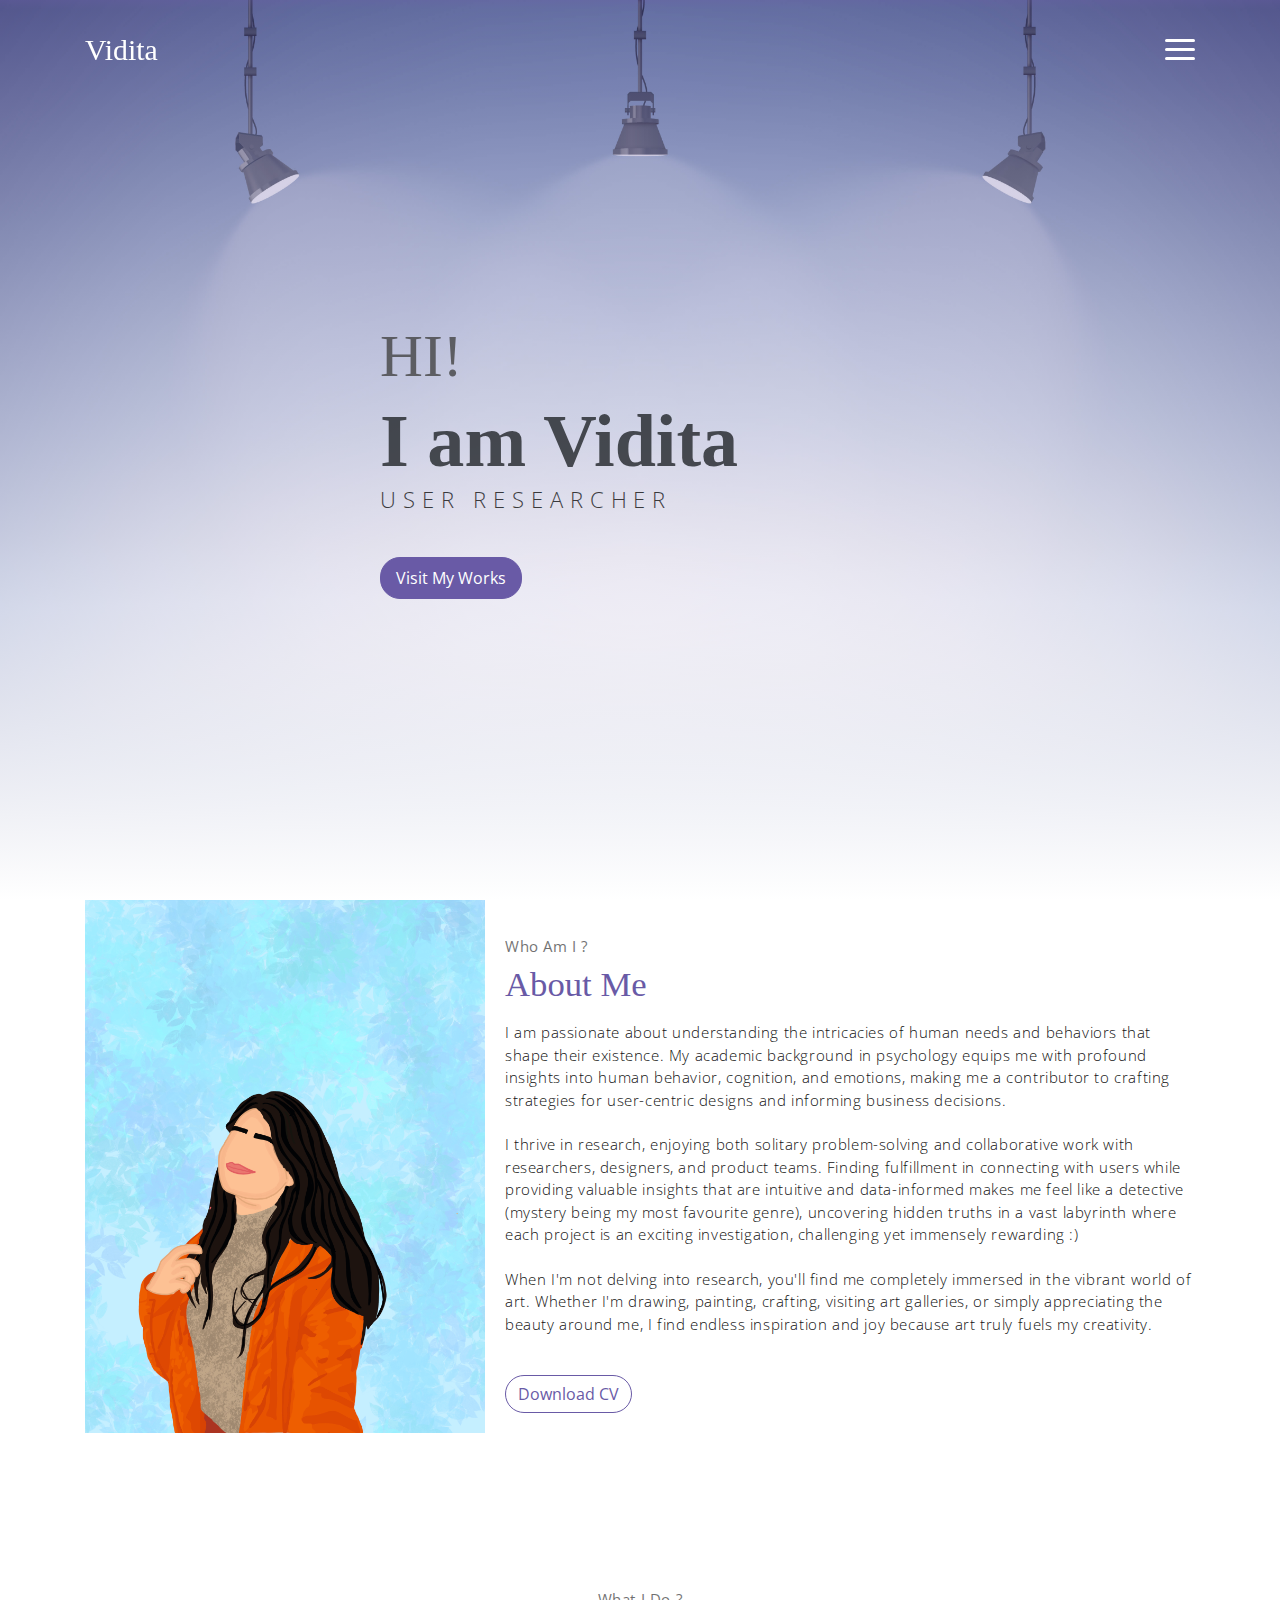
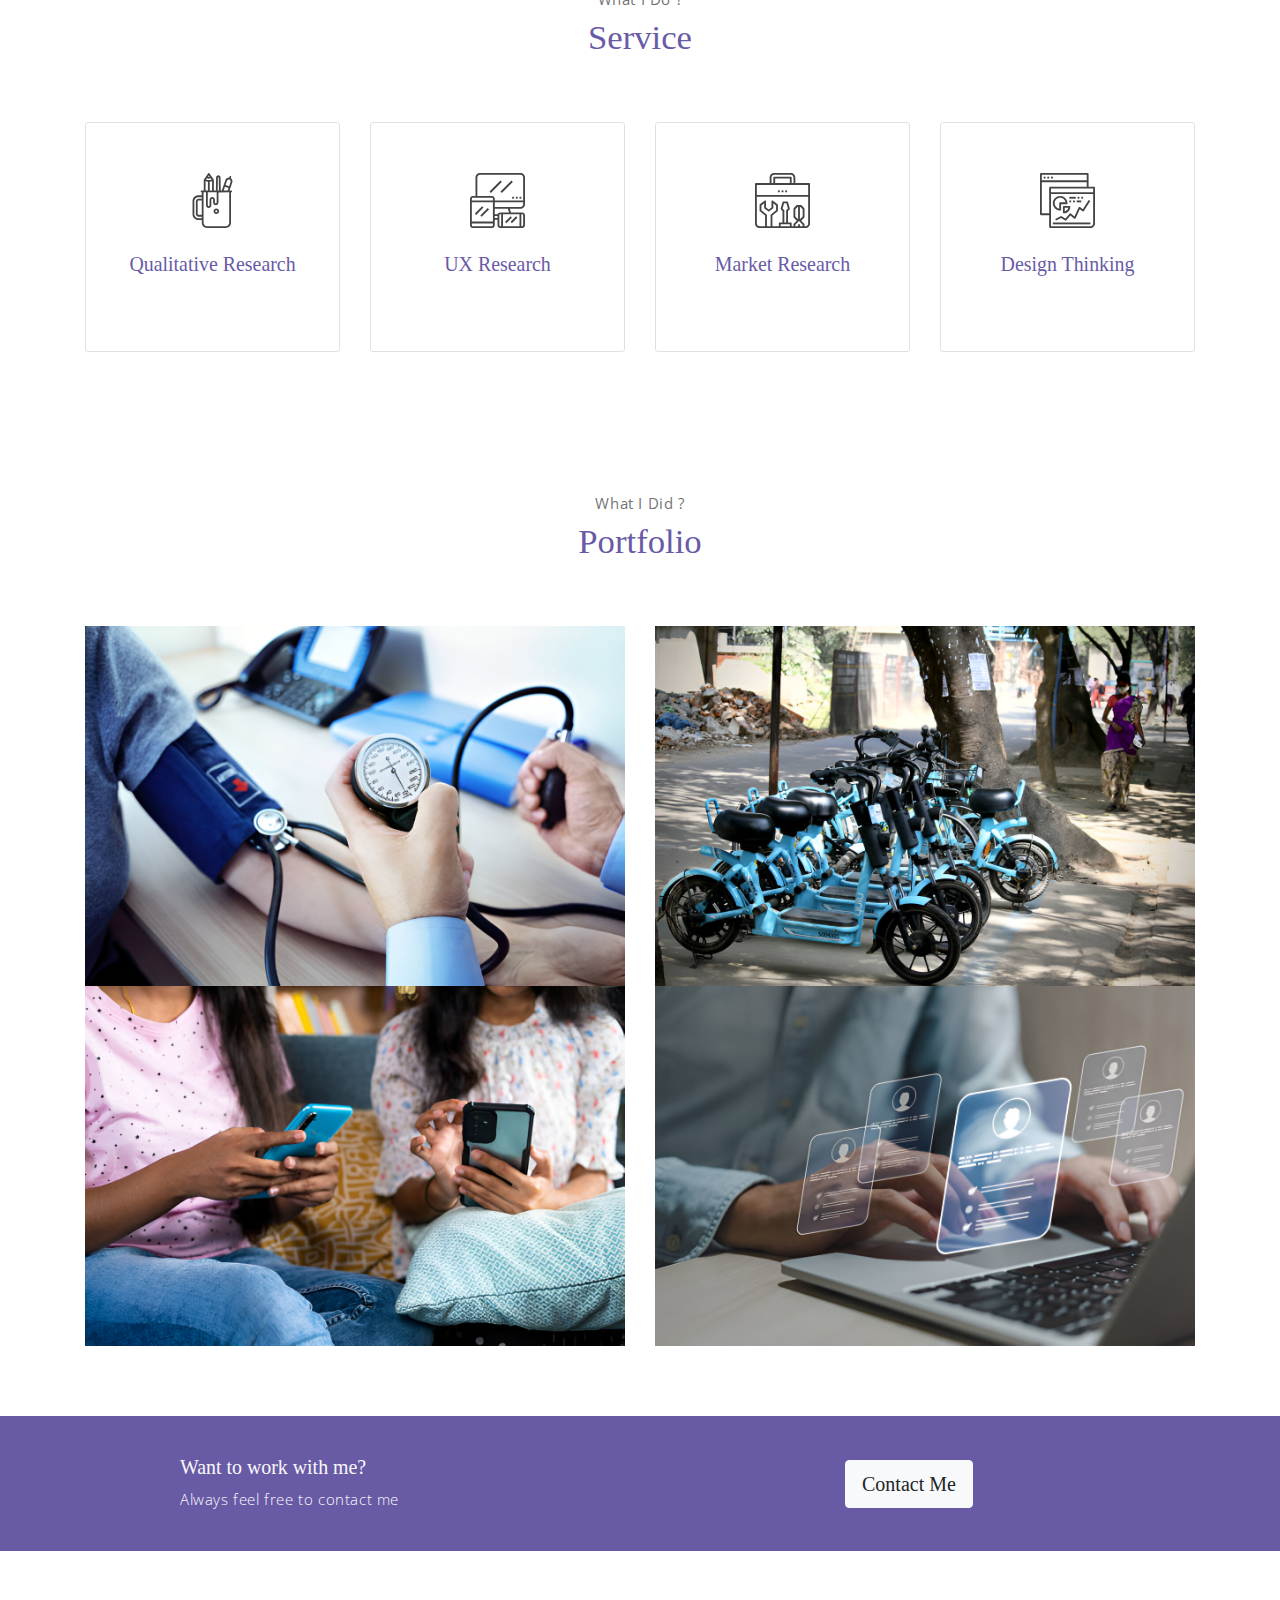
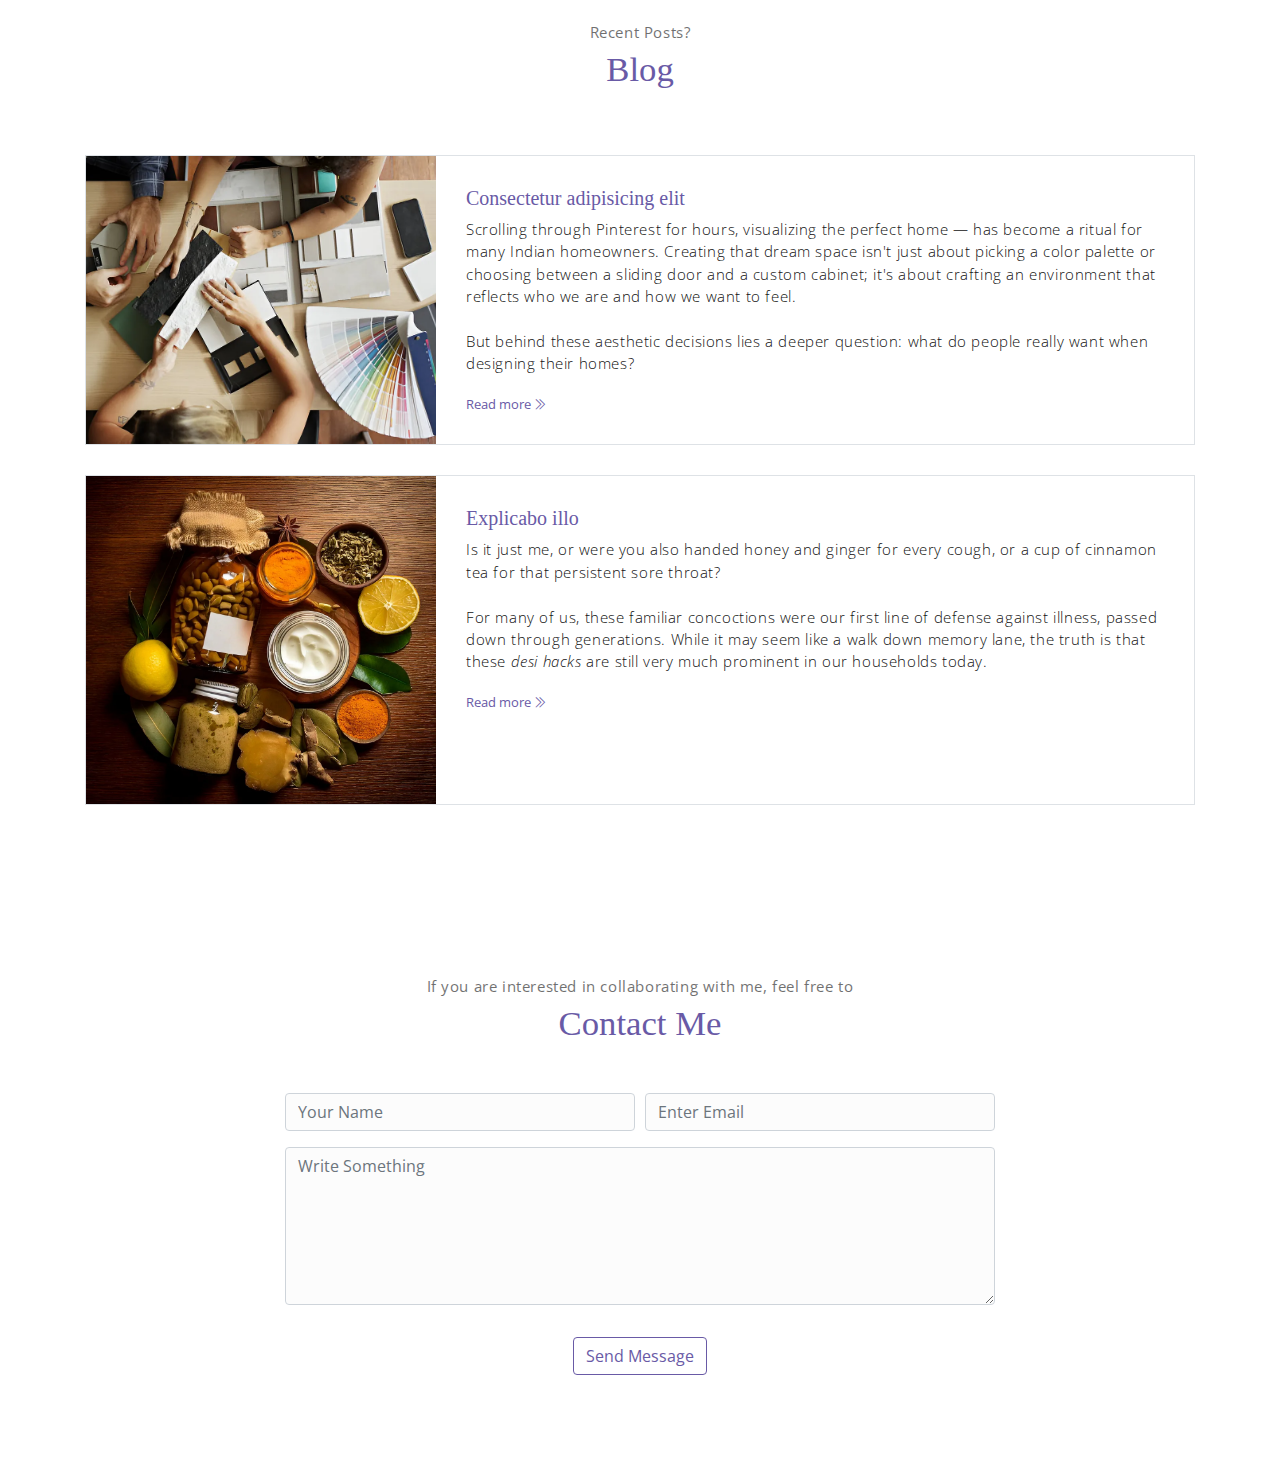
==== commit 973687a3: "blogs" ====
--- a/index.html
+++ b/index.html
@@ -321,41 +321,47 @@
             <h6 class="section-title mb-6">Blog</h6>
             <div class="blog-card">
                 <div class="blog-card-header">
-                    <img src="assets/imgs/img-1.jpg" class="blog-card-img" alt="Download free bootstrap 4 landing page, free boootstrap 4 templates, Download free bootstrap 4.1 landing page, free boootstrap 4.1.1 templates, meyawo Landing page">
+                    <img src="assets/imgs/blog1.webp" class="blog-card-img" alt="Blog 1">
                 </div>
                 <div class="blog-card-body">
                     <h5 class="blog-card-title">Consectetur adipisicing elit</h6>
 
-                    <p class="blog-card-caption">
+                    <!-- <p class="blog-card-caption">
                         <a href="#">By: Admin</a>
                         <a href="#"><i class="ti-heart text-danger"></i> 234</a>
                         <a href="#"><i class="ti-comment"></i> 123</a>
+                    </p> -->
+                    <p>
+                        Scrolling through Pinterest for hours, visualizing the perfect home — has become a ritual for many Indian homeowners. 
+                        Creating that dream space isn&#39;t just about picking a color palette or choosing between a sliding door and a custom cabinet; it&#39;s about crafting an environment that reflects who we are and how we want to feel.
+                        <br><br>
+                        But behind these aesthetic decisions lies a deeper question: what do people really want when designing their homes?
                     </p>
-                    <p>Lorem ipsum dolor sit amet, consectetur adipisicing elit. Amet nesciunt qui sit velit delectus voluptates, repellat ipsum culpa id deleniti. Rerum debitis facilis accusantium neque numquam mollitia modi quasi distinctio.</p>
-
-                    <p><b>Necessitatibus nihil impedit! Ex nisi eveniet, dolor aliquid consequuntur repudiandae.</b></p>
-                    <p>Magnam in repellat enim harum omnis aperiam! Explicabo illo, commodi, dolor blanditiis cupiditate harum nisi vero accusamus laudantium voluptatibus dolores quae obcaecati.</p>
-
-                    <a href="#" class="blog-card-link">Read more <i class="ti-angle-double-right"></i></a>
+
+                    <a href="https://medium.com/@viditabhagat/how-do-you-create-a-dream-home-inside-the-indian-homeowners-mind-76068f25cb45" class="blog-card-link">Read more <i class="ti-angle-double-right"></i></a>
                 </div>
             </div>
 
             <div class="blog-card">
                 <div class="blog-card-header">
-                    <img src="assets/imgs/img-2.jpg" class="blog-card-img" alt="Download free bootstrap 4 landing page, free boootstrap 4 templates, Download free bootstrap 4.1 landing page, free boootstrap 4.1.1 templates, meyawo Landing page">
+                    <img src="assets/imgs/blog2.webp" class="blog-card-img" alt="Blog 2">
                 </div>
                 <div class="blog-card-body">
                     <h5 class="blog-card-title">Explicabo illo</h6>
 
-                    <p class="blog-card-caption">
+                    <!-- <p class="blog-card-caption">
                         <a href="#">By: Admin</a>
                         <a href="#"><i class="ti-heart text-danger"></i> 456</a>
                         <a href="#"><i class="ti-comment"></i> 264</a>
+                    </p> -->
+                    
+                    <p>
+                        Is it just me, or were you also handed honey and ginger for every cough, or a cup of cinnamon tea for that persistent sore throat?
+                        <br><br>
+                        For many of us, these familiar concoctions were our first line of defense against illness, passed down through generations. While it may seem like a walk down memory lane, the truth is that these <i>desi hacks</i> are still very much prominent in our households today.
                     </p>
-                    
-                    <p>Lorem ipsum dolor sit amet, consectetur adipisicing elit. Impedit excepturi laborum enim, vitae ipsam atque eum, ad iusto consequuntur voluptas, esse doloribus. Perferendis porro quisquam vitae exercitationem aliquid, minus eos laborum repudiandae, cumque debitis iusto omnis praesentium? Laborum placeat sit adipisci illum tempore maxime, esse qui quae? Molestias excepturi corporis similique doloribus. Esse vitae earum architecto nulla non dolores illum at perspiciatis quod, et deleniti cupiditate reiciendis harum facere, delectus eum commodi soluta distinctio sit repudiandae possimus sunt. Ipsum, rem.</p>
-
-                    <a href="#" class="blog-card-link">Read more <i class="ti-angle-double-right"></i></a>
+
+                    <a href="https://medium.com/@viditabhagat/the-enduring-tradition-of-home-remedies-in-indian-households-b52fae7beee8" class="blog-card-link">Read more <i class="ti-angle-double-right"></i></a>
                 </div>
             </div>
 
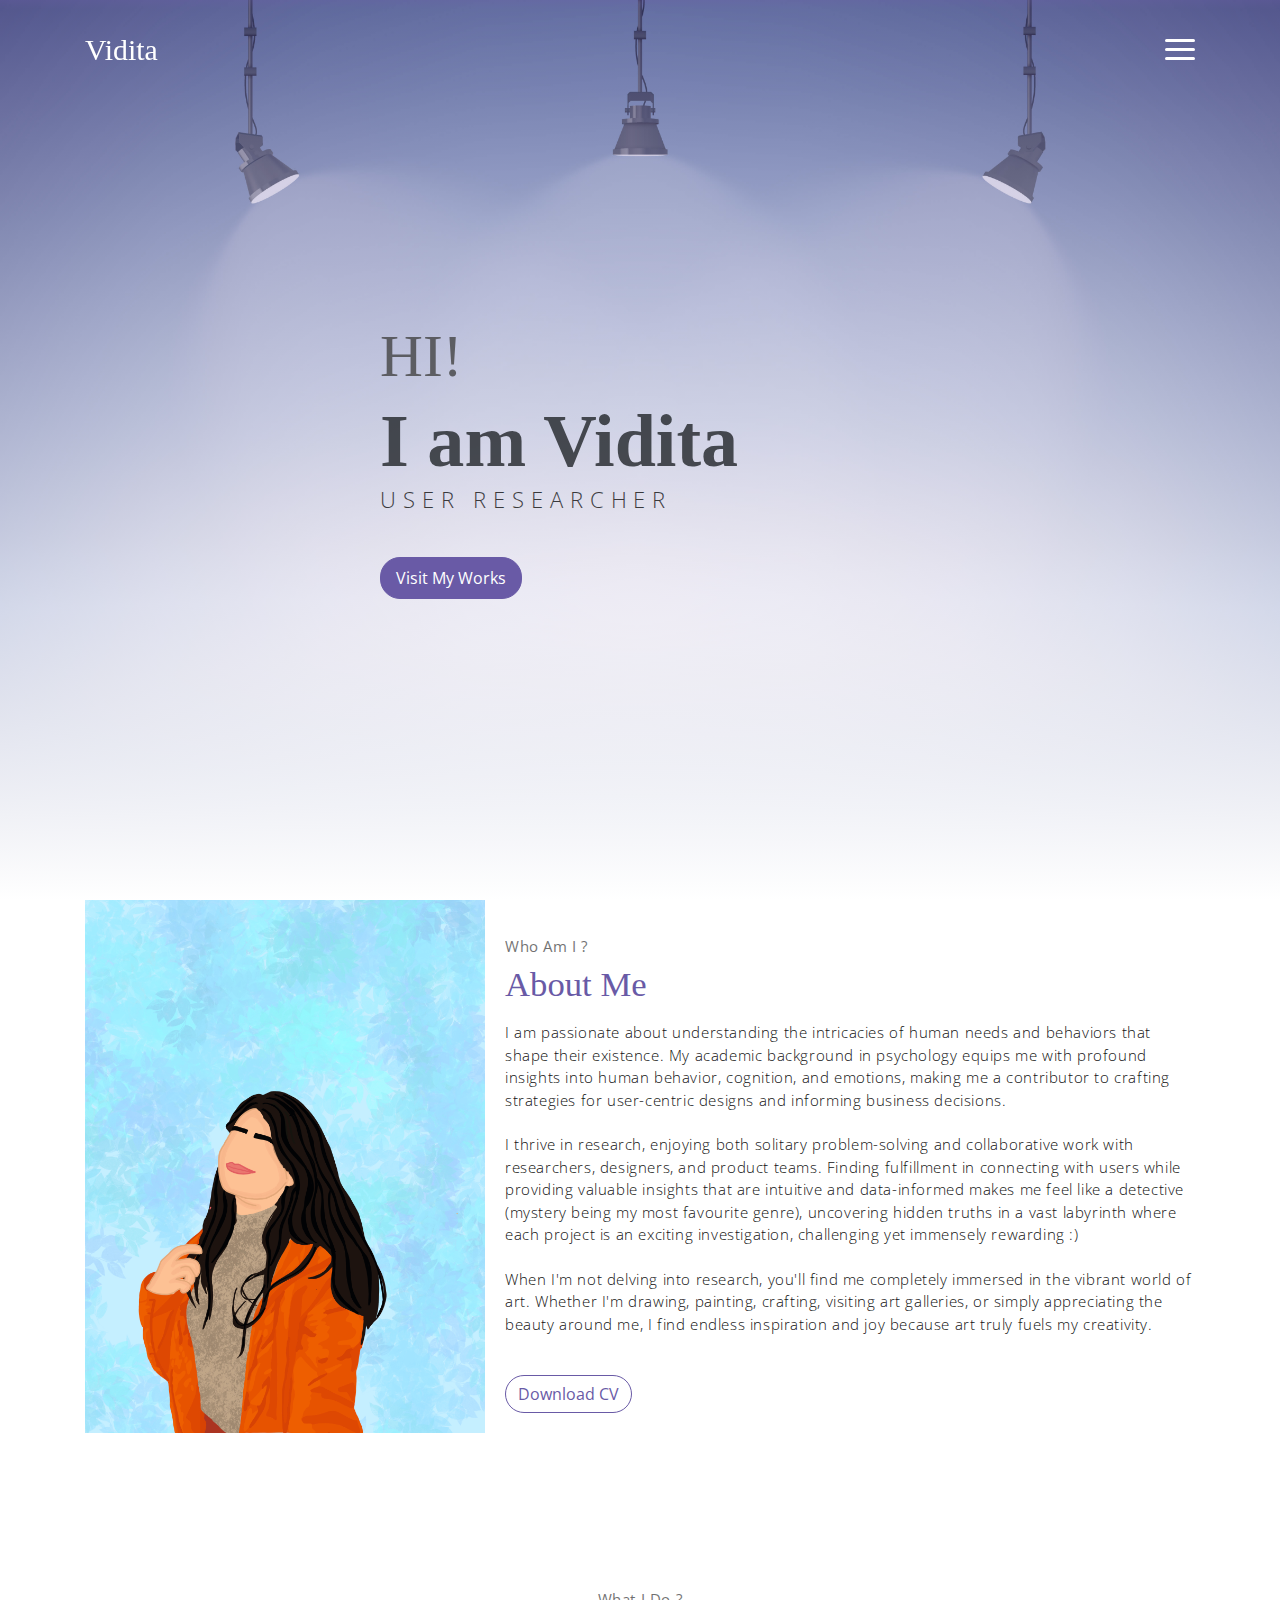
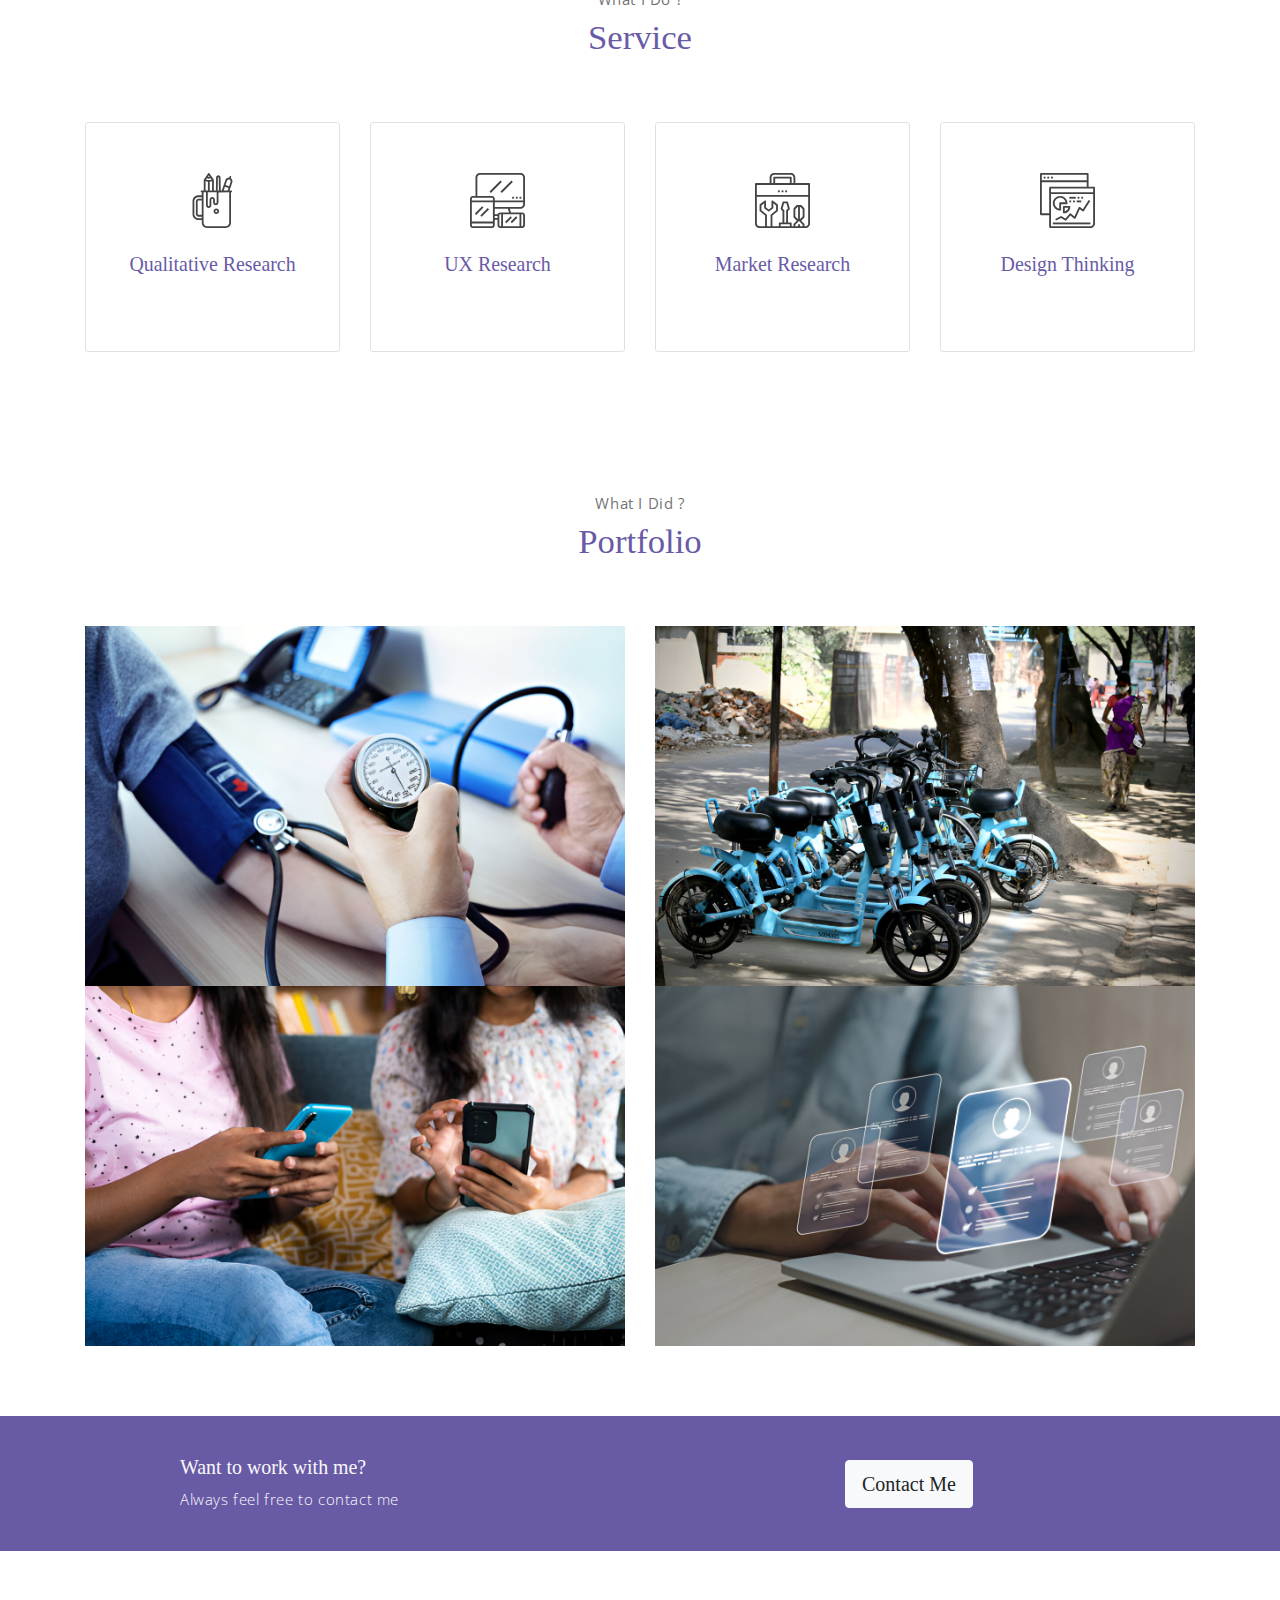
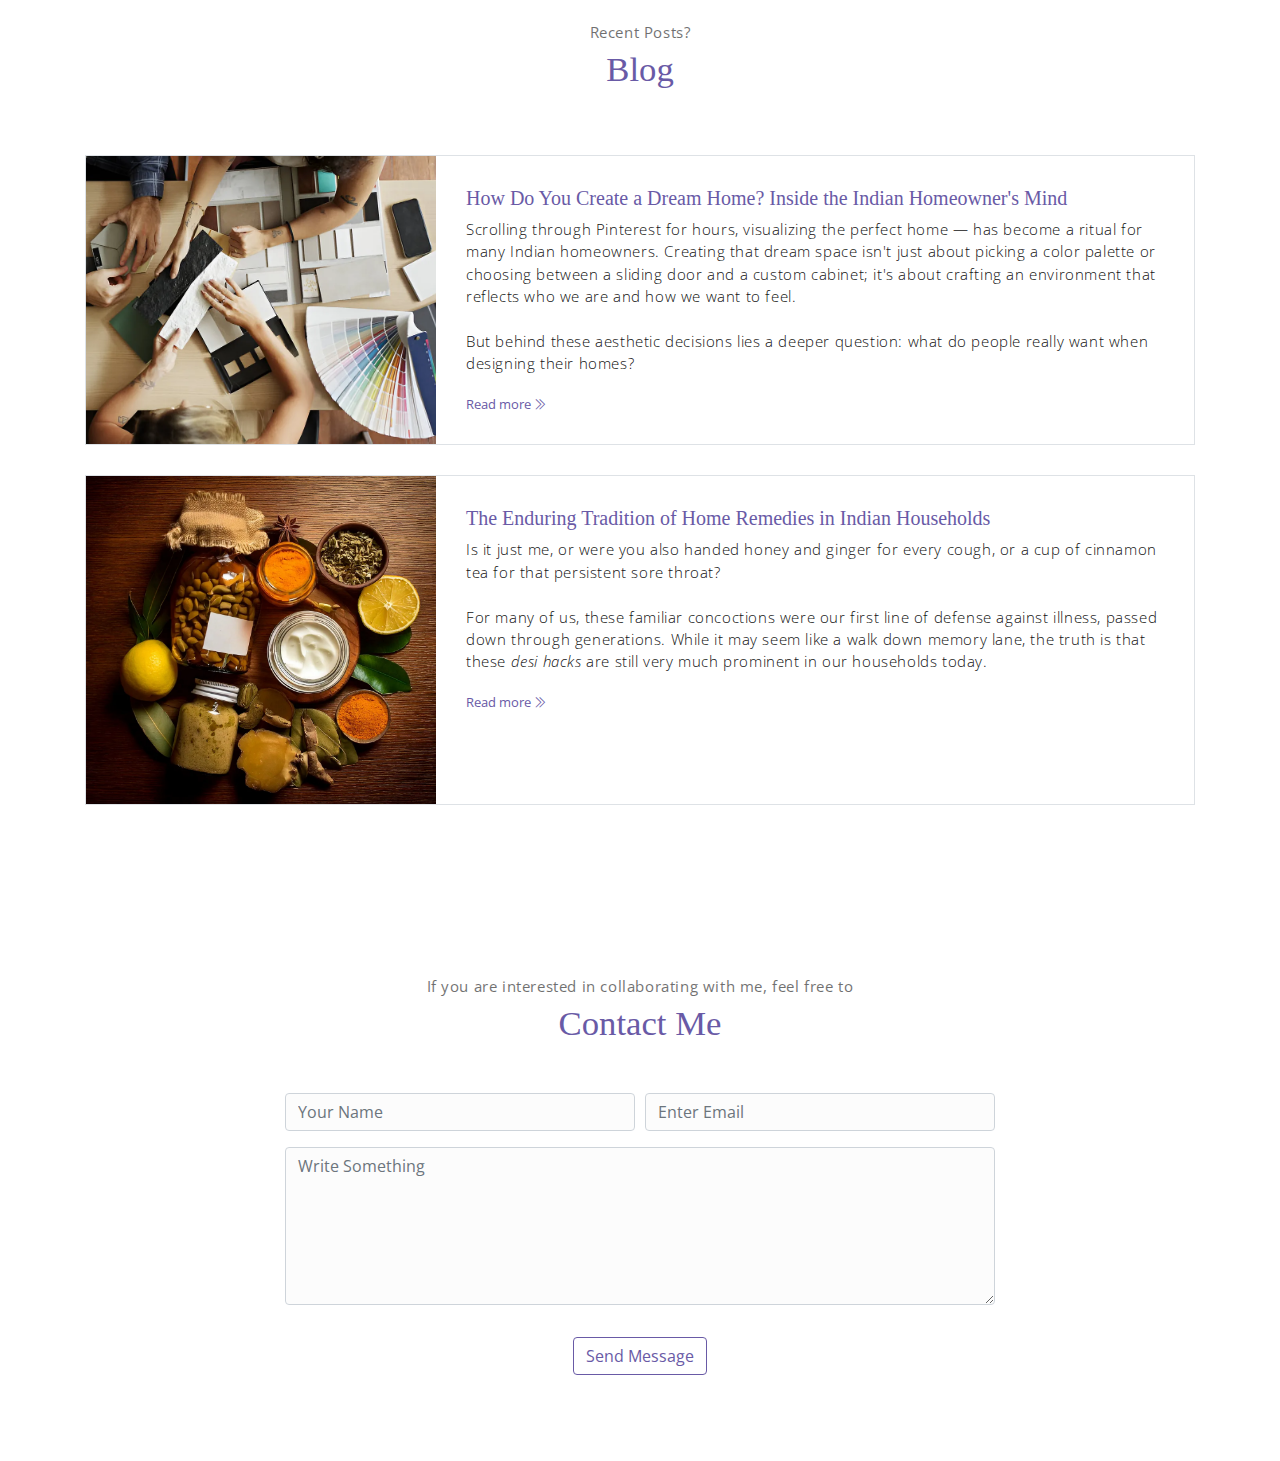
==== commit 7db65811: "blog" ====
--- a/index.html
+++ b/index.html
@@ -324,7 +324,7 @@
                     <img src="assets/imgs/blog1.webp" class="blog-card-img" alt="Blog 1">
                 </div>
                 <div class="blog-card-body">
-                    <h5 class="blog-card-title">Consectetur adipisicing elit</h6>
+                    <h5 class="blog-card-title">How Do You Create a Dream Home? Inside the Indian Homeowner&#39;s Mind</h6>
 
                     <!-- <p class="blog-card-caption">
                         <a href="#">By: Admin</a>
@@ -347,7 +347,7 @@
                     <img src="assets/imgs/blog2.webp" class="blog-card-img" alt="Blog 2">
                 </div>
                 <div class="blog-card-body">
-                    <h5 class="blog-card-title">Explicabo illo</h6>
+                    <h5 class="blog-card-title">The Enduring Tradition of Home Remedies in Indian Households</h6>
 
                     <!-- <p class="blog-card-caption">
                         <a href="#">By: Admin</a>
@@ -420,4 +420,4 @@
     <script src="assets/js/meyawo.js"></script>
 
 </body>
-</html>
+</html>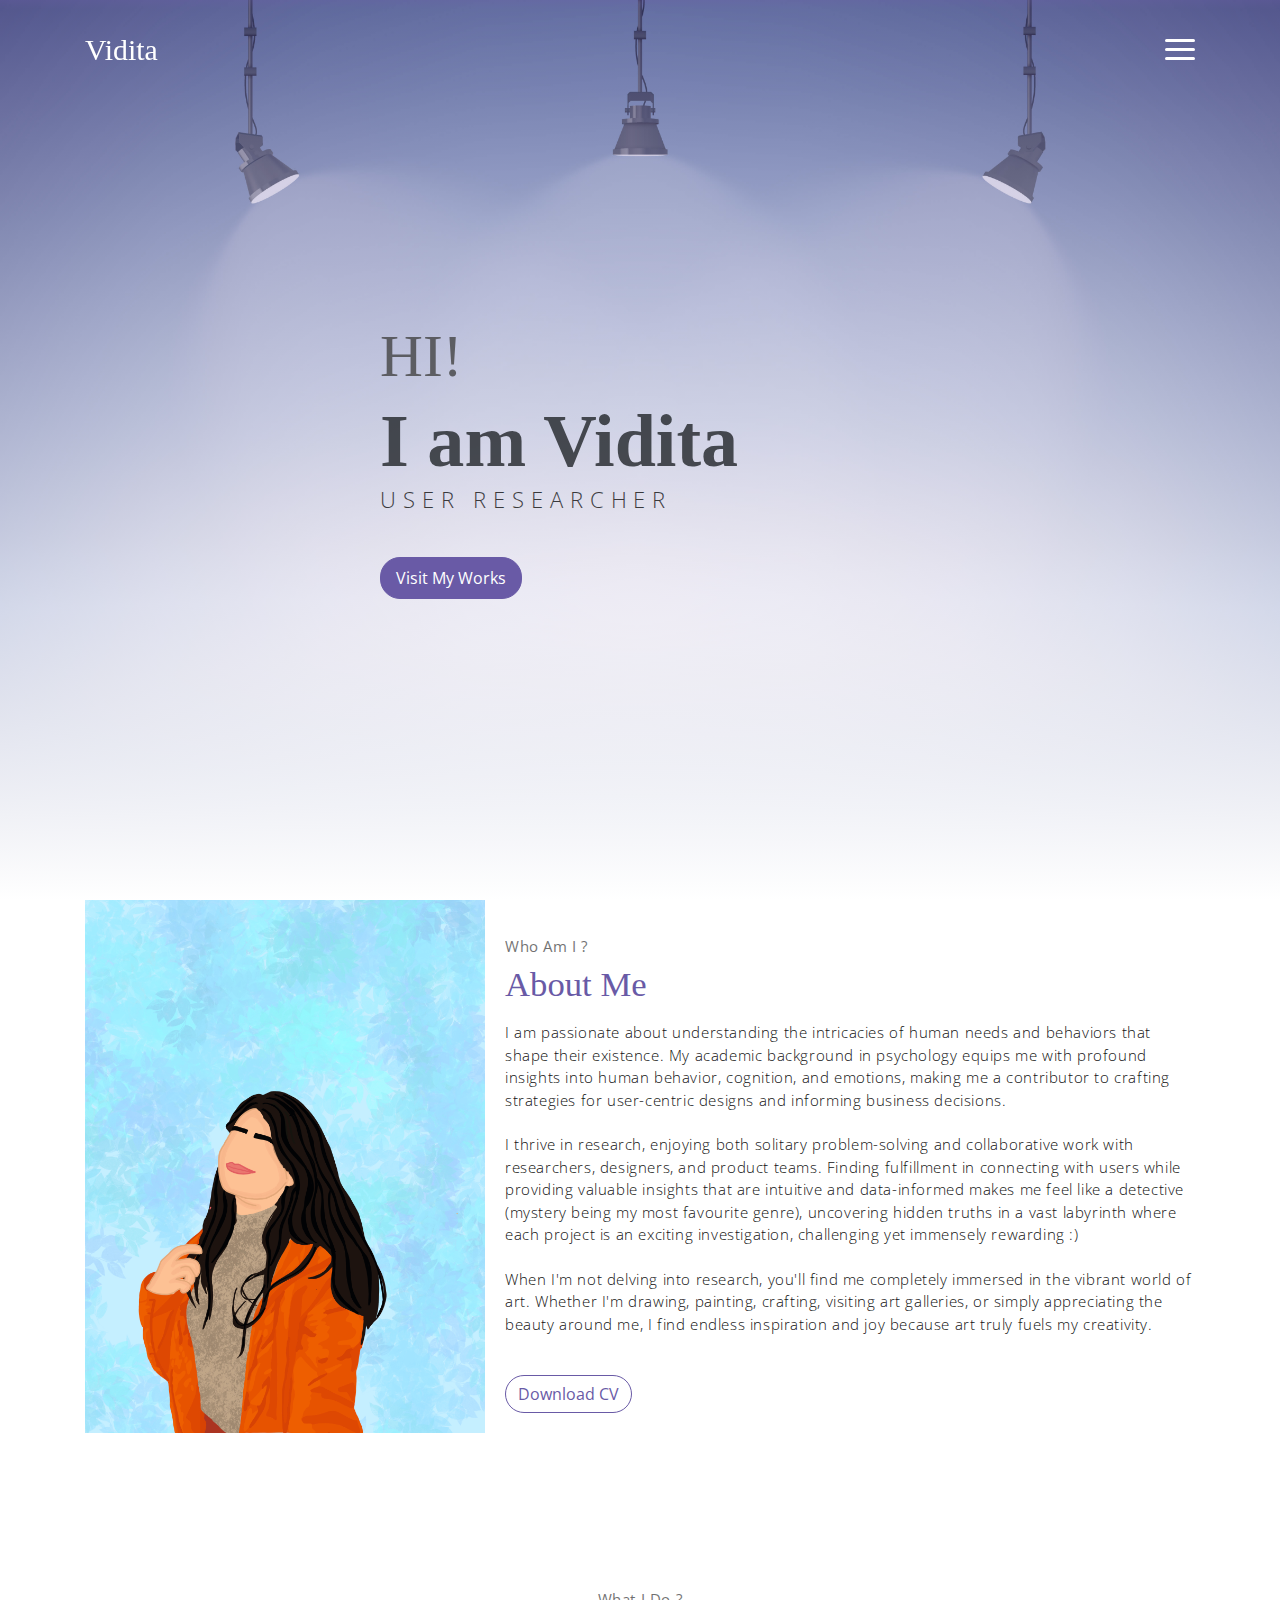
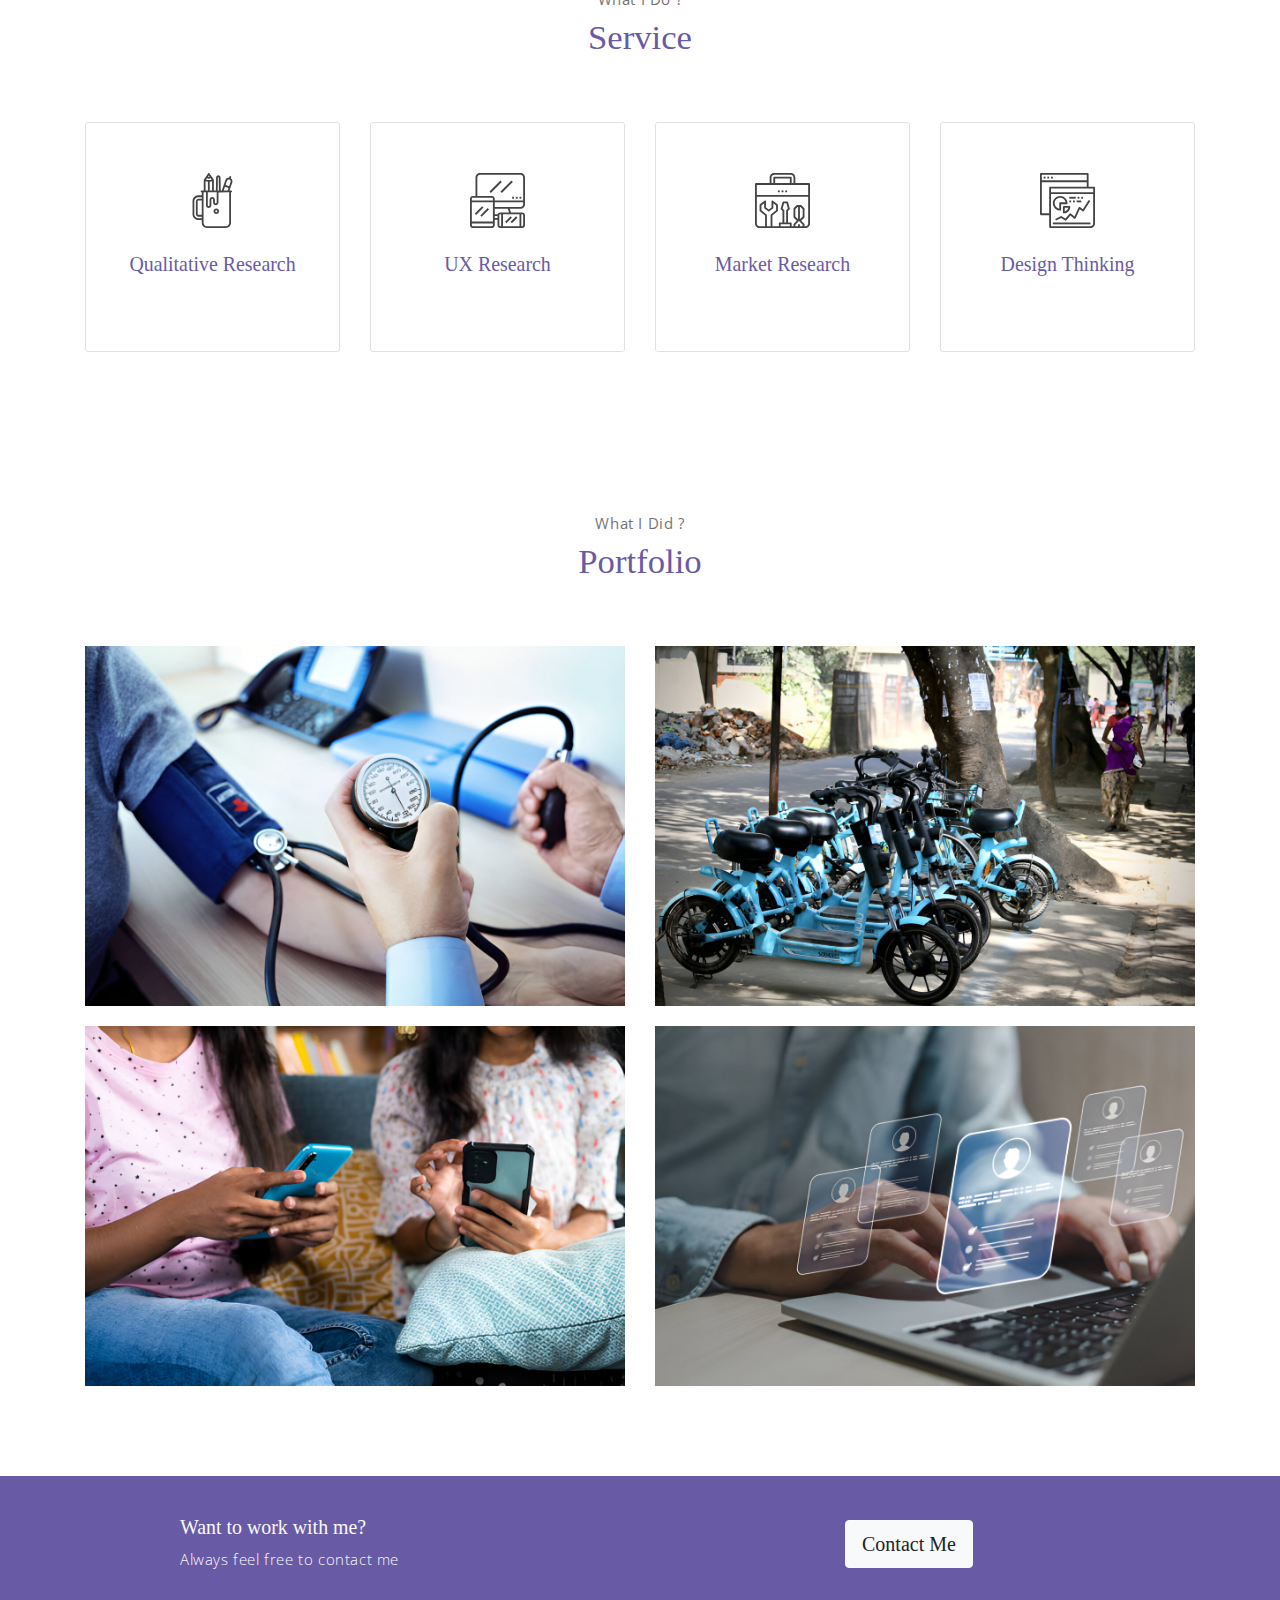
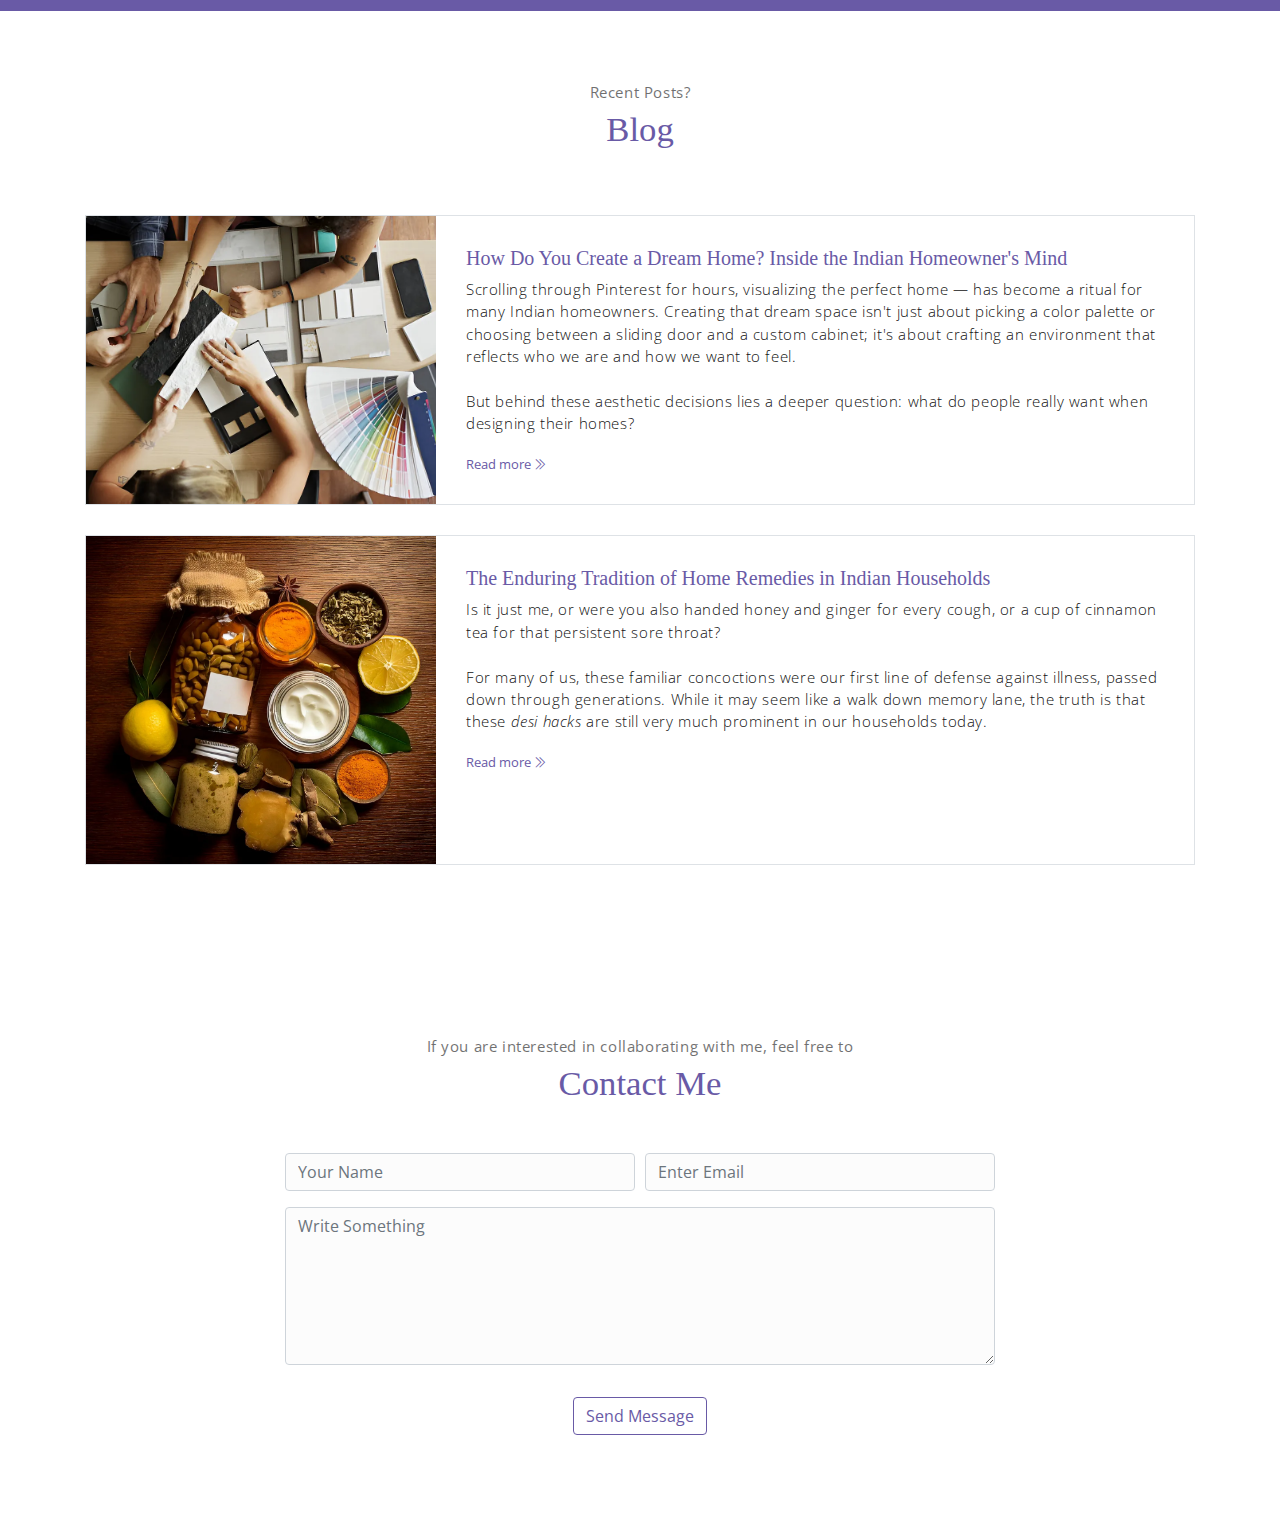
==== commit 80889967: "distance" ====
--- a/index.html
+++ b/index.html
@@ -81,7 +81,9 @@
 
               
                     </p>
-                    <button class="btn-rounded btn btn-outline-primary mt-4">Download CV</button>
+                    <a href="link-to-your-cv.pdf" target="_blank">
+                        <button class="btn-rounded btn btn-outline-primary mt-4">Download CV</button>
+                    </a>
                 </div>              
             </div><!-- end of about wrapper -->
         </div><!-- end of container -->
--- a/assets/css/meyawo.css
+++ b/assets/css/meyawo.css
@@ -1227,6 +1227,7 @@
         -ms-flex: 0 0 50%;
             flex: 0 0 50%;
     max-width: 50%;
+    margin-bottom: 20px;
   }
   .col-md-7 {
     -webkit-box-flex: 0;
